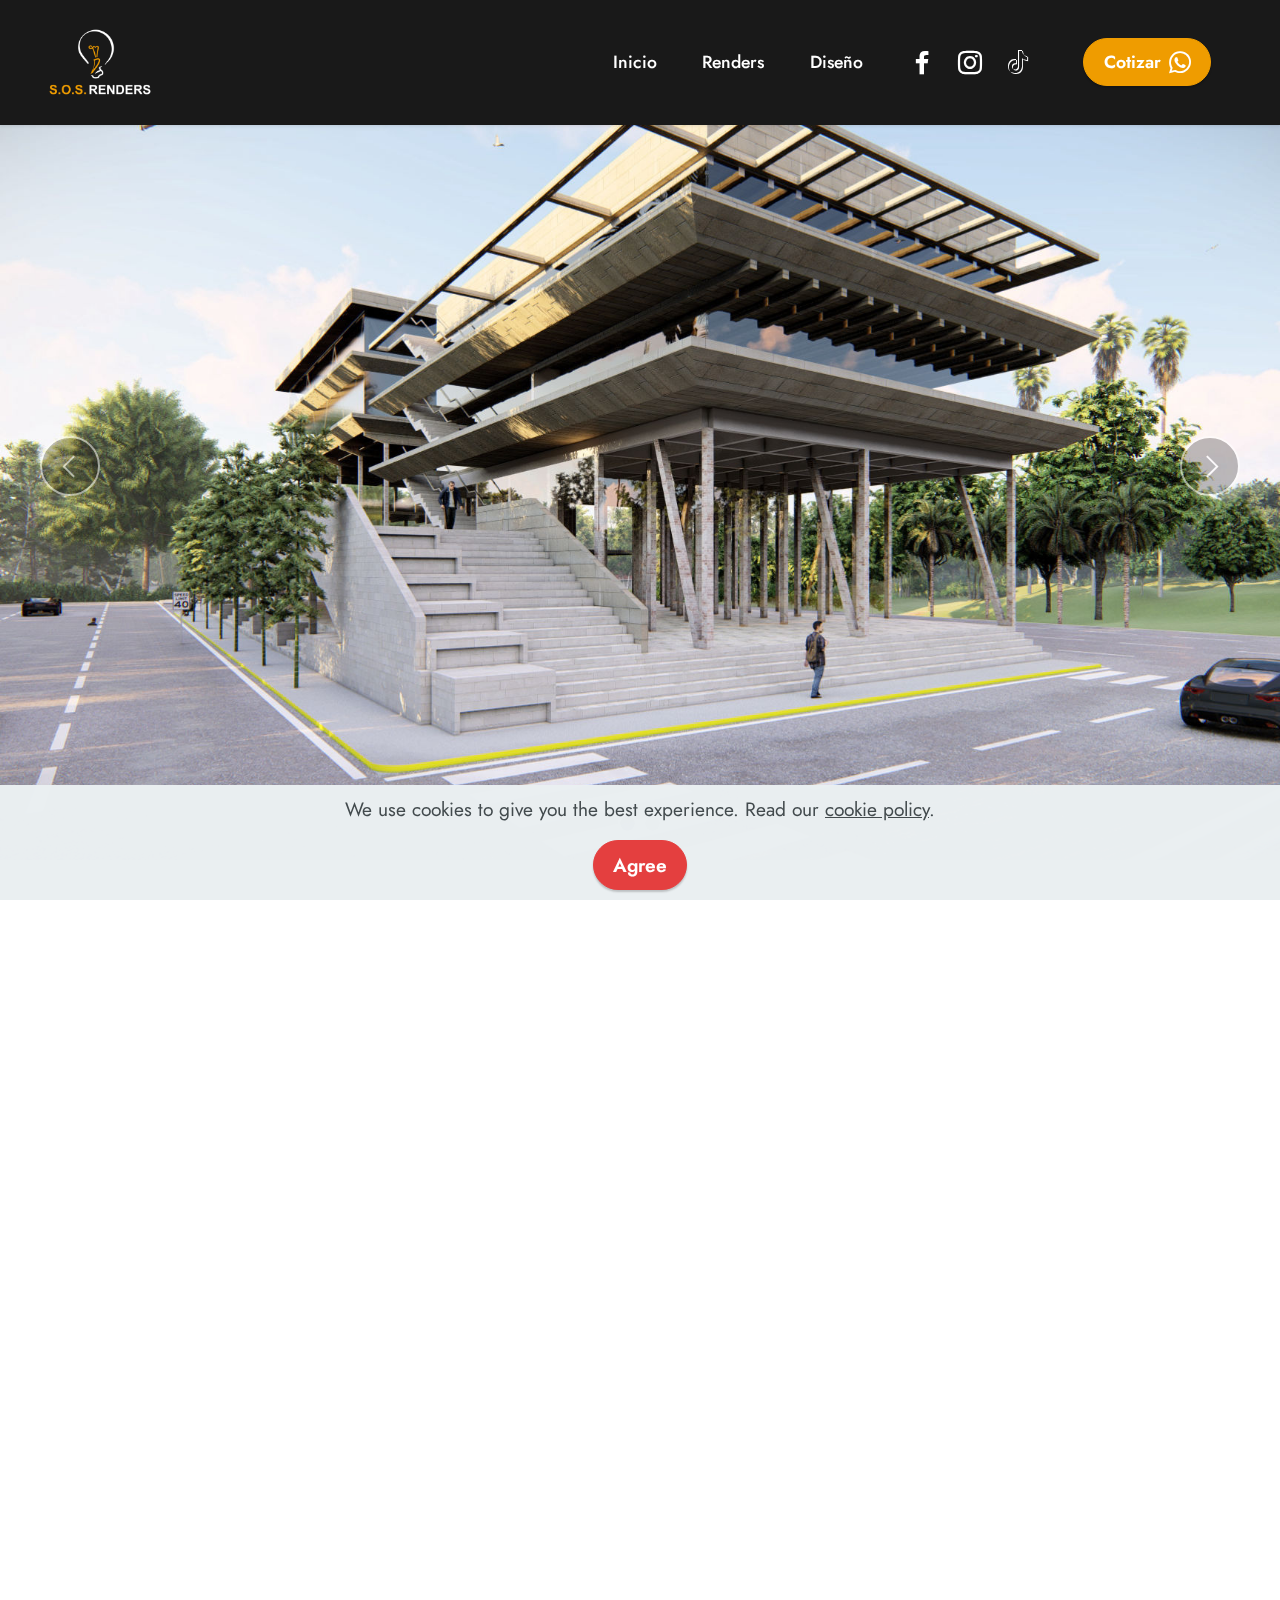
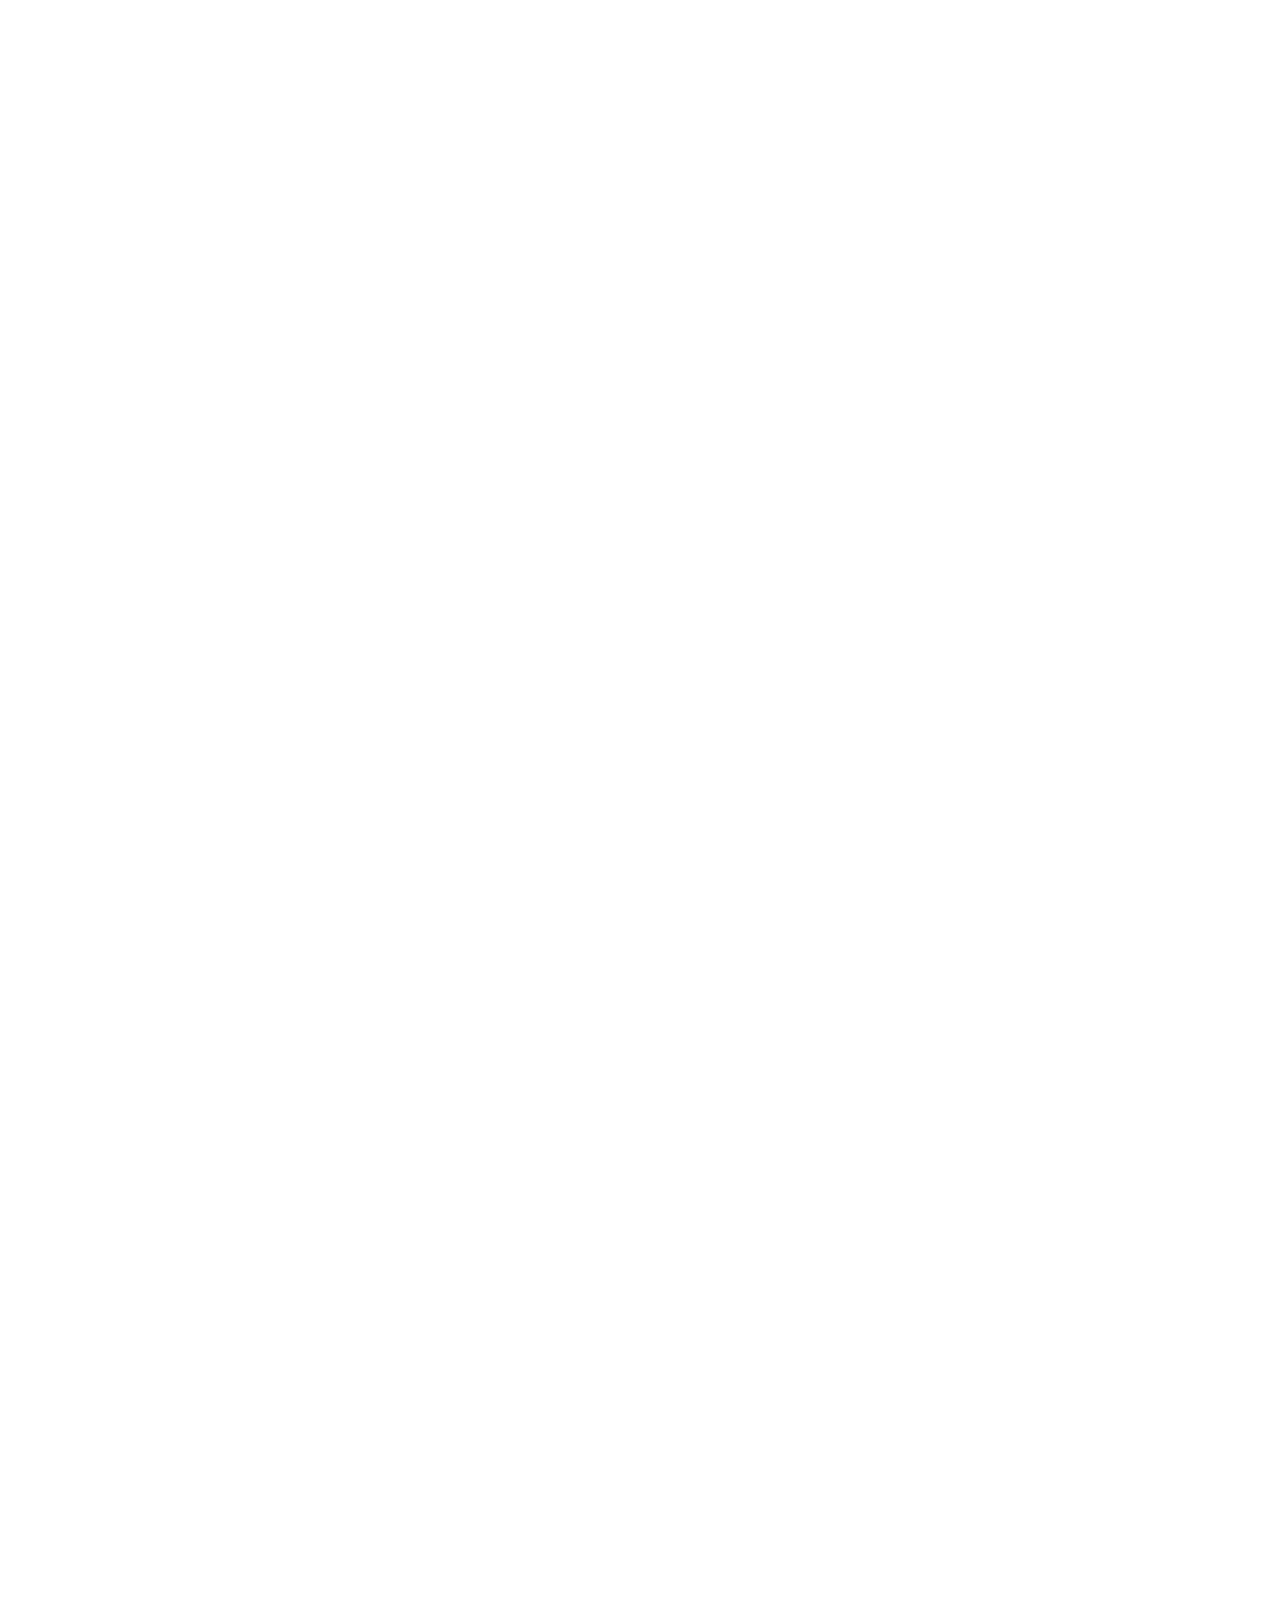
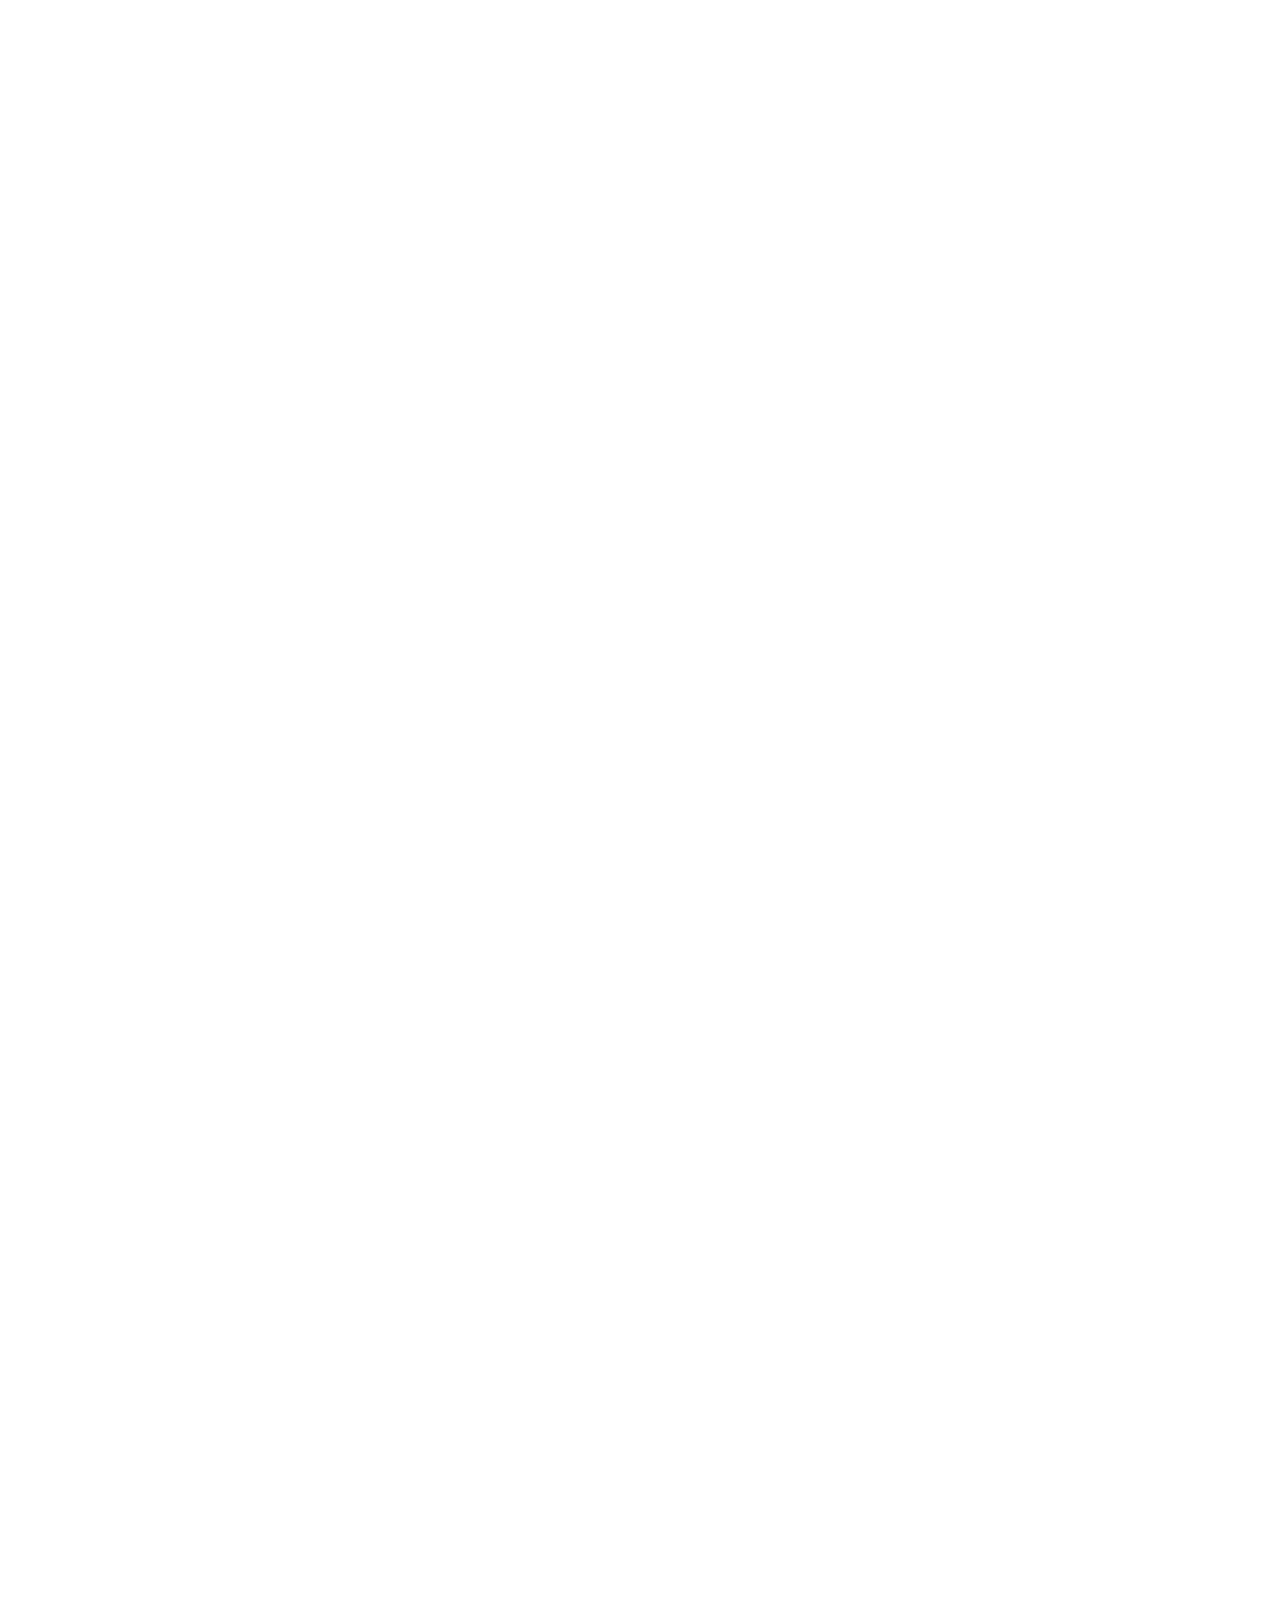
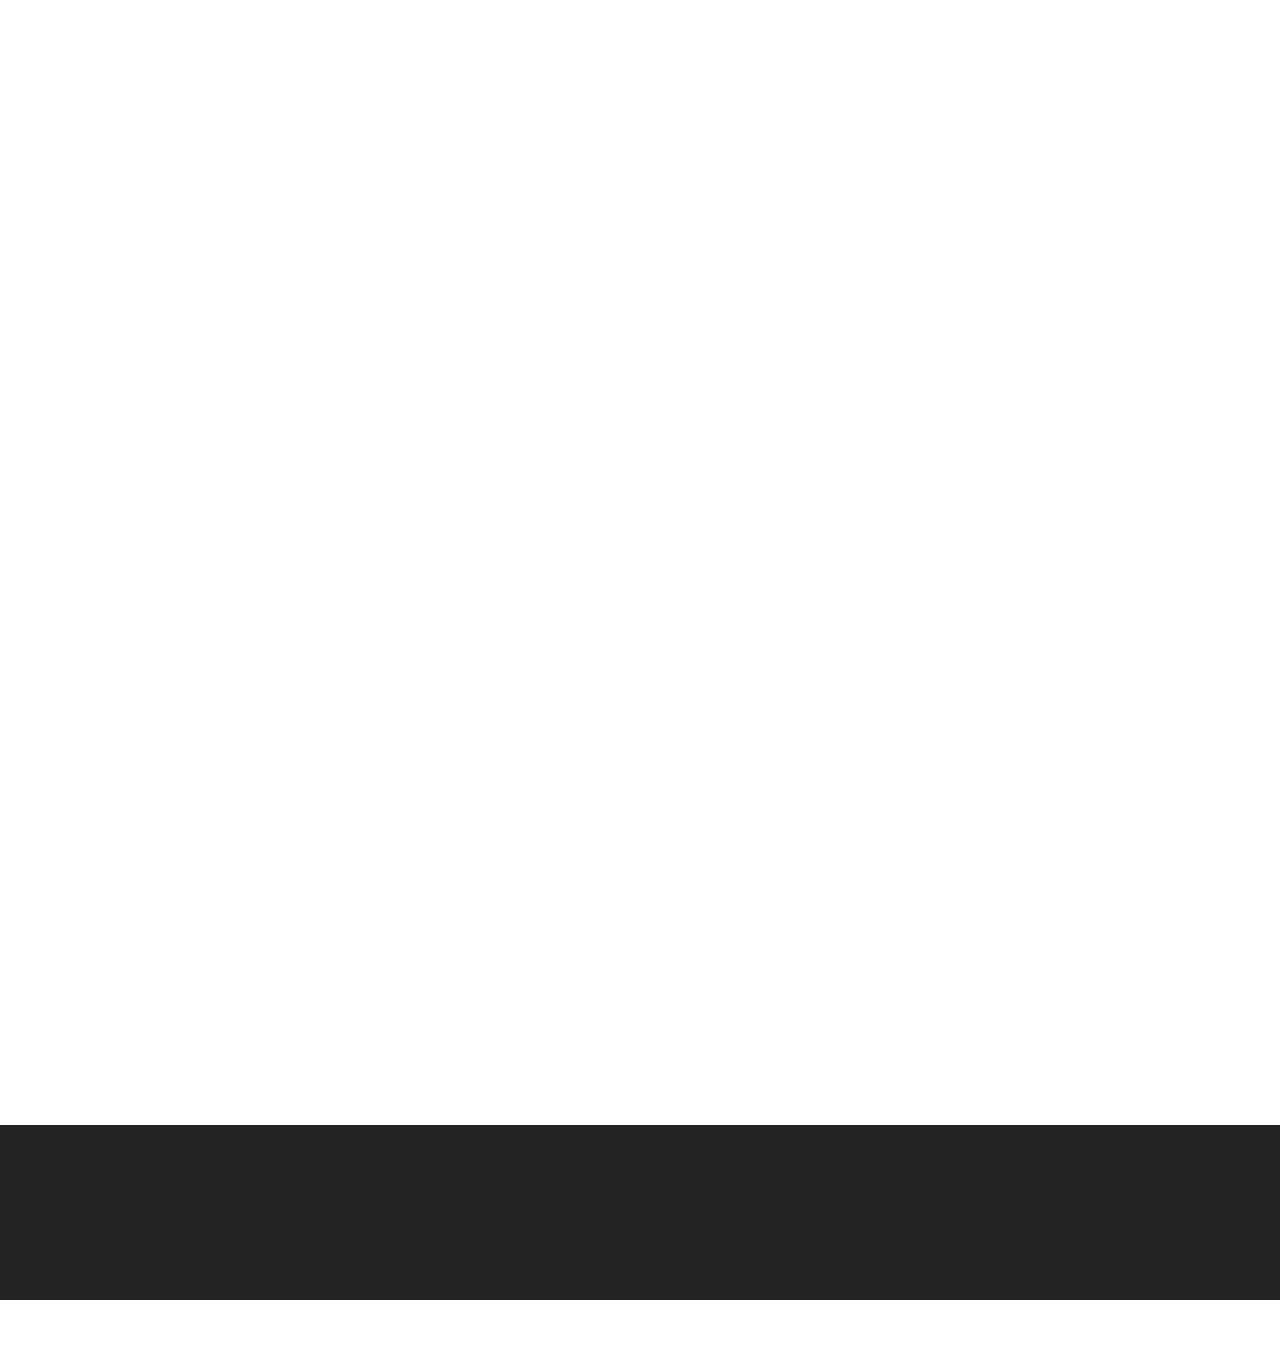
==== index.html @ daa69c92 "Add files via upload" ====
<!DOCTYPE html>
<html  >
<head>
  <!-- Site made with Mobirise Website Builder v5.5.8, https://mobirise.com -->
  <meta charset="UTF-8">
  <meta http-equiv="X-UA-Compatible" content="IE=edge">
  <meta name="generator" content="Mobirise v5.5.8, mobirise.com">
  <meta name="viewport" content="width=device-width, initial-scale=1, minimum-scale=1">
  <link rel="shortcut icon" href="assets/images/sin-ttulo-1-160x160.png" type="image/x-icon">
  <meta name="description" content="">
  
  
  <title>index</title>
  <link rel="stylesheet" href="assets/web/assets/mobirise-icons2/mobirise2.css">
  <link rel="stylesheet" href="assets/bootstrap/css/bootstrap.min.css">
  <link rel="stylesheet" href="assets/bootstrap/css/bootstrap-grid.min.css">
  <link rel="stylesheet" href="assets/bootstrap/css/bootstrap-reboot.min.css">
  <link rel="stylesheet" href="assets/animatecss/animate.css">
  <link rel="stylesheet" href="assets/dropdown/css/style.css">
  <link rel="stylesheet" href="assets/socicon/css/styles.css">
  <link rel="stylesheet" href="assets/theme/css/style.css">
  <link rel="preload" href="https://fonts.googleapis.com/css?family=Jost:100,200,300,400,500,600,700,800,900,100i,200i,300i,400i,500i,600i,700i,800i,900i&display=swap" as="style" onload="this.onload=null;this.rel='stylesheet'">
  <noscript><link rel="stylesheet" href="https://fonts.googleapis.com/css?family=Jost:100,200,300,400,500,600,700,800,900,100i,200i,300i,400i,500i,600i,700i,800i,900i&display=swap"></noscript>
  <link rel="preload" as="style" href="assets/mobirise/css/mbr-additional.css"><link rel="stylesheet" href="assets/mobirise/css/mbr-additional.css" type="text/css">
  
  
  
  
</head>
<body>
  
  <section data-bs-version="5.1" class="menu menu1 cid-sUmx8os6KP" once="menu" id="menu1-0">
    

    <nav class="navbar navbar-dropdown navbar-fixed-top navbar-expand-lg">
        <div class="container-fluid">
            <div class="navbar-brand">
                <span class="navbar-logo">
                    <a href="home.html#top">
                        <img src="assets/images/sin-ttulo-1-160x160.png" alt="Mobirise" style="height: 6.5rem;">
                    </a>
                </span>
                
            </div>
            <button class="navbar-toggler" type="button" data-toggle="collapse" data-bs-toggle="collapse" data-target="#navbarSupportedContent" data-bs-target="#navbarSupportedContent" aria-controls="navbarNavAltMarkup" aria-expanded="false" aria-label="Toggle navigation">
                <div class="hamburger">
                    <span></span>
                    <span></span>
                    <span></span>
                    <span></span>
                </div>
            </button>
            <div class="collapse navbar-collapse" id="navbarSupportedContent">
                <ul class="navbar-nav nav-dropdown" data-app-modern-menu="true"><li class="nav-item"><a class="nav-link link text-info text-primary display-4" href="index.html">Inicio</a></li>
                    <li class="nav-item"><a class="nav-link link text-info text-primary display-4" href="renders.html">Renders</a></li>
                    <li class="nav-item"><a class="nav-link link text-info display-4" href="contacto.html">Diseño</a>
                    </li></ul>
                <div class="icons-menu">
                    <a class="iconfont-wrapper" href="https://www.facebook.com/profile.php?id=61563871834291" target="_blank">
                        <span class="p-2 mbr-iconfont socicon-facebook socicon" style="color: rgb(255, 255, 255); fill: rgb(255, 255, 255);"></span>
                    </a>
                    <a class="iconfont-wrapper" href="https://www.instagram.com/" target="_blank">
                        <span class="p-2 mbr-iconfont socicon-instagram socicon" style="color: rgb(255, 255, 255); fill: rgb(255, 255, 255);"></span>
                    </a>
                    <a class="iconfont-wrapper" href="https://www.tiktok.com/@s.o.s.renders" target="_blank">
                        <span class="p-2 mbr-iconfont socicon-tiktok socicon" style="color: rgb(255, 255, 255); fill: rgb(255, 255, 255);"></span>
                    </a>
                    
                </div>
                <div class="navbar-buttons mbr-section-btn"><a class="btn btn-warning display-4" href="https://mobiri.se"><span class="socicon socicon-whatsapp mbr-iconfont mbr-iconfont-btn"></span>Cotizar</a></div>
            </div>
        </div>
    </nav>
</section>

<section data-bs-version="5.1" class="slider1 cid-sUmxfckxHf" id="slider1-1">
    
    <div class="carousel slide" id="uopHItJdbQ" data-interval="5000" data-bs-interval="5000">
        <ol class="carousel-indicators">
            <li data-slide-to="0" data-bs-slide-to="0" class="active" data-target="#uopHItJdbQ" data-bs-target="#uopHItJdbQ"></li>
            <li data-slide-to="1" data-bs-slide-to="1" data-target="#uopHItJdbQ" data-bs-target="#uopHItJdbQ"></li>
            
        </ol>
        <div class="carousel-inner">
            
            
            <div class="carousel-item slider-image item active">
                <div class="item-wrapper">
                    <img class="d-block w-100" src="assets/images/01-1920x1080.jpg" data-slide-to="0" data-bs-slide-to="0">
                    
                    
                </div>
            </div><div class="carousel-item slider-image item">
                <div class="item-wrapper">
                    <img class="d-block w-100" src="assets/images/02-1920x1080.jpg" data-slide-to="1" data-bs-slide-to="1">
                    
                    
                </div>
            </div>
        </div>
        <a class="carousel-control carousel-control-prev" role="button" data-slide="prev" data-bs-slide="prev" href="#uopHItJdbQ">
            <span class="mobi-mbri mobi-mbri-arrow-prev" aria-hidden="true"></span>
            <span class="sr-only visually-hidden">Previous</span>
        </a>
        <a class="carousel-control carousel-control-next" role="button" data-slide="next" data-bs-slide="next" href="#uopHItJdbQ">
            <span class="mobi-mbri mobi-mbri-arrow-next" aria-hidden="true"></span>
            <span class="sr-only visually-hidden">Next</span>
        </a>
    </div>
</section>

<section data-bs-version="5.1" class="content1 cid-sUAO5a68LU" id="content1-2">
    
    
    <div class="container">
        <div class="mbr-section-head">
            <h4 class="mbr-section-title mbr-fonts-style align-center mb-0 display-2"><strong>Cuidamos hasta el último detalle</strong></h4>
            <h5 class="mbr-section-subtitle mbr-fonts-style align-center mb-0 mt-2 display-5">Calidad - Rapidez - 24 horas</h5>
        </div>
        <div class="row mt-4">
            <div class="item features-image сol-12 col-md-6 col-lg-6 active">
                <div class="item-wrapper">
                    <div class="item-img">
                        <img src="assets/images/render-19.webp" alt="" title="" data-slide-to="0" data-bs-slide-to="0">
                    </div>
                    
                    
                </div>
            </div><div class="item features-image сol-12 col-md-6 col-lg-6 active">
                <div class="item-wrapper">
                    <div class="item-img">
                        <img src="assets/images/render-34.webp" alt="" title="" data-slide-to="1" data-bs-slide-to="1">
                    </div>
                    
                    
                </div>
            </div><div class="item features-image сol-12 col-md-6 col-lg-6">
                <div class="item-wrapper">
                    <div class="item-img">
                        <img src="assets/images/render-46.webp" alt="" title="" data-slide-to="2" data-bs-slide-to="2">
                    </div>
                    
                    
                </div>
            </div><div class="item features-image сol-12 col-md-6 col-lg-6">
                <div class="item-wrapper">
                    <div class="item-img">
                        <img src="assets/images/render-20.webp" alt="" title="" data-slide-to="3" data-bs-slide-to="3">
                    </div>
                    
                    
                </div>
            </div>
            


        </div>
    </div>
</section>

<section data-bs-version="5.1" class="slider2 cid-ukNxp1Ov95" id="slider2-14">
    

    
    <div class="container-fluid">
        <div class="row justify-content-center">
            <div class="col-12 col-md-10 col-lg-12">
                <div class="carousel slide" id="uopHIuWTAS" data-interval="5000" data-bs-interval="5000">
                    
                    <ol class="carousel-indicators">
                        <li data-slide-to="0" data-bs-slide-to="0" class="active" data-target="#uopHIuWTAS" data-bs-target="#uopHIuWTAS"></li><li data-slide-to="1" data-bs-slide-to="1" class="active" data-target="#uopHIuWTAS" data-bs-target="#uopHIuWTAS"></li><li data-slide-to="2" data-bs-slide-to="2" class="active" data-target="#uopHIuWTAS" data-bs-target="#uopHIuWTAS"></li>
                        
                        
                    </ol>
                    <div class="carousel-inner">
                        
                        
                        <div class="carousel-item slider-image item active">
                            <div class="item-wrapper">
                                <img class="d-block w-100" src="assets/images/render-48.webp" data-slide-to="3" data-bs-slide-to="4">
                                
                            </div>
                        </div><div class="carousel-item slider-image item active">
                            <div class="item-wrapper">
                                <img class="d-block w-100" src="assets/images/render-47.webp" data-slide-to="1" data-bs-slide-to="2">
                                
                            </div>
                        </div><div class="carousel-item slider-image item active">
                            <div class="item-wrapper">
                                <img class="d-block w-100" src="assets/images/render-67.webp" data-slide-to="2" data-bs-slide-to="3">
                                
                            </div>
                        </div>
                    </div>
                    <a class="carousel-control carousel-control-prev" role="button" data-slide="prev" data-bs-slide="prev" href="#uopHIuWTAS">
                        <span class="mobi-mbri mobi-mbri-arrow-prev" aria-hidden="true"></span>
                        <span class="sr-only visually-hidden">Previous</span>
                    </a>
                    <a class="carousel-control carousel-control-next" role="button" data-slide="next" data-bs-slide="next" href="#uopHIuWTAS">
                        <span class="mobi-mbri mobi-mbri-arrow-next" aria-hidden="true"></span>
                        <span class="sr-only visually-hidden">Next</span>
                    </a>
                </div>
            </div>
        </div>
    </div>
</section>

<section data-bs-version="5.1" class="slider2 cid-uojsQ8sJJE" id="slider2-16">
    

    
    <div class="container-fluid">
        <div class="row justify-content-center">
            <div class="col-12 col-md-10 col-lg-12">
                <div class="carousel slide" id="uopHIvMJOJ" data-interval="5000" data-bs-interval="5000">
                    
                    <ol class="carousel-indicators">
                        <li data-slide-to="0" data-bs-slide-to="0" class="active" data-target="#uopHIvMJOJ" data-bs-target="#uopHIvMJOJ"></li><li data-slide-to="1" data-bs-slide-to="1" class="" data-target="#uopHIvMJOJ" data-bs-target="#uopHIvMJOJ"></li><li data-slide-to="2" data-bs-slide-to="2" class="" data-target="#uopHIvMJOJ" data-bs-target="#uopHIvMJOJ"></li><li data-slide-to="3" data-bs-slide-to="3" class="" data-target="#uopHIvMJOJ" data-bs-target="#uopHIvMJOJ"></li>
                        
                        
                    </ol>
                    <div class="carousel-inner">
                        
                        
                        <div class="carousel-item slider-image item active">
                            <div class="item-wrapper">
                                <img class="d-block w-100" src="assets/images/b1.jpg" data-slide-to="1" data-bs-slide-to="1">
                                
                            </div>
                        </div><div class="carousel-item slider-image item">
                            <div class="item-wrapper">
                                <img class="d-block w-100" src="assets/images/b2.jpg" data-slide-to="2" data-bs-slide-to="2">
                                
                            </div>
                        </div><div class="carousel-item slider-image item">
                            <div class="item-wrapper">
                                <img class="d-block w-100" src="assets/images/c1.jpg" data-slide-to="3" data-bs-slide-to="3">
                                
                            </div>
                        </div><div class="carousel-item slider-image item">
                            <div class="item-wrapper">
                                <img class="d-block w-100" src="assets/images/c2.jpg" data-slide-to="4" data-bs-slide-to="4">
                                
                            </div>
                        </div>
                    </div>
                    <a class="carousel-control carousel-control-prev" role="button" data-slide="prev" data-bs-slide="prev" href="#uopHIvMJOJ">
                        <span class="mobi-mbri mobi-mbri-arrow-prev" aria-hidden="true"></span>
                        <span class="sr-only visually-hidden">Previous</span>
                    </a>
                    <a class="carousel-control carousel-control-next" role="button" data-slide="next" data-bs-slide="next" href="#uopHIvMJOJ">
                        <span class="mobi-mbri mobi-mbri-arrow-next" aria-hidden="true"></span>
                        <span class="sr-only visually-hidden">Next</span>
                    </a>
                </div>
            </div>
        </div>
    </div>
</section>

<section data-bs-version="5.1" class="slider2 cid-uopEajTNIg" id="slider2-18">
    

    
    <div class="container-fluid">
        <div class="row justify-content-center">
            <div class="col-12 col-md-10 col-lg-12">
                <div class="carousel slide" id="uopHIwhgK0" data-interval="5000" data-bs-interval="5000">
                    
                    <ol class="carousel-indicators">
                        <li data-slide-to="0" data-bs-slide-to="0" class="active" data-target="#uopHIwhgK0" data-bs-target="#uopHIwhgK0"></li><li data-slide-to="1" data-bs-slide-to="1" class="" data-target="#uopHIwhgK0" data-bs-target="#uopHIwhgK0"></li><li data-slide-to="2" data-bs-slide-to="2" class="" data-target="#uopHIwhgK0" data-bs-target="#uopHIwhgK0"></li><li data-slide-to="3" data-bs-slide-to="3" class="" data-target="#uopHIwhgK0" data-bs-target="#uopHIwhgK0"></li><li data-slide-to="4" data-bs-slide-to="4" class="" data-target="#uopHIwhgK0" data-bs-target="#uopHIwhgK0"></li>
                        
                        
                    </ol>
                    <div class="carousel-inner">
                        <div class="carousel-item slider-image item active">
                            <div class="item-wrapper">
                                <img class="d-block w-100" src="assets/images/d1.jpg" data-slide-to="1" data-bs-slide-to="1">
                                
                            </div>
                        </div><div class="carousel-item slider-image item">
                            <div class="item-wrapper">
                                <img class="d-block w-100" src="assets/images/d2.jpg" data-slide-to="2" data-bs-slide-to="2">
                                
                            </div>
                        </div><div class="carousel-item slider-image item">
                            <div class="item-wrapper">
                                <img class="d-block w-100" src="assets/images/d3.jpg" data-slide-to="3" data-bs-slide-to="3">
                                
                            </div>
                        </div><div class="carousel-item slider-image item">
                            <div class="item-wrapper">
                                <img class="d-block w-100" src="assets/images/d4.jpg" data-slide-to="4" data-bs-slide-to="4">
                                
                            </div>
                        </div><div class="carousel-item slider-image item">
                            <div class="item-wrapper">
                                <img class="d-block w-100" src="assets/images/d5.jpg" data-slide-to="5" data-bs-slide-to="5">
                                
                            </div>
                        </div>
                        
                        
                    </div>
                    <a class="carousel-control carousel-control-prev" role="button" data-slide="prev" data-bs-slide="prev" href="#uopHIwhgK0">
                        <span class="mobi-mbri mobi-mbri-arrow-prev" aria-hidden="true"></span>
                        <span class="sr-only visually-hidden">Previous</span>
                    </a>
                    <a class="carousel-control carousel-control-next" role="button" data-slide="next" data-bs-slide="next" href="#uopHIwhgK0">
                        <span class="mobi-mbri mobi-mbri-arrow-next" aria-hidden="true"></span>
                        <span class="sr-only visually-hidden">Next</span>
                    </a>
                </div>
            </div>
        </div>
    </div>
</section>

<section data-bs-version="5.1" class="slider2 cid-uopEBBzWa4" id="slider2-19">
    

    
    <div class="container-fluid">
        <div class="row justify-content-center">
            <div class="col-12 col-md-10 col-lg-12">
                <div class="carousel slide" id="uopHIwNSYi" data-interval="5000" data-bs-interval="5000">
                    
                    <ol class="carousel-indicators">
                        <li data-slide-to="0" data-bs-slide-to="0" class="active" data-target="#uopHIwNSYi" data-bs-target="#uopHIwNSYi"></li><li data-slide-to="1" data-bs-slide-to="1" class="" data-target="#uopHIwNSYi" data-bs-target="#uopHIwNSYi"></li><li data-slide-to="2" data-bs-slide-to="2" class="" data-target="#uopHIwNSYi" data-bs-target="#uopHIwNSYi"></li><li data-slide-to="3" data-bs-slide-to="3" class="" data-target="#uopHIwNSYi" data-bs-target="#uopHIwNSYi"></li><li data-slide-to="4" data-bs-slide-to="4" class="" data-target="#uopHIwNSYi" data-bs-target="#uopHIwNSYi"></li>
                        
                        
                    </ol>
                    <div class="carousel-inner">
                        <div class="carousel-item slider-image item active">
                            <div class="item-wrapper">
                                <img class="d-block w-100" src="assets/images/e1.jpg" data-slide-to="1" data-bs-slide-to="1">
                                
                            </div>
                        </div><div class="carousel-item slider-image item">
                            <div class="item-wrapper">
                                <img class="d-block w-100" src="assets/images/e2.jpg" data-slide-to="2" data-bs-slide-to="2">
                                
                            </div>
                        </div><div class="carousel-item slider-image item">
                            <div class="item-wrapper">
                                <img class="d-block w-100" src="assets/images/e3.jpg" data-slide-to="3" data-bs-slide-to="3">
                                
                            </div>
                        </div><div class="carousel-item slider-image item">
                            <div class="item-wrapper">
                                <img class="d-block w-100" src="assets/images/e4.jpg" data-slide-to="4" data-bs-slide-to="4">
                                
                            </div>
                        </div><div class="carousel-item slider-image item">
                            <div class="item-wrapper">
                                <img class="d-block w-100" src="assets/images/e5.jpg" data-slide-to="5" data-bs-slide-to="5">
                                
                            </div>
                        </div>
                        
                        
                    </div>
                    <a class="carousel-control carousel-control-prev" role="button" data-slide="prev" data-bs-slide="prev" href="#uopHIwNSYi">
                        <span class="mobi-mbri mobi-mbri-arrow-prev" aria-hidden="true"></span>
                        <span class="sr-only visually-hidden">Previous</span>
                    </a>
                    <a class="carousel-control carousel-control-next" role="button" data-slide="next" data-bs-slide="next" href="#uopHIwNSYi">
                        <span class="mobi-mbri mobi-mbri-arrow-next" aria-hidden="true"></span>
                        <span class="sr-only visually-hidden">Next</span>
                    </a>
                </div>
            </div>
        </div>
    </div>
</section>

<section data-bs-version="5.1" class="slider2 cid-uopFp3KBgN" id="slider2-1a">
    

    
    <div class="container-fluid">
        <div class="row justify-content-center">
            <div class="col-12 col-md-10 col-lg-12">
                <div class="carousel slide" id="uopHIxdAyp" data-interval="5000" data-bs-interval="5000">
                    
                    <ol class="carousel-indicators">
                        <li data-slide-to="0" data-bs-slide-to="0" class="active" data-target="#uopHIxdAyp" data-bs-target="#uopHIxdAyp"></li><li data-slide-to="1" data-bs-slide-to="1" class="" data-target="#uopHIxdAyp" data-bs-target="#uopHIxdAyp"></li><li data-slide-to="2" data-bs-slide-to="2" class="" data-target="#uopHIxdAyp" data-bs-target="#uopHIxdAyp"></li><li data-slide-to="3" data-bs-slide-to="3" class="" data-target="#uopHIxdAyp" data-bs-target="#uopHIxdAyp"></li>
                        
                        
                    </ol>
                    <div class="carousel-inner">
                        <div class="carousel-item slider-image item active">
                            <div class="item-wrapper">
                                <img class="d-block w-100" src="assets/images/01.jpg" data-slide-to="1" data-bs-slide-to="1">
                                
                            </div>
                        </div><div class="carousel-item slider-image item">
                            <div class="item-wrapper">
                                <img class="d-block w-100" src="assets/images/02.jpg" data-slide-to="2" data-bs-slide-to="2">
                                
                            </div>
                        </div><div class="carousel-item slider-image item">
                            <div class="item-wrapper">
                                <img class="d-block w-100" src="assets/images/03.jpg" data-slide-to="3" data-bs-slide-to="3">
                                
                            </div>
                        </div><div class="carousel-item slider-image item">
                            <div class="item-wrapper">
                                <img class="d-block w-100" src="assets/images/04.jpg" data-slide-to="4" data-bs-slide-to="4">
                                
                            </div>
                        </div>
                        
                        
                    </div>
                    <a class="carousel-control carousel-control-prev" role="button" data-slide="prev" data-bs-slide="prev" href="#uopHIxdAyp">
                        <span class="mobi-mbri mobi-mbri-arrow-prev" aria-hidden="true"></span>
                        <span class="sr-only visually-hidden">Previous</span>
                    </a>
                    <a class="carousel-control carousel-control-next" role="button" data-slide="next" data-bs-slide="next" href="#uopHIxdAyp">
                        <span class="mobi-mbri mobi-mbri-arrow-next" aria-hidden="true"></span>
                        <span class="sr-only visually-hidden">Next</span>
                    </a>
                </div>
            </div>
        </div>
    </div>
</section>

<section data-bs-version="5.1" class="slider2 cid-uopFzrHqOZ" id="slider2-1b">
    

    
    <div class="container-fluid">
        <div class="row justify-content-center">
            <div class="col-12 col-md-10 col-lg-12">
                <div class="carousel slide" id="uopHIxDoFT" data-interval="5000" data-bs-interval="5000">
                    
                    <ol class="carousel-indicators">
                        <li data-slide-to="0" data-bs-slide-to="0" class="active" data-target="#uopHIxDoFT" data-bs-target="#uopHIxDoFT"></li><li data-slide-to="1" data-bs-slide-to="1" class="" data-target="#uopHIxDoFT" data-bs-target="#uopHIxDoFT"></li><li data-slide-to="2" data-bs-slide-to="2" class="" data-target="#uopHIxDoFT" data-bs-target="#uopHIxDoFT"></li><li data-slide-to="3" data-bs-slide-to="3" class="" data-target="#uopHIxDoFT" data-bs-target="#uopHIxDoFT"></li><li data-slide-to="4" data-bs-slide-to="4" class="" data-target="#uopHIxDoFT" data-bs-target="#uopHIxDoFT"></li><li data-slide-to="5" data-bs-slide-to="5" class="" data-target="#uopHIxDoFT" data-bs-target="#uopHIxDoFT"></li><li data-slide-to="6" data-bs-slide-to="6" class="" data-target="#uopHIxDoFT" data-bs-target="#uopHIxDoFT"></li>
                        
                        
                    </ol>
                    <div class="carousel-inner">
                        <div class="carousel-item slider-image item active">
                            <div class="item-wrapper">
                                <img class="d-block w-100" src="assets/images/01-1.jpg" data-slide-to="1" data-bs-slide-to="1">
                                
                            </div>
                        </div><div class="carousel-item slider-image item">
                            <div class="item-wrapper">
                                <img class="d-block w-100" src="assets/images/02-1.jpg" data-slide-to="2" data-bs-slide-to="2">
                                
                            </div>
                        </div><div class="carousel-item slider-image item">
                            <div class="item-wrapper">
                                <img class="d-block w-100" src="assets/images/03-1.jpg" data-slide-to="3" data-bs-slide-to="3">
                                
                            </div>
                        </div><div class="carousel-item slider-image item">
                            <div class="item-wrapper">
                                <img class="d-block w-100" src="assets/images/04-1.jpg" data-slide-to="4" data-bs-slide-to="4">
                                
                            </div>
                        </div><div class="carousel-item slider-image item">
                            <div class="item-wrapper">
                                <img class="d-block w-100" src="assets/images/05.jpg" data-slide-to="5" data-bs-slide-to="5">
                                
                            </div>
                        </div><div class="carousel-item slider-image item">
                            <div class="item-wrapper">
                                <img class="d-block w-100" src="assets/images/06.jpg" data-slide-to="6" data-bs-slide-to="6">
                                
                            </div>
                        </div><div class="carousel-item slider-image item">
                            <div class="item-wrapper">
                                <img class="d-block w-100" src="assets/images/07.jpg" data-slide-to="7" data-bs-slide-to="7">
                                
                            </div>
                        </div>
                        
                        
                    </div>
                    <a class="carousel-control carousel-control-prev" role="button" data-slide="prev" data-bs-slide="prev" href="#uopHIxDoFT">
                        <span class="mobi-mbri mobi-mbri-arrow-prev" aria-hidden="true"></span>
                        <span class="sr-only visually-hidden">Previous</span>
                    </a>
                    <a class="carousel-control carousel-control-next" role="button" data-slide="next" data-bs-slide="next" href="#uopHIxDoFT">
                        <span class="mobi-mbri mobi-mbri-arrow-next" aria-hidden="true"></span>
                        <span class="sr-only visually-hidden">Next</span>
                    </a>
                </div>
            </div>
        </div>
    </div>
</section>

<section data-bs-version="5.1" class="header9 cid-sUASNoG92d" id="header9-4">

    

    

    <div class="text-center container">
        <div class="row justify-content-center">
            <div class="col-md-12 col-lg-9">
                
                <h1 class="mbr-section-title mbr-fonts-style mb-3 display-2"><strong>¡Contáctanos!</strong></h1>
                
                <div class="mbr-section-btn mt-3"><a class="btn btn-secondary display-4" href="https://wa.me/50258535072"><span class="socicon socicon-whatsapp mbr-iconfont mbr-iconfont-btn"></span>Whatsapp</a>
                    <a class="btn btn-success display-4" href="tel:+50258535072"><span class="mobi-mbri mobi-mbri-phone mbr-iconfont mbr-iconfont-btn"></span>Llamada</a></div>
            </div>
        </div>
    </div>
</section>

<section data-bs-version="5.1" class="footer3 cid-uogKEIExOR" once="footers" id="footer3-15">

    

    

    <div class="container">
        <div class="media-container-row align-center mbr-white">
            <div class="row row-links">
                <ul class="foot-menu">
                    
                    
                    
                    
                    
                <li class="foot-menu-item mbr-fonts-style display-7">
                        <a class="text-white" href="#" target="_blank">About us</a>
                    </li><li class="foot-menu-item mbr-fonts-style display-7">
                        <a class="text-white" href="#" target="_blank">Services</a>
                    </li><li class="foot-menu-item mbr-fonts-style display-7">
                        <a class="text-white" href="#" target="_blank">Contact Us</a>
                    </li><li class="foot-menu-item mbr-fonts-style display-7">
                        <a class="text-white" href="#" target="_blank">Careers</a>
                    </li><li class="foot-menu-item mbr-fonts-style display-7">
                        <a class="text-white" href="#" target="_blank">Work</a>
                    </li></ul>
            </div>
            <div class="row social-row">
                <div class="social-list align-right pb-2">
                    
                    
                    
                    
                    
                    
                <div class="soc-item">
                        <a href="https://www.instagram.com/" target="_blank">
                            <span class="mbr-iconfont mbr-iconfont-social socicon-instagram socicon"></span>
                        </a>
                    </div><div class="soc-item">
                        <a href="https://www.facebook.com/profile.php?id=61563871834291" target="_blank">
                            <span class="mbr-iconfont mbr-iconfont-social socicon-facebook socicon"></span>
                        </a>
                    </div><div class="soc-item">
                        <a href="https://www.tiktok.com/@s.o.s.renders" target="_blank">
                            <span class="mbr-iconfont mbr-iconfont-social socicon-tiktok socicon"></span>
                        </a>
                    </div></div>
            </div>
            <div class="row row-copirayt">
                <p class="mbr-text mb-0 mbr-fonts-style mbr-white align-center display-7">S.O.S. Renders 2024</p>
            </div>
        </div>
    </div>
</section><section style="background-color: #fff; font-family: -apple-system, BlinkMacSystemFont, 'Segoe UI', 'Roboto', 'Helvetica Neue', Arial, sans-serif; color:#aaa; font-size:12px; padding: 0; align-items: center; display: flex;"><a href="https://mobirise.site/i" style="flex: 1 1; height: 3rem; padding-left: 1rem;"></a><p style="flex: 0 0 auto; margin:0; padding-right:1rem;">Page <a href="https://mobirise.site/f" style="color:#aaa;">was designed</a> with Mobirise</p></section><script src="assets/bootstrap/js/bootstrap.bundle.min.js"></script>  <script src="assets/web/assets/cookies-alert-plugin/cookies-alert-core.js"></script>  <script src="assets/web/assets/cookies-alert-plugin/cookies-alert-script.js"></script>  <script src="assets/smoothscroll/smooth-scroll.js"></script>  <script src="assets/ytplayer/index.js"></script>  <script src="assets/dropdown/js/navbar-dropdown.js"></script>  <script src="assets/theme/js/script.js"></script>  
  
  
<input name="cookieData" type="hidden" data-cookie-customDialogSelector='null' data-cookie-colorText='#424a4d' data-cookie-colorBg='rgba(234, 239, 241, 0.99)' data-cookie-textButton='Agree' data-cookie-colorButton='' data-cookie-colorLink='#424a4d' data-cookie-underlineLink='true' data-cookie-text="We use cookies to give you the best experience. Read our <a href='privacy.html'>cookie policy</a>.">
    <input name="animation" type="hidden">
  </body>
</html>
---- assets/web/assets/mobirise-icons2/mobirise2.css ----
@font-face {
  font-family: 'Moririse2';
  font-display: swap;
  src:  url('mobirise2.eot?f2bix4');
  src:  url('mobirise2.eot?f2bix4#iefix') format('embedded-opentype'),
    url('mobirise2.ttf?f2bix4') format('truetype'),
    url('mobirise2.woff?f2bix4') format('woff'),
    url('mobirise2.svg?f2bix4#mobirise2') format('svg');
  font-weight: normal;
  font-style: normal;
}

[class^="mobi-"], [class*=" mobi-"] {
  /* use !important to prevent issues with browser extensions that change fonts */
  font-family: 'Moririse2' !important;
  speak: none;
  font-style: normal;
  font-weight: normal;
  font-variant: normal;
  text-transform: none;
  line-height: 1;

  /* Better Font Rendering =========== */
  -webkit-font-smoothing: antialiased;
  -moz-osx-font-smoothing: grayscale;
}

.mobi-mbri-add-submenu:before {
  content: "\e900";
}
.mobi-mbri-alert:before {
  content: "\e901";
}
.mobi-mbri-align-center:before {
  content: "\e902";
}
.mobi-mbri-align-justify:before {
  content: "\e903";
}
.mobi-mbri-align-left:before {
  content: "\e904";
}
.mobi-mbri-align-right:before {
  content: "\e905";
}
.mobi-mbri-android:before {
  content: "\e906";
}
.mobi-mbri-apple:before {
  content: "\e907";
}
.mobi-mbri-arrow-down:before {
  content: "\e908";
}
.mobi-mbri-arrow-next:before {
  content: "\e909";
}
.mobi-mbri-arrow-prev:before {
  content: "\e90a";
}
.mobi-mbri-arrow-up:before {
  content: "\e90b";
}
.mobi-mbri-bold:before {
  content: "\e90c";
}
.mobi-mbri-bookmark:before {
  content: "\e90d";
}
.mobi-mbri-bootstrap:before {
  content: "\e90e";
}
.mobi-mbri-briefcase:before {
  content: "\e90f";
}
.mobi-mbri-browse:before {
  content: "\e910";
}
.mobi-mbri-bulleted-list:before {
  content: "\e911";
}
.mobi-mbri-calendar:before {
  content: "\e912";
}
.mobi-mbri-camera:before {
  content: "\e913";
}
.mobi-mbri-cart-add:before {
  content: "\e914";
}
.mobi-mbri-cart-full:before {
  content: "\e915";
}
.mobi-mbri-cash:before {
  content: "\e916";
}
.mobi-mbri-change-style:before {
  content: "\e917";
}
.mobi-mbri-chat:before {
  content: "\e918";
}
.mobi-mbri-clock:before {
  content: "\e919";
}
.mobi-mbri-close:before {
  content: "\e91a";
}
.mobi-mbri-cloud:before {
  content: "\e91b";
}
.mobi-mbri-code:before {
  content: "\e91c";
}
.mobi-mbri-contact-form:before {
  content: "\e91d";
}
.mobi-mbri-credit-card:before {
  content: "\e91e";
}
.mobi-mbri-cursor-click:before {
  content: "\e91f";
}
.mobi-mbri-cust-feedback:before {
  content: "\e920";
}
.mobi-mbri-database:before {
  content: "\e921";
}
.mobi-mbri-delivery:before {
  content: "\e922";
}
.mobi-mbri-desktop:before {
  content: "\e923";
}
.mobi-mbri-devices:before {
  content: "\e924";
}
.mobi-mbri-down:before {
  content: "\e925";
}
.mobi-mbri-download-2:before {
  content: "\e926";
}
.mobi-mbri-download:before {
  content: "\e927";
}
.mobi-mbri-drag-n-drop-2:before {
  content: "\e928";
}
.mobi-mbri-drag-n-drop:before {
  content: "\e929";
}
.mobi-mbri-edit-2:before {
  content: "\e92a";
}
.mobi-mbri-edit:before {
  content: "\e92b";
}
.mobi-mbri-error:before {
  content: "\e92c";
}
.mobi-mbri-extension:before {
  content: "\e92d";
}
.mobi-mbri-features:before {
  content: "\e92e";
}
.mobi-mbri-file:before {
  content: "\e92f";
}
.mobi-mbri-flag:before {
  content: "\e930";
}
.mobi-mbri-folder:before {
  content: "\e931";
}
.mobi-mbri-gift:before {
  content: "\e932";
}
.mobi-mbri-github:before {
  content: "\e933";
}
.mobi-mbri-globe-2:before {
  content: "\e934";
}
.mobi-mbri-globe:before {
  content: "\e935";
}
.mobi-mbri-growing-chart:before {
  content: "\e936";
}
.mobi-mbri-hearth:before {
  content: "\e937";
}
.mobi-mbri-help:before {
  content: "\e938";
}
.mobi-mbri-home:before {
  content: "\e939";
}
.mobi-mbri-hot-cup:before {
  content: "\e93a";
}
.mobi-mbri-idea:before {
  content: "\e93b";
}
.mobi-mbri-image-gallery:before {
  content: "\e93c";
}
.mobi-mbri-image-slider:before {
  content: "\e93d";
}
.mobi-mbri-info:before {
  content: "\e93e";
}
.mobi-mbri-italic:before {
  content: "\e93f";
}
.mobi-mbri-key:before {
  content: "\e940";
}
.mobi-mbri-laptop:before {
  content: "\e941";
}
.mobi-mbri-layers:before {
  content: "\e942";
}
.mobi-mbri-left-right:before {
  content: "\e943";
}
.mobi-mbri-left:before {
  content: "\e944";
}
.mobi-mbri-letter:before {
  content: "\e945";
}
.mobi-mbri-like:before {
  content: "\e946";
}
.mobi-mbri-link:before {
  content: "\e947";
}
.mobi-mbri-lock:before {
  content: "\e948";
}
.mobi-mbri-login:before {
  content: "\e949";
}
.mobi-mbri-logout:before {
  content: "\e94a";
}
.mobi-mbri-magic-stick:before {
  content: "\e94b";
}
.mobi-mbri-map-pin:before {
  content: "\e94c";
}
.mobi-mbri-menu:before {
  content: "\e94d";
}
.mobi-mbri-mobile-2:before {
  content: "\e94e";
}
.mobi-mbri-mobile-horizontal:before {
  content: "\e94f";
}
.mobi-mbri-mobile:before {
  content: "\e950";
}
.mobi-mbri-mobirise:before {
  content: "\e951";
}
.mobi-mbri-more-horizontal:before {
  content: "\e952";
}
.mobi-mbri-more-vertical:before {
  content: "\e953";
}
.mobi-mbri-music:before {
  content: "\e954";
}
.mobi-mbri-new-file:before {
  content: "\e955";
}
.mobi-mbri-numbered-list:before {
  content: "\e956";
}
.mobi-mbri-opened-folder:before {
  content: "\e957";
}
.mobi-mbri-pages:before {
  content: "\e958";
}
.mobi-mbri-paper-plane:before {
  content: "\e959";
}
.mobi-mbri-paperclip:before {
  content: "\e95a";
}
.mobi-mbri-phone:before {
  content: "\e95b";
}
.mobi-mbri-photo:before {
  content: "\e95c";
}
.mobi-mbri-photos:before {
  content: "\e95d";
}
.mobi-mbri-pin:before {
  content: "\e95e";
}
.mobi-mbri-play:before {
  content: "\e95f";
}
.mobi-mbri-plus:before {
  content: "\e960";
}
.mobi-mbri-preview:before {
  content: "\e961";
}
.mobi-mbri-print:before {
  content: "\e962";
}
.mobi-mbri-protect:before {
  content: "\e963";
}
.mobi-mbri-question:before {
  content: "\e964";
}
.mobi-mbri-quote-left:before {
  content: "\e965";
}
.mobi-mbri-quote-right:before {
  content: "\e966";
}
.mobi-mbri-redo:before {
  content: "\e967";
}
.mobi-mbri-refresh:before {
  content: "\e968";
}
.mobi-mbri-responsive-2:before {
  content: "\e969";
}
.mobi-mbri-responsive:before {
  content: "\e96a";
}
.mobi-mbri-right:before {
  content: "\e96b";
}
.mobi-mbri-rocket:before {
  content: "\e96c";
}
.mobi-mbri-sad-face:before {
  content: "\e96d";
}
.mobi-mbri-sale:before {
  content: "\e96e";
}
.mobi-mbri-save:before {
  content: "\e96f";
}
.mobi-mbri-search:before {
  content: "\e970";
}
.mobi-mbri-setting-2:before {
  content: "\e971";
}
.mobi-mbri-setting-3:before {
  content: "\e972";
}
.mobi-mbri-setting:before {
  content: "\e973";
}
.mobi-mbri-share:before {
  content: "\e974";
}
.mobi-mbri-shopping-bag:before {
  content: "\e975";
}
.mobi-mbri-shopping-basket:before {
  content: "\e976";
}
.mobi-mbri-shopping-cart:before {
  content: "\e977";
}
.mobi-mbri-sites:before {
  content: "\e978";
}
.mobi-mbri-smile-face:before {
  content: "\e979";
}
.mobi-mbri-speed:before {
  content: "\e97a";
}
.mobi-mbri-star:before {
  content: "\e97b";
}
.mobi-mbri-success:before {
  content: "\e97c";
}
.mobi-mbri-sun:before {
  content: "\e97d";
}
.mobi-mbri-sun2:before {
  content: "\e97e";
}
.mobi-mbri-tablet-vertical:before {
  content: "\e97f";
}
.mobi-mbri-tablet:before {
  content: "\e980";
}
.mobi-mbri-target:before {
  content: "\e981";
}
.mobi-mbri-timer:before {
  content: "\e982";
}
.mobi-mbri-to-ftp:before {
  content: "\e983";
}
.mobi-mbri-to-local-drive:before {
  content: "\e984";
}
.mobi-mbri-touch-swipe:before {
  content: "\e985";
}
.mobi-mbri-touch:before {
  content: "\e986";
}
.mobi-mbri-trash:before {
  content: "\e987";
}
.mobi-mbri-underline:before {
  content: "\e988";
}
.mobi-mbri-undo:before {
  content: "\e989";
}
.mobi-mbri-unlink:before {
  content: "\e98a";
}
.mobi-mbri-unlock:before {
  content: "\e98b";
}
.mobi-mbri-up-down:before {
  content: "\e98c";
}
.mobi-mbri-up:before {
  content: "\e98d";
}
.mobi-mbri-update:before {
  content: "\e98e";
}
.mobi-mbri-upload-2:before {
  content: "\e98f";
}
.mobi-mbri-upload:before {
  content: "\e990";
}
.mobi-mbri-user-2:before {
  content: "\e991";
}
.mobi-mbri-user:before {
  content: "\e992";
}
.mobi-mbri-users:before {
  content: "\e993";
}
.mobi-mbri-video-play:before {
  content: "\e994";
}
.mobi-mbri-video:before {
  content: "\e995";
}
.mobi-mbri-watch:before {
  content: "\e996";
}
.mobi-mbri-website-theme-2:before {
  content: "\e997";
}
.mobi-mbri-website-theme:before {
  content: "\e998";
}
.mobi-mbri-wifi:before {
  content: "\e999";
}
.mobi-mbri-windows:before {
  content: "\e99a";
}
.mobi-mbri-zoom-in:before {
  content: "\e99b";
}
.mobi-mbri-zoom-out:before {
  content: "\e99c";
}
---- assets/dropdown/css/style.css ----
.navbar-dropdown {
  left: 0;
  padding: 0;
  position: absolute;
  right: 0;
  top: 0;
  transition: all 0.45s ease;
  z-index: 1030;
  background: #282828; }
  .navbar-dropdown .navbar-logo {
    margin-right: 0.8rem;
    transition: margin 0.3s ease-in-out;
    vertical-align: middle; }
    .navbar-dropdown .navbar-logo img {
      height: 3.125rem;
      transition: all 0.3s ease-in-out; }
    .navbar-dropdown .navbar-logo.mbr-iconfont {
      font-size: 3.125rem;
      line-height: 3.125rem; }
  .navbar-dropdown .navbar-caption {
    font-weight: 700;
    white-space: normal;
    vertical-align: -4px;
    line-height: 3.125rem !important; }
    .navbar-dropdown .navbar-caption, .navbar-dropdown .navbar-caption:hover {
      color: inherit;
      text-decoration: none; }
  .navbar-dropdown .mbr-iconfont + .navbar-caption {
    vertical-align: -1px; }
  .navbar-dropdown.navbar-fixed-top {
    position: fixed; }
  .navbar-dropdown .navbar-brand span {
    vertical-align: -4px; }
  .navbar-dropdown.bg-color.transparent {
    background: none; }
  .navbar-dropdown.navbar-short .navbar-brand {
    padding: 0.625rem 0; }
    .navbar-dropdown.navbar-short .navbar-brand span {
      vertical-align: -1px; }
  .navbar-dropdown.navbar-short .navbar-caption {
    line-height: 2.375rem !important;
    vertical-align: -2px; }
  .navbar-dropdown.navbar-short .navbar-logo {
    margin-right: 0.5rem; }
    .navbar-dropdown.navbar-short .navbar-logo img {
      height: 2.375rem; }
    .navbar-dropdown.navbar-short .navbar-logo.mbr-iconfont {
      font-size: 2.375rem;
      line-height: 2.375rem; }
  .navbar-dropdown.navbar-short .mbr-table-cell {
    height: 3.625rem; }
  .navbar-dropdown .navbar-close {
    left: 0.6875rem;
    position: fixed;
    top: 0.75rem;
    z-index: 1000; }
  .navbar-dropdown .hamburger-icon {
    content: "";
    display: inline-block;
    vertical-align: middle;
    width: 16px;
    -webkit-box-shadow: 0 -6px 0 1px #282828,0 0 0 1px #282828,0 6px 0 1px #282828;
    -moz-box-shadow: 0 -6px 0 1px #282828,0 0 0 1px #282828,0 6px 0 1px #282828;
    box-shadow: 0 -6px 0 1px #282828,0 0 0 1px #282828,0 6px 0 1px #282828; }

.dropdown-menu .dropdown-toggle[data-toggle="dropdown-submenu"]::after {
  border-bottom: 0.35em solid transparent;
  border-left: 0.35em solid;
  border-right: 0;
  border-top: 0.35em solid transparent;
  margin-left: 0.3rem; }

.dropdown-menu .dropdown-item:focus {
  outline: 0; }

.nav-dropdown {
  font-size: 0.75rem;
  font-weight: 500;
  height: auto !important; }
  .nav-dropdown .nav-btn {
    padding-left: 1rem; }
  .nav-dropdown .link {
    margin: .667em 1.667em;
    font-weight: 500;
    padding: 0;
    transition: color .2s ease-in-out; }
    .nav-dropdown .link.dropdown-toggle {
      margin-right: 2.583em; }
      .nav-dropdown .link.dropdown-toggle::after {
        margin-left: .25rem;
        border-top: 0.35em solid;
        border-right: 0.35em solid transparent;
        border-left: 0.35em solid transparent;
        border-bottom: 0; }
      .nav-dropdown .link.dropdown-toggle[aria-expanded="true"] {
        margin: 0;
        padding: 0.667em 3.263em  0.667em 1.667em; }
  .nav-dropdown .link::after,
  .nav-dropdown .dropdown-item::after {
    color: inherit; }
  .nav-dropdown .btn {
    font-size: 0.75rem;
    font-weight: 700;
    letter-spacing: 0;
    margin-bottom: 0;
    padding-left: 1.25rem;
    padding-right: 1.25rem; }
  .nav-dropdown .dropdown-menu {
    border-radius: 0;
    border: 0;
    left: 0;
    margin: 0;
    padding-bottom: 1.25rem;
    padding-top: 1.25rem;
    position: relative; }
  .nav-dropdown .dropdown-submenu {
    margin-left: 0.125rem;
    top: 0; }
  .nav-dropdown .dropdown-item {
    font-weight: 500;
    line-height: 2;
    padding: 0.3846em 4.615em 0.3846em 1.5385em;
    position: relative;
    transition: color .2s ease-in-out, background-color .2s ease-in-out; }
    .nav-dropdown .dropdown-item::after {
      margin-top: -0.3077em;
      position: absolute;
      right: 1.1538em;
      top: 50%; }
    .nav-dropdown .dropdown-item:focus, .nav-dropdown .dropdown-item:hover {
      background: none; }

@media (max-width: 767px) {
  .nav-dropdown.navbar-toggleable-sm {
    bottom: 0;
    display: none;
    left: 0;
    overflow-x: hidden;
    position: fixed;
    top: 0;
    transform: translateX(-100%);
    -ms-transform: translateX(-100%);
    -webkit-transform: translateX(-100%);
    width: 18.75rem;
    z-index: 999; } }
.nav-dropdown.navbar-toggleable-xl {
  bottom: 0;
  display: none;
  left: 0;
  overflow-x: hidden;
  position: fixed;
  top: 0;
  transform: translateX(-100%);
  -ms-transform: translateX(-100%);
  -webkit-transform: translateX(-100%);
  width: 18.75rem;
  z-index: 999; }

.nav-dropdown-sm {
  display: block !important;
  overflow-x: hidden;
  overflow: auto;
  padding-top: 3.875rem; }
  .nav-dropdown-sm::after {
    content: "";
    display: block;
    height: 3rem;
    width: 100%; }
  .nav-dropdown-sm.collapse.in ~ .navbar-close {
    display: block !important; }
  .nav-dropdown-sm.collapsing, .nav-dropdown-sm.collapse.in {
    transform: translateX(0);
    -ms-transform: translateX(0);
    -webkit-transform: translateX(0);
    transition: all 0.25s ease-out;
    -webkit-transition: all 0.25s ease-out;
    background: #282828; }
  .nav-dropdown-sm.collapsing[aria-expanded="false"] {
    transform: translateX(-100%);
    -ms-transform: translateX(-100%);
    -webkit-transform: translateX(-100%); }
  .nav-dropdown-sm .nav-item {
    display: block;
    margin-left: 0 !important;
    padding-left: 0; }
  .nav-dropdown-sm .link,
  .nav-dropdown-sm .dropdown-item {
    border-top: 1px dotted rgba(255, 255, 255, 0.1);
    font-size: 0.8125rem;
    line-height: 1.6;
    margin: 0 !important;
    padding: 0.875rem 2.4rem 0.875rem 1.5625rem !important;
    position: relative;
    white-space: normal; }
    .nav-dropdown-sm .link:focus, .nav-dropdown-sm .link:hover,
    .nav-dropdown-sm .dropdown-item:focus,
    .nav-dropdown-sm .dropdown-item:hover {
      background: rgba(0, 0, 0, 0.2) !important;
      color: #c0a375; }
  .nav-dropdown-sm .nav-btn {
    position: relative;
    padding: 1.5625rem 1.5625rem 0 1.5625rem; }
    .nav-dropdown-sm .nav-btn::before {
      border-top: 1px dotted rgba(255, 255, 255, 0.1);
      content: "";
      left: 0;
      position: absolute;
      top: 0;
      width: 100%; }
    .nav-dropdown-sm .nav-btn + .nav-btn {
      padding-top: 0.625rem; }
      .nav-dropdown-sm .nav-btn + .nav-btn::before {
        display: none; }
  .nav-dropdown-sm .btn {
    padding: 0.625rem 0; }
  .nav-dropdown-sm .dropdown-toggle[data-toggle="dropdown-submenu"]::after {
    margin-left: .25rem;
    border-top: 0.35em solid;
    border-right: 0.35em solid transparent;
    border-left: 0.35em solid transparent;
    border-bottom: 0; }
  .nav-dropdown-sm .dropdown-toggle[data-toggle="dropdown-submenu"][aria-expanded="true"]::after {
    border-top: 0;
    border-right: 0.35em solid transparent;
    border-left: 0.35em solid transparent;
    border-bottom: 0.35em solid; }
  .nav-dropdown-sm .dropdown-menu {
    margin: 0;
    padding: 0;
    position: relative;
    top: 0;
    left: 0;
    width: 100%;
    border: 0;
    float: none;
    border-radius: 0;
    background: none; }
  .nav-dropdown-sm .dropdown-submenu {
    left: 100%;
    margin-left: 0.125rem;
    margin-top: -1.25rem;
    top: 0; }

.navbar-toggleable-sm .nav-dropdown .dropdown-menu {
  position: absolute; }

.navbar-toggleable-sm .nav-dropdown .dropdown-submenu {
  left: 100%;
  margin-left: 0.125rem;
  margin-top: -1.25rem;
  top: 0; }

.navbar-toggleable-sm.opened .nav-dropdown .dropdown-menu {
  position: relative; }

.navbar-toggleable-sm.opened .nav-dropdown .dropdown-submenu {
  left: 0;
  margin-left: 00rem;
  margin-top: 0rem;
  top: 0; }

.is-builder .nav-dropdown.collapsing {
  transition: none !important; }
---- assets/socicon/css/styles.css ----
@charset "UTF-8";

@font-face {
  font-family: 'Socicon';
  src:  url('../fonts/socicon.eot');
  src:  url('../fonts/socicon.eot?#iefix') format('embedded-opentype'),
    url('../fonts/socicon.woff2') format('woff2'),
    url('../fonts/socicon.ttf') format('truetype'),
    url('../fonts/socicon.woff') format('woff'),
    url('../fonts/socicon.svg#socicon') format('svg');
  font-weight: normal;
  font-style: normal;
  font-display: swap;
}

[data-icon]:before {
  font-family: "socicon" !important;
  content: attr(data-icon);
  font-style: normal !important;
  font-weight: normal !important;
  font-variant: normal !important;
  text-transform: none !important;
  speak: none;
  line-height: 1;
  -webkit-font-smoothing: antialiased;
  -moz-osx-font-smoothing: grayscale;
}

[class^="socicon-"], [class*=" socicon-"] {
  /* use !important to prevent issues with browser extensions that change fonts */
  font-family: 'Socicon' !important;
  speak: none;
  font-style: normal;
  font-weight: normal;
  font-variant: normal;
  text-transform: none;
  line-height: 1;

  /* Better Font Rendering =========== */
  -webkit-font-smoothing: antialiased;
  -moz-osx-font-smoothing: grayscale;
}

.socicon-eitaa:before {
  content: "\e97c";
}
.socicon-soroush:before {
  content: "\e97d";
}
.socicon-bale:before {
  content: "\e97e";
}
.socicon-zazzle:before {
  content: "\e97b";
}
.socicon-society6:before {
  content: "\e97a";
}
.socicon-redbubble:before {
  content: "\e979";
}
.socicon-avvo:before {
  content: "\e978";
}
.socicon-stitcher:before {
  content: "\e977";
}
.socicon-googlehangouts:before {
  content: "\e974";
}
.socicon-dlive:before {
  content: "\e975";
}
.socicon-vsco:before {
  content: "\e976";
}
.socicon-flipboard:before {
  content: "\e973";
}
.socicon-ubuntu:before {
  content: "\e958";
}
.socicon-artstation:before {
  content: "\e959";
}
.socicon-invision:before {
  content: "\e95a";
}
.socicon-torial:before {
  content: "\e95b";
}
.socicon-collectorz:before {
  content: "\e95c";
}
.socicon-seenthis:before {
  content: "\e95d";
}
.socicon-googleplaymusic:before {
  content: "\e95e";
}
.socicon-debian:before {
  content: "\e95f";
}
.socicon-filmfreeway:before {
  content: "\e960";
}
.socicon-gnome:before {
  content: "\e961";
}
.socicon-itchio:before {
  content: "\e962";
}
.socicon-jamendo:before {
  content: "\e963";
}
.socicon-mix:before {
  content: "\e964";
}
.socicon-sharepoint:before {
  content: "\e965";
}
.socicon-tinder:before {
  content: "\e966";
}
.socicon-windguru:before {
  content: "\e967";
}
.socicon-cdbaby:before {
  content: "\e968";
}
.socicon-elementaryos:before {
  content: "\e969";
}
.socicon-stage32:before {
  content: "\e96a";
}
.socicon-tiktok:before {
  content: "\e96b";
}
.socicon-gitter:before {
  content: "\e96c";
}
.socicon-letterboxd:before {
  content: "\e96d";
}
.socicon-threema:before {
  content: "\e96e";
}
.socicon-splice:before {
  content: "\e96f";
}
.socicon-metapop:before {
  content: "\e970";
}
.socicon-naver:before {
  content: "\e971";
}
.socicon-remote:before {
  content: "\e972";
}
.socicon-internet:before {
  content: "\e957";
}
.socicon-moddb:before {
  content: "\e94b";
}
.socicon-indiedb:before {
  content: "\e94c";
}
.socicon-traxsource:before {
  content: "\e94d";
}
.socicon-gamefor:before {
  content: "\e94e";
}
.socicon-pixiv:before {
  content: "\e94f";
}
.socicon-myanimelist:before {
  content: "\e950";
}
.socicon-blackberry:before {
  content: "\e951";
}
.socicon-wickr:before {
  content: "\e952";
}
.socicon-spip:before {
  content: "\e953";
}
.socicon-napster:before {
  content: "\e954";
}
.socicon-beatport:before {
  content: "\e955";
}
.socicon-hackerone:before {
  content: "\e956";
}
.socicon-hackernews:before {
  content: "\e946";
}
.socicon-smashwords:before {
  content: "\e947";
}
.socicon-kobo:before {
  content: "\e948";
}
.socicon-bookbub:before {
  content: "\e949";
}
.socicon-mailru:before {
  content: "\e94a";
}
.socicon-gitlab:before {
  content: "\e945";
}
.socicon-instructables:before {
  content: "\e944";
}
.socicon-portfolio:before {
  content: "\e943";
}
.socicon-codered:before {
  content: "\e940";
}
.socicon-origin:before {
  content: "\e941";
}
.socicon-nextdoor:before {
  content: "\e942";
}
.socicon-udemy:before {
  content: "\e93f";
}
.socicon-livemaster:before {
  content: "\e93e";
}
.socicon-crunchbase:before {
  content: "\e93b";
}
.socicon-homefy:before {
  content: "\e93c";
}
.socicon-calendly:before {
  content: "\e93d";
}
.socicon-realtor:before {
  content: "\e90f";
}
.socicon-tidal:before {
  content: "\e910";
}
.socicon-qobuz:before {
  content: "\e911";
}
.socicon-natgeo:before {
  content: "\e912";
}
.socicon-mastodon:before {
  content: "\e913";
}
.socicon-unsplash:before {
  content: "\e914";
}
.socicon-homeadvisor:before {
  content: "\e915";
}
.socicon-angieslist:before {
  content: "\e916";
}
.socicon-codepen:before {
  content: "\e917";
}
.socicon-slack:before {
  content: "\e918";
}
.socicon-openaigym:before {
  content: "\e919";
}
.socicon-logmein:before {
  content: "\e91a";
}
.socicon-fiverr:before {
  content: "\e91b";
}
.socicon-gotomeeting:before {
  content: "\e91c";
}
.socicon-aliexpress:before {
  content: "\e91d";
}
.socicon-guru:before {
  content: "\e91e";
}
.socicon-appstore:before {
  content: "\e91f";
}
.socicon-homes:before {
  content: "\e920";
}
.socicon-zoom:before {
  content: "\e921";
}
.socicon-alibaba:before {
  content: "\e922";
}
.socicon-craigslist:before {
  content: "\e923";
}
.socicon-wix:before {
  content: "\e924";
}
.socicon-redfin:before {
  content: "\e925";
}
.socicon-googlecalendar:before {
  content: "\e926";
}
.socicon-shopify:before {
  content: "\e927";
}
.socicon-freelancer:before {
  content: "\e928";
}
.socicon-seedrs:before {
  content: "\e929";
}
.socicon-bing:before {
  content: "\e92a";
}
.socicon-doodle:before {
  content: "\e92b";
}
.socicon-bonanza:before {
  content: "\e92c";
}
.socicon-squarespace:before {
  content: "\e92d";
}
.socicon-toptal:before {
  content: "\e92e";
}
.socicon-gust:before {
  content: "\e92f";
}
.socicon-ask:before {
  content: "\e930";
}
.socicon-trulia:before {
  content: "\e931";
}
.socicon-loomly:before {
  content: "\e932";
}
.socicon-ghost:before {
  content: "\e933";
}
.socicon-upwork:before {
  content: "\e934";
}
.socicon-fundable:before {
  content: "\e935";
}
.socicon-booking:before {
  content: "\e936";
}
.socicon-googlemaps:before {
  content: "\e937";
}
.socicon-zillow:before {
  content: "\e938";
}
.socicon-niconico:before {
  content: "\e939";
}
.socicon-toneden:before {
  content: "\e93a";
}
.socicon-augment:before {
  content: "\e908";
}
.socicon-bitbucket:before {
  content: "\e909";
}
.socicon-fyuse:before {
  content: "\e90a";
}
.socicon-yt-gaming:before {
  content: "\e90b";
}
.socicon-sketchfab:before {
  content: "\e90c";
}
.socicon-mobcrush:before {
  content: "\e90d";
}
.socicon-microsoft:before {
  content: "\e90e";
}
.socicon-pandora:before {
  content: "\e907";
}
.socicon-messenger:before {
  content: "\e906";
}
.socicon-gamewisp:before {
  content: "\e905";
}
.socicon-bloglovin:before {
  content: "\e904";
}
.socicon-tunein:before {
  content: "\e903";
}
.socicon-gamejolt:before {
  content: "\e901";
}
.socicon-trello:before {
  content: "\e902";
}
.socicon-spreadshirt:before {
  content: "\e900";
}
.socicon-500px:before {
  content: "\e000";
}
.socicon-8tracks:before {
  content: "\e001";
}
.socicon-airbnb:before {
  content: "\e002";
}
.socicon-alliance:before {
  content: "\e003";
}
.socicon-amazon:before {
  content: "\e004";
}
.socicon-amplement:before {
  content: "\e005";
}
.socicon-android:before {
  content: "\e006";
}
.socicon-angellist:before {
  content: "\e007";
}
.socicon-apple:before {
  content: "\e008";
}
.socicon-appnet:before {
  content: "\e009";
}
.socicon-baidu:before {
  content: "\e00a";
}
.socicon-bandcamp:before {
  content: "\e00b";
}
.socicon-battlenet:before {
  content: "\e00c";
}
.socicon-mixer:before {
  content: "\e00d";
}
.socicon-bebee:before {
  content: "\e00e";
}
.socicon-bebo:before {
  content: "\e00f";
}
.socicon-behance:before {
  content: "\e010";
}
.socicon-blizzard:before {
  content: "\e011";
}
.socicon-blogger:before {
  content: "\e012";
}
.socicon-buffer:before {
  content: "\e013";
}
.socicon-chrome:before {
  content: "\e014";
}
.socicon-coderwall:before {
  content: "\e015";
}
.socicon-curse:before {
  content: "\e016";
}
.socicon-dailymotion:before {
  content: "\e017";
}
.socicon-deezer:before {
  content: "\e018";
}
.socicon-delicious:before {
  content: "\e019";
}
.socicon-deviantart:before {
  content: "\e01a";
}
.socicon-diablo:before {
  content: "\e01b";
}
.socicon-digg:before {
  content: "\e01c";
}
.socicon-discord:before {
  content: "\e01d";
}
.socicon-disqus:before {
  content: "\e01e";
}
.socicon-douban:before {
  content: "\e01f";
}
.socicon-draugiem:before {
  content: "\e020";
}
.socicon-dribbble:before {
  content: "\e021";
}
.socicon-drupal:before {
  content: "\e022";
}
.socicon-ebay:before {
  content: "\e023";
}
.socicon-ello:before {
  content: "\e024";
}
.socicon-endomodo:before {
  content: "\e025";
}
.socicon-envato:before {
  content: "\e026";
}
.socicon-etsy:before {
  content: "\e027";
}
.socicon-facebook:before {
  content: "\e028";
}
.socicon-feedburner:before {
  content: "\e029";
}
.socicon-filmweb:before {
  content: "\e02a";
}
.socicon-firefox:before {
  content: "\e02b";
}
.socicon-flattr:before {
  content: "\e02c";
}
.socicon-flickr:before {
  content: "\e02d";
}
.socicon-formulr:before {
  content: "\e02e";
}
.socicon-forrst:before {
  content: "\e02f";
}
.socicon-foursquare:before {
  content: "\e030";
}
.socicon-friendfeed:before {
  content: "\e031";
}
.socicon-github:before {
  content: "\e032";
}
.socicon-goodreads:before {
  content: "\e033";
}
.socicon-google:before {
  content: "\e034";
}
.socicon-googlescholar:before {
  content: "\e035";
}
.socicon-googlegroups:before {
  content: "\e036";
}
.socicon-googlephotos:before {
  content: "\e037";
}
.socicon-googleplus:before {
  content: "\e038";
}
.socicon-grooveshark:before {
  content: "\e039";
}
.socicon-hackerrank:before {
  content: "\e03a";
}
.socicon-hearthstone:before {
  content: "\e03b";
}
.socicon-hellocoton:before {
  content: "\e03c";
}
.socicon-heroes:before {
  content: "\e03d";
}
.socicon-smashcast:before {
  content: "\e03e";
}
.socicon-horde:before {
  content: "\e03f";
}
.socicon-houzz:before {
  content: "\e040";
}
.socicon-icq:before {
  content: "\e041";
}
.socicon-identica:before {
  content: "\e042";
}
.socicon-imdb:before {
  content: "\e043";
}
.socicon-instagram:before {
  content: "\e044";
}
.socicon-issuu:before {
  content: "\e045";
}
.socicon-istock:before {
  content: "\e046";
}
.socicon-itunes:before {
  content: "\e047";
}
.socicon-keybase:before {
  content: "\e048";
}
.socicon-lanyrd:before {
  content: "\e049";
}
.socicon-lastfm:before {
  content: "\e04a";
}
.socicon-line:before {
  content: "\e04b";
}
.socicon-linkedin:before {
  content: "\e04c";
}
.socicon-livejournal:before {
  content: "\e04d";
}
.socicon-lyft:before {
  content: "\e04e";
}
.socicon-macos:before {
  content: "\e04f";
}
.socicon-mail:before {
  content: "\e050";
}
.socicon-medium:before {
  content: "\e051";
}
.socicon-meetup:before {
  content: "\e052";
}
.socicon-mixcloud:before {
  content: "\e053";
}
.socicon-modelmayhem:before {
  content: "\e054";
}
.socicon-mumble:before {
  content: "\e055";
}
.socicon-myspace:before {
  content: "\e056";
}
.socicon-newsvine:before {
  content: "\e057";
}
.socicon-nintendo:before {
  content: "\e058";
}
.socicon-npm:before {
  content: "\e059";
}
.socicon-odnoklassniki:before {
  content: "\e05a";
}
.socicon-openid:before {
  content: "\e05b";
}
.socicon-opera:before {
  content: "\e05c";
}
.socicon-outlook:before {
  content: "\e05d";
}
.socicon-overwatch:before {
  content: "\e05e";
}
.socicon-patreon:before {
  content: "\e05f";
}
.socicon-paypal:before {
  content: "\e060";
}
.socicon-periscope:before {
  content: "\e061";
}
.socicon-persona:before {
  content: "\e062";
}
.socicon-pinterest:before {
  content: "\e063";
}
.socicon-play:before {
  content: "\e064";
}
.socicon-player:before {
  content: "\e065";
}
.socicon-playstation:before {
  content: "\e066";
}
.socicon-pocket:before {
  content: "\e067";
}
.socicon-qq:before {
  content: "\e068";
}
.socicon-quora:before {
  content: "\e069";
}
.socicon-raidcall:before {
  content: "\e06a";
}
.socicon-ravelry:before {
  content: "\e06b";
}
.socicon-reddit:before {
  content: "\e06c";
}
.socicon-renren:before {
  content: "\e06d";
}
.socicon-researchgate:before {
  content: "\e06e";
}
.socicon-residentadvisor:before {
  content: "\e06f";
}
.socicon-reverbnation:before {
  content: "\e070";
}
.socicon-rss:before {
  content: "\e071";
}
.socicon-sharethis:before {
  content: "\e072";
}
.socicon-skype:before {
  content: "\e073";
}
.socicon-slideshare:before {
  content: "\e074";
}
.socicon-smugmug:before {
  content: "\e075";
}
.socicon-snapchat:before {
  content: "\e076";
}
.socicon-songkick:before {
  content: "\e077";
}
.socicon-soundcloud:before {
  content: "\e078";
}
.socicon-spotify:before {
  content: "\e079";
}
.socicon-stackexchange:before {
  content: "\e07a";
}
.socicon-stackoverflow:before {
  content: "\e07b";
}
.socicon-starcraft:before {
  content: "\e07c";
}
.socicon-stayfriends:before {
  content: "\e07d";
}
.socicon-steam:before {
  content: "\e07e";
}
.socicon-storehouse:before {
  content: "\e07f";
}
.socicon-strava:before {
  content: "\e080";
}
.socicon-streamjar:before {
  content: "\e081";
}
.socicon-stumbleupon:before {
  content: "\e082";
}
.socicon-swarm:before {
  content: "\e083";
}
.socicon-teamspeak:before {
  content: "\e084";
}
.socicon-teamviewer:before {
  content: "\e085";
}
.socicon-technorati:before {
  content: "\e086";
}
.socicon-telegram:before {
  content: "\e087";
}
.socicon-tripadvisor:before {
  content: "\e088";
}
.socicon-tripit:before {
  content: "\e089";
}
.socicon-triplej:before {
  content: "\e08a";
}
.socicon-tumblr:before {
  content: "\e08b";
}
.socicon-twitch:before {
  content: "\e08c";
}
.socicon-twitter:before {
  content: "\e08d";
}
.socicon-uber:before {
  content: "\e08e";
}
.socicon-ventrilo:before {
  content: "\e08f";
}
.socicon-viadeo:before {
  content: "\e090";
}
.socicon-viber:before {
  content: "\e091";
}
.socicon-viewbug:before {
  content: "\e092";
}
.socicon-vimeo:before {
  content: "\e093";
}
.socicon-vine:before {
  content: "\e094";
}
.socicon-vkontakte:before {
  content: "\e095";
}
.socicon-warcraft:before {
  content: "\e096";
}
.socicon-wechat:before {
  content: "\e097";
}
.socicon-weibo:before {
  content: "\e098";
}
.socicon-whatsapp:before {
  content: "\e099";
}
.socicon-wikipedia:before {
  content: "\e09a";
}
.socicon-windows:before {
  content: "\e09b";
}
.socicon-wordpress:before {
  content: "\e09c";
}
.socicon-wykop:before {
  content: "\e09d";
}
.socicon-xbox:before {
  content: "\e09e";
}
.socicon-xing:before {
  content: "\e09f";
}
.socicon-yahoo:before {
  content: "\e0a0";
}
.socicon-yammer:before {
  content: "\e0a1";
}
.socicon-yandex:before {
  content: "\e0a2";
}
.socicon-yelp:before {
  content: "\e0a3";
}
.socicon-younow:before {
  content: "\e0a4";
}
.socicon-youtube:before {
  content: "\e0a5";
}
.socicon-zapier:before {
  content: "\e0a6";
}
.socicon-zerply:before {
  content: "\e0a7";
}
.socicon-zomato:before {
  content: "\e0a8";
}
.socicon-zynga:before {
  content: "\e0a9";
}
---- assets/theme/css/style.css ----
@charset "UTF-8";
section {
  background-color: #ffffff;
}

body {
  font-style: normal;
  line-height: 1.5;
  font-weight: 400;
  color: #232323;
  position: relative;
}

button {
  background-color: transparent;
  border-color: transparent;
}

section,
.container,
.container-fluid {
  position: relative;
  word-wrap: break-word;
}

a.mbr-iconfont:hover {
  text-decoration: none;
}

.article .lead p,
.article .lead ul,
.article .lead ol,
.article .lead pre,
.article .lead blockquote {
  margin-bottom: 0;
}

a {
  font-style: normal;
  font-weight: 400;
  cursor: pointer;
}
a, a:hover {
  text-decoration: none;
}

.mbr-section-title {
  font-style: normal;
  line-height: 1.3;
}

.mbr-section-subtitle {
  line-height: 1.3;
}

.mbr-text {
  font-style: normal;
  line-height: 1.7;
}

h1,
h2,
h3,
h4,
h5,
h6,
.display-1,
.display-2,
.display-4,
.display-5,
.display-7,
span,
p,
a {
  line-height: 1;
  word-break: break-word;
  word-wrap: break-word;
  font-weight: 400;
}

b,
strong {
  font-weight: bold;
}

input:-webkit-autofill, input:-webkit-autofill:hover, input:-webkit-autofill:focus, input:-webkit-autofill:active {
  transition-delay: 9999s;
  -webkit-transition-property: background-color, color;
  transition-property: background-color, color;
}

textarea[type=hidden] {
  display: none;
}

section {
  background-position: 50% 50%;
  background-repeat: no-repeat;
  background-size: cover;
}
section .mbr-background-video,
section .mbr-background-video-preview {
  position: absolute;
  bottom: 0;
  left: 0;
  right: 0;
  top: 0;
}

.hidden {
  visibility: hidden;
}

.mbr-z-index20 {
  z-index: 20;
}

/*! Base colors */
.mbr-white {
  color: #ffffff;
}

.mbr-black {
  color: #111111;
}

.mbr-bg-white {
  background-color: #ffffff;
}

.mbr-bg-black {
  background-color: #000000;
}

/*! Text-aligns */
.align-left {
  text-align: left;
}

.align-center {
  text-align: center;
}

.align-right {
  text-align: right;
}

/*! Font-weight  */
.mbr-light {
  font-weight: 300;
}

.mbr-regular {
  font-weight: 400;
}

.mbr-semibold {
  font-weight: 500;
}

.mbr-bold {
  font-weight: 700;
}

/*! Media  */
.media-content {
  flex-basis: 100%;
}

.media-container-row {
  display: flex;
  flex-direction: row;
  flex-wrap: wrap;
  justify-content: center;
  align-content: center;
  align-items: start;
}
.media-container-row .media-size-item {
  width: 400px;
}

.media-container-column {
  display: flex;
  flex-direction: column;
  flex-wrap: wrap;
  justify-content: center;
  align-content: center;
  align-items: stretch;
}
.media-container-column > * {
  width: 100%;
}

@media (min-width: 992px) {
  .media-container-row {
    flex-wrap: nowrap;
  }
}
figure {
  margin-bottom: 0;
  overflow: hidden;
}

figure[mbr-media-size] {
  transition: width 0.1s;
}

img,
iframe {
  display: block;
  width: 100%;
}

.card {
  background-color: transparent;
  border: none;
}

.card-box {
  width: 100%;
}

.card-img {
  text-align: center;
  flex-shrink: 0;
  -webkit-flex-shrink: 0;
}

.media {
  max-width: 100%;
  margin: 0 auto;
}

.mbr-figure {
  align-self: center;
}

.media-container > div {
  max-width: 100%;
}

.mbr-figure img,
.card-img img {
  width: 100%;
}

@media (max-width: 991px) {
  .media-size-item {
    width: auto !important;
  }

  .media {
    width: auto;
  }

  .mbr-figure {
    width: 100% !important;
  }
}
/*! Buttons */
.mbr-section-btn {
  margin-left: -0.6rem;
  margin-right: -0.6rem;
  font-size: 0;
}

.btn {
  font-weight: 600;
  border-width: 1px;
  font-style: normal;
  margin: 0.6rem 0.6rem;
  white-space: normal;
  transition: all 0.2s ease-in-out;
  display: inline-flex;
  align-items: center;
  justify-content: center;
  word-break: break-word;
}

.btn-sm {
  font-weight: 600;
  letter-spacing: 0px;
  transition: all 0.3s ease-in-out;
}

.btn-md {
  font-weight: 600;
  letter-spacing: 0px;
  transition: all 0.3s ease-in-out;
}

.btn-lg {
  font-weight: 600;
  letter-spacing: 0px;
  transition: all 0.3s ease-in-out;
}

.btn-form {
  margin: 0;
}
.btn-form:hover {
  cursor: pointer;
}

nav .mbr-section-btn {
  margin-left: 0rem;
  margin-right: 0rem;
}

/*! Btn icon margin */
.btn .mbr-iconfont,
.btn.btn-sm .mbr-iconfont {
  order: 1;
  cursor: pointer;
  margin-left: 0.5rem;
  vertical-align: sub;
}

.btn.btn-md .mbr-iconfont,
.btn.btn-md .mbr-iconfont {
  margin-left: 0.8rem;
}

.mbr-regular {
  font-weight: 400;
}

.mbr-semibold {
  font-weight: 500;
}

.mbr-bold {
  font-weight: 700;
}

[type=submit] {
  -webkit-appearance: none;
}

/*! Full-screen */
.mbr-fullscreen .mbr-overlay {
  min-height: 100vh;
}

.mbr-fullscreen {
  display: flex;
  display: -moz-flex;
  display: -ms-flex;
  display: -o-flex;
  align-items: center;
  min-height: 100vh;
  padding-top: 3rem;
  padding-bottom: 3rem;
}

/*! Map */
.map {
  height: 25rem;
  position: relative;
}
.map iframe {
  width: 100%;
  height: 100%;
}

/*! Scroll to top arrow */
.mbr-arrow-up {
  bottom: 25px;
  right: 90px;
  position: fixed;
  text-align: right;
  z-index: 5000;
  color: #ffffff;
  font-size: 22px;
}

.mbr-arrow-up a {
  background: rgba(0, 0, 0, 0.2);
  border-radius: 50%;
  color: #fff;
  display: inline-block;
  height: 60px;
  width: 60px;
  border: 2px solid #fff;
  outline-style: none !important;
  position: relative;
  text-decoration: none;
  transition: all 0.3s ease-in-out;
  cursor: pointer;
  text-align: center;
}
.mbr-arrow-up a:hover {
  background-color: rgba(0, 0, 0, 0.4);
}
.mbr-arrow-up a i {
  line-height: 60px;
}

.mbr-arrow-up-icon {
  display: block;
  color: #fff;
}

.mbr-arrow-up-icon::before {
  content: "›";
  display: inline-block;
  font-family: serif;
  font-size: 22px;
  line-height: 1;
  font-style: normal;
  position: relative;
  top: 6px;
  left: -4px;
  transform: rotate(-90deg);
}

/*! Arrow Down */
.mbr-arrow {
  position: absolute;
  bottom: 45px;
  left: 50%;
  width: 60px;
  height: 60px;
  cursor: pointer;
  background-color: rgba(80, 80, 80, 0.5);
  border-radius: 50%;
  transform: translateX(-50%);
}
@media (max-width: 767px) {
  .mbr-arrow {
    display: none;
  }
}
.mbr-arrow > a {
  display: inline-block;
  text-decoration: none;
  outline-style: none;
  -webkit-animation: arrowdown 1.7s ease-in-out infinite;
          animation: arrowdown 1.7s ease-in-out infinite;
  color: #ffffff;
}
.mbr-arrow > a > i {
  position: absolute;
  top: -2px;
  left: 15px;
  font-size: 2rem;
}

#scrollToTop a i::before {
  content: "";
  position: absolute;
  display: block;
  border-bottom: 2.5px solid #fff;
  border-left: 2.5px solid #fff;
  width: 27.8%;
  height: 27.8%;
  left: 50%;
  top: 51%;
  transform: translateY(-30%) translateX(-50%) rotate(135deg);
}

@keyframes arrowdown {
  0% {
    transform: translateY(0px);
  }
  50% {
    transform: translateY(-5px);
  }
  100% {
    transform: translateY(0px);
  }
}
@-webkit-keyframes arrowdown {
  0% {
    transform: translateY(0px);
  }
  50% {
    transform: translateY(-5px);
  }
  100% {
    transform: translateY(0px);
  }
}
@media (max-width: 500px) {
  .mbr-arrow-up {
    left: 0;
    right: 0;
    text-align: center;
  }
}
/*Gradients animation*/
@keyframes gradient-animation {
  from {
    background-position: 0% 100%;
    -webkit-animation-timing-function: ease-in-out;
            animation-timing-function: ease-in-out;
  }
  to {
    background-position: 100% 0%;
    -webkit-animation-timing-function: ease-in-out;
            animation-timing-function: ease-in-out;
  }
}
@-webkit-keyframes gradient-animation {
  from {
    background-position: 0% 100%;
    -webkit-animation-timing-function: ease-in-out;
            animation-timing-function: ease-in-out;
  }
  to {
    background-position: 100% 0%;
    -webkit-animation-timing-function: ease-in-out;
            animation-timing-function: ease-in-out;
  }
}
.bg-gradient {
  background-size: 200% 200%;
  animation: gradient-animation 5s infinite alternate;
  -webkit-animation: gradient-animation 5s infinite alternate;
}

.menu .navbar-brand {
  display: -webkit-flex;
}
.menu .navbar-brand span {
  display: flex;
  display: -webkit-flex;
}
.menu .navbar-brand .navbar-caption-wrap {
  display: -webkit-flex;
}
.menu .navbar-brand .navbar-logo img {
  display: -webkit-flex;
  width: auto;
}
@media (min-width: 768px) and (max-width: 991px) {
  .menu .navbar-toggleable-sm .navbar-nav {
    display: -ms-flexbox;
  }
}
@media (max-width: 991px) {
  .menu .navbar-collapse {
    max-height: 93.5vh;
  }
  .menu .navbar-collapse.show {
    overflow: auto;
  }
}
@media (min-width: 992px) {
  .menu .navbar-nav.nav-dropdown {
    display: -webkit-flex;
  }
  .menu .navbar-toggleable-sm .navbar-collapse {
    display: -webkit-flex !important;
  }
  .menu .collapsed .navbar-collapse {
    max-height: 93.5vh;
  }
  .menu .collapsed .navbar-collapse.show {
    overflow: auto;
  }
}
@media (max-width: 767px) {
  .menu .navbar-collapse {
    max-height: 80vh;
  }
}

.nav-link .mbr-iconfont {
  margin-right: 0.5rem;
}

.navbar {
  display: -webkit-flex;
  -webkit-flex-wrap: wrap;
  -webkit-align-items: center;
  -webkit-justify-content: space-between;
}

.navbar-collapse {
  -webkit-flex-basis: 100%;
  -webkit-flex-grow: 1;
  -webkit-align-items: center;
}

.nav-dropdown .link {
  padding: 0.667em 1.667em !important;
  margin: 0 !important;
}

.nav {
  display: -webkit-flex;
  -webkit-flex-wrap: wrap;
}

.row {
  display: -webkit-flex;
  -webkit-flex-wrap: wrap;
}

.justify-content-center {
  -webkit-justify-content: center;
}

.form-inline {
  display: -webkit-flex;
}

.card-wrapper {
  -webkit-flex: 1;
}

.carousel-control {
  z-index: 10;
  display: -webkit-flex;
}

.carousel-controls {
  display: -webkit-flex;
}

.media {
  display: -webkit-flex;
}

.form-group:focus {
  outline: none;
}

.jq-selectbox__select {
  padding: 7px 0;
  position: relative;
}

.jq-selectbox__dropdown {
  overflow: hidden;
  border-radius: 10px;
  position: absolute;
  top: 100%;
  left: 0 !important;
  width: 100% !important;
}

.jq-selectbox__trigger-arrow {
  right: 0;
  transform: translateY(-50%);
}

.jq-selectbox li {
  padding: 1.07em 0.5em;
}

input[type=range] {
  padding-left: 0 !important;
  padding-right: 0 !important;
}

.modal-dialog,
.modal-content {
  height: 100%;
}

.modal-dialog .carousel-inner {
  height: calc(100vh - 1.75rem);
}
@media (max-width: 575px) {
  .modal-dialog .carousel-inner {
    height: calc(100vh - 1rem);
  }
}

.carousel-item {
  text-align: center;
}

.carousel-item img {
  margin: auto;
}

.navbar-toggler {
  align-self: flex-start;
  padding: 0.25rem 0.75rem;
  font-size: 1.25rem;
  line-height: 1;
  background: transparent;
  border: 1px solid transparent;
  border-radius: 0.25rem;
}

.navbar-toggler:focus,
.navbar-toggler:hover {
  text-decoration: none;
  box-shadow: none;
}

.navbar-toggler-icon {
  display: inline-block;
  width: 1.5em;
  height: 1.5em;
  vertical-align: middle;
  content: "";
  background: no-repeat center center;
  background-size: 100% 100%;
}

.navbar-toggler-left {
  position: absolute;
  left: 1rem;
}

.navbar-toggler-right {
  position: absolute;
  right: 1rem;
}

.card-img {
  width: auto;
}

.menu .navbar.collapsed:not(.beta-menu) {
  flex-direction: column;
}

.carousel-item.active,
.carousel-item-next,
.carousel-item-prev {
  display: flex;
}

.note-air-layout .dropup .dropdown-menu,
.note-air-layout .navbar-fixed-bottom .dropdown .dropdown-menu {
  bottom: initial !important;
}

html,
body {
  height: auto;
  min-height: 100vh;
}

.dropup .dropdown-toggle::after {
  display: none;
}

.form-asterisk {
  font-family: initial;
  position: absolute;
  top: -2px;
  font-weight: normal;
}

.form-control-label {
  position: relative;
  cursor: pointer;
  margin-bottom: 0.357em;
  padding: 0;
}

.alert {
  color: #ffffff;
  border-radius: 0;
  border: 0;
  font-size: 1.1rem;
  line-height: 1.5;
  margin-bottom: 1.875rem;
  padding: 1.25rem;
  position: relative;
  text-align: center;
}
.alert.alert-form::after {
  background-color: inherit;
  bottom: -7px;
  content: "";
  display: block;
  height: 14px;
  left: 50%;
  margin-left: -7px;
  position: absolute;
  transform: rotate(45deg);
  width: 14px;
}

.form-control {
  background-color: #ffffff;
  background-clip: border-box;
  color: #232323;
  line-height: 1rem !important;
  height: auto;
  padding: 0.6rem 1.2rem;
  transition: border-color 0.25s ease 0s;
  border: 1px solid transparent !important;
  border-radius: 4px;
  box-shadow: rgba(0, 0, 0, 0.07) 0px 1px 1px 0px, rgba(0, 0, 0, 0.07) 0px 1px 3px 0px, rgba(0, 0, 0, 0.03) 0px 0px 0px 1px;
}
.form-active .form-control:invalid {
  border-color: red;
}

form .row {
  margin-left: -0.6rem;
  margin-right: -0.6rem;
}
form .row [class*=col] {
  padding-left: 0.6rem;
  padding-right: 0.6rem;
}

form .mbr-section-btn {
  margin: 0;
  padding-left: 0.6rem;
  padding-right: 0.6rem;
}

form .btn {
  display: flex;
  padding: 0.6rem 1.2rem;
  margin: 0;
}

form .form-check-input {
  margin-top: 0.5;
}

textarea.form-control {
  line-height: 1.5rem !important;
}

.form-group {
  margin-bottom: 1.2rem;
}

.form-control,
form .btn {
  min-height: 48px;
}

.gdpr-block label span.textGDPR input[name=gdpr] {
  top: 7px;
}

.form-control:focus {
  box-shadow: none;
}

:focus {
  outline: none;
}

.mbr-overlay {
  background-color: #000;
  bottom: 0;
  left: 0;
  opacity: 0.5;
  position: absolute;
  right: 0;
  top: 0;
  z-index: 0;
  pointer-events: none;
}

blockquote {
  font-style: italic;
  padding: 3rem;
  font-size: 1.09rem;
  position: relative;
  border-left: 3px solid;
}

ul,
ol,
pre,
blockquote {
  margin-bottom: 2.3125rem;
}

.mt-4 {
  margin-top: 2rem !important;
}

.mb-4 {
  margin-bottom: 2rem !important;
}

@media (min-width: 992px) {
  .container {
    padding-left: 16px;
    padding-right: 16px;
  }

  .row {
    margin-left: -16px;
    margin-right: -16px;
  }
  .row > [class*=col] {
    padding-left: 16px;
    padding-right: 16px;
  }
}
@media (min-width: 768px) {
  .container-fluid {
    padding-left: 32px;
    padding-right: 32px;
  }
}
@media (min-width: 768px) and (max-width: 991px) {
  .mbr-container {
    padding-left: 32px;
    padding-right: 32px;
  }
}
@media (max-width: 767px) {
  .mbr-container {
    padding-left: 16px;
    padding-right: 16px;
  }
}
.card-wrapper,
.item-wrapper {
  overflow: hidden;
}

.app-video-wrapper > img {
  opacity: 1;
}

.item {
  position: relative;
}

.dropdown-menu .dropdown-menu {
  left: 100%;
}

.dropdown-item + .dropdown-menu {
  display: none;
}

.dropdown-item:hover + .dropdown-menu,
.dropdown-menu:hover {
  display: block;
}

@media (min-aspect-ratio: 16/9) {
  .mbr-video-foreground {
    height: 300% !important;
    top: -100% !important;
  }
}
@media (max-aspect-ratio: 16/9) {
  .mbr-video-foreground {
    width: 300% !important;
    left: -100% !important;
  }
}.engine {
	position: absolute;
	text-indent: -2400px;
	text-align: center;
	padding: 0;
	top: 0;
	left: -2400px;
}
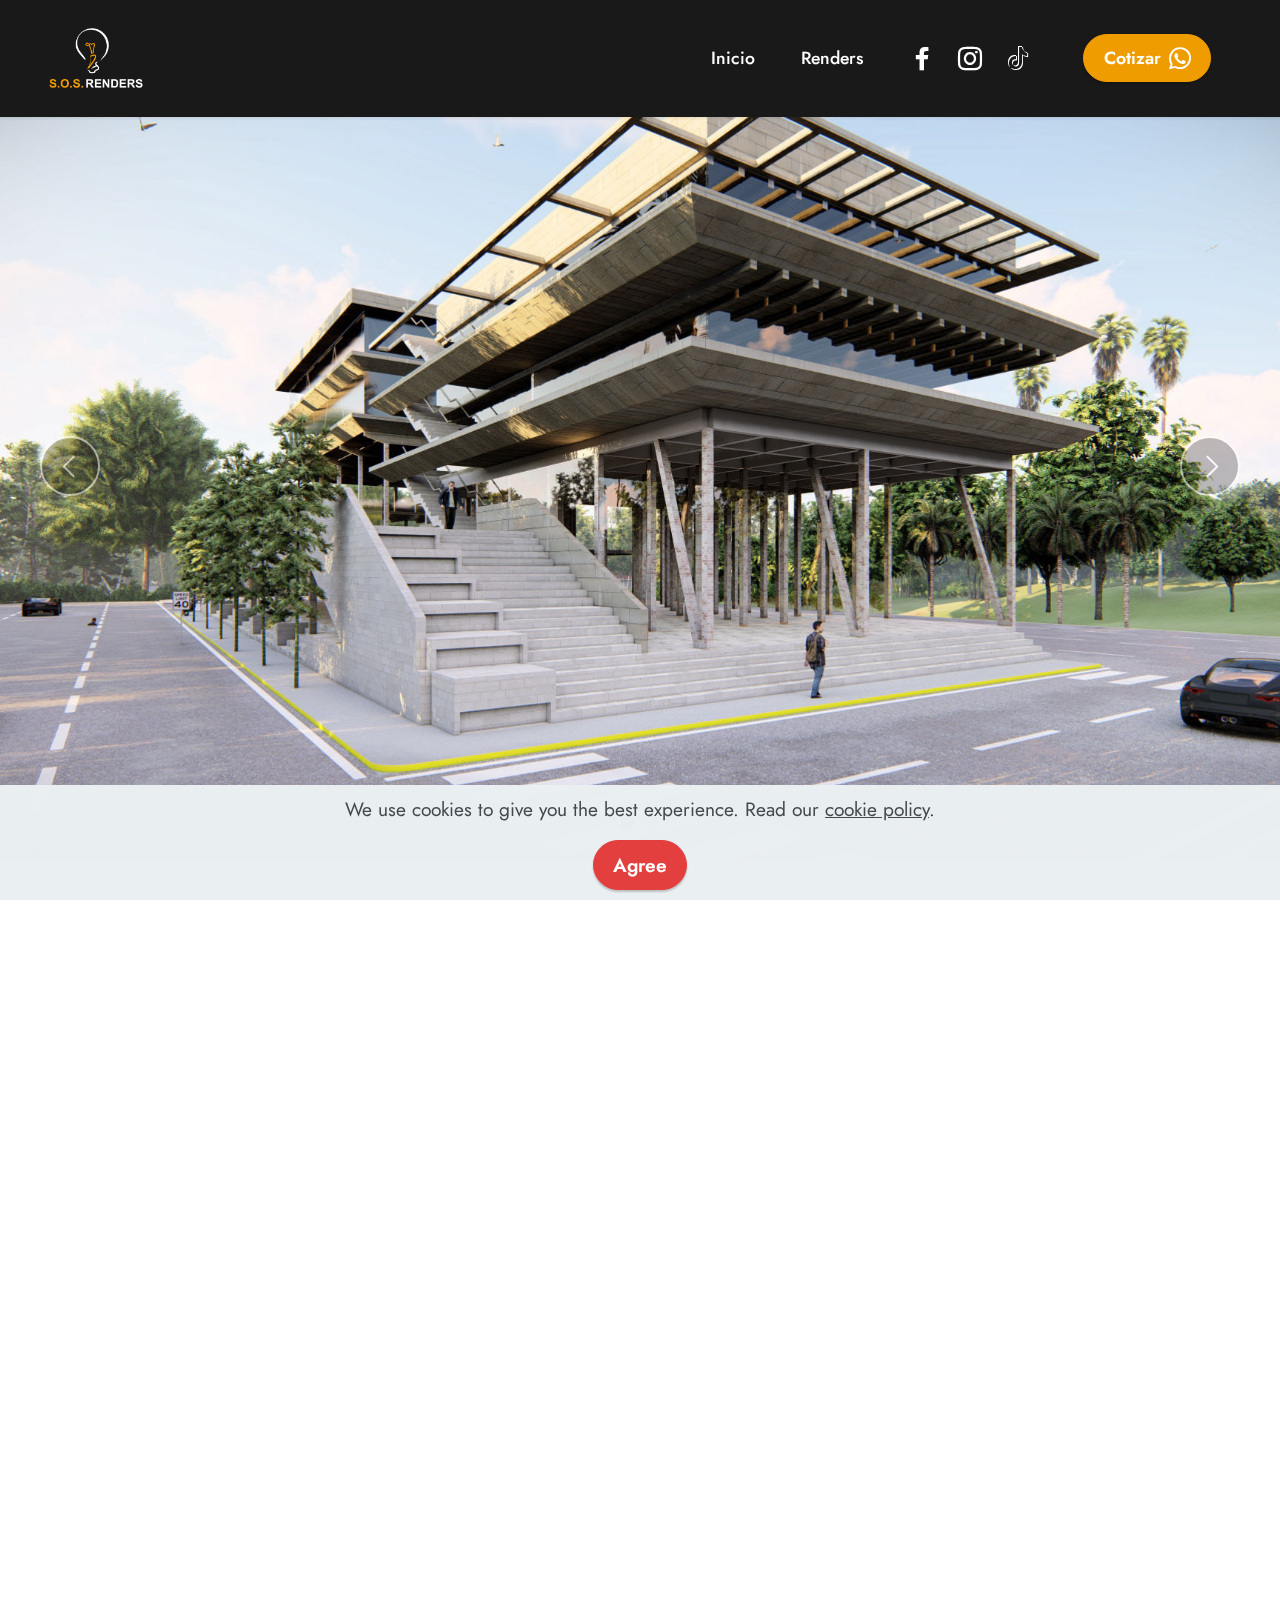
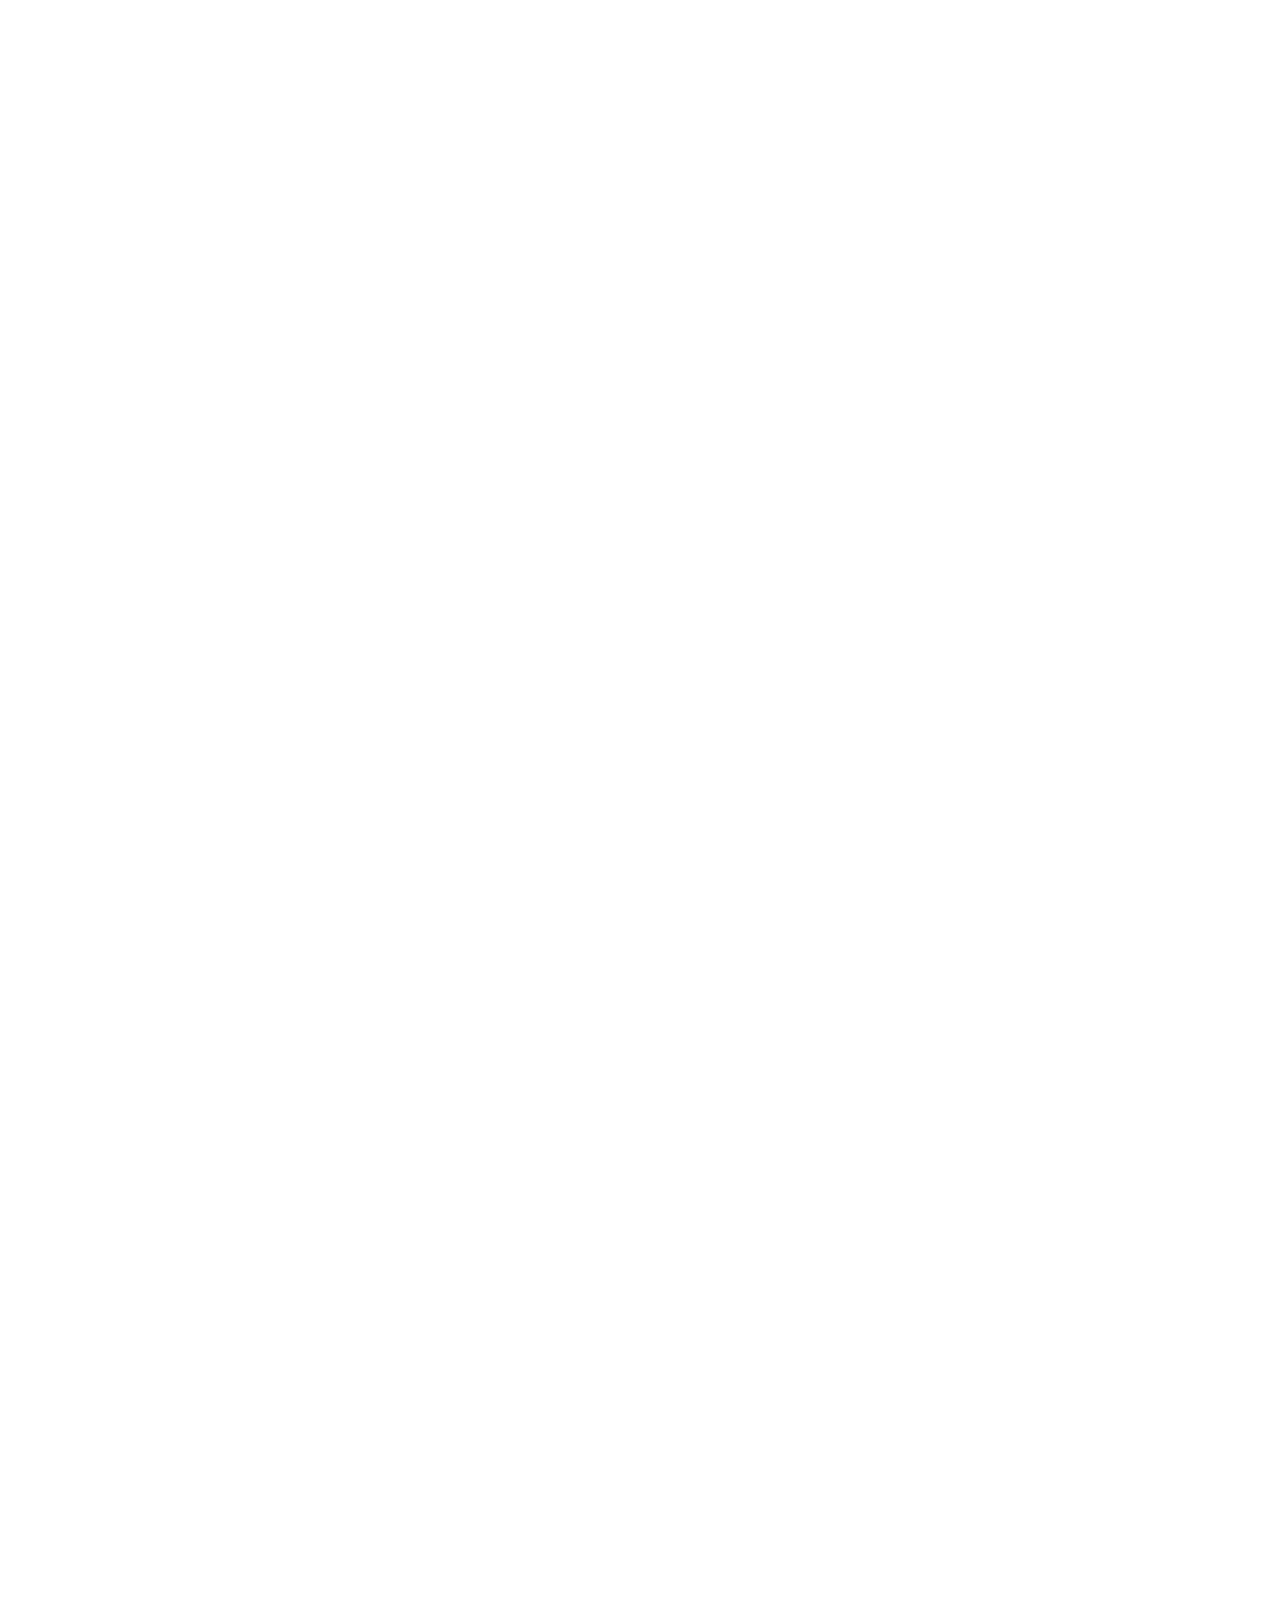
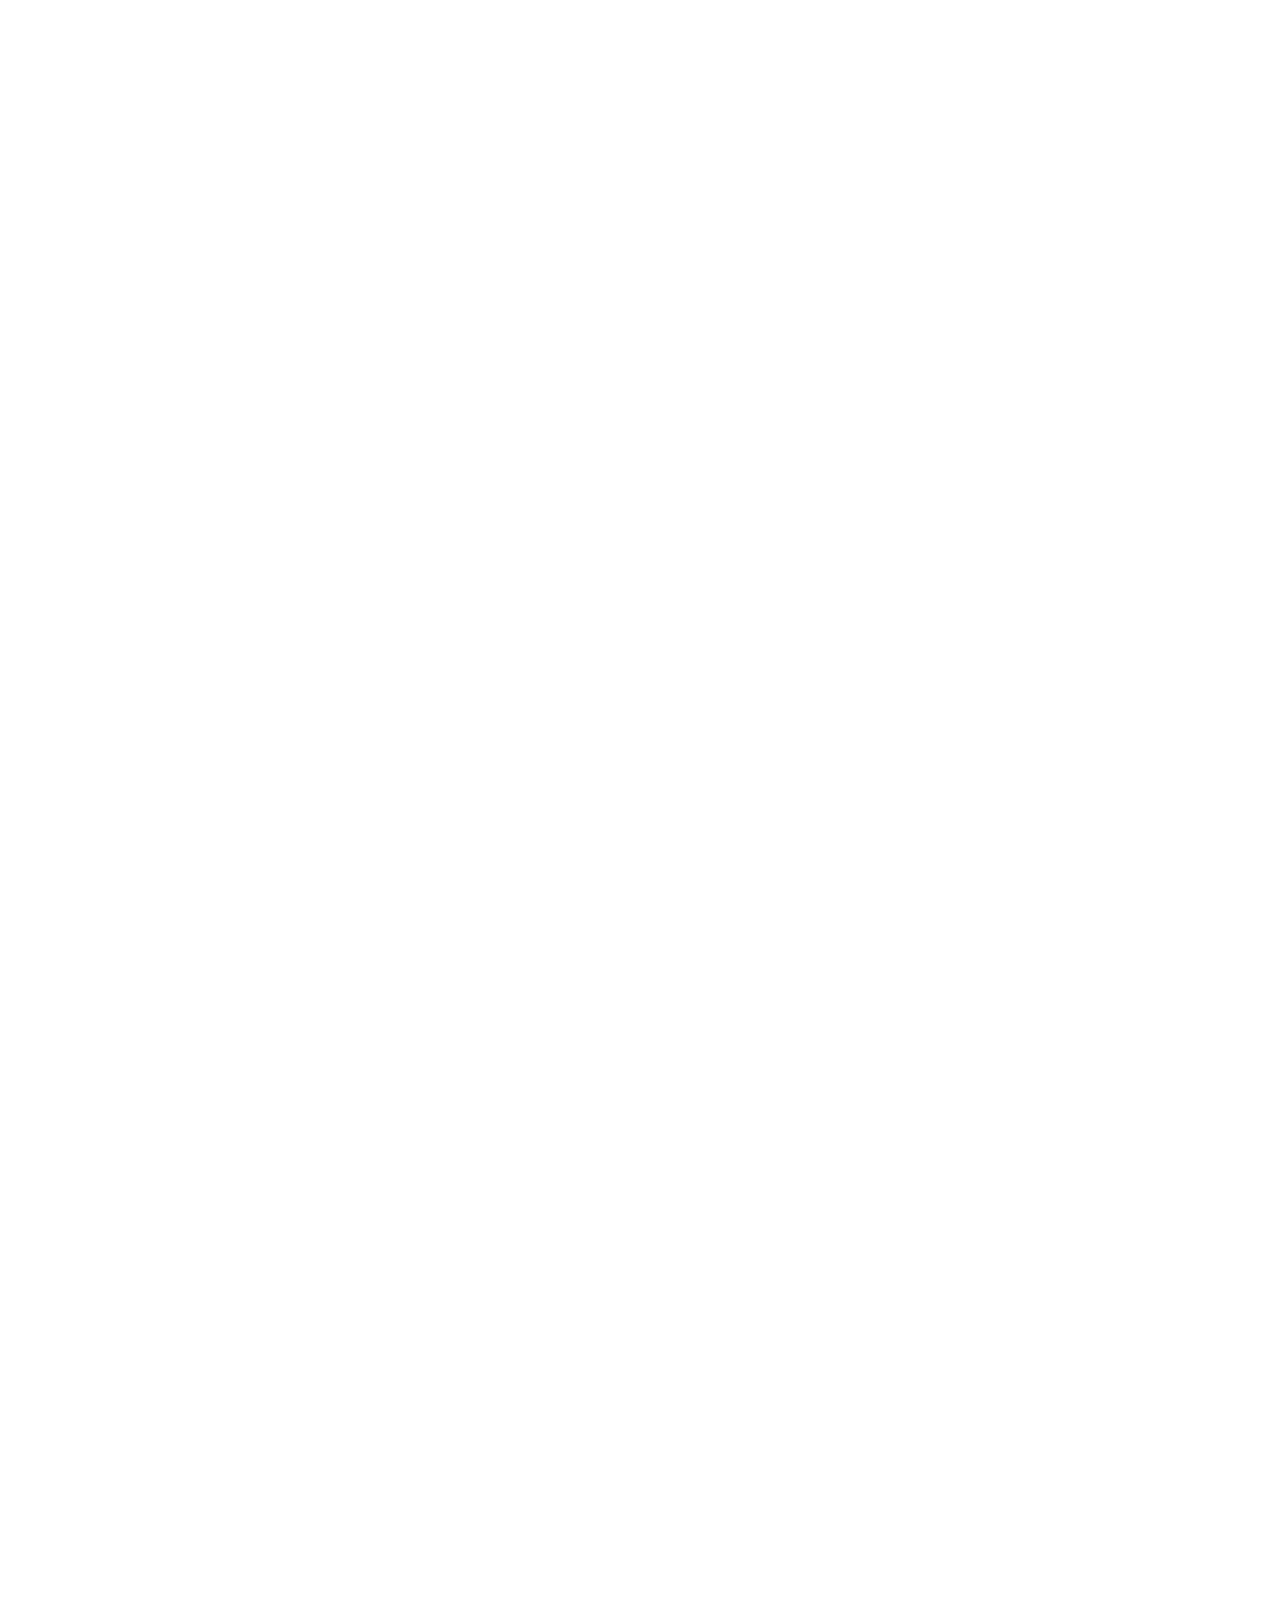
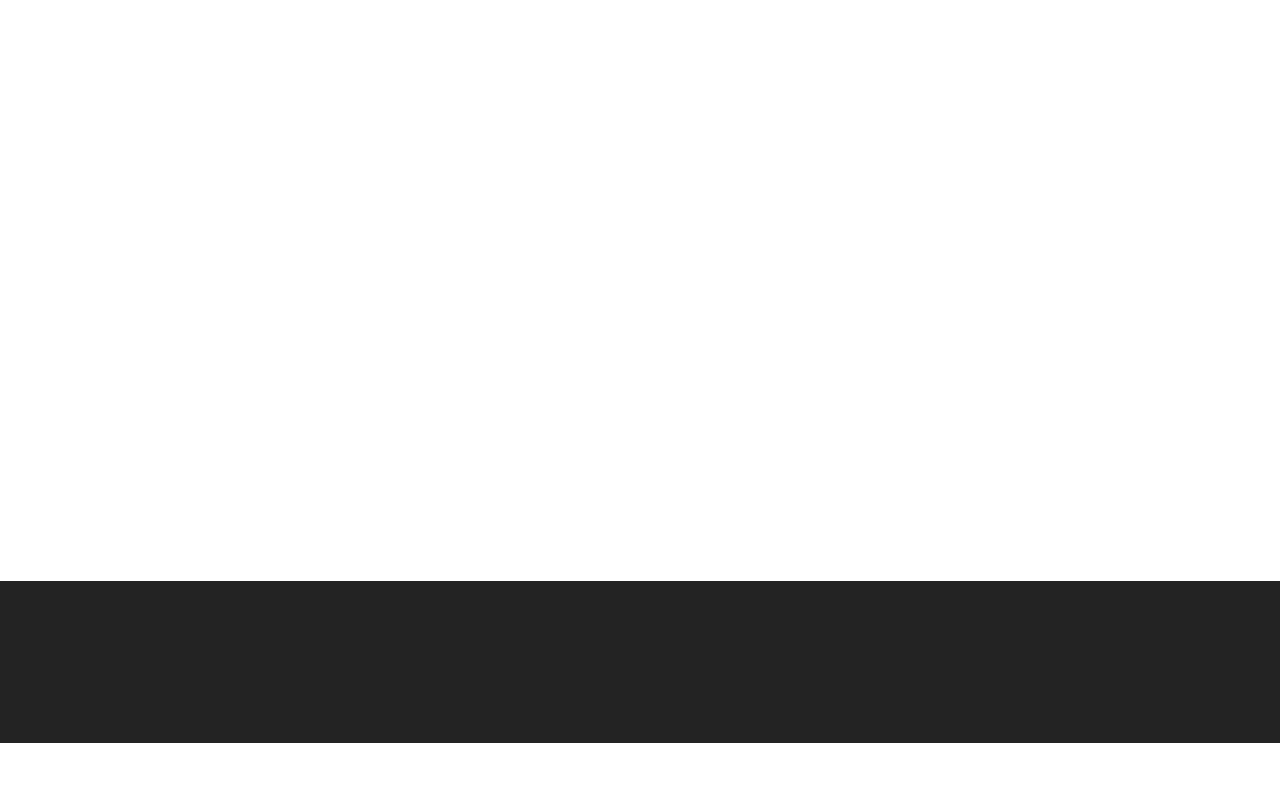
==== commit faf814c8: "Add files via upload" ====
--- a/index.html
+++ b/index.html
@@ -36,8 +36,8 @@
         <div class="container-fluid">
             <div class="navbar-brand">
                 <span class="navbar-logo">
-                    <a href="home.html#top">
-                        <img src="assets/images/sin-ttulo-1-160x160.png" alt="Mobirise" style="height: 6.5rem;">
+                    <a href="index.html">
+                        <img src="assets/images/sin-ttulo-1-160x160.png" alt="Mobirise" style="height: 6rem;">
                     </a>
                 </span>
                 
@@ -52,9 +52,7 @@
             </button>
             <div class="collapse navbar-collapse" id="navbarSupportedContent">
                 <ul class="navbar-nav nav-dropdown" data-app-modern-menu="true"><li class="nav-item"><a class="nav-link link text-info text-primary display-4" href="index.html">Inicio</a></li>
-                    <li class="nav-item"><a class="nav-link link text-info text-primary display-4" href="renders.html">Renders</a></li>
-                    <li class="nav-item"><a class="nav-link link text-info display-4" href="contacto.html">Diseño</a>
-                    </li></ul>
+                    <li class="nav-item"><a class="nav-link link text-info text-primary display-4" href="renders.html">Renders</a></li></ul>
                 <div class="icons-menu">
                     <a class="iconfont-wrapper" href="https://www.facebook.com/profile.php?id=61563871834291" target="_blank">
                         <span class="p-2 mbr-iconfont socicon-facebook socicon" style="color: rgb(255, 255, 255); fill: rgb(255, 255, 255);"></span>
@@ -75,10 +73,10 @@
 
 <section data-bs-version="5.1" class="slider1 cid-sUmxfckxHf" id="slider1-1">
     
-    <div class="carousel slide" id="uopHItJdbQ" data-interval="5000" data-bs-interval="5000">
+    <div class="carousel slide" id="uosqPzPPzb" data-interval="5000" data-bs-interval="5000">
         <ol class="carousel-indicators">
-            <li data-slide-to="0" data-bs-slide-to="0" class="active" data-target="#uopHItJdbQ" data-bs-target="#uopHItJdbQ"></li>
-            <li data-slide-to="1" data-bs-slide-to="1" data-target="#uopHItJdbQ" data-bs-target="#uopHItJdbQ"></li>
+            <li data-slide-to="0" data-bs-slide-to="0" class="active" data-target="#uosqPzPPzb" data-bs-target="#uosqPzPPzb"></li>
+            <li data-slide-to="1" data-bs-slide-to="1" data-target="#uosqPzPPzb" data-bs-target="#uosqPzPPzb"></li>
             
         </ol>
         <div class="carousel-inner">
@@ -98,11 +96,11 @@
                 </div>
             </div>
         </div>
-        <a class="carousel-control carousel-control-prev" role="button" data-slide="prev" data-bs-slide="prev" href="#uopHItJdbQ">
+        <a class="carousel-control carousel-control-prev" role="button" data-slide="prev" data-bs-slide="prev" href="#uosqPzPPzb">
             <span class="mobi-mbri mobi-mbri-arrow-prev" aria-hidden="true"></span>
             <span class="sr-only visually-hidden">Previous</span>
         </a>
-        <a class="carousel-control carousel-control-next" role="button" data-slide="next" data-bs-slide="next" href="#uopHItJdbQ">
+        <a class="carousel-control carousel-control-next" role="button" data-slide="next" data-bs-slide="next" href="#uosqPzPPzb">
             <span class="mobi-mbri mobi-mbri-arrow-next" aria-hidden="true"></span>
             <span class="sr-only visually-hidden">Next</span>
         </a>
@@ -165,10 +163,10 @@
     <div class="container-fluid">
         <div class="row justify-content-center">
             <div class="col-12 col-md-10 col-lg-12">
-                <div class="carousel slide" id="uopHIuWTAS" data-interval="5000" data-bs-interval="5000">
+                <div class="carousel slide" id="uosqPAGbkB" data-interval="5000" data-bs-interval="5000">
                     
                     <ol class="carousel-indicators">
-                        <li data-slide-to="0" data-bs-slide-to="0" class="active" data-target="#uopHIuWTAS" data-bs-target="#uopHIuWTAS"></li><li data-slide-to="1" data-bs-slide-to="1" class="active" data-target="#uopHIuWTAS" data-bs-target="#uopHIuWTAS"></li><li data-slide-to="2" data-bs-slide-to="2" class="active" data-target="#uopHIuWTAS" data-bs-target="#uopHIuWTAS"></li>
+                        <li data-slide-to="0" data-bs-slide-to="0" class="active" data-target="#uosqPAGbkB" data-bs-target="#uosqPAGbkB"></li><li data-slide-to="1" data-bs-slide-to="1" class="active" data-target="#uosqPAGbkB" data-bs-target="#uosqPAGbkB"></li><li data-slide-to="2" data-bs-slide-to="2" class="active" data-target="#uosqPAGbkB" data-bs-target="#uosqPAGbkB"></li>
                         
                         
                     </ol>
@@ -192,11 +190,11 @@
                             </div>
                         </div>
                     </div>
-                    <a class="carousel-control carousel-control-prev" role="button" data-slide="prev" data-bs-slide="prev" href="#uopHIuWTAS">
+                    <a class="carousel-control carousel-control-prev" role="button" data-slide="prev" data-bs-slide="prev" href="#uosqPAGbkB">
                         <span class="mobi-mbri mobi-mbri-arrow-prev" aria-hidden="true"></span>
                         <span class="sr-only visually-hidden">Previous</span>
                     </a>
-                    <a class="carousel-control carousel-control-next" role="button" data-slide="next" data-bs-slide="next" href="#uopHIuWTAS">
+                    <a class="carousel-control carousel-control-next" role="button" data-slide="next" data-bs-slide="next" href="#uosqPAGbkB">
                         <span class="mobi-mbri mobi-mbri-arrow-next" aria-hidden="true"></span>
                         <span class="sr-only visually-hidden">Next</span>
                     </a>
@@ -213,10 +211,10 @@
     <div class="container-fluid">
         <div class="row justify-content-center">
             <div class="col-12 col-md-10 col-lg-12">
-                <div class="carousel slide" id="uopHIvMJOJ" data-interval="5000" data-bs-interval="5000">
+                <div class="carousel slide" id="uosqPB3Rro" data-interval="5000" data-bs-interval="5000">
                     
                     <ol class="carousel-indicators">
-                        <li data-slide-to="0" data-bs-slide-to="0" class="active" data-target="#uopHIvMJOJ" data-bs-target="#uopHIvMJOJ"></li><li data-slide-to="1" data-bs-slide-to="1" class="" data-target="#uopHIvMJOJ" data-bs-target="#uopHIvMJOJ"></li><li data-slide-to="2" data-bs-slide-to="2" class="" data-target="#uopHIvMJOJ" data-bs-target="#uopHIvMJOJ"></li><li data-slide-to="3" data-bs-slide-to="3" class="" data-target="#uopHIvMJOJ" data-bs-target="#uopHIvMJOJ"></li>
+                        <li data-slide-to="0" data-bs-slide-to="0" class="active" data-target="#uosqPB3Rro" data-bs-target="#uosqPB3Rro"></li><li data-slide-to="1" data-bs-slide-to="1" class="" data-target="#uosqPB3Rro" data-bs-target="#uosqPB3Rro"></li><li data-slide-to="2" data-bs-slide-to="2" class="" data-target="#uosqPB3Rro" data-bs-target="#uosqPB3Rro"></li><li data-slide-to="3" data-bs-slide-to="3" class="" data-target="#uosqPB3Rro" data-bs-target="#uosqPB3Rro"></li>
                         
                         
                     </ol>
@@ -245,11 +243,11 @@
                             </div>
                         </div>
                     </div>
-                    <a class="carousel-control carousel-control-prev" role="button" data-slide="prev" data-bs-slide="prev" href="#uopHIvMJOJ">
+                    <a class="carousel-control carousel-control-prev" role="button" data-slide="prev" data-bs-slide="prev" href="#uosqPB3Rro">
                         <span class="mobi-mbri mobi-mbri-arrow-prev" aria-hidden="true"></span>
                         <span class="sr-only visually-hidden">Previous</span>
                     </a>
-                    <a class="carousel-control carousel-control-next" role="button" data-slide="next" data-bs-slide="next" href="#uopHIvMJOJ">
+                    <a class="carousel-control carousel-control-next" role="button" data-slide="next" data-bs-slide="next" href="#uosqPB3Rro">
                         <span class="mobi-mbri mobi-mbri-arrow-next" aria-hidden="true"></span>
                         <span class="sr-only visually-hidden">Next</span>
                     </a>
@@ -266,10 +264,10 @@
     <div class="container-fluid">
         <div class="row justify-content-center">
             <div class="col-12 col-md-10 col-lg-12">
-                <div class="carousel slide" id="uopHIwhgK0" data-interval="5000" data-bs-interval="5000">
+                <div class="carousel slide" id="uosqPBwGHV" data-interval="5000" data-bs-interval="5000">
                     
                     <ol class="carousel-indicators">
-                        <li data-slide-to="0" data-bs-slide-to="0" class="active" data-target="#uopHIwhgK0" data-bs-target="#uopHIwhgK0"></li><li data-slide-to="1" data-bs-slide-to="1" class="" data-target="#uopHIwhgK0" data-bs-target="#uopHIwhgK0"></li><li data-slide-to="2" data-bs-slide-to="2" class="" data-target="#uopHIwhgK0" data-bs-target="#uopHIwhgK0"></li><li data-slide-to="3" data-bs-slide-to="3" class="" data-target="#uopHIwhgK0" data-bs-target="#uopHIwhgK0"></li><li data-slide-to="4" data-bs-slide-to="4" class="" data-target="#uopHIwhgK0" data-bs-target="#uopHIwhgK0"></li>
+                        <li data-slide-to="0" data-bs-slide-to="0" class="active" data-target="#uosqPBwGHV" data-bs-target="#uosqPBwGHV"></li><li data-slide-to="1" data-bs-slide-to="1" class="" data-target="#uosqPBwGHV" data-bs-target="#uosqPBwGHV"></li><li data-slide-to="2" data-bs-slide-to="2" class="" data-target="#uosqPBwGHV" data-bs-target="#uosqPBwGHV"></li><li data-slide-to="3" data-bs-slide-to="3" class="" data-target="#uosqPBwGHV" data-bs-target="#uosqPBwGHV"></li><li data-slide-to="4" data-bs-slide-to="4" class="" data-target="#uosqPBwGHV" data-bs-target="#uosqPBwGHV"></li>
                         
                         
                     </ol>
@@ -303,11 +301,11 @@
                         
                         
                     </div>
-                    <a class="carousel-control carousel-control-prev" role="button" data-slide="prev" data-bs-slide="prev" href="#uopHIwhgK0">
+                    <a class="carousel-control carousel-control-prev" role="button" data-slide="prev" data-bs-slide="prev" href="#uosqPBwGHV">
                         <span class="mobi-mbri mobi-mbri-arrow-prev" aria-hidden="true"></span>
                         <span class="sr-only visually-hidden">Previous</span>
                     </a>
-                    <a class="carousel-control carousel-control-next" role="button" data-slide="next" data-bs-slide="next" href="#uopHIwhgK0">
+                    <a class="carousel-control carousel-control-next" role="button" data-slide="next" data-bs-slide="next" href="#uosqPBwGHV">
                         <span class="mobi-mbri mobi-mbri-arrow-next" aria-hidden="true"></span>
                         <span class="sr-only visually-hidden">Next</span>
                     </a>
@@ -324,10 +322,10 @@
     <div class="container-fluid">
         <div class="row justify-content-center">
             <div class="col-12 col-md-10 col-lg-12">
-                <div class="carousel slide" id="uopHIwNSYi" data-interval="5000" data-bs-interval="5000">
+                <div class="carousel slide" id="uosqPBUzlz" data-interval="5000" data-bs-interval="5000">
                     
                     <ol class="carousel-indicators">
-                        <li data-slide-to="0" data-bs-slide-to="0" class="active" data-target="#uopHIwNSYi" data-bs-target="#uopHIwNSYi"></li><li data-slide-to="1" data-bs-slide-to="1" class="" data-target="#uopHIwNSYi" data-bs-target="#uopHIwNSYi"></li><li data-slide-to="2" data-bs-slide-to="2" class="" data-target="#uopHIwNSYi" data-bs-target="#uopHIwNSYi"></li><li data-slide-to="3" data-bs-slide-to="3" class="" data-target="#uopHIwNSYi" data-bs-target="#uopHIwNSYi"></li><li data-slide-to="4" data-bs-slide-to="4" class="" data-target="#uopHIwNSYi" data-bs-target="#uopHIwNSYi"></li>
+                        <li data-slide-to="0" data-bs-slide-to="0" class="active" data-target="#uosqPBUzlz" data-bs-target="#uosqPBUzlz"></li><li data-slide-to="1" data-bs-slide-to="1" class="" data-target="#uosqPBUzlz" data-bs-target="#uosqPBUzlz"></li><li data-slide-to="2" data-bs-slide-to="2" class="" data-target="#uosqPBUzlz" data-bs-target="#uosqPBUzlz"></li><li data-slide-to="3" data-bs-slide-to="3" class="" data-target="#uosqPBUzlz" data-bs-target="#uosqPBUzlz"></li><li data-slide-to="4" data-bs-slide-to="4" class="" data-target="#uosqPBUzlz" data-bs-target="#uosqPBUzlz"></li>
                         
                         
                     </ol>
@@ -361,11 +359,11 @@
                         
                         
                     </div>
-                    <a class="carousel-control carousel-control-prev" role="button" data-slide="prev" data-bs-slide="prev" href="#uopHIwNSYi">
+                    <a class="carousel-control carousel-control-prev" role="button" data-slide="prev" data-bs-slide="prev" href="#uosqPBUzlz">
                         <span class="mobi-mbri mobi-mbri-arrow-prev" aria-hidden="true"></span>
                         <span class="sr-only visually-hidden">Previous</span>
                     </a>
-                    <a class="carousel-control carousel-control-next" role="button" data-slide="next" data-bs-slide="next" href="#uopHIwNSYi">
+                    <a class="carousel-control carousel-control-next" role="button" data-slide="next" data-bs-slide="next" href="#uosqPBUzlz">
                         <span class="mobi-mbri mobi-mbri-arrow-next" aria-hidden="true"></span>
                         <span class="sr-only visually-hidden">Next</span>
                     </a>
@@ -382,10 +380,10 @@
     <div class="container-fluid">
         <div class="row justify-content-center">
             <div class="col-12 col-md-10 col-lg-12">
-                <div class="carousel slide" id="uopHIxdAyp" data-interval="5000" data-bs-interval="5000">
+                <div class="carousel slide" id="uosqPCiazO" data-interval="5000" data-bs-interval="5000">
                     
                     <ol class="carousel-indicators">
-                        <li data-slide-to="0" data-bs-slide-to="0" class="active" data-target="#uopHIxdAyp" data-bs-target="#uopHIxdAyp"></li><li data-slide-to="1" data-bs-slide-to="1" class="" data-target="#uopHIxdAyp" data-bs-target="#uopHIxdAyp"></li><li data-slide-to="2" data-bs-slide-to="2" class="" data-target="#uopHIxdAyp" data-bs-target="#uopHIxdAyp"></li><li data-slide-to="3" data-bs-slide-to="3" class="" data-target="#uopHIxdAyp" data-bs-target="#uopHIxdAyp"></li>
+                        <li data-slide-to="0" data-bs-slide-to="0" class="active" data-target="#uosqPCiazO" data-bs-target="#uosqPCiazO"></li><li data-slide-to="1" data-bs-slide-to="1" class="" data-target="#uosqPCiazO" data-bs-target="#uosqPCiazO"></li><li data-slide-to="2" data-bs-slide-to="2" class="" data-target="#uosqPCiazO" data-bs-target="#uosqPCiazO"></li><li data-slide-to="3" data-bs-slide-to="3" class="" data-target="#uosqPCiazO" data-bs-target="#uosqPCiazO"></li>
                         
                         
                     </ol>
@@ -414,11 +412,11 @@
                         
                         
                     </div>
-                    <a class="carousel-control carousel-control-prev" role="button" data-slide="prev" data-bs-slide="prev" href="#uopHIxdAyp">
+                    <a class="carousel-control carousel-control-prev" role="button" data-slide="prev" data-bs-slide="prev" href="#uosqPCiazO">
                         <span class="mobi-mbri mobi-mbri-arrow-prev" aria-hidden="true"></span>
                         <span class="sr-only visually-hidden">Previous</span>
                     </a>
-                    <a class="carousel-control carousel-control-next" role="button" data-slide="next" data-bs-slide="next" href="#uopHIxdAyp">
+                    <a class="carousel-control carousel-control-next" role="button" data-slide="next" data-bs-slide="next" href="#uosqPCiazO">
                         <span class="mobi-mbri mobi-mbri-arrow-next" aria-hidden="true"></span>
                         <span class="sr-only visually-hidden">Next</span>
                     </a>
@@ -435,10 +433,10 @@
     <div class="container-fluid">
         <div class="row justify-content-center">
             <div class="col-12 col-md-10 col-lg-12">
-                <div class="carousel slide" id="uopHIxDoFT" data-interval="5000" data-bs-interval="5000">
+                <div class="carousel slide" id="uosqPCIQcu" data-interval="5000" data-bs-interval="5000">
                     
                     <ol class="carousel-indicators">
-                        <li data-slide-to="0" data-bs-slide-to="0" class="active" data-target="#uopHIxDoFT" data-bs-target="#uopHIxDoFT"></li><li data-slide-to="1" data-bs-slide-to="1" class="" data-target="#uopHIxDoFT" data-bs-target="#uopHIxDoFT"></li><li data-slide-to="2" data-bs-slide-to="2" class="" data-target="#uopHIxDoFT" data-bs-target="#uopHIxDoFT"></li><li data-slide-to="3" data-bs-slide-to="3" class="" data-target="#uopHIxDoFT" data-bs-target="#uopHIxDoFT"></li><li data-slide-to="4" data-bs-slide-to="4" class="" data-target="#uopHIxDoFT" data-bs-target="#uopHIxDoFT"></li><li data-slide-to="5" data-bs-slide-to="5" class="" data-target="#uopHIxDoFT" data-bs-target="#uopHIxDoFT"></li><li data-slide-to="6" data-bs-slide-to="6" class="" data-target="#uopHIxDoFT" data-bs-target="#uopHIxDoFT"></li>
+                        <li data-slide-to="0" data-bs-slide-to="0" class="active" data-target="#uosqPCIQcu" data-bs-target="#uosqPCIQcu"></li><li data-slide-to="1" data-bs-slide-to="1" class="" data-target="#uosqPCIQcu" data-bs-target="#uosqPCIQcu"></li><li data-slide-to="2" data-bs-slide-to="2" class="" data-target="#uosqPCIQcu" data-bs-target="#uosqPCIQcu"></li><li data-slide-to="3" data-bs-slide-to="3" class="" data-target="#uosqPCIQcu" data-bs-target="#uosqPCIQcu"></li><li data-slide-to="4" data-bs-slide-to="4" class="" data-target="#uosqPCIQcu" data-bs-target="#uosqPCIQcu"></li><li data-slide-to="5" data-bs-slide-to="5" class="" data-target="#uosqPCIQcu" data-bs-target="#uosqPCIQcu"></li><li data-slide-to="6" data-bs-slide-to="6" class="" data-target="#uosqPCIQcu" data-bs-target="#uosqPCIQcu"></li>
                         
                         
                     </ol>
@@ -482,11 +480,11 @@
                         
                         
                     </div>
-                    <a class="carousel-control carousel-control-prev" role="button" data-slide="prev" data-bs-slide="prev" href="#uopHIxDoFT">
+                    <a class="carousel-control carousel-control-prev" role="button" data-slide="prev" data-bs-slide="prev" href="#uosqPCIQcu">
                         <span class="mobi-mbri mobi-mbri-arrow-prev" aria-hidden="true"></span>
                         <span class="sr-only visually-hidden">Previous</span>
                     </a>
-                    <a class="carousel-control carousel-control-next" role="button" data-slide="next" data-bs-slide="next" href="#uopHIxDoFT">
+                    <a class="carousel-control carousel-control-next" role="button" data-slide="next" data-bs-slide="next" href="#uosqPCIQcu">
                         <span class="mobi-mbri mobi-mbri-arrow-next" aria-hidden="true"></span>
                         <span class="sr-only visually-hidden">Next</span>
                     </a>
@@ -523,25 +521,7 @@
 
     <div class="container">
         <div class="media-container-row align-center mbr-white">
-            <div class="row row-links">
-                <ul class="foot-menu">
-                    
-                    
-                    
-                    
-                    
-                <li class="foot-menu-item mbr-fonts-style display-7">
-                        <a class="text-white" href="#" target="_blank">About us</a>
-                    </li><li class="foot-menu-item mbr-fonts-style display-7">
-                        <a class="text-white" href="#" target="_blank">Services</a>
-                    </li><li class="foot-menu-item mbr-fonts-style display-7">
-                        <a class="text-white" href="#" target="_blank">Contact Us</a>
-                    </li><li class="foot-menu-item mbr-fonts-style display-7">
-                        <a class="text-white" href="#" target="_blank">Careers</a>
-                    </li><li class="foot-menu-item mbr-fonts-style display-7">
-                        <a class="text-white" href="#" target="_blank">Work</a>
-                    </li></ul>
-            </div>
+            
             <div class="row social-row">
                 <div class="social-list align-right pb-2">
                     
@@ -569,7 +549,7 @@
             </div>
         </div>
     </div>
-</section><section style="background-color: #fff; font-family: -apple-system, BlinkMacSystemFont, 'Segoe UI', 'Roboto', 'Helvetica Neue', Arial, sans-serif; color:#aaa; font-size:12px; padding: 0; align-items: center; display: flex;"><a href="https://mobirise.site/i" style="flex: 1 1; height: 3rem; padding-left: 1rem;"></a><p style="flex: 0 0 auto; margin:0; padding-right:1rem;">Page <a href="https://mobirise.site/f" style="color:#aaa;">was designed</a> with Mobirise</p></section><script src="assets/bootstrap/js/bootstrap.bundle.min.js"></script>  <script src="assets/web/assets/cookies-alert-plugin/cookies-alert-core.js"></script>  <script src="assets/web/assets/cookies-alert-plugin/cookies-alert-script.js"></script>  <script src="assets/smoothscroll/smooth-scroll.js"></script>  <script src="assets/ytplayer/index.js"></script>  <script src="assets/dropdown/js/navbar-dropdown.js"></script>  <script src="assets/theme/js/script.js"></script>  
+</section><section style="background-color: #fff; font-family: -apple-system, BlinkMacSystemFont, 'Segoe UI', 'Roboto', 'Helvetica Neue', Arial, sans-serif; color:#aaa; font-size:12px; padding: 0; align-items: center; display: flex;"><a href="https://mobirise.site/b" style="flex: 1 1; height: 3rem; padding-left: 1rem;"></a><p style="flex: 0 0 auto; margin:0; padding-right:1rem;"><a href="https://mobirise.site/r" style="color:#aaa;">This site</a> was made with Mobirise template</p></section><script src="assets/bootstrap/js/bootstrap.bundle.min.js"></script>  <script src="assets/web/assets/cookies-alert-plugin/cookies-alert-core.js"></script>  <script src="assets/web/assets/cookies-alert-plugin/cookies-alert-script.js"></script>  <script src="assets/smoothscroll/smooth-scroll.js"></script>  <script src="assets/ytplayer/index.js"></script>  <script src="assets/dropdown/js/navbar-dropdown.js"></script>  <script src="assets/theme/js/script.js"></script>  
   
   
 <input name="cookieData" type="hidden" data-cookie-customDialogSelector='null' data-cookie-colorText='#424a4d' data-cookie-colorBg='rgba(234, 239, 241, 0.99)' data-cookie-textButton='Agree' data-cookie-colorButton='' data-cookie-colorLink='#424a4d' data-cookie-underlineLink='true' data-cookie-text="We use cookies to give you the best experience. Read our <a href='privacy.html'>cookie policy</a>.">
--- a/assets/mobirise/css/mbr-additional.css
+++ b/assets/mobirise/css/mbr-additional.css
@@ -703,862 +703,6 @@
 }
 a {
   transition: color 0.6s;
-}
-.cid-sUmx8os6KP {
-  z-index: 1000;
-  width: 100%;
-  position: relative;
-  min-height: 60px;
-}
-.cid-sUmx8os6KP nav.navbar {
-  position: fixed;
-}
-.cid-sUmx8os6KP .dropdown-item:before {
-  font-family: Moririse2 !important;
-  content: "\e966";
-  display: inline-block;
-  width: 0;
-  position: absolute;
-  left: 1rem;
-  top: 0.5rem;
-  margin-right: 0.5rem;
-  line-height: 1;
-  font-size: inherit;
-  vertical-align: middle;
-  text-align: center;
-  overflow: hidden;
-  transform: scale(0, 1);
-  transition: all 0.25s ease-in-out;
-}
-.cid-sUmx8os6KP .dropdown-menu {
-  padding: 0;
-  border-radius: 4px;
-  box-shadow: 0 1px 3px 0 rgba(0, 0, 0, 0.1);
-}
-.cid-sUmx8os6KP .dropdown-item {
-  border-bottom: 1px solid #e6e6e6;
-}
-.cid-sUmx8os6KP .dropdown-item:hover,
-.cid-sUmx8os6KP .dropdown-item:focus {
-  background: #e43f3f !important;
-  color: white !important;
-}
-.cid-sUmx8os6KP .dropdown-item:hover span {
-  color: white;
-}
-.cid-sUmx8os6KP .dropdown-item:first-child {
-  border-top-left-radius: 4px;
-  border-top-right-radius: 4px;
-}
-.cid-sUmx8os6KP .dropdown-item:last-child {
-  border-bottom: none;
-  border-bottom-left-radius: 4px;
-  border-bottom-right-radius: 4px;
-}
-.cid-sUmx8os6KP .nav-dropdown .link {
-  padding: 0 0.3em !important;
-  margin: 0.667em 1em !important;
-}
-.cid-sUmx8os6KP .nav-dropdown .link.dropdown-toggle::after {
-  margin-left: 0.5rem;
-  margin-top: 0.2rem;
-}
-.cid-sUmx8os6KP .nav-link {
-  position: relative;
-}
-.cid-sUmx8os6KP .container {
-  display: flex;
-  margin: auto;
-}
-@media (min-width: 992px) {
-  .cid-sUmx8os6KP .container {
-    flex-wrap: nowrap;
-  }
-}
-.cid-sUmx8os6KP .iconfont-wrapper {
-  color: #000000 !important;
-  font-size: 1.5rem;
-  padding-right: 0.5rem;
-}
-.cid-sUmx8os6KP .dropdown-menu,
-.cid-sUmx8os6KP .navbar.opened {
-  background: #191919 !important;
-}
-.cid-sUmx8os6KP .nav-item:focus,
-.cid-sUmx8os6KP .nav-link:focus {
-  outline: none;
-}
-.cid-sUmx8os6KP .dropdown .dropdown-menu .dropdown-item {
-  width: auto;
-  transition: all 0.25s ease-in-out;
-}
-.cid-sUmx8os6KP .dropdown .dropdown-menu .dropdown-item::after {
-  right: 0.5rem;
-}
-.cid-sUmx8os6KP .dropdown .dropdown-menu .dropdown-item .mbr-iconfont {
-  margin-right: 0.5rem;
-  vertical-align: sub;
-}
-.cid-sUmx8os6KP .dropdown .dropdown-menu .dropdown-item .mbr-iconfont:before {
-  display: inline-block;
-  transform: scale(1, 1);
-  transition: all 0.25s ease-in-out;
-}
-.cid-sUmx8os6KP .collapsed .dropdown-menu .dropdown-item:before {
-  display: none;
-}
-.cid-sUmx8os6KP .collapsed .dropdown .dropdown-menu .dropdown-item {
-  padding: 0.235em 1.5em 0.235em 1.5em !important;
-  transition: none;
-  margin: 0 !important;
-}
-.cid-sUmx8os6KP .navbar {
-  min-height: 70px;
-  transition: all 0.3s;
-  border-bottom: 1px solid transparent;
-  box-shadow: 0 1px 3px 0 rgba(0, 0, 0, 0.1);
-  background: #191919;
-}
-.cid-sUmx8os6KP .navbar.opened {
-  transition: all 0.3s;
-}
-.cid-sUmx8os6KP .navbar .dropdown-item {
-  padding: 0.5rem 1.8rem;
-}
-.cid-sUmx8os6KP .navbar .navbar-logo img {
-  width: auto;
-}
-.cid-sUmx8os6KP .navbar .navbar-collapse {
-  justify-content: flex-end;
-  z-index: 1;
-}
-.cid-sUmx8os6KP .navbar.collapsed {
-  justify-content: center;
-}
-.cid-sUmx8os6KP .navbar.collapsed .nav-item .nav-link::before {
-  display: none;
-}
-.cid-sUmx8os6KP .navbar.collapsed.opened .dropdown-menu {
-  top: 0;
-}
-@media (min-width: 992px) {
-  .cid-sUmx8os6KP .navbar.collapsed.opened:not(.navbar-short) .navbar-collapse {
-    max-height: calc(98.5vh - 6.5rem);
-  }
-}
-.cid-sUmx8os6KP .navbar.collapsed .dropdown-menu .dropdown-submenu {
-  left: 0 !important;
-}
-.cid-sUmx8os6KP .navbar.collapsed .dropdown-menu .dropdown-item:after {
-  right: auto;
-}
-.cid-sUmx8os6KP .navbar.collapsed .dropdown-menu .dropdown-toggle[data-toggle="dropdown-submenu"]:after {
-  margin-left: 0.5rem;
-  margin-top: 0.2rem;
-  border-top: 0.35em solid;
-  border-right: 0.35em solid transparent;
-  border-left: 0.35em solid transparent;
-  border-bottom: 0;
-  top: 41%;
-}
-.cid-sUmx8os6KP .navbar.collapsed ul.navbar-nav li {
-  margin: auto;
-}
-.cid-sUmx8os6KP .navbar.collapsed .dropdown-menu .dropdown-item {
-  padding: 0.25rem 1.5rem;
-  text-align: center;
-}
-.cid-sUmx8os6KP .navbar.collapsed .icons-menu {
-  padding-left: 0;
-  padding-right: 0;
-  padding-top: 0.5rem;
-  padding-bottom: 0.5rem;
-}
-@media (max-width: 991px) {
-  .cid-sUmx8os6KP .navbar .nav-item .nav-link::before {
-    display: none;
-  }
-  .cid-sUmx8os6KP .navbar.opened .dropdown-menu {
-    top: 0;
-  }
-  .cid-sUmx8os6KP .navbar .dropdown-menu .dropdown-submenu {
-    left: 0 !important;
-  }
-  .cid-sUmx8os6KP .navbar .dropdown-menu .dropdown-item:after {
-    right: auto;
-  }
-  .cid-sUmx8os6KP .navbar .dropdown-menu .dropdown-toggle[data-toggle="dropdown-submenu"]:after {
-    margin-left: 0.5rem;
-    margin-top: 0.2rem;
-    border-top: 0.35em solid;
-    border-right: 0.35em solid transparent;
-    border-left: 0.35em solid transparent;
-    border-bottom: 0;
-    top: 40%;
-  }
-  .cid-sUmx8os6KP .navbar .navbar-logo img {
-    height: 3rem !important;
-  }
-  .cid-sUmx8os6KP .navbar ul.navbar-nav li {
-    margin: auto;
-  }
-  .cid-sUmx8os6KP .navbar .dropdown-menu .dropdown-item {
-    padding: 0.25rem 1.5rem !important;
-    text-align: center;
-  }
-  .cid-sUmx8os6KP .navbar .navbar-brand {
-    flex-shrink: initial;
-    flex-basis: auto;
-    word-break: break-word;
-    padding-right: 2rem;
-  }
-  .cid-sUmx8os6KP .navbar .navbar-toggler {
-    flex-basis: auto;
-  }
-  .cid-sUmx8os6KP .navbar .icons-menu {
-    padding-left: 0;
-    padding-top: 0.5rem;
-    padding-bottom: 0.5rem;
-  }
-}
-.cid-sUmx8os6KP .navbar.navbar-short {
-  min-height: 60px;
-}
-.cid-sUmx8os6KP .navbar.navbar-short .navbar-logo img {
-  height: 2.5rem !important;
-}
-.cid-sUmx8os6KP .navbar.navbar-short .navbar-brand {
-  min-height: 60px;
-  padding: 0;
-}
-.cid-sUmx8os6KP .navbar-brand {
-  min-height: 70px;
-  flex-shrink: 0;
-  align-items: center;
-  margin-right: 0;
-  padding: 10px 0;
-  transition: all 0.3s;
-  word-break: break-word;
-  z-index: 1;
-}
-.cid-sUmx8os6KP .navbar-brand .navbar-caption {
-  line-height: inherit !important;
-}
-.cid-sUmx8os6KP .navbar-brand .navbar-logo a {
-  outline: none;
-}
-.cid-sUmx8os6KP .dropdown-item.active,
-.cid-sUmx8os6KP .dropdown-item:active {
-  background-color: transparent;
-}
-.cid-sUmx8os6KP .navbar-expand-lg .navbar-nav .nav-link {
-  padding: 0;
-}
-.cid-sUmx8os6KP .nav-dropdown .link.dropdown-toggle {
-  margin-right: 1.667em;
-}
-.cid-sUmx8os6KP .nav-dropdown .link.dropdown-toggle[aria-expanded="true"] {
-  margin-right: 0;
-  padding: 0.667em 1.667em;
-}
-.cid-sUmx8os6KP .navbar.navbar-expand-lg .dropdown .dropdown-menu {
-  background: #191919;
-}
-.cid-sUmx8os6KP .navbar.navbar-expand-lg .dropdown .dropdown-menu .dropdown-submenu {
-  margin: 0;
-  left: 100%;
-}
-.cid-sUmx8os6KP .navbar .dropdown.open > .dropdown-menu {
-  display: block;
-}
-.cid-sUmx8os6KP ul.navbar-nav {
-  flex-wrap: wrap;
-}
-.cid-sUmx8os6KP .navbar-buttons {
-  text-align: center;
-  min-width: 170px;
-}
-.cid-sUmx8os6KP button.navbar-toggler {
-  outline: none;
-  width: 31px;
-  height: 20px;
-  cursor: pointer;
-  transition: all 0.2s;
-  position: relative;
-  align-self: center;
-}
-.cid-sUmx8os6KP button.navbar-toggler .hamburger span {
-  position: absolute;
-  right: 0;
-  width: 30px;
-  height: 2px;
-  border-right: 5px;
-  background-color: #000000;
-}
-.cid-sUmx8os6KP button.navbar-toggler .hamburger span:nth-child(1) {
-  top: 0;
-  transition: all 0.2s;
-}
-.cid-sUmx8os6KP button.navbar-toggler .hamburger span:nth-child(2) {
-  top: 8px;
-  transition: all 0.15s;
-}
-.cid-sUmx8os6KP button.navbar-toggler .hamburger span:nth-child(3) {
-  top: 8px;
-  transition: all 0.15s;
-}
-.cid-sUmx8os6KP button.navbar-toggler .hamburger span:nth-child(4) {
-  top: 16px;
-  transition: all 0.2s;
-}
-.cid-sUmx8os6KP nav.opened .hamburger span:nth-child(1) {
-  top: 8px;
-  width: 0;
-  opacity: 0;
-  right: 50%;
-  transition: all 0.2s;
-}
-.cid-sUmx8os6KP nav.opened .hamburger span:nth-child(2) {
-  transform: rotate(45deg);
-  transition: all 0.25s;
-}
-.cid-sUmx8os6KP nav.opened .hamburger span:nth-child(3) {
-  transform: rotate(-45deg);
-  transition: all 0.25s;
-}
-.cid-sUmx8os6KP nav.opened .hamburger span:nth-child(4) {
-  top: 8px;
-  width: 0;
-  opacity: 0;
-  right: 50%;
-  transition: all 0.2s;
-}
-.cid-sUmx8os6KP .navbar-dropdown {
-  padding: 0 1rem;
-  position: fixed;
-}
-.cid-sUmx8os6KP a.nav-link {
-  display: flex;
-  align-items: center;
-  justify-content: center;
-}
-.cid-sUmx8os6KP .icons-menu {
-  flex-wrap: nowrap;
-  display: flex;
-  justify-content: center;
-  padding-left: 1rem;
-  padding-right: 1rem;
-  padding-top: 0.3rem;
-  text-align: center;
-}
-@media screen and (-ms-high-contrast: active), (-ms-high-contrast: none) {
-  .cid-sUmx8os6KP .navbar {
-    height: 70px;
-  }
-  .cid-sUmx8os6KP .navbar.opened {
-    height: auto;
-  }
-  .cid-sUmx8os6KP .nav-item .nav-link:hover::before {
-    width: 175%;
-    max-width: calc(100% + 2rem);
-    left: -1rem;
-  }
-}
-.cid-sUmxfckxHf {
-  padding-top: 0rem;
-  padding-bottom: 0rem;
-  background-color: #fafafa;
-}
-.cid-sUmxfckxHf .carousel {
-  height: 800px;
-}
-.cid-sUmxfckxHf .carousel img {
-  width: 100%;
-  height: 100%;
-  object-fit: cover;
-}
-.cid-sUmxfckxHf .carousel-item,
-.cid-sUmxfckxHf .carousel-inner {
-  height: 100%;
-}
-.cid-sUmxfckxHf .carousel-caption {
-  bottom: 40px;
-}
-.cid-sUmxfckxHf .mobi-mbri-arrow-next {
-  margin-left: 5px;
-}
-.cid-sUmxfckxHf .mobi-mbri-arrow-prev {
-  margin-right: 5px;
-}
-.cid-sUmxfckxHf .carousel-control:hover {
-  background: #1b1b1b;
-  color: #fff;
-  opacity: 1;
-}
-.cid-sUmxfckxHf .item-wrapper {
-  width: 100%;
-}
-@media (max-width: 767px) {
-  .cid-sUmxfckxHf .container .carousel-control {
-    margin-bottom: 0;
-  }
-  .cid-sUmxfckxHf .content-slider-wrap {
-    width: 100% !important;
-  }
-}
-.cid-sUmxfckxHf .container .carousel-indicators {
-  margin-bottom: 3px;
-}
-.cid-sUmxfckxHf .carousel-control {
-  top: 50%;
-  width: 60px;
-  height: 60px;
-  margin-top: -1.5rem;
-  font-size: 22px;
-  background-color: rgba(0, 0, 0, 0.5);
-  border: 2px solid #fff;
-  border-radius: 50%;
-  transition: all 0.3s;
-}
-.cid-sUmxfckxHf .carousel-control.carousel-control-prev {
-  left: 0;
-  margin-left: 2.5rem;
-}
-.cid-sUmxfckxHf .carousel-control.carousel-control-next {
-  right: 0;
-  margin-right: 2.5rem;
-}
-@media (max-width: 767px) {
-  .cid-sUmxfckxHf .carousel-control {
-    top: auto;
-    bottom: 1rem;
-  }
-}
-.cid-sUmxfckxHf .carousel-indicators {
-  position: absolute;
-  bottom: 0;
-  margin-bottom: 1.5rem !important;
-}
-.cid-sUmxfckxHf .carousel-indicators li {
-  max-width: 15px;
-  height: 15px;
-  width: 15px;
-  max-height: 15px;
-  margin: 3px;
-  background-color: rgba(0, 0, 0, 0.5);
-  border: 2px solid #fff;
-  border-radius: 50%;
-  opacity: 0.5;
-  transition: all 0.3s;
-}
-.cid-sUmxfckxHf .carousel-indicators li.active,
-.cid-sUmxfckxHf .carousel-indicators li:hover {
-  opacity: 0.9;
-}
-.cid-sUmxfckxHf .carousel-indicators li::after,
-.cid-sUmxfckxHf .carousel-indicators li::before {
-  content: none;
-}
-.cid-sUmxfckxHf .carousel-indicators.ie-fix {
-  left: 50%;
-  display: block;
-  width: 60%;
-  margin-left: -30%;
-  text-align: center;
-}
-@media (max-width: 768px) {
-  .cid-sUmxfckxHf .carousel-indicators {
-    display: none !important;
-  }
-}
-.cid-sUAO5a68LU {
-  padding-top: 6rem;
-  padding-bottom: 6rem;
-  background-color: #ffffff;
-}
-.cid-sUAO5a68LU img,
-.cid-sUAO5a68LU .item-img {
-  width: 100%;
-  height: 100%;
-  object-fit: cover;
-}
-.cid-sUAO5a68LU .item:focus,
-.cid-sUAO5a68LU span:focus {
-  outline: none;
-}
-.cid-sUAO5a68LU .item {
-  cursor: pointer;
-  margin-bottom: 2rem;
-}
-.cid-sUAO5a68LU .item-wrapper {
-  position: relative;
-  border-radius: 4px;
-  background: #ffffff;
-  height: 100%;
-  display: flex;
-  flex-flow: column nowrap;
-}
-@media (min-width: 992px) {
-  .cid-sUAO5a68LU .item-wrapper .item-content {
-    padding: 2rem;
-  }
-}
-@media (max-width: 991px) {
-  .cid-sUAO5a68LU .item-wrapper .item-content {
-    padding: 1rem;
-  }
-}
-.cid-sUAO5a68LU .mbr-section-btn {
-  margin-top: auto !important;
-}
-.cid-sUAO5a68LU .mbr-section-title {
-  color: #232323;
-}
-.cid-sUAO5a68LU .mbr-text,
-.cid-sUAO5a68LU .mbr-section-btn {
-  text-align: left;
-}
-.cid-sUAO5a68LU .item-title {
-  text-align: left;
-  color: #000000;
-}
-.cid-sUAO5a68LU .item-subtitle {
-  text-align: left;
-  color: #232323;
-}
-.cid-ukNxp1Ov95 {
-  padding-top: 0rem;
-  padding-bottom: 0rem;
-  background-color: #ffffff;
-}
-@media (min-width: 992px) {
-  .cid-ukNxp1Ov95 .carousel {
-    min-height: 500px;
-  }
-  .cid-ukNxp1Ov95 .carousel img {
-    max-height: 500px;
-    object-fit: contain;
-  }
-}
-@media (max-width: 991px) and (min-width: 768px) {
-  .cid-ukNxp1Ov95 .carousel {
-    min-height: 325px;
-  }
-  .cid-ukNxp1Ov95 .carousel img {
-    max-height: 325px;
-    object-fit: contain;
-  }
-}
-@media (max-width: 767px) {
-  .cid-ukNxp1Ov95 .carousel {
-    min-height: 275px;
-  }
-  .cid-ukNxp1Ov95 .carousel img {
-    max-height: 275px;
-    object-fit: contain;
-  }
-  .cid-ukNxp1Ov95 .container .carousel-control {
-    margin-bottom: 0;
-  }
-  .cid-ukNxp1Ov95 .content-slider-wrap {
-    width: 100% !important;
-  }
-}
-.cid-ukNxp1Ov95 .carousel,
-.cid-ukNxp1Ov95 .carousel-inner {
-  display: flex;
-  align-items: center;
-}
-.cid-ukNxp1Ov95 .item-wrapper {
-  width: 100%;
-}
-.cid-ukNxp1Ov95 .carousel-caption {
-  bottom: 40px;
-}
-.cid-ukNxp1Ov95 .carousel-control:hover {
-  background: #1b1b1b;
-  color: #fff;
-  opacity: 1;
-}
-.cid-ukNxp1Ov95 .mobi-mbri-arrow-next {
-  margin-left: 5px;
-}
-.cid-ukNxp1Ov95 .mobi-mbri-arrow-prev {
-  margin-right: 5px;
-}
-.cid-ukNxp1Ov95 .container .carousel-indicators {
-  margin-bottom: 3px;
-}
-.cid-ukNxp1Ov95 .carousel-control {
-  top: 50%;
-  width: 60px;
-  height: 60px;
-  margin-top: -1.5rem;
-  font-size: 22px;
-  background-color: rgba(0, 0, 0, 0.5);
-  border: 2px solid #fff;
-  border-radius: 50%;
-  transition: all 0.3s;
-}
-.cid-ukNxp1Ov95 .carousel-control.carousel-control-prev {
-  left: 0;
-  margin-left: 2.5rem;
-}
-.cid-ukNxp1Ov95 .carousel-control.carousel-control-next {
-  right: 0;
-  margin-right: 2.5rem;
-}
-@media (max-width: 767px) {
-  .cid-ukNxp1Ov95 .carousel-control {
-    top: auto;
-    bottom: 1rem;
-  }
-}
-.cid-ukNxp1Ov95 .carousel-indicators {
-  position: absolute;
-  bottom: 0;
-  margin-bottom: 1.5rem !important;
-}
-.cid-ukNxp1Ov95 .carousel-indicators li {
-  max-width: 15px;
-  height: 15px;
-  width: 15px;
-  max-height: 15px;
-  margin: 3px;
-  background-color: rgba(0, 0, 0, 0.5);
-  border: 2px solid #fff;
-  border-radius: 50%;
-  opacity: 0.5;
-  transition: all 0.3s;
-}
-.cid-ukNxp1Ov95 .carousel-indicators li.active,
-.cid-ukNxp1Ov95 .carousel-indicators li:hover {
-  opacity: 0.9;
-}
-.cid-ukNxp1Ov95 .carousel-indicators li::after,
-.cid-ukNxp1Ov95 .carousel-indicators li::before {
-  content: none;
-}
-.cid-ukNxp1Ov95 .carousel-indicators.ie-fix {
-  left: 50%;
-  display: block;
-  width: 60%;
-  margin-left: -30%;
-  text-align: center;
-}
-@media (max-width: 768px) {
-  .cid-ukNxp1Ov95 .carousel-indicators {
-    display: none !important;
-  }
-}
-.cid-uojsQ8sJJE {
-  padding-top: 0rem;
-  padding-bottom: 0rem;
-  background-color: #ffffff;
-}
-@media (min-width: 992px) {
-  .cid-uojsQ8sJJE .carousel {
-    min-height: 500px;
-  }
-  .cid-uojsQ8sJJE .carousel img {
-    max-height: 500px;
-    object-fit: contain;
-  }
-}
-@media (max-width: 991px) and (min-width: 768px) {
-  .cid-uojsQ8sJJE .carousel {
-    min-height: 325px;
-  }
-  .cid-uojsQ8sJJE .carousel img {
-    max-height: 325px;
-    object-fit: contain;
-  }
-}
-@media (max-width: 767px) {
-  .cid-uojsQ8sJJE .carousel {
-    min-height: 275px;
-  }
-  .cid-uojsQ8sJJE .carousel img {
-    max-height: 275px;
-    object-fit: contain;
-  }
-  .cid-uojsQ8sJJE .container .carousel-control {
-    margin-bottom: 0;
-  }
-  .cid-uojsQ8sJJE .content-slider-wrap {
-    width: 100% !important;
-  }
-}
-.cid-uojsQ8sJJE .carousel,
-.cid-uojsQ8sJJE .carousel-inner {
-  display: flex;
-  align-items: center;
-}
-.cid-uojsQ8sJJE .item-wrapper {
-  width: 100%;
-}
-.cid-uojsQ8sJJE .carousel-caption {
-  bottom: 40px;
-}
-.cid-uojsQ8sJJE .carousel-control:hover {
-  background: #1b1b1b;
-  color: #fff;
-  opacity: 1;
-}
-.cid-uojsQ8sJJE .mobi-mbri-arrow-next {
-  margin-left: 5px;
-}
-.cid-uojsQ8sJJE .mobi-mbri-arrow-prev {
-  margin-right: 5px;
-}
-.cid-uojsQ8sJJE .container .carousel-indicators {
-  margin-bottom: 3px;
-}
-.cid-uojsQ8sJJE .carousel-control {
-  top: 50%;
-  width: 60px;
-  height: 60px;
-  margin-top: -1.5rem;
-  font-size: 22px;
-  background-color: rgba(0, 0, 0, 0.5);
-  border: 2px solid #fff;
-  border-radius: 50%;
-  transition: all 0.3s;
-}
-.cid-uojsQ8sJJE .carousel-control.carousel-control-prev {
-  left: 0;
-  margin-left: 2.5rem;
-}
-.cid-uojsQ8sJJE .carousel-control.carousel-control-next {
-  right: 0;
-  margin-right: 2.5rem;
-}
-@media (max-width: 767px) {
-  .cid-uojsQ8sJJE .carousel-control {
-    top: auto;
-    bottom: 1rem;
-  }
-}
-.cid-uojsQ8sJJE .carousel-indicators {
-  position: absolute;
-  bottom: 0;
-  margin-bottom: 1.5rem !important;
-}
-.cid-uojsQ8sJJE .carousel-indicators li {
-  max-width: 15px;
-  height: 15px;
-  width: 15px;
-  max-height: 15px;
-  margin: 3px;
-  background-color: rgba(0, 0, 0, 0.5);
-  border: 2px solid #fff;
-  border-radius: 50%;
-  opacity: 0.5;
-  transition: all 0.3s;
-}
-.cid-uojsQ8sJJE .carousel-indicators li.active,
-.cid-uojsQ8sJJE .carousel-indicators li:hover {
-  opacity: 0.9;
-}
-.cid-uojsQ8sJJE .carousel-indicators li::after,
-.cid-uojsQ8sJJE .carousel-indicators li::before {
-  content: none;
-}
-.cid-uojsQ8sJJE .carousel-indicators.ie-fix {
-  left: 50%;
-  display: block;
-  width: 60%;
-  margin-left: -30%;
-  text-align: center;
-}
-@media (max-width: 768px) {
-  .cid-uojsQ8sJJE .carousel-indicators {
-    display: none !important;
-  }
-}
-.cid-sUASNoG92d {
-  padding-top: 6rem;
-  padding-bottom: 6rem;
-  background-color: #ffffff;
-}
-.cid-sUASNoG92d .image-wrap img {
-  width: 100%;
-}
-@media (min-width: 992px) {
-  .cid-sUASNoG92d .image-wrap img {
-    display: block;
-    margin: auto;
-    width: 100%;
-  }
-}
-.cid-uogKEIExOR {
-  padding-top: 2rem;
-  padding-bottom: 2rem;
-  background-color: #232323;
-}
-.cid-uogKEIExOR .row-links {
-  width: 100%;
-  justify-content: center;
-}
-.cid-uogKEIExOR .social-row {
-  width: 100%;
-  justify-content: center;
-}
-.cid-uogKEIExOR .media-container-row {
-  flex-direction: column;
-  justify-content: center;
-  align-items: center;
-}
-.cid-uogKEIExOR .media-container-row .foot-menu {
-  list-style: none;
-  display: flex;
-  justify-content: center;
-  flex-wrap: wrap;
-  padding: 0;
-  margin-bottom: 0;
-}
-.cid-uogKEIExOR .media-container-row .foot-menu li {
-  padding: 0 1rem 1rem 1rem;
-}
-.cid-uogKEIExOR .media-container-row .foot-menu li p {
-  margin: 0;
-}
-.cid-uogKEIExOR .media-container-row .social-list {
-  width: auto;
-  padding-left: 0;
-  margin-bottom: 0;
-  list-style: none;
-  display: flex;
-  flex-wrap: wrap;
-  justify-content: flex-end;
-}
-.cid-uogKEIExOR .media-container-row .social-list .mbr-iconfont-social {
-  font-size: 1.5rem;
-  color: #ffffff;
-}
-.cid-uogKEIExOR .media-container-row .social-list .soc-item {
-  margin: 0 .5rem;
-}
-.cid-uogKEIExOR .media-container-row .social-list a {
-  margin: 0;
-  opacity: .5;
-  transition: .2s linear;
-}
-.cid-uogKEIExOR .media-container-row .social-list a:hover {
-  opacity: 1;
-}
-@media (max-width: 767px) {
-  .cid-uogKEIExOR .media-container-row .social-list {
-    -webkit-justify-content: center;
-    justify-content: center;
-  }
-}
-.cid-uogKEIExOR .media-container-row .row-copirayt {
-  word-break: break-word;
-  width: 100%;
-}
-.cid-uogKEIExOR .media-container-row .row-copirayt p {
-  width: 100%;
 }
 .cid-sUBnYfzAFf {
   padding-top: 6rem;
@@ -1993,8 +1137,8 @@
   }
 }
 .cid-uogKEIExOR {
-  padding-top: 2rem;
-  padding-bottom: 2rem;
+  padding-top: 3rem;
+  padding-bottom: 3rem;
   background-color: #232323;
 }
 .cid-uogKEIExOR .row-links {
@@ -2682,30 +1826,9 @@
     left: -1rem;
   }
 }
-.cid-sUBzWqAZp8 {
-  padding-top: 6rem;
-  padding-bottom: 6rem;
-  background-image: url("../../../assets/images/best-questions-to-ask-when-buying-a-car-e49cae79.png");
-}
-.cid-sUBzWqAZp8 .mbr-overlay {
-  background-color: #ffffff;
-  opacity: 0.4;
-}
-.cid-sUBzWqAZp8 form .mbr-section-btn {
-  text-align: center;
-  width: 100%;
-}
-.cid-sUBzWqAZp8 form .mbr-section-btn .btn {
-  display: inline-flex;
-}
-@media (max-width: 991px) {
-  .cid-sUBzWqAZp8 form .mbr-section-btn .btn {
-    width: 100%;
-  }
-}
 .cid-uogKEIExOR {
-  padding-top: 2rem;
-  padding-bottom: 2rem;
+  padding-top: 3rem;
+  padding-bottom: 3rem;
   background-color: #232323;
 }
 .cid-uogKEIExOR .row-links {
@@ -2772,3 +1895,1359 @@
 .cid-uogKEIExOR .media-container-row .row-copirayt p {
   width: 100%;
 }
+.cid-sUmx8os6KP {
+  z-index: 1000;
+  width: 100%;
+  position: relative;
+  min-height: 60px;
+}
+.cid-sUmx8os6KP nav.navbar {
+  position: fixed;
+}
+.cid-sUmx8os6KP .dropdown-item:before {
+  font-family: Moririse2 !important;
+  content: "\e966";
+  display: inline-block;
+  width: 0;
+  position: absolute;
+  left: 1rem;
+  top: 0.5rem;
+  margin-right: 0.5rem;
+  line-height: 1;
+  font-size: inherit;
+  vertical-align: middle;
+  text-align: center;
+  overflow: hidden;
+  transform: scale(0, 1);
+  transition: all 0.25s ease-in-out;
+}
+.cid-sUmx8os6KP .dropdown-menu {
+  padding: 0;
+  border-radius: 4px;
+  box-shadow: 0 1px 3px 0 rgba(0, 0, 0, 0.1);
+}
+.cid-sUmx8os6KP .dropdown-item {
+  border-bottom: 1px solid #e6e6e6;
+}
+.cid-sUmx8os6KP .dropdown-item:hover,
+.cid-sUmx8os6KP .dropdown-item:focus {
+  background: #e43f3f !important;
+  color: white !important;
+}
+.cid-sUmx8os6KP .dropdown-item:hover span {
+  color: white;
+}
+.cid-sUmx8os6KP .dropdown-item:first-child {
+  border-top-left-radius: 4px;
+  border-top-right-radius: 4px;
+}
+.cid-sUmx8os6KP .dropdown-item:last-child {
+  border-bottom: none;
+  border-bottom-left-radius: 4px;
+  border-bottom-right-radius: 4px;
+}
+.cid-sUmx8os6KP .nav-dropdown .link {
+  padding: 0 0.3em !important;
+  margin: 0.667em 1em !important;
+}
+.cid-sUmx8os6KP .nav-dropdown .link.dropdown-toggle::after {
+  margin-left: 0.5rem;
+  margin-top: 0.2rem;
+}
+.cid-sUmx8os6KP .nav-link {
+  position: relative;
+}
+.cid-sUmx8os6KP .container {
+  display: flex;
+  margin: auto;
+}
+@media (min-width: 992px) {
+  .cid-sUmx8os6KP .container {
+    flex-wrap: nowrap;
+  }
+}
+.cid-sUmx8os6KP .iconfont-wrapper {
+  color: #000000 !important;
+  font-size: 1.5rem;
+  padding-right: 0.5rem;
+}
+.cid-sUmx8os6KP .dropdown-menu,
+.cid-sUmx8os6KP .navbar.opened {
+  background: #191919 !important;
+}
+.cid-sUmx8os6KP .nav-item:focus,
+.cid-sUmx8os6KP .nav-link:focus {
+  outline: none;
+}
+.cid-sUmx8os6KP .dropdown .dropdown-menu .dropdown-item {
+  width: auto;
+  transition: all 0.25s ease-in-out;
+}
+.cid-sUmx8os6KP .dropdown .dropdown-menu .dropdown-item::after {
+  right: 0.5rem;
+}
+.cid-sUmx8os6KP .dropdown .dropdown-menu .dropdown-item .mbr-iconfont {
+  margin-right: 0.5rem;
+  vertical-align: sub;
+}
+.cid-sUmx8os6KP .dropdown .dropdown-menu .dropdown-item .mbr-iconfont:before {
+  display: inline-block;
+  transform: scale(1, 1);
+  transition: all 0.25s ease-in-out;
+}
+.cid-sUmx8os6KP .collapsed .dropdown-menu .dropdown-item:before {
+  display: none;
+}
+.cid-sUmx8os6KP .collapsed .dropdown .dropdown-menu .dropdown-item {
+  padding: 0.235em 1.5em 0.235em 1.5em !important;
+  transition: none;
+  margin: 0 !important;
+}
+.cid-sUmx8os6KP .navbar {
+  min-height: 70px;
+  transition: all 0.3s;
+  border-bottom: 1px solid transparent;
+  box-shadow: 0 1px 3px 0 rgba(0, 0, 0, 0.1);
+  background: #191919;
+}
+.cid-sUmx8os6KP .navbar.opened {
+  transition: all 0.3s;
+}
+.cid-sUmx8os6KP .navbar .dropdown-item {
+  padding: 0.5rem 1.8rem;
+}
+.cid-sUmx8os6KP .navbar .navbar-logo img {
+  width: auto;
+}
+.cid-sUmx8os6KP .navbar .navbar-collapse {
+  justify-content: flex-end;
+  z-index: 1;
+}
+.cid-sUmx8os6KP .navbar.collapsed {
+  justify-content: center;
+}
+.cid-sUmx8os6KP .navbar.collapsed .nav-item .nav-link::before {
+  display: none;
+}
+.cid-sUmx8os6KP .navbar.collapsed.opened .dropdown-menu {
+  top: 0;
+}
+@media (min-width: 992px) {
+  .cid-sUmx8os6KP .navbar.collapsed.opened:not(.navbar-short) .navbar-collapse {
+    max-height: calc(98.5vh - 6.5rem);
+  }
+}
+.cid-sUmx8os6KP .navbar.collapsed .dropdown-menu .dropdown-submenu {
+  left: 0 !important;
+}
+.cid-sUmx8os6KP .navbar.collapsed .dropdown-menu .dropdown-item:after {
+  right: auto;
+}
+.cid-sUmx8os6KP .navbar.collapsed .dropdown-menu .dropdown-toggle[data-toggle="dropdown-submenu"]:after {
+  margin-left: 0.5rem;
+  margin-top: 0.2rem;
+  border-top: 0.35em solid;
+  border-right: 0.35em solid transparent;
+  border-left: 0.35em solid transparent;
+  border-bottom: 0;
+  top: 41%;
+}
+.cid-sUmx8os6KP .navbar.collapsed ul.navbar-nav li {
+  margin: auto;
+}
+.cid-sUmx8os6KP .navbar.collapsed .dropdown-menu .dropdown-item {
+  padding: 0.25rem 1.5rem;
+  text-align: center;
+}
+.cid-sUmx8os6KP .navbar.collapsed .icons-menu {
+  padding-left: 0;
+  padding-right: 0;
+  padding-top: 0.5rem;
+  padding-bottom: 0.5rem;
+}
+@media (max-width: 991px) {
+  .cid-sUmx8os6KP .navbar .nav-item .nav-link::before {
+    display: none;
+  }
+  .cid-sUmx8os6KP .navbar.opened .dropdown-menu {
+    top: 0;
+  }
+  .cid-sUmx8os6KP .navbar .dropdown-menu .dropdown-submenu {
+    left: 0 !important;
+  }
+  .cid-sUmx8os6KP .navbar .dropdown-menu .dropdown-item:after {
+    right: auto;
+  }
+  .cid-sUmx8os6KP .navbar .dropdown-menu .dropdown-toggle[data-toggle="dropdown-submenu"]:after {
+    margin-left: 0.5rem;
+    margin-top: 0.2rem;
+    border-top: 0.35em solid;
+    border-right: 0.35em solid transparent;
+    border-left: 0.35em solid transparent;
+    border-bottom: 0;
+    top: 40%;
+  }
+  .cid-sUmx8os6KP .navbar .navbar-logo img {
+    height: 3rem !important;
+  }
+  .cid-sUmx8os6KP .navbar ul.navbar-nav li {
+    margin: auto;
+  }
+  .cid-sUmx8os6KP .navbar .dropdown-menu .dropdown-item {
+    padding: 0.25rem 1.5rem !important;
+    text-align: center;
+  }
+  .cid-sUmx8os6KP .navbar .navbar-brand {
+    flex-shrink: initial;
+    flex-basis: auto;
+    word-break: break-word;
+    padding-right: 2rem;
+  }
+  .cid-sUmx8os6KP .navbar .navbar-toggler {
+    flex-basis: auto;
+  }
+  .cid-sUmx8os6KP .navbar .icons-menu {
+    padding-left: 0;
+    padding-top: 0.5rem;
+    padding-bottom: 0.5rem;
+  }
+}
+.cid-sUmx8os6KP .navbar.navbar-short {
+  min-height: 60px;
+}
+.cid-sUmx8os6KP .navbar.navbar-short .navbar-logo img {
+  height: 2.5rem !important;
+}
+.cid-sUmx8os6KP .navbar.navbar-short .navbar-brand {
+  min-height: 60px;
+  padding: 0;
+}
+.cid-sUmx8os6KP .navbar-brand {
+  min-height: 70px;
+  flex-shrink: 0;
+  align-items: center;
+  margin-right: 0;
+  padding: 10px 0;
+  transition: all 0.3s;
+  word-break: break-word;
+  z-index: 1;
+}
+.cid-sUmx8os6KP .navbar-brand .navbar-caption {
+  line-height: inherit !important;
+}
+.cid-sUmx8os6KP .navbar-brand .navbar-logo a {
+  outline: none;
+}
+.cid-sUmx8os6KP .dropdown-item.active,
+.cid-sUmx8os6KP .dropdown-item:active {
+  background-color: transparent;
+}
+.cid-sUmx8os6KP .navbar-expand-lg .navbar-nav .nav-link {
+  padding: 0;
+}
+.cid-sUmx8os6KP .nav-dropdown .link.dropdown-toggle {
+  margin-right: 1.667em;
+}
+.cid-sUmx8os6KP .nav-dropdown .link.dropdown-toggle[aria-expanded="true"] {
+  margin-right: 0;
+  padding: 0.667em 1.667em;
+}
+.cid-sUmx8os6KP .navbar.navbar-expand-lg .dropdown .dropdown-menu {
+  background: #191919;
+}
+.cid-sUmx8os6KP .navbar.navbar-expand-lg .dropdown .dropdown-menu .dropdown-submenu {
+  margin: 0;
+  left: 100%;
+}
+.cid-sUmx8os6KP .navbar .dropdown.open > .dropdown-menu {
+  display: block;
+}
+.cid-sUmx8os6KP ul.navbar-nav {
+  flex-wrap: wrap;
+}
+.cid-sUmx8os6KP .navbar-buttons {
+  text-align: center;
+  min-width: 170px;
+}
+.cid-sUmx8os6KP button.navbar-toggler {
+  outline: none;
+  width: 31px;
+  height: 20px;
+  cursor: pointer;
+  transition: all 0.2s;
+  position: relative;
+  align-self: center;
+}
+.cid-sUmx8os6KP button.navbar-toggler .hamburger span {
+  position: absolute;
+  right: 0;
+  width: 30px;
+  height: 2px;
+  border-right: 5px;
+  background-color: #000000;
+}
+.cid-sUmx8os6KP button.navbar-toggler .hamburger span:nth-child(1) {
+  top: 0;
+  transition: all 0.2s;
+}
+.cid-sUmx8os6KP button.navbar-toggler .hamburger span:nth-child(2) {
+  top: 8px;
+  transition: all 0.15s;
+}
+.cid-sUmx8os6KP button.navbar-toggler .hamburger span:nth-child(3) {
+  top: 8px;
+  transition: all 0.15s;
+}
+.cid-sUmx8os6KP button.navbar-toggler .hamburger span:nth-child(4) {
+  top: 16px;
+  transition: all 0.2s;
+}
+.cid-sUmx8os6KP nav.opened .hamburger span:nth-child(1) {
+  top: 8px;
+  width: 0;
+  opacity: 0;
+  right: 50%;
+  transition: all 0.2s;
+}
+.cid-sUmx8os6KP nav.opened .hamburger span:nth-child(2) {
+  transform: rotate(45deg);
+  transition: all 0.25s;
+}
+.cid-sUmx8os6KP nav.opened .hamburger span:nth-child(3) {
+  transform: rotate(-45deg);
+  transition: all 0.25s;
+}
+.cid-sUmx8os6KP nav.opened .hamburger span:nth-child(4) {
+  top: 8px;
+  width: 0;
+  opacity: 0;
+  right: 50%;
+  transition: all 0.2s;
+}
+.cid-sUmx8os6KP .navbar-dropdown {
+  padding: 0 1rem;
+  position: fixed;
+}
+.cid-sUmx8os6KP a.nav-link {
+  display: flex;
+  align-items: center;
+  justify-content: center;
+}
+.cid-sUmx8os6KP .icons-menu {
+  flex-wrap: nowrap;
+  display: flex;
+  justify-content: center;
+  padding-left: 1rem;
+  padding-right: 1rem;
+  padding-top: 0.3rem;
+  text-align: center;
+}
+@media screen and (-ms-high-contrast: active), (-ms-high-contrast: none) {
+  .cid-sUmx8os6KP .navbar {
+    height: 70px;
+  }
+  .cid-sUmx8os6KP .navbar.opened {
+    height: auto;
+  }
+  .cid-sUmx8os6KP .nav-item .nav-link:hover::before {
+    width: 175%;
+    max-width: calc(100% + 2rem);
+    left: -1rem;
+  }
+}
+.cid-sUmxfckxHf {
+  padding-top: 0rem;
+  padding-bottom: 0rem;
+  background-color: #fafafa;
+}
+.cid-sUmxfckxHf .carousel {
+  height: 800px;
+}
+.cid-sUmxfckxHf .carousel img {
+  width: 100%;
+  height: 100%;
+  object-fit: cover;
+}
+.cid-sUmxfckxHf .carousel-item,
+.cid-sUmxfckxHf .carousel-inner {
+  height: 100%;
+}
+.cid-sUmxfckxHf .carousel-caption {
+  bottom: 40px;
+}
+.cid-sUmxfckxHf .mobi-mbri-arrow-next {
+  margin-left: 5px;
+}
+.cid-sUmxfckxHf .mobi-mbri-arrow-prev {
+  margin-right: 5px;
+}
+.cid-sUmxfckxHf .carousel-control:hover {
+  background: #1b1b1b;
+  color: #fff;
+  opacity: 1;
+}
+.cid-sUmxfckxHf .item-wrapper {
+  width: 100%;
+}
+@media (max-width: 767px) {
+  .cid-sUmxfckxHf .container .carousel-control {
+    margin-bottom: 0;
+  }
+  .cid-sUmxfckxHf .content-slider-wrap {
+    width: 100% !important;
+  }
+}
+.cid-sUmxfckxHf .container .carousel-indicators {
+  margin-bottom: 3px;
+}
+.cid-sUmxfckxHf .carousel-control {
+  top: 50%;
+  width: 60px;
+  height: 60px;
+  margin-top: -1.5rem;
+  font-size: 22px;
+  background-color: rgba(0, 0, 0, 0.5);
+  border: 2px solid #fff;
+  border-radius: 50%;
+  transition: all 0.3s;
+}
+.cid-sUmxfckxHf .carousel-control.carousel-control-prev {
+  left: 0;
+  margin-left: 2.5rem;
+}
+.cid-sUmxfckxHf .carousel-control.carousel-control-next {
+  right: 0;
+  margin-right: 2.5rem;
+}
+@media (max-width: 767px) {
+  .cid-sUmxfckxHf .carousel-control {
+    top: auto;
+    bottom: 1rem;
+  }
+}
+.cid-sUmxfckxHf .carousel-indicators {
+  position: absolute;
+  bottom: 0;
+  margin-bottom: 1.5rem !important;
+}
+.cid-sUmxfckxHf .carousel-indicators li {
+  max-width: 15px;
+  height: 15px;
+  width: 15px;
+  max-height: 15px;
+  margin: 3px;
+  background-color: rgba(0, 0, 0, 0.5);
+  border: 2px solid #fff;
+  border-radius: 50%;
+  opacity: 0.5;
+  transition: all 0.3s;
+}
+.cid-sUmxfckxHf .carousel-indicators li.active,
+.cid-sUmxfckxHf .carousel-indicators li:hover {
+  opacity: 0.9;
+}
+.cid-sUmxfckxHf .carousel-indicators li::after,
+.cid-sUmxfckxHf .carousel-indicators li::before {
+  content: none;
+}
+.cid-sUmxfckxHf .carousel-indicators.ie-fix {
+  left: 50%;
+  display: block;
+  width: 60%;
+  margin-left: -30%;
+  text-align: center;
+}
+@media (max-width: 768px) {
+  .cid-sUmxfckxHf .carousel-indicators {
+    display: none !important;
+  }
+}
+.cid-sUAO5a68LU {
+  padding-top: 6rem;
+  padding-bottom: 6rem;
+  background-color: #ffffff;
+}
+.cid-sUAO5a68LU img,
+.cid-sUAO5a68LU .item-img {
+  width: 100%;
+  height: 100%;
+  object-fit: cover;
+}
+.cid-sUAO5a68LU .item:focus,
+.cid-sUAO5a68LU span:focus {
+  outline: none;
+}
+.cid-sUAO5a68LU .item {
+  cursor: pointer;
+  margin-bottom: 2rem;
+}
+.cid-sUAO5a68LU .item-wrapper {
+  position: relative;
+  border-radius: 4px;
+  background: #ffffff;
+  height: 100%;
+  display: flex;
+  flex-flow: column nowrap;
+}
+@media (min-width: 992px) {
+  .cid-sUAO5a68LU .item-wrapper .item-content {
+    padding: 2rem;
+  }
+}
+@media (max-width: 991px) {
+  .cid-sUAO5a68LU .item-wrapper .item-content {
+    padding: 1rem;
+  }
+}
+.cid-sUAO5a68LU .mbr-section-btn {
+  margin-top: auto !important;
+}
+.cid-sUAO5a68LU .mbr-section-title {
+  color: #232323;
+}
+.cid-sUAO5a68LU .mbr-text,
+.cid-sUAO5a68LU .mbr-section-btn {
+  text-align: left;
+}
+.cid-sUAO5a68LU .item-title {
+  text-align: left;
+  color: #000000;
+}
+.cid-sUAO5a68LU .item-subtitle {
+  text-align: left;
+  color: #232323;
+}
+.cid-ukNxp1Ov95 {
+  padding-top: 1rem;
+  padding-bottom: 1rem;
+  background-color: #ffffff;
+}
+@media (min-width: 992px) {
+  .cid-ukNxp1Ov95 .carousel {
+    min-height: 500px;
+  }
+  .cid-ukNxp1Ov95 .carousel img {
+    max-height: 500px;
+    object-fit: contain;
+  }
+}
+@media (max-width: 991px) and (min-width: 768px) {
+  .cid-ukNxp1Ov95 .carousel {
+    min-height: 325px;
+  }
+  .cid-ukNxp1Ov95 .carousel img {
+    max-height: 325px;
+    object-fit: contain;
+  }
+}
+@media (max-width: 767px) {
+  .cid-ukNxp1Ov95 .carousel {
+    min-height: 275px;
+  }
+  .cid-ukNxp1Ov95 .carousel img {
+    max-height: 275px;
+    object-fit: contain;
+  }
+  .cid-ukNxp1Ov95 .container .carousel-control {
+    margin-bottom: 0;
+  }
+  .cid-ukNxp1Ov95 .content-slider-wrap {
+    width: 100% !important;
+  }
+}
+.cid-ukNxp1Ov95 .carousel,
+.cid-ukNxp1Ov95 .carousel-inner {
+  display: flex;
+  align-items: center;
+}
+.cid-ukNxp1Ov95 .item-wrapper {
+  width: 100%;
+}
+.cid-ukNxp1Ov95 .carousel-caption {
+  bottom: 40px;
+}
+.cid-ukNxp1Ov95 .carousel-control:hover {
+  background: #1b1b1b;
+  color: #fff;
+  opacity: 1;
+}
+.cid-ukNxp1Ov95 .mobi-mbri-arrow-next {
+  margin-left: 5px;
+}
+.cid-ukNxp1Ov95 .mobi-mbri-arrow-prev {
+  margin-right: 5px;
+}
+.cid-ukNxp1Ov95 .container .carousel-indicators {
+  margin-bottom: 3px;
+}
+.cid-ukNxp1Ov95 .carousel-control {
+  top: 50%;
+  width: 60px;
+  height: 60px;
+  margin-top: -1.5rem;
+  font-size: 22px;
+  background-color: rgba(0, 0, 0, 0.5);
+  border: 2px solid #fff;
+  border-radius: 50%;
+  transition: all 0.3s;
+}
+.cid-ukNxp1Ov95 .carousel-control.carousel-control-prev {
+  left: 0;
+  margin-left: 2.5rem;
+}
+.cid-ukNxp1Ov95 .carousel-control.carousel-control-next {
+  right: 0;
+  margin-right: 2.5rem;
+}
+@media (max-width: 767px) {
+  .cid-ukNxp1Ov95 .carousel-control {
+    top: auto;
+    bottom: 1rem;
+  }
+}
+.cid-ukNxp1Ov95 .carousel-indicators {
+  position: absolute;
+  bottom: 0;
+  margin-bottom: 1.5rem !important;
+}
+.cid-ukNxp1Ov95 .carousel-indicators li {
+  max-width: 15px;
+  height: 15px;
+  width: 15px;
+  max-height: 15px;
+  margin: 3px;
+  background-color: rgba(0, 0, 0, 0.5);
+  border: 2px solid #fff;
+  border-radius: 50%;
+  opacity: 0.5;
+  transition: all 0.3s;
+}
+.cid-ukNxp1Ov95 .carousel-indicators li.active,
+.cid-ukNxp1Ov95 .carousel-indicators li:hover {
+  opacity: 0.9;
+}
+.cid-ukNxp1Ov95 .carousel-indicators li::after,
+.cid-ukNxp1Ov95 .carousel-indicators li::before {
+  content: none;
+}
+.cid-ukNxp1Ov95 .carousel-indicators.ie-fix {
+  left: 50%;
+  display: block;
+  width: 60%;
+  margin-left: -30%;
+  text-align: center;
+}
+@media (max-width: 768px) {
+  .cid-ukNxp1Ov95 .carousel-indicators {
+    display: none !important;
+  }
+}
+.cid-uojsQ8sJJE {
+  padding-top: 1rem;
+  padding-bottom: 1rem;
+  background-color: #ffffff;
+}
+@media (min-width: 992px) {
+  .cid-uojsQ8sJJE .carousel {
+    min-height: 500px;
+  }
+  .cid-uojsQ8sJJE .carousel img {
+    max-height: 500px;
+    object-fit: contain;
+  }
+}
+@media (max-width: 991px) and (min-width: 768px) {
+  .cid-uojsQ8sJJE .carousel {
+    min-height: 325px;
+  }
+  .cid-uojsQ8sJJE .carousel img {
+    max-height: 325px;
+    object-fit: contain;
+  }
+}
+@media (max-width: 767px) {
+  .cid-uojsQ8sJJE .carousel {
+    min-height: 275px;
+  }
+  .cid-uojsQ8sJJE .carousel img {
+    max-height: 275px;
+    object-fit: contain;
+  }
+  .cid-uojsQ8sJJE .container .carousel-control {
+    margin-bottom: 0;
+  }
+  .cid-uojsQ8sJJE .content-slider-wrap {
+    width: 100% !important;
+  }
+}
+.cid-uojsQ8sJJE .carousel,
+.cid-uojsQ8sJJE .carousel-inner {
+  display: flex;
+  align-items: center;
+}
+.cid-uojsQ8sJJE .item-wrapper {
+  width: 100%;
+}
+.cid-uojsQ8sJJE .carousel-caption {
+  bottom: 40px;
+}
+.cid-uojsQ8sJJE .carousel-control:hover {
+  background: #1b1b1b;
+  color: #fff;
+  opacity: 1;
+}
+.cid-uojsQ8sJJE .mobi-mbri-arrow-next {
+  margin-left: 5px;
+}
+.cid-uojsQ8sJJE .mobi-mbri-arrow-prev {
+  margin-right: 5px;
+}
+.cid-uojsQ8sJJE .container .carousel-indicators {
+  margin-bottom: 3px;
+}
+.cid-uojsQ8sJJE .carousel-control {
+  top: 50%;
+  width: 60px;
+  height: 60px;
+  margin-top: -1.5rem;
+  font-size: 22px;
+  background-color: rgba(0, 0, 0, 0.5);
+  border: 2px solid #fff;
+  border-radius: 50%;
+  transition: all 0.3s;
+}
+.cid-uojsQ8sJJE .carousel-control.carousel-control-prev {
+  left: 0;
+  margin-left: 2.5rem;
+}
+.cid-uojsQ8sJJE .carousel-control.carousel-control-next {
+  right: 0;
+  margin-right: 2.5rem;
+}
+@media (max-width: 767px) {
+  .cid-uojsQ8sJJE .carousel-control {
+    top: auto;
+    bottom: 1rem;
+  }
+}
+.cid-uojsQ8sJJE .carousel-indicators {
+  position: absolute;
+  bottom: 0;
+  margin-bottom: 1.5rem !important;
+}
+.cid-uojsQ8sJJE .carousel-indicators li {
+  max-width: 15px;
+  height: 15px;
+  width: 15px;
+  max-height: 15px;
+  margin: 3px;
+  background-color: rgba(0, 0, 0, 0.5);
+  border: 2px solid #fff;
+  border-radius: 50%;
+  opacity: 0.5;
+  transition: all 0.3s;
+}
+.cid-uojsQ8sJJE .carousel-indicators li.active,
+.cid-uojsQ8sJJE .carousel-indicators li:hover {
+  opacity: 0.9;
+}
+.cid-uojsQ8sJJE .carousel-indicators li::after,
+.cid-uojsQ8sJJE .carousel-indicators li::before {
+  content: none;
+}
+.cid-uojsQ8sJJE .carousel-indicators.ie-fix {
+  left: 50%;
+  display: block;
+  width: 60%;
+  margin-left: -30%;
+  text-align: center;
+}
+@media (max-width: 768px) {
+  .cid-uojsQ8sJJE .carousel-indicators {
+    display: none !important;
+  }
+}
+.cid-uopEajTNIg {
+  padding-top: 1rem;
+  padding-bottom: 1rem;
+  background-color: #ffffff;
+}
+@media (min-width: 992px) {
+  .cid-uopEajTNIg .carousel {
+    min-height: 500px;
+  }
+  .cid-uopEajTNIg .carousel img {
+    max-height: 500px;
+    object-fit: contain;
+  }
+}
+@media (max-width: 991px) and (min-width: 768px) {
+  .cid-uopEajTNIg .carousel {
+    min-height: 325px;
+  }
+  .cid-uopEajTNIg .carousel img {
+    max-height: 325px;
+    object-fit: contain;
+  }
+}
+@media (max-width: 767px) {
+  .cid-uopEajTNIg .carousel {
+    min-height: 275px;
+  }
+  .cid-uopEajTNIg .carousel img {
+    max-height: 275px;
+    object-fit: contain;
+  }
+  .cid-uopEajTNIg .container .carousel-control {
+    margin-bottom: 0;
+  }
+  .cid-uopEajTNIg .content-slider-wrap {
+    width: 100% !important;
+  }
+}
+.cid-uopEajTNIg .carousel,
+.cid-uopEajTNIg .carousel-inner {
+  display: flex;
+  align-items: center;
+}
+.cid-uopEajTNIg .item-wrapper {
+  width: 100%;
+}
+.cid-uopEajTNIg .carousel-caption {
+  bottom: 40px;
+}
+.cid-uopEajTNIg .carousel-control:hover {
+  background: #1b1b1b;
+  color: #fff;
+  opacity: 1;
+}
+.cid-uopEajTNIg .mobi-mbri-arrow-next {
+  margin-left: 5px;
+}
+.cid-uopEajTNIg .mobi-mbri-arrow-prev {
+  margin-right: 5px;
+}
+.cid-uopEajTNIg .container .carousel-indicators {
+  margin-bottom: 3px;
+}
+.cid-uopEajTNIg .carousel-control {
+  top: 50%;
+  width: 60px;
+  height: 60px;
+  margin-top: -1.5rem;
+  font-size: 22px;
+  background-color: rgba(0, 0, 0, 0.5);
+  border: 2px solid #fff;
+  border-radius: 50%;
+  transition: all 0.3s;
+}
+.cid-uopEajTNIg .carousel-control.carousel-control-prev {
+  left: 0;
+  margin-left: 2.5rem;
+}
+.cid-uopEajTNIg .carousel-control.carousel-control-next {
+  right: 0;
+  margin-right: 2.5rem;
+}
+@media (max-width: 767px) {
+  .cid-uopEajTNIg .carousel-control {
+    top: auto;
+    bottom: 1rem;
+  }
+}
+.cid-uopEajTNIg .carousel-indicators {
+  position: absolute;
+  bottom: 0;
+  margin-bottom: 1.5rem !important;
+}
+.cid-uopEajTNIg .carousel-indicators li {
+  max-width: 15px;
+  height: 15px;
+  width: 15px;
+  max-height: 15px;
+  margin: 3px;
+  background-color: rgba(0, 0, 0, 0.5);
+  border: 2px solid #fff;
+  border-radius: 50%;
+  opacity: 0.5;
+  transition: all 0.3s;
+}
+.cid-uopEajTNIg .carousel-indicators li.active,
+.cid-uopEajTNIg .carousel-indicators li:hover {
+  opacity: 0.9;
+}
+.cid-uopEajTNIg .carousel-indicators li::after,
+.cid-uopEajTNIg .carousel-indicators li::before {
+  content: none;
+}
+.cid-uopEajTNIg .carousel-indicators.ie-fix {
+  left: 50%;
+  display: block;
+  width: 60%;
+  margin-left: -30%;
+  text-align: center;
+}
+@media (max-width: 768px) {
+  .cid-uopEajTNIg .carousel-indicators {
+    display: none !important;
+  }
+}
+.cid-uopEBBzWa4 {
+  padding-top: 1rem;
+  padding-bottom: 1rem;
+  background-color: #ffffff;
+}
+@media (min-width: 992px) {
+  .cid-uopEBBzWa4 .carousel {
+    min-height: 500px;
+  }
+  .cid-uopEBBzWa4 .carousel img {
+    max-height: 500px;
+    object-fit: contain;
+  }
+}
+@media (max-width: 991px) and (min-width: 768px) {
+  .cid-uopEBBzWa4 .carousel {
+    min-height: 325px;
+  }
+  .cid-uopEBBzWa4 .carousel img {
+    max-height: 325px;
+    object-fit: contain;
+  }
+}
+@media (max-width: 767px) {
+  .cid-uopEBBzWa4 .carousel {
+    min-height: 275px;
+  }
+  .cid-uopEBBzWa4 .carousel img {
+    max-height: 275px;
+    object-fit: contain;
+  }
+  .cid-uopEBBzWa4 .container .carousel-control {
+    margin-bottom: 0;
+  }
+  .cid-uopEBBzWa4 .content-slider-wrap {
+    width: 100% !important;
+  }
+}
+.cid-uopEBBzWa4 .carousel,
+.cid-uopEBBzWa4 .carousel-inner {
+  display: flex;
+  align-items: center;
+}
+.cid-uopEBBzWa4 .item-wrapper {
+  width: 100%;
+}
+.cid-uopEBBzWa4 .carousel-caption {
+  bottom: 40px;
+}
+.cid-uopEBBzWa4 .carousel-control:hover {
+  background: #1b1b1b;
+  color: #fff;
+  opacity: 1;
+}
+.cid-uopEBBzWa4 .mobi-mbri-arrow-next {
+  margin-left: 5px;
+}
+.cid-uopEBBzWa4 .mobi-mbri-arrow-prev {
+  margin-right: 5px;
+}
+.cid-uopEBBzWa4 .container .carousel-indicators {
+  margin-bottom: 3px;
+}
+.cid-uopEBBzWa4 .carousel-control {
+  top: 50%;
+  width: 60px;
+  height: 60px;
+  margin-top: -1.5rem;
+  font-size: 22px;
+  background-color: rgba(0, 0, 0, 0.5);
+  border: 2px solid #fff;
+  border-radius: 50%;
+  transition: all 0.3s;
+}
+.cid-uopEBBzWa4 .carousel-control.carousel-control-prev {
+  left: 0;
+  margin-left: 2.5rem;
+}
+.cid-uopEBBzWa4 .carousel-control.carousel-control-next {
+  right: 0;
+  margin-right: 2.5rem;
+}
+@media (max-width: 767px) {
+  .cid-uopEBBzWa4 .carousel-control {
+    top: auto;
+    bottom: 1rem;
+  }
+}
+.cid-uopEBBzWa4 .carousel-indicators {
+  position: absolute;
+  bottom: 0;
+  margin-bottom: 1.5rem !important;
+}
+.cid-uopEBBzWa4 .carousel-indicators li {
+  max-width: 15px;
+  height: 15px;
+  width: 15px;
+  max-height: 15px;
+  margin: 3px;
+  background-color: rgba(0, 0, 0, 0.5);
+  border: 2px solid #fff;
+  border-radius: 50%;
+  opacity: 0.5;
+  transition: all 0.3s;
+}
+.cid-uopEBBzWa4 .carousel-indicators li.active,
+.cid-uopEBBzWa4 .carousel-indicators li:hover {
+  opacity: 0.9;
+}
+.cid-uopEBBzWa4 .carousel-indicators li::after,
+.cid-uopEBBzWa4 .carousel-indicators li::before {
+  content: none;
+}
+.cid-uopEBBzWa4 .carousel-indicators.ie-fix {
+  left: 50%;
+  display: block;
+  width: 60%;
+  margin-left: -30%;
+  text-align: center;
+}
+@media (max-width: 768px) {
+  .cid-uopEBBzWa4 .carousel-indicators {
+    display: none !important;
+  }
+}
+.cid-uopFp3KBgN {
+  padding-top: 1rem;
+  padding-bottom: 1rem;
+  background-color: #ffffff;
+}
+@media (min-width: 992px) {
+  .cid-uopFp3KBgN .carousel {
+    min-height: 500px;
+  }
+  .cid-uopFp3KBgN .carousel img {
+    max-height: 500px;
+    object-fit: contain;
+  }
+}
+@media (max-width: 991px) and (min-width: 768px) {
+  .cid-uopFp3KBgN .carousel {
+    min-height: 325px;
+  }
+  .cid-uopFp3KBgN .carousel img {
+    max-height: 325px;
+    object-fit: contain;
+  }
+}
+@media (max-width: 767px) {
+  .cid-uopFp3KBgN .carousel {
+    min-height: 275px;
+  }
+  .cid-uopFp3KBgN .carousel img {
+    max-height: 275px;
+    object-fit: contain;
+  }
+  .cid-uopFp3KBgN .container .carousel-control {
+    margin-bottom: 0;
+  }
+  .cid-uopFp3KBgN .content-slider-wrap {
+    width: 100% !important;
+  }
+}
+.cid-uopFp3KBgN .carousel,
+.cid-uopFp3KBgN .carousel-inner {
+  display: flex;
+  align-items: center;
+}
+.cid-uopFp3KBgN .item-wrapper {
+  width: 100%;
+}
+.cid-uopFp3KBgN .carousel-caption {
+  bottom: 40px;
+}
+.cid-uopFp3KBgN .carousel-control:hover {
+  background: #1b1b1b;
+  color: #fff;
+  opacity: 1;
+}
+.cid-uopFp3KBgN .mobi-mbri-arrow-next {
+  margin-left: 5px;
+}
+.cid-uopFp3KBgN .mobi-mbri-arrow-prev {
+  margin-right: 5px;
+}
+.cid-uopFp3KBgN .container .carousel-indicators {
+  margin-bottom: 3px;
+}
+.cid-uopFp3KBgN .carousel-control {
+  top: 50%;
+  width: 60px;
+  height: 60px;
+  margin-top: -1.5rem;
+  font-size: 22px;
+  background-color: rgba(0, 0, 0, 0.5);
+  border: 2px solid #fff;
+  border-radius: 50%;
+  transition: all 0.3s;
+}
+.cid-uopFp3KBgN .carousel-control.carousel-control-prev {
+  left: 0;
+  margin-left: 2.5rem;
+}
+.cid-uopFp3KBgN .carousel-control.carousel-control-next {
+  right: 0;
+  margin-right: 2.5rem;
+}
+@media (max-width: 767px) {
+  .cid-uopFp3KBgN .carousel-control {
+    top: auto;
+    bottom: 1rem;
+  }
+}
+.cid-uopFp3KBgN .carousel-indicators {
+  position: absolute;
+  bottom: 0;
+  margin-bottom: 1.5rem !important;
+}
+.cid-uopFp3KBgN .carousel-indicators li {
+  max-width: 15px;
+  height: 15px;
+  width: 15px;
+  max-height: 15px;
+  margin: 3px;
+  background-color: rgba(0, 0, 0, 0.5);
+  border: 2px solid #fff;
+  border-radius: 50%;
+  opacity: 0.5;
+  transition: all 0.3s;
+}
+.cid-uopFp3KBgN .carousel-indicators li.active,
+.cid-uopFp3KBgN .carousel-indicators li:hover {
+  opacity: 0.9;
+}
+.cid-uopFp3KBgN .carousel-indicators li::after,
+.cid-uopFp3KBgN .carousel-indicators li::before {
+  content: none;
+}
+.cid-uopFp3KBgN .carousel-indicators.ie-fix {
+  left: 50%;
+  display: block;
+  width: 60%;
+  margin-left: -30%;
+  text-align: center;
+}
+@media (max-width: 768px) {
+  .cid-uopFp3KBgN .carousel-indicators {
+    display: none !important;
+  }
+}
+.cid-uopFzrHqOZ {
+  padding-top: 1rem;
+  padding-bottom: 1rem;
+  background-color: #ffffff;
+}
+@media (min-width: 992px) {
+  .cid-uopFzrHqOZ .carousel {
+    min-height: 500px;
+  }
+  .cid-uopFzrHqOZ .carousel img {
+    max-height: 500px;
+    object-fit: contain;
+  }
+}
+@media (max-width: 991px) and (min-width: 768px) {
+  .cid-uopFzrHqOZ .carousel {
+    min-height: 325px;
+  }
+  .cid-uopFzrHqOZ .carousel img {
+    max-height: 325px;
+    object-fit: contain;
+  }
+}
+@media (max-width: 767px) {
+  .cid-uopFzrHqOZ .carousel {
+    min-height: 275px;
+  }
+  .cid-uopFzrHqOZ .carousel img {
+    max-height: 275px;
+    object-fit: contain;
+  }
+  .cid-uopFzrHqOZ .container .carousel-control {
+    margin-bottom: 0;
+  }
+  .cid-uopFzrHqOZ .content-slider-wrap {
+    width: 100% !important;
+  }
+}
+.cid-uopFzrHqOZ .carousel,
+.cid-uopFzrHqOZ .carousel-inner {
+  display: flex;
+  align-items: center;
+}
+.cid-uopFzrHqOZ .item-wrapper {
+  width: 100%;
+}
+.cid-uopFzrHqOZ .carousel-caption {
+  bottom: 40px;
+}
+.cid-uopFzrHqOZ .carousel-control:hover {
+  background: #1b1b1b;
+  color: #fff;
+  opacity: 1;
+}
+.cid-uopFzrHqOZ .mobi-mbri-arrow-next {
+  margin-left: 5px;
+}
+.cid-uopFzrHqOZ .mobi-mbri-arrow-prev {
+  margin-right: 5px;
+}
+.cid-uopFzrHqOZ .container .carousel-indicators {
+  margin-bottom: 3px;
+}
+.cid-uopFzrHqOZ .carousel-control {
+  top: 50%;
+  width: 60px;
+  height: 60px;
+  margin-top: -1.5rem;
+  font-size: 22px;
+  background-color: rgba(0, 0, 0, 0.5);
+  border: 2px solid #fff;
+  border-radius: 50%;
+  transition: all 0.3s;
+}
+.cid-uopFzrHqOZ .carousel-control.carousel-control-prev {
+  left: 0;
+  margin-left: 2.5rem;
+}
+.cid-uopFzrHqOZ .carousel-control.carousel-control-next {
+  right: 0;
+  margin-right: 2.5rem;
+}
+@media (max-width: 767px) {
+  .cid-uopFzrHqOZ .carousel-control {
+    top: auto;
+    bottom: 1rem;
+  }
+}
+.cid-uopFzrHqOZ .carousel-indicators {
+  position: absolute;
+  bottom: 0;
+  margin-bottom: 1.5rem !important;
+}
+.cid-uopFzrHqOZ .carousel-indicators li {
+  max-width: 15px;
+  height: 15px;
+  width: 15px;
+  max-height: 15px;
+  margin: 3px;
+  background-color: rgba(0, 0, 0, 0.5);
+  border: 2px solid #fff;
+  border-radius: 50%;
+  opacity: 0.5;
+  transition: all 0.3s;
+}
+.cid-uopFzrHqOZ .carousel-indicators li.active,
+.cid-uopFzrHqOZ .carousel-indicators li:hover {
+  opacity: 0.9;
+}
+.cid-uopFzrHqOZ .carousel-indicators li::after,
+.cid-uopFzrHqOZ .carousel-indicators li::before {
+  content: none;
+}
+.cid-uopFzrHqOZ .carousel-indicators.ie-fix {
+  left: 50%;
+  display: block;
+  width: 60%;
+  margin-left: -30%;
+  text-align: center;
+}
+@media (max-width: 768px) {
+  .cid-uopFzrHqOZ .carousel-indicators {
+    display: none !important;
+  }
+}
+.cid-sUASNoG92d {
+  padding-top: 6rem;
+  padding-bottom: 6rem;
+  background-color: #ffffff;
+}
+.cid-sUASNoG92d .image-wrap img {
+  width: 100%;
+}
+@media (min-width: 992px) {
+  .cid-sUASNoG92d .image-wrap img {
+    display: block;
+    margin: auto;
+    width: 100%;
+  }
+}
+.cid-uogKEIExOR {
+  padding-top: 3rem;
+  padding-bottom: 3rem;
+  background-color: #232323;
+}
+.cid-uogKEIExOR .row-links {
+  width: 100%;
+  justify-content: center;
+}
+.cid-uogKEIExOR .social-row {
+  width: 100%;
+  justify-content: center;
+}
+.cid-uogKEIExOR .media-container-row {
+  flex-direction: column;
+  justify-content: center;
+  align-items: center;
+}
+.cid-uogKEIExOR .media-container-row .foot-menu {
+  list-style: none;
+  display: flex;
+  justify-content: center;
+  flex-wrap: wrap;
+  padding: 0;
+  margin-bottom: 0;
+}
+.cid-uogKEIExOR .media-container-row .foot-menu li {
+  padding: 0 1rem 1rem 1rem;
+}
+.cid-uogKEIExOR .media-container-row .foot-menu li p {
+  margin: 0;
+}
+.cid-uogKEIExOR .media-container-row .social-list {
+  width: auto;
+  padding-left: 0;
+  margin-bottom: 0;
+  list-style: none;
+  display: flex;
+  flex-wrap: wrap;
+  justify-content: flex-end;
+}
+.cid-uogKEIExOR .media-container-row .social-list .mbr-iconfont-social {
+  font-size: 1.5rem;
+  color: #ffffff;
+}
+.cid-uogKEIExOR .media-container-row .social-list .soc-item {
+  margin: 0 .5rem;
+}
+.cid-uogKEIExOR .media-container-row .social-list a {
+  margin: 0;
+  opacity: .5;
+  transition: .2s linear;
+}
+.cid-uogKEIExOR .media-container-row .social-list a:hover {
+  opacity: 1;
+}
+@media (max-width: 767px) {
+  .cid-uogKEIExOR .media-container-row .social-list {
+    -webkit-justify-content: center;
+    justify-content: center;
+  }
+}
+.cid-uogKEIExOR .media-container-row .row-copirayt {
+  word-break: break-word;
+  width: 100%;
+}
+.cid-uogKEIExOR .media-container-row .row-copirayt p {
+  width: 100%;
+}
--- a/assets/mobirise/css/mbr-additional.css
+++ b/assets/mobirise/css/mbr-additional.css
@@ -703,862 +703,6 @@
 }
 a {
   transition: color 0.6s;
-}
-.cid-sUmx8os6KP {
-  z-index: 1000;
-  width: 100%;
-  position: relative;
-  min-height: 60px;
-}
-.cid-sUmx8os6KP nav.navbar {
-  position: fixed;
-}
-.cid-sUmx8os6KP .dropdown-item:before {
-  font-family: Moririse2 !important;
-  content: "\e966";
-  display: inline-block;
-  width: 0;
-  position: absolute;
-  left: 1rem;
-  top: 0.5rem;
-  margin-right: 0.5rem;
-  line-height: 1;
-  font-size: inherit;
-  vertical-align: middle;
-  text-align: center;
-  overflow: hidden;
-  transform: scale(0, 1);
-  transition: all 0.25s ease-in-out;
-}
-.cid-sUmx8os6KP .dropdown-menu {
-  padding: 0;
-  border-radius: 4px;
-  box-shadow: 0 1px 3px 0 rgba(0, 0, 0, 0.1);
-}
-.cid-sUmx8os6KP .dropdown-item {
-  border-bottom: 1px solid #e6e6e6;
-}
-.cid-sUmx8os6KP .dropdown-item:hover,
-.cid-sUmx8os6KP .dropdown-item:focus {
-  background: #e43f3f !important;
-  color: white !important;
-}
-.cid-sUmx8os6KP .dropdown-item:hover span {
-  color: white;
-}
-.cid-sUmx8os6KP .dropdown-item:first-child {
-  border-top-left-radius: 4px;
-  border-top-right-radius: 4px;
-}
-.cid-sUmx8os6KP .dropdown-item:last-child {
-  border-bottom: none;
-  border-bottom-left-radius: 4px;
-  border-bottom-right-radius: 4px;
-}
-.cid-sUmx8os6KP .nav-dropdown .link {
-  padding: 0 0.3em !important;
-  margin: 0.667em 1em !important;
-}
-.cid-sUmx8os6KP .nav-dropdown .link.dropdown-toggle::after {
-  margin-left: 0.5rem;
-  margin-top: 0.2rem;
-}
-.cid-sUmx8os6KP .nav-link {
-  position: relative;
-}
-.cid-sUmx8os6KP .container {
-  display: flex;
-  margin: auto;
-}
-@media (min-width: 992px) {
-  .cid-sUmx8os6KP .container {
-    flex-wrap: nowrap;
-  }
-}
-.cid-sUmx8os6KP .iconfont-wrapper {
-  color: #000000 !important;
-  font-size: 1.5rem;
-  padding-right: 0.5rem;
-}
-.cid-sUmx8os6KP .dropdown-menu,
-.cid-sUmx8os6KP .navbar.opened {
-  background: #191919 !important;
-}
-.cid-sUmx8os6KP .nav-item:focus,
-.cid-sUmx8os6KP .nav-link:focus {
-  outline: none;
-}
-.cid-sUmx8os6KP .dropdown .dropdown-menu .dropdown-item {
-  width: auto;
-  transition: all 0.25s ease-in-out;
-}
-.cid-sUmx8os6KP .dropdown .dropdown-menu .dropdown-item::after {
-  right: 0.5rem;
-}
-.cid-sUmx8os6KP .dropdown .dropdown-menu .dropdown-item .mbr-iconfont {
-  margin-right: 0.5rem;
-  vertical-align: sub;
-}
-.cid-sUmx8os6KP .dropdown .dropdown-menu .dropdown-item .mbr-iconfont:before {
-  display: inline-block;
-  transform: scale(1, 1);
-  transition: all 0.25s ease-in-out;
-}
-.cid-sUmx8os6KP .collapsed .dropdown-menu .dropdown-item:before {
-  display: none;
-}
-.cid-sUmx8os6KP .collapsed .dropdown .dropdown-menu .dropdown-item {
-  padding: 0.235em 1.5em 0.235em 1.5em !important;
-  transition: none;
-  margin: 0 !important;
-}
-.cid-sUmx8os6KP .navbar {
-  min-height: 70px;
-  transition: all 0.3s;
-  border-bottom: 1px solid transparent;
-  box-shadow: 0 1px 3px 0 rgba(0, 0, 0, 0.1);
-  background: #191919;
-}
-.cid-sUmx8os6KP .navbar.opened {
-  transition: all 0.3s;
-}
-.cid-sUmx8os6KP .navbar .dropdown-item {
-  padding: 0.5rem 1.8rem;
-}
-.cid-sUmx8os6KP .navbar .navbar-logo img {
-  width: auto;
-}
-.cid-sUmx8os6KP .navbar .navbar-collapse {
-  justify-content: flex-end;
-  z-index: 1;
-}
-.cid-sUmx8os6KP .navbar.collapsed {
-  justify-content: center;
-}
-.cid-sUmx8os6KP .navbar.collapsed .nav-item .nav-link::before {
-  display: none;
-}
-.cid-sUmx8os6KP .navbar.collapsed.opened .dropdown-menu {
-  top: 0;
-}
-@media (min-width: 992px) {
-  .cid-sUmx8os6KP .navbar.collapsed.opened:not(.navbar-short) .navbar-collapse {
-    max-height: calc(98.5vh - 6.5rem);
-  }
-}
-.cid-sUmx8os6KP .navbar.collapsed .dropdown-menu .dropdown-submenu {
-  left: 0 !important;
-}
-.cid-sUmx8os6KP .navbar.collapsed .dropdown-menu .dropdown-item:after {
-  right: auto;
-}
-.cid-sUmx8os6KP .navbar.collapsed .dropdown-menu .dropdown-toggle[data-toggle="dropdown-submenu"]:after {
-  margin-left: 0.5rem;
-  margin-top: 0.2rem;
-  border-top: 0.35em solid;
-  border-right: 0.35em solid transparent;
-  border-left: 0.35em solid transparent;
-  border-bottom: 0;
-  top: 41%;
-}
-.cid-sUmx8os6KP .navbar.collapsed ul.navbar-nav li {
-  margin: auto;
-}
-.cid-sUmx8os6KP .navbar.collapsed .dropdown-menu .dropdown-item {
-  padding: 0.25rem 1.5rem;
-  text-align: center;
-}
-.cid-sUmx8os6KP .navbar.collapsed .icons-menu {
-  padding-left: 0;
-  padding-right: 0;
-  padding-top: 0.5rem;
-  padding-bottom: 0.5rem;
-}
-@media (max-width: 991px) {
-  .cid-sUmx8os6KP .navbar .nav-item .nav-link::before {
-    display: none;
-  }
-  .cid-sUmx8os6KP .navbar.opened .dropdown-menu {
-    top: 0;
-  }
-  .cid-sUmx8os6KP .navbar .dropdown-menu .dropdown-submenu {
-    left: 0 !important;
-  }
-  .cid-sUmx8os6KP .navbar .dropdown-menu .dropdown-item:after {
-    right: auto;
-  }
-  .cid-sUmx8os6KP .navbar .dropdown-menu .dropdown-toggle[data-toggle="dropdown-submenu"]:after {
-    margin-left: 0.5rem;
-    margin-top: 0.2rem;
-    border-top: 0.35em solid;
-    border-right: 0.35em solid transparent;
-    border-left: 0.35em solid transparent;
-    border-bottom: 0;
-    top: 40%;
-  }
-  .cid-sUmx8os6KP .navbar .navbar-logo img {
-    height: 3rem !important;
-  }
-  .cid-sUmx8os6KP .navbar ul.navbar-nav li {
-    margin: auto;
-  }
-  .cid-sUmx8os6KP .navbar .dropdown-menu .dropdown-item {
-    padding: 0.25rem 1.5rem !important;
-    text-align: center;
-  }
-  .cid-sUmx8os6KP .navbar .navbar-brand {
-    flex-shrink: initial;
-    flex-basis: auto;
-    word-break: break-word;
-    padding-right: 2rem;
-  }
-  .cid-sUmx8os6KP .navbar .navbar-toggler {
-    flex-basis: auto;
-  }
-  .cid-sUmx8os6KP .navbar .icons-menu {
-    padding-left: 0;
-    padding-top: 0.5rem;
-    padding-bottom: 0.5rem;
-  }
-}
-.cid-sUmx8os6KP .navbar.navbar-short {
-  min-height: 60px;
-}
-.cid-sUmx8os6KP .navbar.navbar-short .navbar-logo img {
-  height: 2.5rem !important;
-}
-.cid-sUmx8os6KP .navbar.navbar-short .navbar-brand {
-  min-height: 60px;
-  padding: 0;
-}
-.cid-sUmx8os6KP .navbar-brand {
-  min-height: 70px;
-  flex-shrink: 0;
-  align-items: center;
-  margin-right: 0;
-  padding: 10px 0;
-  transition: all 0.3s;
-  word-break: break-word;
-  z-index: 1;
-}
-.cid-sUmx8os6KP .navbar-brand .navbar-caption {
-  line-height: inherit !important;
-}
-.cid-sUmx8os6KP .navbar-brand .navbar-logo a {
-  outline: none;
-}
-.cid-sUmx8os6KP .dropdown-item.active,
-.cid-sUmx8os6KP .dropdown-item:active {
-  background-color: transparent;
-}
-.cid-sUmx8os6KP .navbar-expand-lg .navbar-nav .nav-link {
-  padding: 0;
-}
-.cid-sUmx8os6KP .nav-dropdown .link.dropdown-toggle {
-  margin-right: 1.667em;
-}
-.cid-sUmx8os6KP .nav-dropdown .link.dropdown-toggle[aria-expanded="true"] {
-  margin-right: 0;
-  padding: 0.667em 1.667em;
-}
-.cid-sUmx8os6KP .navbar.navbar-expand-lg .dropdown .dropdown-menu {
-  background: #191919;
-}
-.cid-sUmx8os6KP .navbar.navbar-expand-lg .dropdown .dropdown-menu .dropdown-submenu {
-  margin: 0;
-  left: 100%;
-}
-.cid-sUmx8os6KP .navbar .dropdown.open > .dropdown-menu {
-  display: block;
-}
-.cid-sUmx8os6KP ul.navbar-nav {
-  flex-wrap: wrap;
-}
-.cid-sUmx8os6KP .navbar-buttons {
-  text-align: center;
-  min-width: 170px;
-}
-.cid-sUmx8os6KP button.navbar-toggler {
-  outline: none;
-  width: 31px;
-  height: 20px;
-  cursor: pointer;
-  transition: all 0.2s;
-  position: relative;
-  align-self: center;
-}
-.cid-sUmx8os6KP button.navbar-toggler .hamburger span {
-  position: absolute;
-  right: 0;
-  width: 30px;
-  height: 2px;
-  border-right: 5px;
-  background-color: #000000;
-}
-.cid-sUmx8os6KP button.navbar-toggler .hamburger span:nth-child(1) {
-  top: 0;
-  transition: all 0.2s;
-}
-.cid-sUmx8os6KP button.navbar-toggler .hamburger span:nth-child(2) {
-  top: 8px;
-  transition: all 0.15s;
-}
-.cid-sUmx8os6KP button.navbar-toggler .hamburger span:nth-child(3) {
-  top: 8px;
-  transition: all 0.15s;
-}
-.cid-sUmx8os6KP button.navbar-toggler .hamburger span:nth-child(4) {
-  top: 16px;
-  transition: all 0.2s;
-}
-.cid-sUmx8os6KP nav.opened .hamburger span:nth-child(1) {
-  top: 8px;
-  width: 0;
-  opacity: 0;
-  right: 50%;
-  transition: all 0.2s;
-}
-.cid-sUmx8os6KP nav.opened .hamburger span:nth-child(2) {
-  transform: rotate(45deg);
-  transition: all 0.25s;
-}
-.cid-sUmx8os6KP nav.opened .hamburger span:nth-child(3) {
-  transform: rotate(-45deg);
-  transition: all 0.25s;
-}
-.cid-sUmx8os6KP nav.opened .hamburger span:nth-child(4) {
-  top: 8px;
-  width: 0;
-  opacity: 0;
-  right: 50%;
-  transition: all 0.2s;
-}
-.cid-sUmx8os6KP .navbar-dropdown {
-  padding: 0 1rem;
-  position: fixed;
-}
-.cid-sUmx8os6KP a.nav-link {
-  display: flex;
-  align-items: center;
-  justify-content: center;
-}
-.cid-sUmx8os6KP .icons-menu {
-  flex-wrap: nowrap;
-  display: flex;
-  justify-content: center;
-  padding-left: 1rem;
-  padding-right: 1rem;
-  padding-top: 0.3rem;
-  text-align: center;
-}
-@media screen and (-ms-high-contrast: active), (-ms-high-contrast: none) {
-  .cid-sUmx8os6KP .navbar {
-    height: 70px;
-  }
-  .cid-sUmx8os6KP .navbar.opened {
-    height: auto;
-  }
-  .cid-sUmx8os6KP .nav-item .nav-link:hover::before {
-    width: 175%;
-    max-width: calc(100% + 2rem);
-    left: -1rem;
-  }
-}
-.cid-sUmxfckxHf {
-  padding-top: 0rem;
-  padding-bottom: 0rem;
-  background-color: #fafafa;
-}
-.cid-sUmxfckxHf .carousel {
-  height: 800px;
-}
-.cid-sUmxfckxHf .carousel img {
-  width: 100%;
-  height: 100%;
-  object-fit: cover;
-}
-.cid-sUmxfckxHf .carousel-item,
-.cid-sUmxfckxHf .carousel-inner {
-  height: 100%;
-}
-.cid-sUmxfckxHf .carousel-caption {
-  bottom: 40px;
-}
-.cid-sUmxfckxHf .mobi-mbri-arrow-next {
-  margin-left: 5px;
-}
-.cid-sUmxfckxHf .mobi-mbri-arrow-prev {
-  margin-right: 5px;
-}
-.cid-sUmxfckxHf .carousel-control:hover {
-  background: #1b1b1b;
-  color: #fff;
-  opacity: 1;
-}
-.cid-sUmxfckxHf .item-wrapper {
-  width: 100%;
-}
-@media (max-width: 767px) {
-  .cid-sUmxfckxHf .container .carousel-control {
-    margin-bottom: 0;
-  }
-  .cid-sUmxfckxHf .content-slider-wrap {
-    width: 100% !important;
-  }
-}
-.cid-sUmxfckxHf .container .carousel-indicators {
-  margin-bottom: 3px;
-}
-.cid-sUmxfckxHf .carousel-control {
-  top: 50%;
-  width: 60px;
-  height: 60px;
-  margin-top: -1.5rem;
-  font-size: 22px;
-  background-color: rgba(0, 0, 0, 0.5);
-  border: 2px solid #fff;
-  border-radius: 50%;
-  transition: all 0.3s;
-}
-.cid-sUmxfckxHf .carousel-control.carousel-control-prev {
-  left: 0;
-  margin-left: 2.5rem;
-}
-.cid-sUmxfckxHf .carousel-control.carousel-control-next {
-  right: 0;
-  margin-right: 2.5rem;
-}
-@media (max-width: 767px) {
-  .cid-sUmxfckxHf .carousel-control {
-    top: auto;
-    bottom: 1rem;
-  }
-}
-.cid-sUmxfckxHf .carousel-indicators {
-  position: absolute;
-  bottom: 0;
-  margin-bottom: 1.5rem !important;
-}
-.cid-sUmxfckxHf .carousel-indicators li {
-  max-width: 15px;
-  height: 15px;
-  width: 15px;
-  max-height: 15px;
-  margin: 3px;
-  background-color: rgba(0, 0, 0, 0.5);
-  border: 2px solid #fff;
-  border-radius: 50%;
-  opacity: 0.5;
-  transition: all 0.3s;
-}
-.cid-sUmxfckxHf .carousel-indicators li.active,
-.cid-sUmxfckxHf .carousel-indicators li:hover {
-  opacity: 0.9;
-}
-.cid-sUmxfckxHf .carousel-indicators li::after,
-.cid-sUmxfckxHf .carousel-indicators li::before {
-  content: none;
-}
-.cid-sUmxfckxHf .carousel-indicators.ie-fix {
-  left: 50%;
-  display: block;
-  width: 60%;
-  margin-left: -30%;
-  text-align: center;
-}
-@media (max-width: 768px) {
-  .cid-sUmxfckxHf .carousel-indicators {
-    display: none !important;
-  }
-}
-.cid-sUAO5a68LU {
-  padding-top: 6rem;
-  padding-bottom: 6rem;
-  background-color: #ffffff;
-}
-.cid-sUAO5a68LU img,
-.cid-sUAO5a68LU .item-img {
-  width: 100%;
-  height: 100%;
-  object-fit: cover;
-}
-.cid-sUAO5a68LU .item:focus,
-.cid-sUAO5a68LU span:focus {
-  outline: none;
-}
-.cid-sUAO5a68LU .item {
-  cursor: pointer;
-  margin-bottom: 2rem;
-}
-.cid-sUAO5a68LU .item-wrapper {
-  position: relative;
-  border-radius: 4px;
-  background: #ffffff;
-  height: 100%;
-  display: flex;
-  flex-flow: column nowrap;
-}
-@media (min-width: 992px) {
-  .cid-sUAO5a68LU .item-wrapper .item-content {
-    padding: 2rem;
-  }
-}
-@media (max-width: 991px) {
-  .cid-sUAO5a68LU .item-wrapper .item-content {
-    padding: 1rem;
-  }
-}
-.cid-sUAO5a68LU .mbr-section-btn {
-  margin-top: auto !important;
-}
-.cid-sUAO5a68LU .mbr-section-title {
-  color: #232323;
-}
-.cid-sUAO5a68LU .mbr-text,
-.cid-sUAO5a68LU .mbr-section-btn {
-  text-align: left;
-}
-.cid-sUAO5a68LU .item-title {
-  text-align: left;
-  color: #000000;
-}
-.cid-sUAO5a68LU .item-subtitle {
-  text-align: left;
-  color: #232323;
-}
-.cid-ukNxp1Ov95 {
-  padding-top: 0rem;
-  padding-bottom: 0rem;
-  background-color: #ffffff;
-}
-@media (min-width: 992px) {
-  .cid-ukNxp1Ov95 .carousel {
-    min-height: 500px;
-  }
-  .cid-ukNxp1Ov95 .carousel img {
-    max-height: 500px;
-    object-fit: contain;
-  }
-}
-@media (max-width: 991px) and (min-width: 768px) {
-  .cid-ukNxp1Ov95 .carousel {
-    min-height: 325px;
-  }
-  .cid-ukNxp1Ov95 .carousel img {
-    max-height: 325px;
-    object-fit: contain;
-  }
-}
-@media (max-width: 767px) {
-  .cid-ukNxp1Ov95 .carousel {
-    min-height: 275px;
-  }
-  .cid-ukNxp1Ov95 .carousel img {
-    max-height: 275px;
-    object-fit: contain;
-  }
-  .cid-ukNxp1Ov95 .container .carousel-control {
-    margin-bottom: 0;
-  }
-  .cid-ukNxp1Ov95 .content-slider-wrap {
-    width: 100% !important;
-  }
-}
-.cid-ukNxp1Ov95 .carousel,
-.cid-ukNxp1Ov95 .carousel-inner {
-  display: flex;
-  align-items: center;
-}
-.cid-ukNxp1Ov95 .item-wrapper {
-  width: 100%;
-}
-.cid-ukNxp1Ov95 .carousel-caption {
-  bottom: 40px;
-}
-.cid-ukNxp1Ov95 .carousel-control:hover {
-  background: #1b1b1b;
-  color: #fff;
-  opacity: 1;
-}
-.cid-ukNxp1Ov95 .mobi-mbri-arrow-next {
-  margin-left: 5px;
-}
-.cid-ukNxp1Ov95 .mobi-mbri-arrow-prev {
-  margin-right: 5px;
-}
-.cid-ukNxp1Ov95 .container .carousel-indicators {
-  margin-bottom: 3px;
-}
-.cid-ukNxp1Ov95 .carousel-control {
-  top: 50%;
-  width: 60px;
-  height: 60px;
-  margin-top: -1.5rem;
-  font-size: 22px;
-  background-color: rgba(0, 0, 0, 0.5);
-  border: 2px solid #fff;
-  border-radius: 50%;
-  transition: all 0.3s;
-}
-.cid-ukNxp1Ov95 .carousel-control.carousel-control-prev {
-  left: 0;
-  margin-left: 2.5rem;
-}
-.cid-ukNxp1Ov95 .carousel-control.carousel-control-next {
-  right: 0;
-  margin-right: 2.5rem;
-}
-@media (max-width: 767px) {
-  .cid-ukNxp1Ov95 .carousel-control {
-    top: auto;
-    bottom: 1rem;
-  }
-}
-.cid-ukNxp1Ov95 .carousel-indicators {
-  position: absolute;
-  bottom: 0;
-  margin-bottom: 1.5rem !important;
-}
-.cid-ukNxp1Ov95 .carousel-indicators li {
-  max-width: 15px;
-  height: 15px;
-  width: 15px;
-  max-height: 15px;
-  margin: 3px;
-  background-color: rgba(0, 0, 0, 0.5);
-  border: 2px solid #fff;
-  border-radius: 50%;
-  opacity: 0.5;
-  transition: all 0.3s;
-}
-.cid-ukNxp1Ov95 .carousel-indicators li.active,
-.cid-ukNxp1Ov95 .carousel-indicators li:hover {
-  opacity: 0.9;
-}
-.cid-ukNxp1Ov95 .carousel-indicators li::after,
-.cid-ukNxp1Ov95 .carousel-indicators li::before {
-  content: none;
-}
-.cid-ukNxp1Ov95 .carousel-indicators.ie-fix {
-  left: 50%;
-  display: block;
-  width: 60%;
-  margin-left: -30%;
-  text-align: center;
-}
-@media (max-width: 768px) {
-  .cid-ukNxp1Ov95 .carousel-indicators {
-    display: none !important;
-  }
-}
-.cid-uojsQ8sJJE {
-  padding-top: 0rem;
-  padding-bottom: 0rem;
-  background-color: #ffffff;
-}
-@media (min-width: 992px) {
-  .cid-uojsQ8sJJE .carousel {
-    min-height: 500px;
-  }
-  .cid-uojsQ8sJJE .carousel img {
-    max-height: 500px;
-    object-fit: contain;
-  }
-}
-@media (max-width: 991px) and (min-width: 768px) {
-  .cid-uojsQ8sJJE .carousel {
-    min-height: 325px;
-  }
-  .cid-uojsQ8sJJE .carousel img {
-    max-height: 325px;
-    object-fit: contain;
-  }
-}
-@media (max-width: 767px) {
-  .cid-uojsQ8sJJE .carousel {
-    min-height: 275px;
-  }
-  .cid-uojsQ8sJJE .carousel img {
-    max-height: 275px;
-    object-fit: contain;
-  }
-  .cid-uojsQ8sJJE .container .carousel-control {
-    margin-bottom: 0;
-  }
-  .cid-uojsQ8sJJE .content-slider-wrap {
-    width: 100% !important;
-  }
-}
-.cid-uojsQ8sJJE .carousel,
-.cid-uojsQ8sJJE .carousel-inner {
-  display: flex;
-  align-items: center;
-}
-.cid-uojsQ8sJJE .item-wrapper {
-  width: 100%;
-}
-.cid-uojsQ8sJJE .carousel-caption {
-  bottom: 40px;
-}
-.cid-uojsQ8sJJE .carousel-control:hover {
-  background: #1b1b1b;
-  color: #fff;
-  opacity: 1;
-}
-.cid-uojsQ8sJJE .mobi-mbri-arrow-next {
-  margin-left: 5px;
-}
-.cid-uojsQ8sJJE .mobi-mbri-arrow-prev {
-  margin-right: 5px;
-}
-.cid-uojsQ8sJJE .container .carousel-indicators {
-  margin-bottom: 3px;
-}
-.cid-uojsQ8sJJE .carousel-control {
-  top: 50%;
-  width: 60px;
-  height: 60px;
-  margin-top: -1.5rem;
-  font-size: 22px;
-  background-color: rgba(0, 0, 0, 0.5);
-  border: 2px solid #fff;
-  border-radius: 50%;
-  transition: all 0.3s;
-}
-.cid-uojsQ8sJJE .carousel-control.carousel-control-prev {
-  left: 0;
-  margin-left: 2.5rem;
-}
-.cid-uojsQ8sJJE .carousel-control.carousel-control-next {
-  right: 0;
-  margin-right: 2.5rem;
-}
-@media (max-width: 767px) {
-  .cid-uojsQ8sJJE .carousel-control {
-    top: auto;
-    bottom: 1rem;
-  }
-}
-.cid-uojsQ8sJJE .carousel-indicators {
-  position: absolute;
-  bottom: 0;
-  margin-bottom: 1.5rem !important;
-}
-.cid-uojsQ8sJJE .carousel-indicators li {
-  max-width: 15px;
-  height: 15px;
-  width: 15px;
-  max-height: 15px;
-  margin: 3px;
-  background-color: rgba(0, 0, 0, 0.5);
-  border: 2px solid #fff;
-  border-radius: 50%;
-  opacity: 0.5;
-  transition: all 0.3s;
-}
-.cid-uojsQ8sJJE .carousel-indicators li.active,
-.cid-uojsQ8sJJE .carousel-indicators li:hover {
-  opacity: 0.9;
-}
-.cid-uojsQ8sJJE .carousel-indicators li::after,
-.cid-uojsQ8sJJE .carousel-indicators li::before {
-  content: none;
-}
-.cid-uojsQ8sJJE .carousel-indicators.ie-fix {
-  left: 50%;
-  display: block;
-  width: 60%;
-  margin-left: -30%;
-  text-align: center;
-}
-@media (max-width: 768px) {
-  .cid-uojsQ8sJJE .carousel-indicators {
-    display: none !important;
-  }
-}
-.cid-sUASNoG92d {
-  padding-top: 6rem;
-  padding-bottom: 6rem;
-  background-color: #ffffff;
-}
-.cid-sUASNoG92d .image-wrap img {
-  width: 100%;
-}
-@media (min-width: 992px) {
-  .cid-sUASNoG92d .image-wrap img {
-    display: block;
-    margin: auto;
-    width: 100%;
-  }
-}
-.cid-uogKEIExOR {
-  padding-top: 2rem;
-  padding-bottom: 2rem;
-  background-color: #232323;
-}
-.cid-uogKEIExOR .row-links {
-  width: 100%;
-  justify-content: center;
-}
-.cid-uogKEIExOR .social-row {
-  width: 100%;
-  justify-content: center;
-}
-.cid-uogKEIExOR .media-container-row {
-  flex-direction: column;
-  justify-content: center;
-  align-items: center;
-}
-.cid-uogKEIExOR .media-container-row .foot-menu {
-  list-style: none;
-  display: flex;
-  justify-content: center;
-  flex-wrap: wrap;
-  padding: 0;
-  margin-bottom: 0;
-}
-.cid-uogKEIExOR .media-container-row .foot-menu li {
-  padding: 0 1rem 1rem 1rem;
-}
-.cid-uogKEIExOR .media-container-row .foot-menu li p {
-  margin: 0;
-}
-.cid-uogKEIExOR .media-container-row .social-list {
-  width: auto;
-  padding-left: 0;
-  margin-bottom: 0;
-  list-style: none;
-  display: flex;
-  flex-wrap: wrap;
-  justify-content: flex-end;
-}
-.cid-uogKEIExOR .media-container-row .social-list .mbr-iconfont-social {
-  font-size: 1.5rem;
-  color: #ffffff;
-}
-.cid-uogKEIExOR .media-container-row .social-list .soc-item {
-  margin: 0 .5rem;
-}
-.cid-uogKEIExOR .media-container-row .social-list a {
-  margin: 0;
-  opacity: .5;
-  transition: .2s linear;
-}
-.cid-uogKEIExOR .media-container-row .social-list a:hover {
-  opacity: 1;
-}
-@media (max-width: 767px) {
-  .cid-uogKEIExOR .media-container-row .social-list {
-    -webkit-justify-content: center;
-    justify-content: center;
-  }
-}
-.cid-uogKEIExOR .media-container-row .row-copirayt {
-  word-break: break-word;
-  width: 100%;
-}
-.cid-uogKEIExOR .media-container-row .row-copirayt p {
-  width: 100%;
 }
 .cid-sUBnYfzAFf {
   padding-top: 6rem;
@@ -1993,8 +1137,8 @@
   }
 }
 .cid-uogKEIExOR {
-  padding-top: 2rem;
-  padding-bottom: 2rem;
+  padding-top: 3rem;
+  padding-bottom: 3rem;
   background-color: #232323;
 }
 .cid-uogKEIExOR .row-links {
@@ -2682,30 +1826,9 @@
     left: -1rem;
   }
 }
-.cid-sUBzWqAZp8 {
-  padding-top: 6rem;
-  padding-bottom: 6rem;
-  background-image: url("../../../assets/images/best-questions-to-ask-when-buying-a-car-e49cae79.png");
-}
-.cid-sUBzWqAZp8 .mbr-overlay {
-  background-color: #ffffff;
-  opacity: 0.4;
-}
-.cid-sUBzWqAZp8 form .mbr-section-btn {
-  text-align: center;
-  width: 100%;
-}
-.cid-sUBzWqAZp8 form .mbr-section-btn .btn {
-  display: inline-flex;
-}
-@media (max-width: 991px) {
-  .cid-sUBzWqAZp8 form .mbr-section-btn .btn {
-    width: 100%;
-  }
-}
 .cid-uogKEIExOR {
-  padding-top: 2rem;
-  padding-bottom: 2rem;
+  padding-top: 3rem;
+  padding-bottom: 3rem;
   background-color: #232323;
 }
 .cid-uogKEIExOR .row-links {
@@ -2772,3 +1895,1359 @@
 .cid-uogKEIExOR .media-container-row .row-copirayt p {
   width: 100%;
 }
+.cid-sUmx8os6KP {
+  z-index: 1000;
+  width: 100%;
+  position: relative;
+  min-height: 60px;
+}
+.cid-sUmx8os6KP nav.navbar {
+  position: fixed;
+}
+.cid-sUmx8os6KP .dropdown-item:before {
+  font-family: Moririse2 !important;
+  content: "\e966";
+  display: inline-block;
+  width: 0;
+  position: absolute;
+  left: 1rem;
+  top: 0.5rem;
+  margin-right: 0.5rem;
+  line-height: 1;
+  font-size: inherit;
+  vertical-align: middle;
+  text-align: center;
+  overflow: hidden;
+  transform: scale(0, 1);
+  transition: all 0.25s ease-in-out;
+}
+.cid-sUmx8os6KP .dropdown-menu {
+  padding: 0;
+  border-radius: 4px;
+  box-shadow: 0 1px 3px 0 rgba(0, 0, 0, 0.1);
+}
+.cid-sUmx8os6KP .dropdown-item {
+  border-bottom: 1px solid #e6e6e6;
+}
+.cid-sUmx8os6KP .dropdown-item:hover,
+.cid-sUmx8os6KP .dropdown-item:focus {
+  background: #e43f3f !important;
+  color: white !important;
+}
+.cid-sUmx8os6KP .dropdown-item:hover span {
+  color: white;
+}
+.cid-sUmx8os6KP .dropdown-item:first-child {
+  border-top-left-radius: 4px;
+  border-top-right-radius: 4px;
+}
+.cid-sUmx8os6KP .dropdown-item:last-child {
+  border-bottom: none;
+  border-bottom-left-radius: 4px;
+  border-bottom-right-radius: 4px;
+}
+.cid-sUmx8os6KP .nav-dropdown .link {
+  padding: 0 0.3em !important;
+  margin: 0.667em 1em !important;
+}
+.cid-sUmx8os6KP .nav-dropdown .link.dropdown-toggle::after {
+  margin-left: 0.5rem;
+  margin-top: 0.2rem;
+}
+.cid-sUmx8os6KP .nav-link {
+  position: relative;
+}
+.cid-sUmx8os6KP .container {
+  display: flex;
+  margin: auto;
+}
+@media (min-width: 992px) {
+  .cid-sUmx8os6KP .container {
+    flex-wrap: nowrap;
+  }
+}
+.cid-sUmx8os6KP .iconfont-wrapper {
+  color: #000000 !important;
+  font-size: 1.5rem;
+  padding-right: 0.5rem;
+}
+.cid-sUmx8os6KP .dropdown-menu,
+.cid-sUmx8os6KP .navbar.opened {
+  background: #191919 !important;
+}
+.cid-sUmx8os6KP .nav-item:focus,
+.cid-sUmx8os6KP .nav-link:focus {
+  outline: none;
+}
+.cid-sUmx8os6KP .dropdown .dropdown-menu .dropdown-item {
+  width: auto;
+  transition: all 0.25s ease-in-out;
+}
+.cid-sUmx8os6KP .dropdown .dropdown-menu .dropdown-item::after {
+  right: 0.5rem;
+}
+.cid-sUmx8os6KP .dropdown .dropdown-menu .dropdown-item .mbr-iconfont {
+  margin-right: 0.5rem;
+  vertical-align: sub;
+}
+.cid-sUmx8os6KP .dropdown .dropdown-menu .dropdown-item .mbr-iconfont:before {
+  display: inline-block;
+  transform: scale(1, 1);
+  transition: all 0.25s ease-in-out;
+}
+.cid-sUmx8os6KP .collapsed .dropdown-menu .dropdown-item:before {
+  display: none;
+}
+.cid-sUmx8os6KP .collapsed .dropdown .dropdown-menu .dropdown-item {
+  padding: 0.235em 1.5em 0.235em 1.5em !important;
+  transition: none;
+  margin: 0 !important;
+}
+.cid-sUmx8os6KP .navbar {
+  min-height: 70px;
+  transition: all 0.3s;
+  border-bottom: 1px solid transparent;
+  box-shadow: 0 1px 3px 0 rgba(0, 0, 0, 0.1);
+  background: #191919;
+}
+.cid-sUmx8os6KP .navbar.opened {
+  transition: all 0.3s;
+}
+.cid-sUmx8os6KP .navbar .dropdown-item {
+  padding: 0.5rem 1.8rem;
+}
+.cid-sUmx8os6KP .navbar .navbar-logo img {
+  width: auto;
+}
+.cid-sUmx8os6KP .navbar .navbar-collapse {
+  justify-content: flex-end;
+  z-index: 1;
+}
+.cid-sUmx8os6KP .navbar.collapsed {
+  justify-content: center;
+}
+.cid-sUmx8os6KP .navbar.collapsed .nav-item .nav-link::before {
+  display: none;
+}
+.cid-sUmx8os6KP .navbar.collapsed.opened .dropdown-menu {
+  top: 0;
+}
+@media (min-width: 992px) {
+  .cid-sUmx8os6KP .navbar.collapsed.opened:not(.navbar-short) .navbar-collapse {
+    max-height: calc(98.5vh - 6.5rem);
+  }
+}
+.cid-sUmx8os6KP .navbar.collapsed .dropdown-menu .dropdown-submenu {
+  left: 0 !important;
+}
+.cid-sUmx8os6KP .navbar.collapsed .dropdown-menu .dropdown-item:after {
+  right: auto;
+}
+.cid-sUmx8os6KP .navbar.collapsed .dropdown-menu .dropdown-toggle[data-toggle="dropdown-submenu"]:after {
+  margin-left: 0.5rem;
+  margin-top: 0.2rem;
+  border-top: 0.35em solid;
+  border-right: 0.35em solid transparent;
+  border-left: 0.35em solid transparent;
+  border-bottom: 0;
+  top: 41%;
+}
+.cid-sUmx8os6KP .navbar.collapsed ul.navbar-nav li {
+  margin: auto;
+}
+.cid-sUmx8os6KP .navbar.collapsed .dropdown-menu .dropdown-item {
+  padding: 0.25rem 1.5rem;
+  text-align: center;
+}
+.cid-sUmx8os6KP .navbar.collapsed .icons-menu {
+  padding-left: 0;
+  padding-right: 0;
+  padding-top: 0.5rem;
+  padding-bottom: 0.5rem;
+}
+@media (max-width: 991px) {
+  .cid-sUmx8os6KP .navbar .nav-item .nav-link::before {
+    display: none;
+  }
+  .cid-sUmx8os6KP .navbar.opened .dropdown-menu {
+    top: 0;
+  }
+  .cid-sUmx8os6KP .navbar .dropdown-menu .dropdown-submenu {
+    left: 0 !important;
+  }
+  .cid-sUmx8os6KP .navbar .dropdown-menu .dropdown-item:after {
+    right: auto;
+  }
+  .cid-sUmx8os6KP .navbar .dropdown-menu .dropdown-toggle[data-toggle="dropdown-submenu"]:after {
+    margin-left: 0.5rem;
+    margin-top: 0.2rem;
+    border-top: 0.35em solid;
+    border-right: 0.35em solid transparent;
+    border-left: 0.35em solid transparent;
+    border-bottom: 0;
+    top: 40%;
+  }
+  .cid-sUmx8os6KP .navbar .navbar-logo img {
+    height: 3rem !important;
+  }
+  .cid-sUmx8os6KP .navbar ul.navbar-nav li {
+    margin: auto;
+  }
+  .cid-sUmx8os6KP .navbar .dropdown-menu .dropdown-item {
+    padding: 0.25rem 1.5rem !important;
+    text-align: center;
+  }
+  .cid-sUmx8os6KP .navbar .navbar-brand {
+    flex-shrink: initial;
+    flex-basis: auto;
+    word-break: break-word;
+    padding-right: 2rem;
+  }
+  .cid-sUmx8os6KP .navbar .navbar-toggler {
+    flex-basis: auto;
+  }
+  .cid-sUmx8os6KP .navbar .icons-menu {
+    padding-left: 0;
+    padding-top: 0.5rem;
+    padding-bottom: 0.5rem;
+  }
+}
+.cid-sUmx8os6KP .navbar.navbar-short {
+  min-height: 60px;
+}
+.cid-sUmx8os6KP .navbar.navbar-short .navbar-logo img {
+  height: 2.5rem !important;
+}
+.cid-sUmx8os6KP .navbar.navbar-short .navbar-brand {
+  min-height: 60px;
+  padding: 0;
+}
+.cid-sUmx8os6KP .navbar-brand {
+  min-height: 70px;
+  flex-shrink: 0;
+  align-items: center;
+  margin-right: 0;
+  padding: 10px 0;
+  transition: all 0.3s;
+  word-break: break-word;
+  z-index: 1;
+}
+.cid-sUmx8os6KP .navbar-brand .navbar-caption {
+  line-height: inherit !important;
+}
+.cid-sUmx8os6KP .navbar-brand .navbar-logo a {
+  outline: none;
+}
+.cid-sUmx8os6KP .dropdown-item.active,
+.cid-sUmx8os6KP .dropdown-item:active {
+  background-color: transparent;
+}
+.cid-sUmx8os6KP .navbar-expand-lg .navbar-nav .nav-link {
+  padding: 0;
+}
+.cid-sUmx8os6KP .nav-dropdown .link.dropdown-toggle {
+  margin-right: 1.667em;
+}
+.cid-sUmx8os6KP .nav-dropdown .link.dropdown-toggle[aria-expanded="true"] {
+  margin-right: 0;
+  padding: 0.667em 1.667em;
+}
+.cid-sUmx8os6KP .navbar.navbar-expand-lg .dropdown .dropdown-menu {
+  background: #191919;
+}
+.cid-sUmx8os6KP .navbar.navbar-expand-lg .dropdown .dropdown-menu .dropdown-submenu {
+  margin: 0;
+  left: 100%;
+}
+.cid-sUmx8os6KP .navbar .dropdown.open > .dropdown-menu {
+  display: block;
+}
+.cid-sUmx8os6KP ul.navbar-nav {
+  flex-wrap: wrap;
+}
+.cid-sUmx8os6KP .navbar-buttons {
+  text-align: center;
+  min-width: 170px;
+}
+.cid-sUmx8os6KP button.navbar-toggler {
+  outline: none;
+  width: 31px;
+  height: 20px;
+  cursor: pointer;
+  transition: all 0.2s;
+  position: relative;
+  align-self: center;
+}
+.cid-sUmx8os6KP button.navbar-toggler .hamburger span {
+  position: absolute;
+  right: 0;
+  width: 30px;
+  height: 2px;
+  border-right: 5px;
+  background-color: #000000;
+}
+.cid-sUmx8os6KP button.navbar-toggler .hamburger span:nth-child(1) {
+  top: 0;
+  transition: all 0.2s;
+}
+.cid-sUmx8os6KP button.navbar-toggler .hamburger span:nth-child(2) {
+  top: 8px;
+  transition: all 0.15s;
+}
+.cid-sUmx8os6KP button.navbar-toggler .hamburger span:nth-child(3) {
+  top: 8px;
+  transition: all 0.15s;
+}
+.cid-sUmx8os6KP button.navbar-toggler .hamburger span:nth-child(4) {
+  top: 16px;
+  transition: all 0.2s;
+}
+.cid-sUmx8os6KP nav.opened .hamburger span:nth-child(1) {
+  top: 8px;
+  width: 0;
+  opacity: 0;
+  right: 50%;
+  transition: all 0.2s;
+}
+.cid-sUmx8os6KP nav.opened .hamburger span:nth-child(2) {
+  transform: rotate(45deg);
+  transition: all 0.25s;
+}
+.cid-sUmx8os6KP nav.opened .hamburger span:nth-child(3) {
+  transform: rotate(-45deg);
+  transition: all 0.25s;
+}
+.cid-sUmx8os6KP nav.opened .hamburger span:nth-child(4) {
+  top: 8px;
+  width: 0;
+  opacity: 0;
+  right: 50%;
+  transition: all 0.2s;
+}
+.cid-sUmx8os6KP .navbar-dropdown {
+  padding: 0 1rem;
+  position: fixed;
+}
+.cid-sUmx8os6KP a.nav-link {
+  display: flex;
+  align-items: center;
+  justify-content: center;
+}
+.cid-sUmx8os6KP .icons-menu {
+  flex-wrap: nowrap;
+  display: flex;
+  justify-content: center;
+  padding-left: 1rem;
+  padding-right: 1rem;
+  padding-top: 0.3rem;
+  text-align: center;
+}
+@media screen and (-ms-high-contrast: active), (-ms-high-contrast: none) {
+  .cid-sUmx8os6KP .navbar {
+    height: 70px;
+  }
+  .cid-sUmx8os6KP .navbar.opened {
+    height: auto;
+  }
+  .cid-sUmx8os6KP .nav-item .nav-link:hover::before {
+    width: 175%;
+    max-width: calc(100% + 2rem);
+    left: -1rem;
+  }
+}
+.cid-sUmxfckxHf {
+  padding-top: 0rem;
+  padding-bottom: 0rem;
+  background-color: #fafafa;
+}
+.cid-sUmxfckxHf .carousel {
+  height: 800px;
+}
+.cid-sUmxfckxHf .carousel img {
+  width: 100%;
+  height: 100%;
+  object-fit: cover;
+}
+.cid-sUmxfckxHf .carousel-item,
+.cid-sUmxfckxHf .carousel-inner {
+  height: 100%;
+}
+.cid-sUmxfckxHf .carousel-caption {
+  bottom: 40px;
+}
+.cid-sUmxfckxHf .mobi-mbri-arrow-next {
+  margin-left: 5px;
+}
+.cid-sUmxfckxHf .mobi-mbri-arrow-prev {
+  margin-right: 5px;
+}
+.cid-sUmxfckxHf .carousel-control:hover {
+  background: #1b1b1b;
+  color: #fff;
+  opacity: 1;
+}
+.cid-sUmxfckxHf .item-wrapper {
+  width: 100%;
+}
+@media (max-width: 767px) {
+  .cid-sUmxfckxHf .container .carousel-control {
+    margin-bottom: 0;
+  }
+  .cid-sUmxfckxHf .content-slider-wrap {
+    width: 100% !important;
+  }
+}
+.cid-sUmxfckxHf .container .carousel-indicators {
+  margin-bottom: 3px;
+}
+.cid-sUmxfckxHf .carousel-control {
+  top: 50%;
+  width: 60px;
+  height: 60px;
+  margin-top: -1.5rem;
+  font-size: 22px;
+  background-color: rgba(0, 0, 0, 0.5);
+  border: 2px solid #fff;
+  border-radius: 50%;
+  transition: all 0.3s;
+}
+.cid-sUmxfckxHf .carousel-control.carousel-control-prev {
+  left: 0;
+  margin-left: 2.5rem;
+}
+.cid-sUmxfckxHf .carousel-control.carousel-control-next {
+  right: 0;
+  margin-right: 2.5rem;
+}
+@media (max-width: 767px) {
+  .cid-sUmxfckxHf .carousel-control {
+    top: auto;
+    bottom: 1rem;
+  }
+}
+.cid-sUmxfckxHf .carousel-indicators {
+  position: absolute;
+  bottom: 0;
+  margin-bottom: 1.5rem !important;
+}
+.cid-sUmxfckxHf .carousel-indicators li {
+  max-width: 15px;
+  height: 15px;
+  width: 15px;
+  max-height: 15px;
+  margin: 3px;
+  background-color: rgba(0, 0, 0, 0.5);
+  border: 2px solid #fff;
+  border-radius: 50%;
+  opacity: 0.5;
+  transition: all 0.3s;
+}
+.cid-sUmxfckxHf .carousel-indicators li.active,
+.cid-sUmxfckxHf .carousel-indicators li:hover {
+  opacity: 0.9;
+}
+.cid-sUmxfckxHf .carousel-indicators li::after,
+.cid-sUmxfckxHf .carousel-indicators li::before {
+  content: none;
+}
+.cid-sUmxfckxHf .carousel-indicators.ie-fix {
+  left: 50%;
+  display: block;
+  width: 60%;
+  margin-left: -30%;
+  text-align: center;
+}
+@media (max-width: 768px) {
+  .cid-sUmxfckxHf .carousel-indicators {
+    display: none !important;
+  }
+}
+.cid-sUAO5a68LU {
+  padding-top: 6rem;
+  padding-bottom: 6rem;
+  background-color: #ffffff;
+}
+.cid-sUAO5a68LU img,
+.cid-sUAO5a68LU .item-img {
+  width: 100%;
+  height: 100%;
+  object-fit: cover;
+}
+.cid-sUAO5a68LU .item:focus,
+.cid-sUAO5a68LU span:focus {
+  outline: none;
+}
+.cid-sUAO5a68LU .item {
+  cursor: pointer;
+  margin-bottom: 2rem;
+}
+.cid-sUAO5a68LU .item-wrapper {
+  position: relative;
+  border-radius: 4px;
+  background: #ffffff;
+  height: 100%;
+  display: flex;
+  flex-flow: column nowrap;
+}
+@media (min-width: 992px) {
+  .cid-sUAO5a68LU .item-wrapper .item-content {
+    padding: 2rem;
+  }
+}
+@media (max-width: 991px) {
+  .cid-sUAO5a68LU .item-wrapper .item-content {
+    padding: 1rem;
+  }
+}
+.cid-sUAO5a68LU .mbr-section-btn {
+  margin-top: auto !important;
+}
+.cid-sUAO5a68LU .mbr-section-title {
+  color: #232323;
+}
+.cid-sUAO5a68LU .mbr-text,
+.cid-sUAO5a68LU .mbr-section-btn {
+  text-align: left;
+}
+.cid-sUAO5a68LU .item-title {
+  text-align: left;
+  color: #000000;
+}
+.cid-sUAO5a68LU .item-subtitle {
+  text-align: left;
+  color: #232323;
+}
+.cid-ukNxp1Ov95 {
+  padding-top: 1rem;
+  padding-bottom: 1rem;
+  background-color: #ffffff;
+}
+@media (min-width: 992px) {
+  .cid-ukNxp1Ov95 .carousel {
+    min-height: 500px;
+  }
+  .cid-ukNxp1Ov95 .carousel img {
+    max-height: 500px;
+    object-fit: contain;
+  }
+}
+@media (max-width: 991px) and (min-width: 768px) {
+  .cid-ukNxp1Ov95 .carousel {
+    min-height: 325px;
+  }
+  .cid-ukNxp1Ov95 .carousel img {
+    max-height: 325px;
+    object-fit: contain;
+  }
+}
+@media (max-width: 767px) {
+  .cid-ukNxp1Ov95 .carousel {
+    min-height: 275px;
+  }
+  .cid-ukNxp1Ov95 .carousel img {
+    max-height: 275px;
+    object-fit: contain;
+  }
+  .cid-ukNxp1Ov95 .container .carousel-control {
+    margin-bottom: 0;
+  }
+  .cid-ukNxp1Ov95 .content-slider-wrap {
+    width: 100% !important;
+  }
+}
+.cid-ukNxp1Ov95 .carousel,
+.cid-ukNxp1Ov95 .carousel-inner {
+  display: flex;
+  align-items: center;
+}
+.cid-ukNxp1Ov95 .item-wrapper {
+  width: 100%;
+}
+.cid-ukNxp1Ov95 .carousel-caption {
+  bottom: 40px;
+}
+.cid-ukNxp1Ov95 .carousel-control:hover {
+  background: #1b1b1b;
+  color: #fff;
+  opacity: 1;
+}
+.cid-ukNxp1Ov95 .mobi-mbri-arrow-next {
+  margin-left: 5px;
+}
+.cid-ukNxp1Ov95 .mobi-mbri-arrow-prev {
+  margin-right: 5px;
+}
+.cid-ukNxp1Ov95 .container .carousel-indicators {
+  margin-bottom: 3px;
+}
+.cid-ukNxp1Ov95 .carousel-control {
+  top: 50%;
+  width: 60px;
+  height: 60px;
+  margin-top: -1.5rem;
+  font-size: 22px;
+  background-color: rgba(0, 0, 0, 0.5);
+  border: 2px solid #fff;
+  border-radius: 50%;
+  transition: all 0.3s;
+}
+.cid-ukNxp1Ov95 .carousel-control.carousel-control-prev {
+  left: 0;
+  margin-left: 2.5rem;
+}
+.cid-ukNxp1Ov95 .carousel-control.carousel-control-next {
+  right: 0;
+  margin-right: 2.5rem;
+}
+@media (max-width: 767px) {
+  .cid-ukNxp1Ov95 .carousel-control {
+    top: auto;
+    bottom: 1rem;
+  }
+}
+.cid-ukNxp1Ov95 .carousel-indicators {
+  position: absolute;
+  bottom: 0;
+  margin-bottom: 1.5rem !important;
+}
+.cid-ukNxp1Ov95 .carousel-indicators li {
+  max-width: 15px;
+  height: 15px;
+  width: 15px;
+  max-height: 15px;
+  margin: 3px;
+  background-color: rgba(0, 0, 0, 0.5);
+  border: 2px solid #fff;
+  border-radius: 50%;
+  opacity: 0.5;
+  transition: all 0.3s;
+}
+.cid-ukNxp1Ov95 .carousel-indicators li.active,
+.cid-ukNxp1Ov95 .carousel-indicators li:hover {
+  opacity: 0.9;
+}
+.cid-ukNxp1Ov95 .carousel-indicators li::after,
+.cid-ukNxp1Ov95 .carousel-indicators li::before {
+  content: none;
+}
+.cid-ukNxp1Ov95 .carousel-indicators.ie-fix {
+  left: 50%;
+  display: block;
+  width: 60%;
+  margin-left: -30%;
+  text-align: center;
+}
+@media (max-width: 768px) {
+  .cid-ukNxp1Ov95 .carousel-indicators {
+    display: none !important;
+  }
+}
+.cid-uojsQ8sJJE {
+  padding-top: 1rem;
+  padding-bottom: 1rem;
+  background-color: #ffffff;
+}
+@media (min-width: 992px) {
+  .cid-uojsQ8sJJE .carousel {
+    min-height: 500px;
+  }
+  .cid-uojsQ8sJJE .carousel img {
+    max-height: 500px;
+    object-fit: contain;
+  }
+}
+@media (max-width: 991px) and (min-width: 768px) {
+  .cid-uojsQ8sJJE .carousel {
+    min-height: 325px;
+  }
+  .cid-uojsQ8sJJE .carousel img {
+    max-height: 325px;
+    object-fit: contain;
+  }
+}
+@media (max-width: 767px) {
+  .cid-uojsQ8sJJE .carousel {
+    min-height: 275px;
+  }
+  .cid-uojsQ8sJJE .carousel img {
+    max-height: 275px;
+    object-fit: contain;
+  }
+  .cid-uojsQ8sJJE .container .carousel-control {
+    margin-bottom: 0;
+  }
+  .cid-uojsQ8sJJE .content-slider-wrap {
+    width: 100% !important;
+  }
+}
+.cid-uojsQ8sJJE .carousel,
+.cid-uojsQ8sJJE .carousel-inner {
+  display: flex;
+  align-items: center;
+}
+.cid-uojsQ8sJJE .item-wrapper {
+  width: 100%;
+}
+.cid-uojsQ8sJJE .carousel-caption {
+  bottom: 40px;
+}
+.cid-uojsQ8sJJE .carousel-control:hover {
+  background: #1b1b1b;
+  color: #fff;
+  opacity: 1;
+}
+.cid-uojsQ8sJJE .mobi-mbri-arrow-next {
+  margin-left: 5px;
+}
+.cid-uojsQ8sJJE .mobi-mbri-arrow-prev {
+  margin-right: 5px;
+}
+.cid-uojsQ8sJJE .container .carousel-indicators {
+  margin-bottom: 3px;
+}
+.cid-uojsQ8sJJE .carousel-control {
+  top: 50%;
+  width: 60px;
+  height: 60px;
+  margin-top: -1.5rem;
+  font-size: 22px;
+  background-color: rgba(0, 0, 0, 0.5);
+  border: 2px solid #fff;
+  border-radius: 50%;
+  transition: all 0.3s;
+}
+.cid-uojsQ8sJJE .carousel-control.carousel-control-prev {
+  left: 0;
+  margin-left: 2.5rem;
+}
+.cid-uojsQ8sJJE .carousel-control.carousel-control-next {
+  right: 0;
+  margin-right: 2.5rem;
+}
+@media (max-width: 767px) {
+  .cid-uojsQ8sJJE .carousel-control {
+    top: auto;
+    bottom: 1rem;
+  }
+}
+.cid-uojsQ8sJJE .carousel-indicators {
+  position: absolute;
+  bottom: 0;
+  margin-bottom: 1.5rem !important;
+}
+.cid-uojsQ8sJJE .carousel-indicators li {
+  max-width: 15px;
+  height: 15px;
+  width: 15px;
+  max-height: 15px;
+  margin: 3px;
+  background-color: rgba(0, 0, 0, 0.5);
+  border: 2px solid #fff;
+  border-radius: 50%;
+  opacity: 0.5;
+  transition: all 0.3s;
+}
+.cid-uojsQ8sJJE .carousel-indicators li.active,
+.cid-uojsQ8sJJE .carousel-indicators li:hover {
+  opacity: 0.9;
+}
+.cid-uojsQ8sJJE .carousel-indicators li::after,
+.cid-uojsQ8sJJE .carousel-indicators li::before {
+  content: none;
+}
+.cid-uojsQ8sJJE .carousel-indicators.ie-fix {
+  left: 50%;
+  display: block;
+  width: 60%;
+  margin-left: -30%;
+  text-align: center;
+}
+@media (max-width: 768px) {
+  .cid-uojsQ8sJJE .carousel-indicators {
+    display: none !important;
+  }
+}
+.cid-uopEajTNIg {
+  padding-top: 1rem;
+  padding-bottom: 1rem;
+  background-color: #ffffff;
+}
+@media (min-width: 992px) {
+  .cid-uopEajTNIg .carousel {
+    min-height: 500px;
+  }
+  .cid-uopEajTNIg .carousel img {
+    max-height: 500px;
+    object-fit: contain;
+  }
+}
+@media (max-width: 991px) and (min-width: 768px) {
+  .cid-uopEajTNIg .carousel {
+    min-height: 325px;
+  }
+  .cid-uopEajTNIg .carousel img {
+    max-height: 325px;
+    object-fit: contain;
+  }
+}
+@media (max-width: 767px) {
+  .cid-uopEajTNIg .carousel {
+    min-height: 275px;
+  }
+  .cid-uopEajTNIg .carousel img {
+    max-height: 275px;
+    object-fit: contain;
+  }
+  .cid-uopEajTNIg .container .carousel-control {
+    margin-bottom: 0;
+  }
+  .cid-uopEajTNIg .content-slider-wrap {
+    width: 100% !important;
+  }
+}
+.cid-uopEajTNIg .carousel,
+.cid-uopEajTNIg .carousel-inner {
+  display: flex;
+  align-items: center;
+}
+.cid-uopEajTNIg .item-wrapper {
+  width: 100%;
+}
+.cid-uopEajTNIg .carousel-caption {
+  bottom: 40px;
+}
+.cid-uopEajTNIg .carousel-control:hover {
+  background: #1b1b1b;
+  color: #fff;
+  opacity: 1;
+}
+.cid-uopEajTNIg .mobi-mbri-arrow-next {
+  margin-left: 5px;
+}
+.cid-uopEajTNIg .mobi-mbri-arrow-prev {
+  margin-right: 5px;
+}
+.cid-uopEajTNIg .container .carousel-indicators {
+  margin-bottom: 3px;
+}
+.cid-uopEajTNIg .carousel-control {
+  top: 50%;
+  width: 60px;
+  height: 60px;
+  margin-top: -1.5rem;
+  font-size: 22px;
+  background-color: rgba(0, 0, 0, 0.5);
+  border: 2px solid #fff;
+  border-radius: 50%;
+  transition: all 0.3s;
+}
+.cid-uopEajTNIg .carousel-control.carousel-control-prev {
+  left: 0;
+  margin-left: 2.5rem;
+}
+.cid-uopEajTNIg .carousel-control.carousel-control-next {
+  right: 0;
+  margin-right: 2.5rem;
+}
+@media (max-width: 767px) {
+  .cid-uopEajTNIg .carousel-control {
+    top: auto;
+    bottom: 1rem;
+  }
+}
+.cid-uopEajTNIg .carousel-indicators {
+  position: absolute;
+  bottom: 0;
+  margin-bottom: 1.5rem !important;
+}
+.cid-uopEajTNIg .carousel-indicators li {
+  max-width: 15px;
+  height: 15px;
+  width: 15px;
+  max-height: 15px;
+  margin: 3px;
+  background-color: rgba(0, 0, 0, 0.5);
+  border: 2px solid #fff;
+  border-radius: 50%;
+  opacity: 0.5;
+  transition: all 0.3s;
+}
+.cid-uopEajTNIg .carousel-indicators li.active,
+.cid-uopEajTNIg .carousel-indicators li:hover {
+  opacity: 0.9;
+}
+.cid-uopEajTNIg .carousel-indicators li::after,
+.cid-uopEajTNIg .carousel-indicators li::before {
+  content: none;
+}
+.cid-uopEajTNIg .carousel-indicators.ie-fix {
+  left: 50%;
+  display: block;
+  width: 60%;
+  margin-left: -30%;
+  text-align: center;
+}
+@media (max-width: 768px) {
+  .cid-uopEajTNIg .carousel-indicators {
+    display: none !important;
+  }
+}
+.cid-uopEBBzWa4 {
+  padding-top: 1rem;
+  padding-bottom: 1rem;
+  background-color: #ffffff;
+}
+@media (min-width: 992px) {
+  .cid-uopEBBzWa4 .carousel {
+    min-height: 500px;
+  }
+  .cid-uopEBBzWa4 .carousel img {
+    max-height: 500px;
+    object-fit: contain;
+  }
+}
+@media (max-width: 991px) and (min-width: 768px) {
+  .cid-uopEBBzWa4 .carousel {
+    min-height: 325px;
+  }
+  .cid-uopEBBzWa4 .carousel img {
+    max-height: 325px;
+    object-fit: contain;
+  }
+}
+@media (max-width: 767px) {
+  .cid-uopEBBzWa4 .carousel {
+    min-height: 275px;
+  }
+  .cid-uopEBBzWa4 .carousel img {
+    max-height: 275px;
+    object-fit: contain;
+  }
+  .cid-uopEBBzWa4 .container .carousel-control {
+    margin-bottom: 0;
+  }
+  .cid-uopEBBzWa4 .content-slider-wrap {
+    width: 100% !important;
+  }
+}
+.cid-uopEBBzWa4 .carousel,
+.cid-uopEBBzWa4 .carousel-inner {
+  display: flex;
+  align-items: center;
+}
+.cid-uopEBBzWa4 .item-wrapper {
+  width: 100%;
+}
+.cid-uopEBBzWa4 .carousel-caption {
+  bottom: 40px;
+}
+.cid-uopEBBzWa4 .carousel-control:hover {
+  background: #1b1b1b;
+  color: #fff;
+  opacity: 1;
+}
+.cid-uopEBBzWa4 .mobi-mbri-arrow-next {
+  margin-left: 5px;
+}
+.cid-uopEBBzWa4 .mobi-mbri-arrow-prev {
+  margin-right: 5px;
+}
+.cid-uopEBBzWa4 .container .carousel-indicators {
+  margin-bottom: 3px;
+}
+.cid-uopEBBzWa4 .carousel-control {
+  top: 50%;
+  width: 60px;
+  height: 60px;
+  margin-top: -1.5rem;
+  font-size: 22px;
+  background-color: rgba(0, 0, 0, 0.5);
+  border: 2px solid #fff;
+  border-radius: 50%;
+  transition: all 0.3s;
+}
+.cid-uopEBBzWa4 .carousel-control.carousel-control-prev {
+  left: 0;
+  margin-left: 2.5rem;
+}
+.cid-uopEBBzWa4 .carousel-control.carousel-control-next {
+  right: 0;
+  margin-right: 2.5rem;
+}
+@media (max-width: 767px) {
+  .cid-uopEBBzWa4 .carousel-control {
+    top: auto;
+    bottom: 1rem;
+  }
+}
+.cid-uopEBBzWa4 .carousel-indicators {
+  position: absolute;
+  bottom: 0;
+  margin-bottom: 1.5rem !important;
+}
+.cid-uopEBBzWa4 .carousel-indicators li {
+  max-width: 15px;
+  height: 15px;
+  width: 15px;
+  max-height: 15px;
+  margin: 3px;
+  background-color: rgba(0, 0, 0, 0.5);
+  border: 2px solid #fff;
+  border-radius: 50%;
+  opacity: 0.5;
+  transition: all 0.3s;
+}
+.cid-uopEBBzWa4 .carousel-indicators li.active,
+.cid-uopEBBzWa4 .carousel-indicators li:hover {
+  opacity: 0.9;
+}
+.cid-uopEBBzWa4 .carousel-indicators li::after,
+.cid-uopEBBzWa4 .carousel-indicators li::before {
+  content: none;
+}
+.cid-uopEBBzWa4 .carousel-indicators.ie-fix {
+  left: 50%;
+  display: block;
+  width: 60%;
+  margin-left: -30%;
+  text-align: center;
+}
+@media (max-width: 768px) {
+  .cid-uopEBBzWa4 .carousel-indicators {
+    display: none !important;
+  }
+}
+.cid-uopFp3KBgN {
+  padding-top: 1rem;
+  padding-bottom: 1rem;
+  background-color: #ffffff;
+}
+@media (min-width: 992px) {
+  .cid-uopFp3KBgN .carousel {
+    min-height: 500px;
+  }
+  .cid-uopFp3KBgN .carousel img {
+    max-height: 500px;
+    object-fit: contain;
+  }
+}
+@media (max-width: 991px) and (min-width: 768px) {
+  .cid-uopFp3KBgN .carousel {
+    min-height: 325px;
+  }
+  .cid-uopFp3KBgN .carousel img {
+    max-height: 325px;
+    object-fit: contain;
+  }
+}
+@media (max-width: 767px) {
+  .cid-uopFp3KBgN .carousel {
+    min-height: 275px;
+  }
+  .cid-uopFp3KBgN .carousel img {
+    max-height: 275px;
+    object-fit: contain;
+  }
+  .cid-uopFp3KBgN .container .carousel-control {
+    margin-bottom: 0;
+  }
+  .cid-uopFp3KBgN .content-slider-wrap {
+    width: 100% !important;
+  }
+}
+.cid-uopFp3KBgN .carousel,
+.cid-uopFp3KBgN .carousel-inner {
+  display: flex;
+  align-items: center;
+}
+.cid-uopFp3KBgN .item-wrapper {
+  width: 100%;
+}
+.cid-uopFp3KBgN .carousel-caption {
+  bottom: 40px;
+}
+.cid-uopFp3KBgN .carousel-control:hover {
+  background: #1b1b1b;
+  color: #fff;
+  opacity: 1;
+}
+.cid-uopFp3KBgN .mobi-mbri-arrow-next {
+  margin-left: 5px;
+}
+.cid-uopFp3KBgN .mobi-mbri-arrow-prev {
+  margin-right: 5px;
+}
+.cid-uopFp3KBgN .container .carousel-indicators {
+  margin-bottom: 3px;
+}
+.cid-uopFp3KBgN .carousel-control {
+  top: 50%;
+  width: 60px;
+  height: 60px;
+  margin-top: -1.5rem;
+  font-size: 22px;
+  background-color: rgba(0, 0, 0, 0.5);
+  border: 2px solid #fff;
+  border-radius: 50%;
+  transition: all 0.3s;
+}
+.cid-uopFp3KBgN .carousel-control.carousel-control-prev {
+  left: 0;
+  margin-left: 2.5rem;
+}
+.cid-uopFp3KBgN .carousel-control.carousel-control-next {
+  right: 0;
+  margin-right: 2.5rem;
+}
+@media (max-width: 767px) {
+  .cid-uopFp3KBgN .carousel-control {
+    top: auto;
+    bottom: 1rem;
+  }
+}
+.cid-uopFp3KBgN .carousel-indicators {
+  position: absolute;
+  bottom: 0;
+  margin-bottom: 1.5rem !important;
+}
+.cid-uopFp3KBgN .carousel-indicators li {
+  max-width: 15px;
+  height: 15px;
+  width: 15px;
+  max-height: 15px;
+  margin: 3px;
+  background-color: rgba(0, 0, 0, 0.5);
+  border: 2px solid #fff;
+  border-radius: 50%;
+  opacity: 0.5;
+  transition: all 0.3s;
+}
+.cid-uopFp3KBgN .carousel-indicators li.active,
+.cid-uopFp3KBgN .carousel-indicators li:hover {
+  opacity: 0.9;
+}
+.cid-uopFp3KBgN .carousel-indicators li::after,
+.cid-uopFp3KBgN .carousel-indicators li::before {
+  content: none;
+}
+.cid-uopFp3KBgN .carousel-indicators.ie-fix {
+  left: 50%;
+  display: block;
+  width: 60%;
+  margin-left: -30%;
+  text-align: center;
+}
+@media (max-width: 768px) {
+  .cid-uopFp3KBgN .carousel-indicators {
+    display: none !important;
+  }
+}
+.cid-uopFzrHqOZ {
+  padding-top: 1rem;
+  padding-bottom: 1rem;
+  background-color: #ffffff;
+}
+@media (min-width: 992px) {
+  .cid-uopFzrHqOZ .carousel {
+    min-height: 500px;
+  }
+  .cid-uopFzrHqOZ .carousel img {
+    max-height: 500px;
+    object-fit: contain;
+  }
+}
+@media (max-width: 991px) and (min-width: 768px) {
+  .cid-uopFzrHqOZ .carousel {
+    min-height: 325px;
+  }
+  .cid-uopFzrHqOZ .carousel img {
+    max-height: 325px;
+    object-fit: contain;
+  }
+}
+@media (max-width: 767px) {
+  .cid-uopFzrHqOZ .carousel {
+    min-height: 275px;
+  }
+  .cid-uopFzrHqOZ .carousel img {
+    max-height: 275px;
+    object-fit: contain;
+  }
+  .cid-uopFzrHqOZ .container .carousel-control {
+    margin-bottom: 0;
+  }
+  .cid-uopFzrHqOZ .content-slider-wrap {
+    width: 100% !important;
+  }
+}
+.cid-uopFzrHqOZ .carousel,
+.cid-uopFzrHqOZ .carousel-inner {
+  display: flex;
+  align-items: center;
+}
+.cid-uopFzrHqOZ .item-wrapper {
+  width: 100%;
+}
+.cid-uopFzrHqOZ .carousel-caption {
+  bottom: 40px;
+}
+.cid-uopFzrHqOZ .carousel-control:hover {
+  background: #1b1b1b;
+  color: #fff;
+  opacity: 1;
+}
+.cid-uopFzrHqOZ .mobi-mbri-arrow-next {
+  margin-left: 5px;
+}
+.cid-uopFzrHqOZ .mobi-mbri-arrow-prev {
+  margin-right: 5px;
+}
+.cid-uopFzrHqOZ .container .carousel-indicators {
+  margin-bottom: 3px;
+}
+.cid-uopFzrHqOZ .carousel-control {
+  top: 50%;
+  width: 60px;
+  height: 60px;
+  margin-top: -1.5rem;
+  font-size: 22px;
+  background-color: rgba(0, 0, 0, 0.5);
+  border: 2px solid #fff;
+  border-radius: 50%;
+  transition: all 0.3s;
+}
+.cid-uopFzrHqOZ .carousel-control.carousel-control-prev {
+  left: 0;
+  margin-left: 2.5rem;
+}
+.cid-uopFzrHqOZ .carousel-control.carousel-control-next {
+  right: 0;
+  margin-right: 2.5rem;
+}
+@media (max-width: 767px) {
+  .cid-uopFzrHqOZ .carousel-control {
+    top: auto;
+    bottom: 1rem;
+  }
+}
+.cid-uopFzrHqOZ .carousel-indicators {
+  position: absolute;
+  bottom: 0;
+  margin-bottom: 1.5rem !important;
+}
+.cid-uopFzrHqOZ .carousel-indicators li {
+  max-width: 15px;
+  height: 15px;
+  width: 15px;
+  max-height: 15px;
+  margin: 3px;
+  background-color: rgba(0, 0, 0, 0.5);
+  border: 2px solid #fff;
+  border-radius: 50%;
+  opacity: 0.5;
+  transition: all 0.3s;
+}
+.cid-uopFzrHqOZ .carousel-indicators li.active,
+.cid-uopFzrHqOZ .carousel-indicators li:hover {
+  opacity: 0.9;
+}
+.cid-uopFzrHqOZ .carousel-indicators li::after,
+.cid-uopFzrHqOZ .carousel-indicators li::before {
+  content: none;
+}
+.cid-uopFzrHqOZ .carousel-indicators.ie-fix {
+  left: 50%;
+  display: block;
+  width: 60%;
+  margin-left: -30%;
+  text-align: center;
+}
+@media (max-width: 768px) {
+  .cid-uopFzrHqOZ .carousel-indicators {
+    display: none !important;
+  }
+}
+.cid-sUASNoG92d {
+  padding-top: 6rem;
+  padding-bottom: 6rem;
+  background-color: #ffffff;
+}
+.cid-sUASNoG92d .image-wrap img {
+  width: 100%;
+}
+@media (min-width: 992px) {
+  .cid-sUASNoG92d .image-wrap img {
+    display: block;
+    margin: auto;
+    width: 100%;
+  }
+}
+.cid-uogKEIExOR {
+  padding-top: 3rem;
+  padding-bottom: 3rem;
+  background-color: #232323;
+}
+.cid-uogKEIExOR .row-links {
+  width: 100%;
+  justify-content: center;
+}
+.cid-uogKEIExOR .social-row {
+  width: 100%;
+  justify-content: center;
+}
+.cid-uogKEIExOR .media-container-row {
+  flex-direction: column;
+  justify-content: center;
+  align-items: center;
+}
+.cid-uogKEIExOR .media-container-row .foot-menu {
+  list-style: none;
+  display: flex;
+  justify-content: center;
+  flex-wrap: wrap;
+  padding: 0;
+  margin-bottom: 0;
+}
+.cid-uogKEIExOR .media-container-row .foot-menu li {
+  padding: 0 1rem 1rem 1rem;
+}
+.cid-uogKEIExOR .media-container-row .foot-menu li p {
+  margin: 0;
+}
+.cid-uogKEIExOR .media-container-row .social-list {
+  width: auto;
+  padding-left: 0;
+  margin-bottom: 0;
+  list-style: none;
+  display: flex;
+  flex-wrap: wrap;
+  justify-content: flex-end;
+}
+.cid-uogKEIExOR .media-container-row .social-list .mbr-iconfont-social {
+  font-size: 1.5rem;
+  color: #ffffff;
+}
+.cid-uogKEIExOR .media-container-row .social-list .soc-item {
+  margin: 0 .5rem;
+}
+.cid-uogKEIExOR .media-container-row .social-list a {
+  margin: 0;
+  opacity: .5;
+  transition: .2s linear;
+}
+.cid-uogKEIExOR .media-container-row .social-list a:hover {
+  opacity: 1;
+}
+@media (max-width: 767px) {
+  .cid-uogKEIExOR .media-container-row .social-list {
+    -webkit-justify-content: center;
+    justify-content: center;
+  }
+}
+.cid-uogKEIExOR .media-container-row .row-copirayt {
+  word-break: break-word;
+  width: 100%;
+}
+.cid-uogKEIExOR .media-container-row .row-copirayt p {
+  width: 100%;
+}
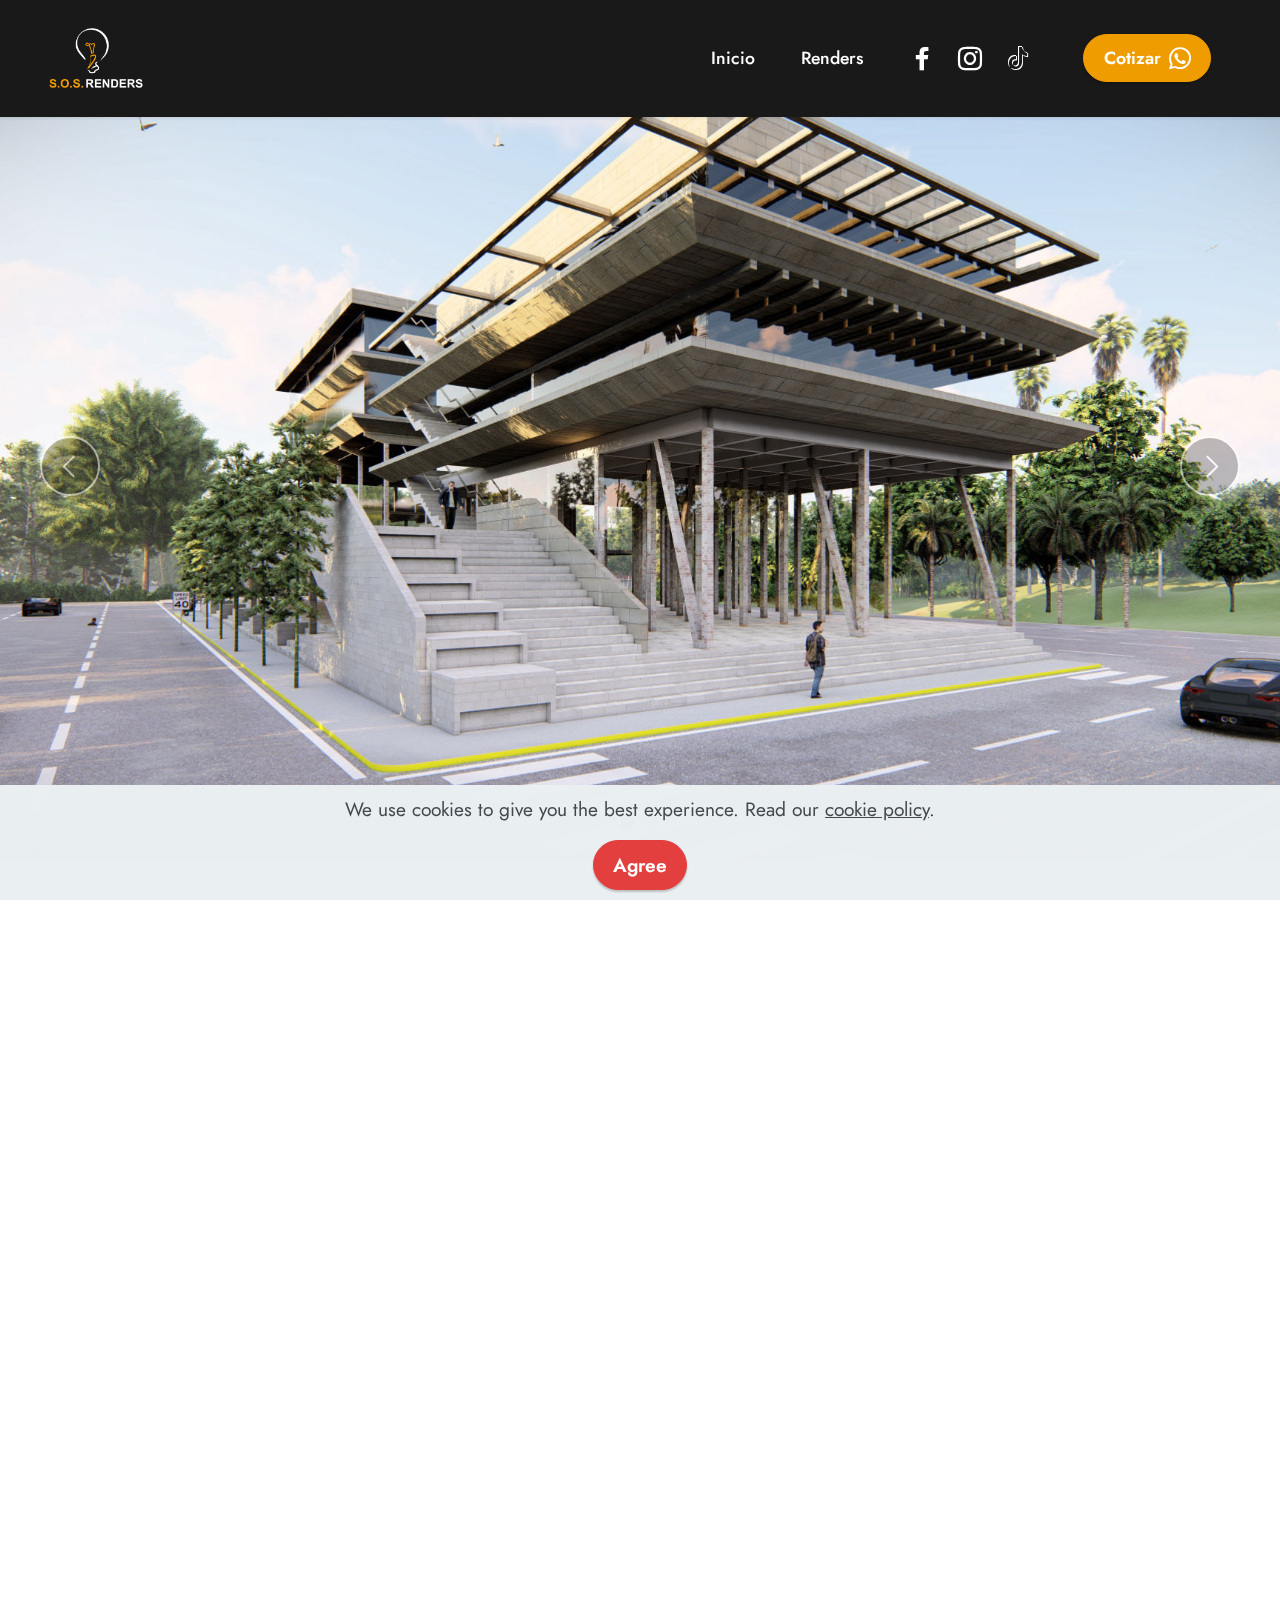
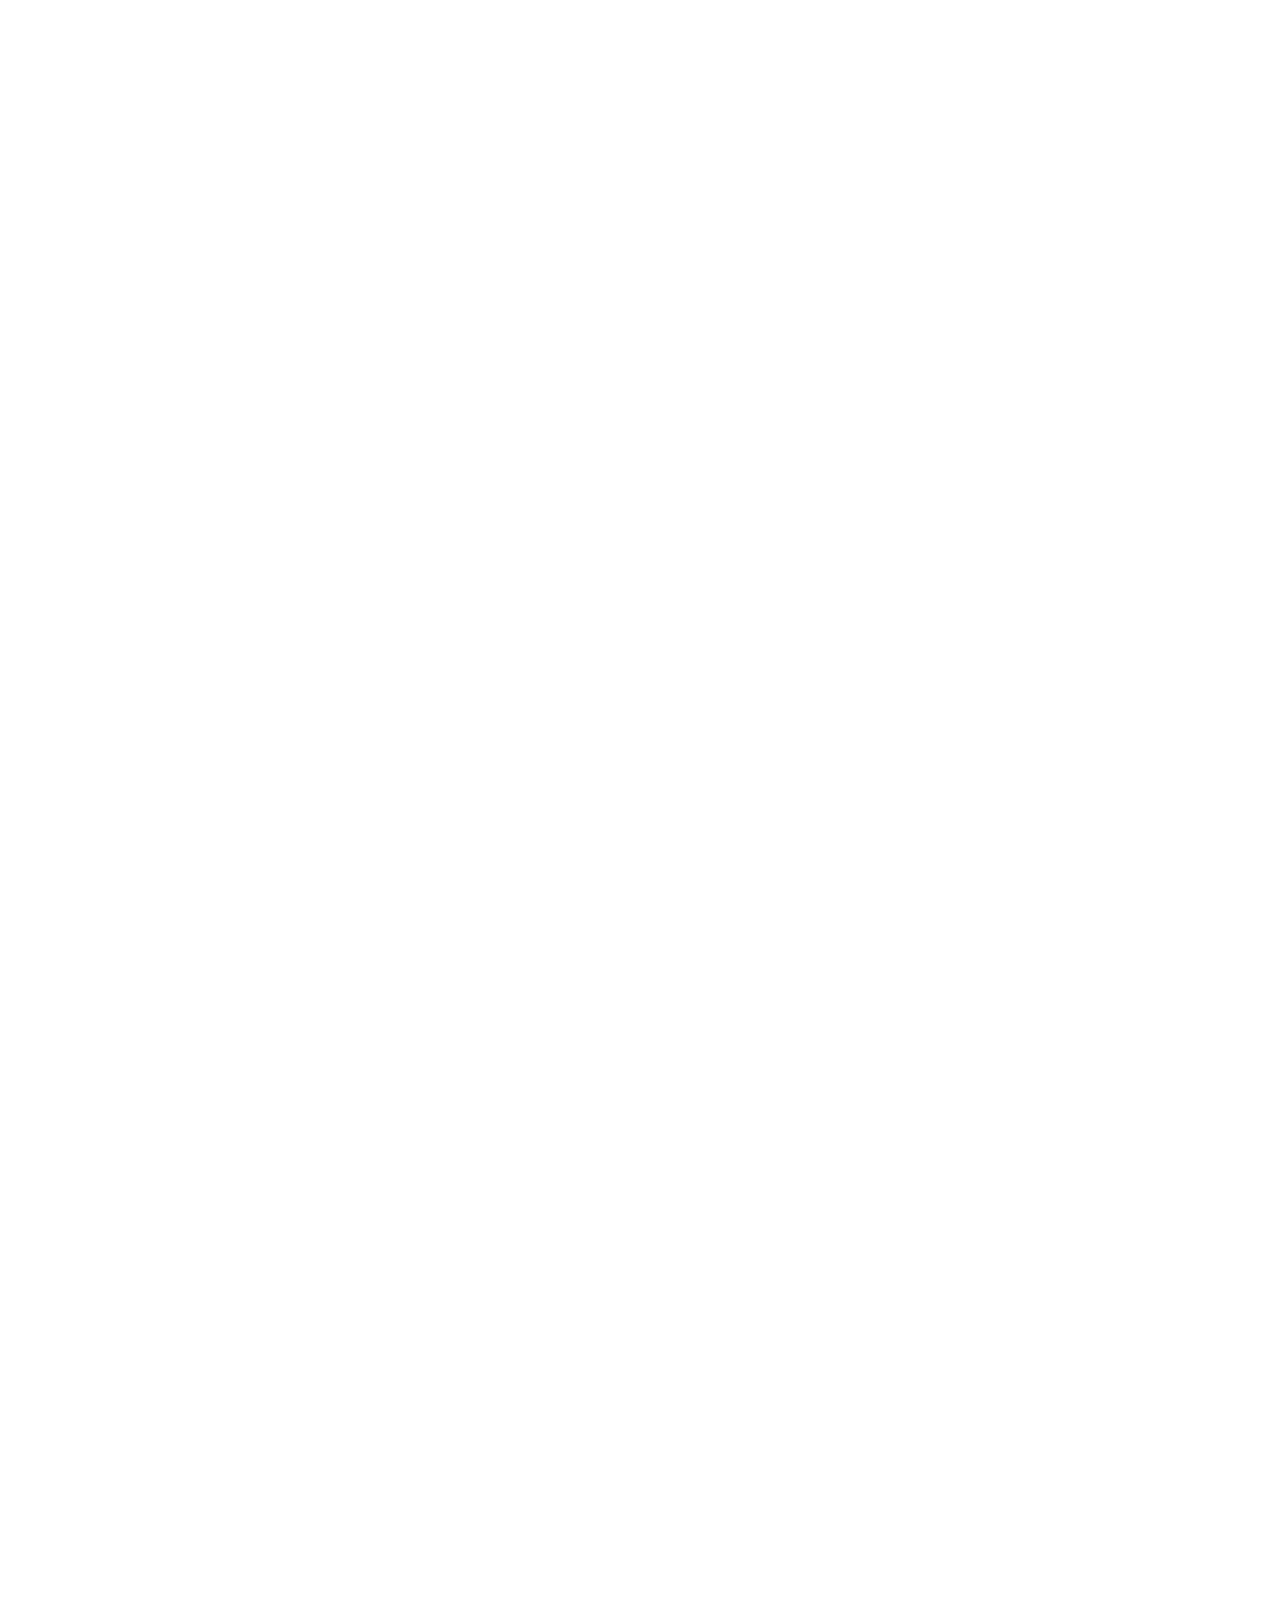
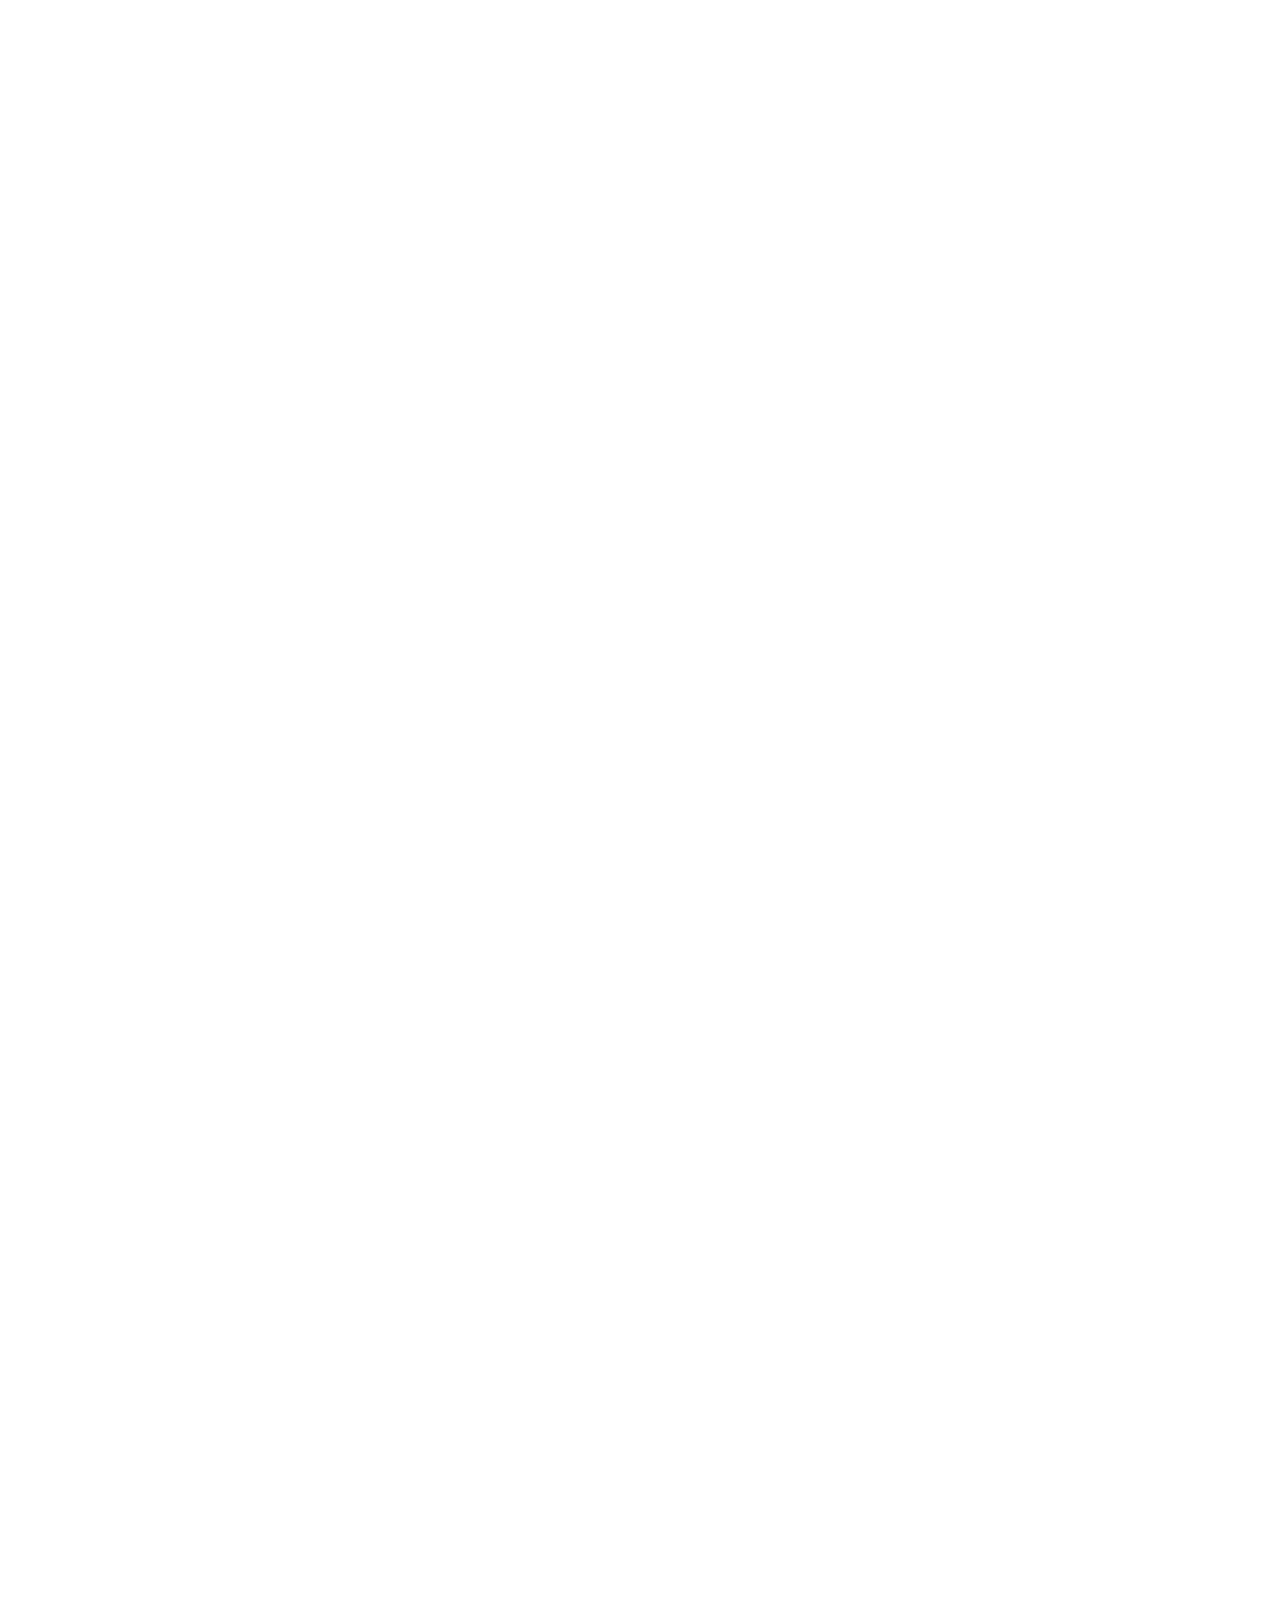
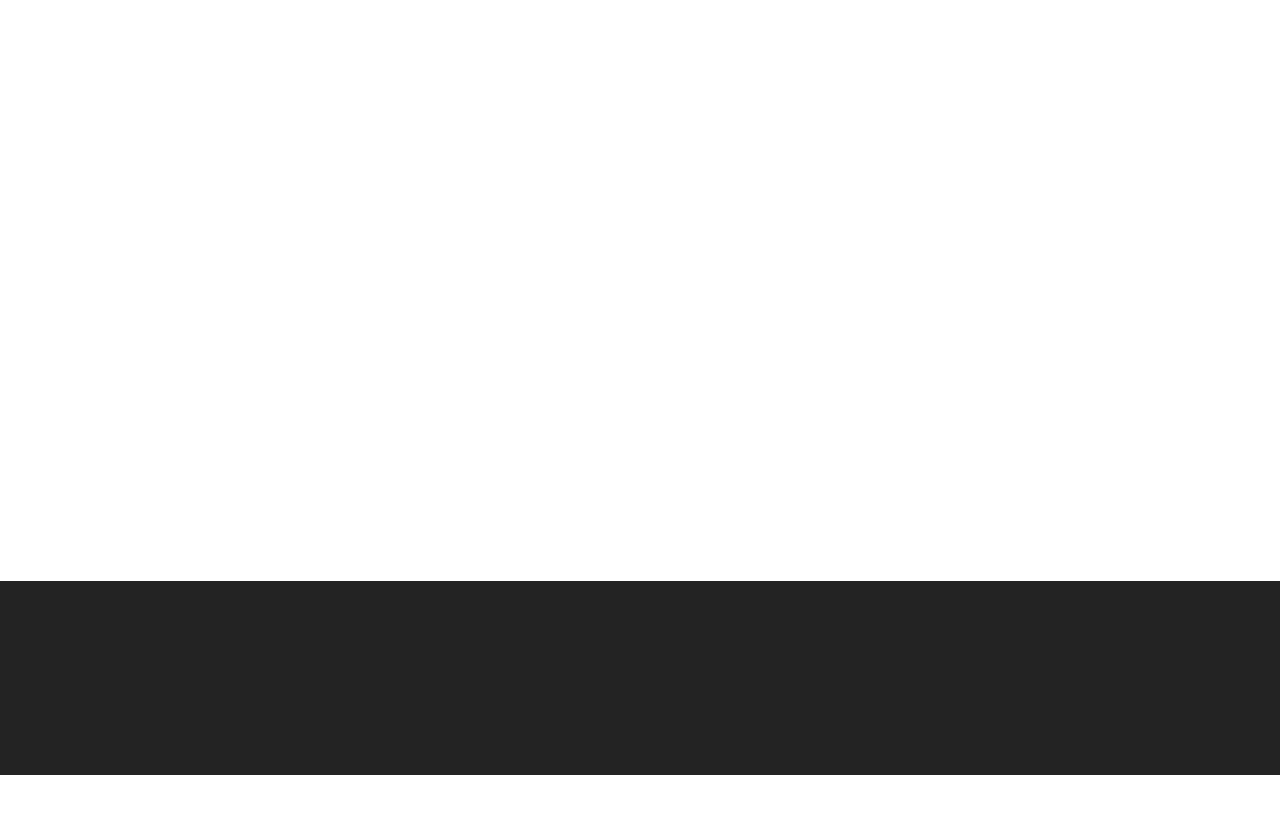
==== commit f2e89ab6: "Add files via upload" ====
--- a/index.html
+++ b/index.html
@@ -10,7 +10,7 @@
   <meta name="description" content="">
   
   
-  <title>index</title>
+  <title>S.O.S Renders</title>
   <link rel="stylesheet" href="assets/web/assets/mobirise-icons2/mobirise2.css">
   <link rel="stylesheet" href="assets/bootstrap/css/bootstrap.min.css">
   <link rel="stylesheet" href="assets/bootstrap/css/bootstrap-grid.min.css">
@@ -65,7 +65,7 @@
                     </a>
                     
                 </div>
-                <div class="navbar-buttons mbr-section-btn"><a class="btn btn-warning display-4" href="https://mobiri.se"><span class="socicon socicon-whatsapp mbr-iconfont mbr-iconfont-btn"></span>Cotizar</a></div>
+                <div class="navbar-buttons mbr-section-btn"><a class="btn btn-warning display-4" href="https://wa.me/50259518871"><span class="socicon socicon-whatsapp mbr-iconfont mbr-iconfont-btn"></span>Cotizar</a></div>
             </div>
         </div>
     </nav>
@@ -73,10 +73,10 @@
 
 <section data-bs-version="5.1" class="slider1 cid-sUmxfckxHf" id="slider1-1">
     
-    <div class="carousel slide" id="uosqPzPPzb" data-interval="5000" data-bs-interval="5000">
+    <div class="carousel slide" id="uoUZpKepnV" data-interval="5000" data-bs-interval="5000">
         <ol class="carousel-indicators">
-            <li data-slide-to="0" data-bs-slide-to="0" class="active" data-target="#uosqPzPPzb" data-bs-target="#uosqPzPPzb"></li>
-            <li data-slide-to="1" data-bs-slide-to="1" data-target="#uosqPzPPzb" data-bs-target="#uosqPzPPzb"></li>
+            <li data-slide-to="0" data-bs-slide-to="0" class="active" data-target="#uoUZpKepnV" data-bs-target="#uoUZpKepnV"></li>
+            <li data-slide-to="1" data-bs-slide-to="1" data-target="#uoUZpKepnV" data-bs-target="#uoUZpKepnV"></li>
             
         </ol>
         <div class="carousel-inner">
@@ -96,11 +96,11 @@
                 </div>
             </div>
         </div>
-        <a class="carousel-control carousel-control-prev" role="button" data-slide="prev" data-bs-slide="prev" href="#uosqPzPPzb">
+        <a class="carousel-control carousel-control-prev" role="button" data-slide="prev" data-bs-slide="prev" href="#uoUZpKepnV">
             <span class="mobi-mbri mobi-mbri-arrow-prev" aria-hidden="true"></span>
             <span class="sr-only visually-hidden">Previous</span>
         </a>
-        <a class="carousel-control carousel-control-next" role="button" data-slide="next" data-bs-slide="next" href="#uosqPzPPzb">
+        <a class="carousel-control carousel-control-next" role="button" data-slide="next" data-bs-slide="next" href="#uoUZpKepnV">
             <span class="mobi-mbri mobi-mbri-arrow-next" aria-hidden="true"></span>
             <span class="sr-only visually-hidden">Next</span>
         </a>
@@ -163,10 +163,10 @@
     <div class="container-fluid">
         <div class="row justify-content-center">
             <div class="col-12 col-md-10 col-lg-12">
-                <div class="carousel slide" id="uosqPAGbkB" data-interval="5000" data-bs-interval="5000">
+                <div class="carousel slide" id="uoUZpL0QZf" data-interval="5000" data-bs-interval="5000">
                     
                     <ol class="carousel-indicators">
-                        <li data-slide-to="0" data-bs-slide-to="0" class="active" data-target="#uosqPAGbkB" data-bs-target="#uosqPAGbkB"></li><li data-slide-to="1" data-bs-slide-to="1" class="active" data-target="#uosqPAGbkB" data-bs-target="#uosqPAGbkB"></li><li data-slide-to="2" data-bs-slide-to="2" class="active" data-target="#uosqPAGbkB" data-bs-target="#uosqPAGbkB"></li>
+                        <li data-slide-to="0" data-bs-slide-to="0" class="active" data-target="#uoUZpL0QZf" data-bs-target="#uoUZpL0QZf"></li><li data-slide-to="1" data-bs-slide-to="1" class="active" data-target="#uoUZpL0QZf" data-bs-target="#uoUZpL0QZf"></li><li data-slide-to="2" data-bs-slide-to="2" class="active" data-target="#uoUZpL0QZf" data-bs-target="#uoUZpL0QZf"></li>
                         
                         
                     </ol>
@@ -190,11 +190,11 @@
                             </div>
                         </div>
                     </div>
-                    <a class="carousel-control carousel-control-prev" role="button" data-slide="prev" data-bs-slide="prev" href="#uosqPAGbkB">
+                    <a class="carousel-control carousel-control-prev" role="button" data-slide="prev" data-bs-slide="prev" href="#uoUZpL0QZf">
                         <span class="mobi-mbri mobi-mbri-arrow-prev" aria-hidden="true"></span>
                         <span class="sr-only visually-hidden">Previous</span>
                     </a>
-                    <a class="carousel-control carousel-control-next" role="button" data-slide="next" data-bs-slide="next" href="#uosqPAGbkB">
+                    <a class="carousel-control carousel-control-next" role="button" data-slide="next" data-bs-slide="next" href="#uoUZpL0QZf">
                         <span class="mobi-mbri mobi-mbri-arrow-next" aria-hidden="true"></span>
                         <span class="sr-only visually-hidden">Next</span>
                     </a>
@@ -211,10 +211,10 @@
     <div class="container-fluid">
         <div class="row justify-content-center">
             <div class="col-12 col-md-10 col-lg-12">
-                <div class="carousel slide" id="uosqPB3Rro" data-interval="5000" data-bs-interval="5000">
+                <div class="carousel slide" id="uoUZpLour1" data-interval="5000" data-bs-interval="5000">
                     
                     <ol class="carousel-indicators">
-                        <li data-slide-to="0" data-bs-slide-to="0" class="active" data-target="#uosqPB3Rro" data-bs-target="#uosqPB3Rro"></li><li data-slide-to="1" data-bs-slide-to="1" class="" data-target="#uosqPB3Rro" data-bs-target="#uosqPB3Rro"></li><li data-slide-to="2" data-bs-slide-to="2" class="" data-target="#uosqPB3Rro" data-bs-target="#uosqPB3Rro"></li><li data-slide-to="3" data-bs-slide-to="3" class="" data-target="#uosqPB3Rro" data-bs-target="#uosqPB3Rro"></li>
+                        <li data-slide-to="0" data-bs-slide-to="0" class="active" data-target="#uoUZpLour1" data-bs-target="#uoUZpLour1"></li><li data-slide-to="1" data-bs-slide-to="1" class="" data-target="#uoUZpLour1" data-bs-target="#uoUZpLour1"></li><li data-slide-to="2" data-bs-slide-to="2" class="" data-target="#uoUZpLour1" data-bs-target="#uoUZpLour1"></li><li data-slide-to="3" data-bs-slide-to="3" class="" data-target="#uoUZpLour1" data-bs-target="#uoUZpLour1"></li>
                         
                         
                     </ol>
@@ -243,11 +243,11 @@
                             </div>
                         </div>
                     </div>
-                    <a class="carousel-control carousel-control-prev" role="button" data-slide="prev" data-bs-slide="prev" href="#uosqPB3Rro">
+                    <a class="carousel-control carousel-control-prev" role="button" data-slide="prev" data-bs-slide="prev" href="#uoUZpLour1">
                         <span class="mobi-mbri mobi-mbri-arrow-prev" aria-hidden="true"></span>
                         <span class="sr-only visually-hidden">Previous</span>
                     </a>
-                    <a class="carousel-control carousel-control-next" role="button" data-slide="next" data-bs-slide="next" href="#uosqPB3Rro">
+                    <a class="carousel-control carousel-control-next" role="button" data-slide="next" data-bs-slide="next" href="#uoUZpLour1">
                         <span class="mobi-mbri mobi-mbri-arrow-next" aria-hidden="true"></span>
                         <span class="sr-only visually-hidden">Next</span>
                     </a>
@@ -264,10 +264,10 @@
     <div class="container-fluid">
         <div class="row justify-content-center">
             <div class="col-12 col-md-10 col-lg-12">
-                <div class="carousel slide" id="uosqPBwGHV" data-interval="5000" data-bs-interval="5000">
+                <div class="carousel slide" id="uoUZpLNgv0" data-interval="5000" data-bs-interval="5000">
                     
                     <ol class="carousel-indicators">
-                        <li data-slide-to="0" data-bs-slide-to="0" class="active" data-target="#uosqPBwGHV" data-bs-target="#uosqPBwGHV"></li><li data-slide-to="1" data-bs-slide-to="1" class="" data-target="#uosqPBwGHV" data-bs-target="#uosqPBwGHV"></li><li data-slide-to="2" data-bs-slide-to="2" class="" data-target="#uosqPBwGHV" data-bs-target="#uosqPBwGHV"></li><li data-slide-to="3" data-bs-slide-to="3" class="" data-target="#uosqPBwGHV" data-bs-target="#uosqPBwGHV"></li><li data-slide-to="4" data-bs-slide-to="4" class="" data-target="#uosqPBwGHV" data-bs-target="#uosqPBwGHV"></li>
+                        <li data-slide-to="0" data-bs-slide-to="0" class="active" data-target="#uoUZpLNgv0" data-bs-target="#uoUZpLNgv0"></li><li data-slide-to="1" data-bs-slide-to="1" class="" data-target="#uoUZpLNgv0" data-bs-target="#uoUZpLNgv0"></li><li data-slide-to="2" data-bs-slide-to="2" class="" data-target="#uoUZpLNgv0" data-bs-target="#uoUZpLNgv0"></li><li data-slide-to="3" data-bs-slide-to="3" class="" data-target="#uoUZpLNgv0" data-bs-target="#uoUZpLNgv0"></li><li data-slide-to="4" data-bs-slide-to="4" class="" data-target="#uoUZpLNgv0" data-bs-target="#uoUZpLNgv0"></li>
                         
                         
                     </ol>
@@ -301,11 +301,11 @@
                         
                         
                     </div>
-                    <a class="carousel-control carousel-control-prev" role="button" data-slide="prev" data-bs-slide="prev" href="#uosqPBwGHV">
+                    <a class="carousel-control carousel-control-prev" role="button" data-slide="prev" data-bs-slide="prev" href="#uoUZpLNgv0">
                         <span class="mobi-mbri mobi-mbri-arrow-prev" aria-hidden="true"></span>
                         <span class="sr-only visually-hidden">Previous</span>
                     </a>
-                    <a class="carousel-control carousel-control-next" role="button" data-slide="next" data-bs-slide="next" href="#uosqPBwGHV">
+                    <a class="carousel-control carousel-control-next" role="button" data-slide="next" data-bs-slide="next" href="#uoUZpLNgv0">
                         <span class="mobi-mbri mobi-mbri-arrow-next" aria-hidden="true"></span>
                         <span class="sr-only visually-hidden">Next</span>
                     </a>
@@ -322,10 +322,10 @@
     <div class="container-fluid">
         <div class="row justify-content-center">
             <div class="col-12 col-md-10 col-lg-12">
-                <div class="carousel slide" id="uosqPBUzlz" data-interval="5000" data-bs-interval="5000">
+                <div class="carousel slide" id="uoUZpMbHJE" data-interval="5000" data-bs-interval="5000">
                     
                     <ol class="carousel-indicators">
-                        <li data-slide-to="0" data-bs-slide-to="0" class="active" data-target="#uosqPBUzlz" data-bs-target="#uosqPBUzlz"></li><li data-slide-to="1" data-bs-slide-to="1" class="" data-target="#uosqPBUzlz" data-bs-target="#uosqPBUzlz"></li><li data-slide-to="2" data-bs-slide-to="2" class="" data-target="#uosqPBUzlz" data-bs-target="#uosqPBUzlz"></li><li data-slide-to="3" data-bs-slide-to="3" class="" data-target="#uosqPBUzlz" data-bs-target="#uosqPBUzlz"></li><li data-slide-to="4" data-bs-slide-to="4" class="" data-target="#uosqPBUzlz" data-bs-target="#uosqPBUzlz"></li>
+                        <li data-slide-to="0" data-bs-slide-to="0" class="active" data-target="#uoUZpMbHJE" data-bs-target="#uoUZpMbHJE"></li><li data-slide-to="1" data-bs-slide-to="1" class="" data-target="#uoUZpMbHJE" data-bs-target="#uoUZpMbHJE"></li><li data-slide-to="2" data-bs-slide-to="2" class="" data-target="#uoUZpMbHJE" data-bs-target="#uoUZpMbHJE"></li><li data-slide-to="3" data-bs-slide-to="3" class="" data-target="#uoUZpMbHJE" data-bs-target="#uoUZpMbHJE"></li><li data-slide-to="4" data-bs-slide-to="4" class="" data-target="#uoUZpMbHJE" data-bs-target="#uoUZpMbHJE"></li>
                         
                         
                     </ol>
@@ -359,11 +359,11 @@
                         
                         
                     </div>
-                    <a class="carousel-control carousel-control-prev" role="button" data-slide="prev" data-bs-slide="prev" href="#uosqPBUzlz">
+                    <a class="carousel-control carousel-control-prev" role="button" data-slide="prev" data-bs-slide="prev" href="#uoUZpMbHJE">
                         <span class="mobi-mbri mobi-mbri-arrow-prev" aria-hidden="true"></span>
                         <span class="sr-only visually-hidden">Previous</span>
                     </a>
-                    <a class="carousel-control carousel-control-next" role="button" data-slide="next" data-bs-slide="next" href="#uosqPBUzlz">
+                    <a class="carousel-control carousel-control-next" role="button" data-slide="next" data-bs-slide="next" href="#uoUZpMbHJE">
                         <span class="mobi-mbri mobi-mbri-arrow-next" aria-hidden="true"></span>
                         <span class="sr-only visually-hidden">Next</span>
                     </a>
@@ -380,10 +380,10 @@
     <div class="container-fluid">
         <div class="row justify-content-center">
             <div class="col-12 col-md-10 col-lg-12">
-                <div class="carousel slide" id="uosqPCiazO" data-interval="5000" data-bs-interval="5000">
+                <div class="carousel slide" id="uoUZpMzm5G" data-interval="5000" data-bs-interval="5000">
                     
                     <ol class="carousel-indicators">
-                        <li data-slide-to="0" data-bs-slide-to="0" class="active" data-target="#uosqPCiazO" data-bs-target="#uosqPCiazO"></li><li data-slide-to="1" data-bs-slide-to="1" class="" data-target="#uosqPCiazO" data-bs-target="#uosqPCiazO"></li><li data-slide-to="2" data-bs-slide-to="2" class="" data-target="#uosqPCiazO" data-bs-target="#uosqPCiazO"></li><li data-slide-to="3" data-bs-slide-to="3" class="" data-target="#uosqPCiazO" data-bs-target="#uosqPCiazO"></li>
+                        <li data-slide-to="0" data-bs-slide-to="0" class="active" data-target="#uoUZpMzm5G" data-bs-target="#uoUZpMzm5G"></li><li data-slide-to="1" data-bs-slide-to="1" class="" data-target="#uoUZpMzm5G" data-bs-target="#uoUZpMzm5G"></li><li data-slide-to="2" data-bs-slide-to="2" class="" data-target="#uoUZpMzm5G" data-bs-target="#uoUZpMzm5G"></li><li data-slide-to="3" data-bs-slide-to="3" class="" data-target="#uoUZpMzm5G" data-bs-target="#uoUZpMzm5G"></li>
                         
                         
                     </ol>
@@ -412,11 +412,11 @@
                         
                         
                     </div>
-                    <a class="carousel-control carousel-control-prev" role="button" data-slide="prev" data-bs-slide="prev" href="#uosqPCiazO">
+                    <a class="carousel-control carousel-control-prev" role="button" data-slide="prev" data-bs-slide="prev" href="#uoUZpMzm5G">
                         <span class="mobi-mbri mobi-mbri-arrow-prev" aria-hidden="true"></span>
                         <span class="sr-only visually-hidden">Previous</span>
                     </a>
-                    <a class="carousel-control carousel-control-next" role="button" data-slide="next" data-bs-slide="next" href="#uosqPCiazO">
+                    <a class="carousel-control carousel-control-next" role="button" data-slide="next" data-bs-slide="next" href="#uoUZpMzm5G">
                         <span class="mobi-mbri mobi-mbri-arrow-next" aria-hidden="true"></span>
                         <span class="sr-only visually-hidden">Next</span>
                     </a>
@@ -433,10 +433,10 @@
     <div class="container-fluid">
         <div class="row justify-content-center">
             <div class="col-12 col-md-10 col-lg-12">
-                <div class="carousel slide" id="uosqPCIQcu" data-interval="5000" data-bs-interval="5000">
+                <div class="carousel slide" id="uoUZpMYOmR" data-interval="5000" data-bs-interval="5000">
                     
                     <ol class="carousel-indicators">
-                        <li data-slide-to="0" data-bs-slide-to="0" class="active" data-target="#uosqPCIQcu" data-bs-target="#uosqPCIQcu"></li><li data-slide-to="1" data-bs-slide-to="1" class="" data-target="#uosqPCIQcu" data-bs-target="#uosqPCIQcu"></li><li data-slide-to="2" data-bs-slide-to="2" class="" data-target="#uosqPCIQcu" data-bs-target="#uosqPCIQcu"></li><li data-slide-to="3" data-bs-slide-to="3" class="" data-target="#uosqPCIQcu" data-bs-target="#uosqPCIQcu"></li><li data-slide-to="4" data-bs-slide-to="4" class="" data-target="#uosqPCIQcu" data-bs-target="#uosqPCIQcu"></li><li data-slide-to="5" data-bs-slide-to="5" class="" data-target="#uosqPCIQcu" data-bs-target="#uosqPCIQcu"></li><li data-slide-to="6" data-bs-slide-to="6" class="" data-target="#uosqPCIQcu" data-bs-target="#uosqPCIQcu"></li>
+                        <li data-slide-to="0" data-bs-slide-to="0" class="active" data-target="#uoUZpMYOmR" data-bs-target="#uoUZpMYOmR"></li><li data-slide-to="1" data-bs-slide-to="1" class="" data-target="#uoUZpMYOmR" data-bs-target="#uoUZpMYOmR"></li><li data-slide-to="2" data-bs-slide-to="2" class="" data-target="#uoUZpMYOmR" data-bs-target="#uoUZpMYOmR"></li><li data-slide-to="3" data-bs-slide-to="3" class="" data-target="#uoUZpMYOmR" data-bs-target="#uoUZpMYOmR"></li><li data-slide-to="4" data-bs-slide-to="4" class="" data-target="#uoUZpMYOmR" data-bs-target="#uoUZpMYOmR"></li><li data-slide-to="5" data-bs-slide-to="5" class="" data-target="#uoUZpMYOmR" data-bs-target="#uoUZpMYOmR"></li><li data-slide-to="6" data-bs-slide-to="6" class="" data-target="#uoUZpMYOmR" data-bs-target="#uoUZpMYOmR"></li>
                         
                         
                     </ol>
@@ -480,11 +480,11 @@
                         
                         
                     </div>
-                    <a class="carousel-control carousel-control-prev" role="button" data-slide="prev" data-bs-slide="prev" href="#uosqPCIQcu">
+                    <a class="carousel-control carousel-control-prev" role="button" data-slide="prev" data-bs-slide="prev" href="#uoUZpMYOmR">
                         <span class="mobi-mbri mobi-mbri-arrow-prev" aria-hidden="true"></span>
                         <span class="sr-only visually-hidden">Previous</span>
                     </a>
-                    <a class="carousel-control carousel-control-next" role="button" data-slide="next" data-bs-slide="next" href="#uosqPCIQcu">
+                    <a class="carousel-control carousel-control-next" role="button" data-slide="next" data-bs-slide="next" href="#uoUZpMYOmR">
                         <span class="mobi-mbri mobi-mbri-arrow-next" aria-hidden="true"></span>
                         <span class="sr-only visually-hidden">Next</span>
                     </a>
@@ -506,8 +506,8 @@
                 
                 <h1 class="mbr-section-title mbr-fonts-style mb-3 display-2"><strong>¡Contáctanos!</strong></h1>
                 
-                <div class="mbr-section-btn mt-3"><a class="btn btn-secondary display-4" href="https://wa.me/50258535072"><span class="socicon socicon-whatsapp mbr-iconfont mbr-iconfont-btn"></span>Whatsapp</a>
-                    <a class="btn btn-success display-4" href="tel:+50258535072"><span class="mobi-mbri mobi-mbri-phone mbr-iconfont mbr-iconfont-btn"></span>Llamada</a></div>
+                <div class="mbr-section-btn mt-3"><a class="btn btn-secondary display-4" href="https://wa.me/50259518871"><span class="socicon socicon-whatsapp mbr-iconfont mbr-iconfont-btn"></span>Whatsapp</a>
+                    <a class="btn btn-success display-4" href="tel:+50259518871"><span class="mobi-mbri mobi-mbri-phone mbr-iconfont mbr-iconfont-btn"></span>Llamada</a></div>
             </div>
         </div>
     </div>
@@ -549,7 +549,7 @@
             </div>
         </div>
     </div>
-</section><section style="background-color: #fff; font-family: -apple-system, BlinkMacSystemFont, 'Segoe UI', 'Roboto', 'Helvetica Neue', Arial, sans-serif; color:#aaa; font-size:12px; padding: 0; align-items: center; display: flex;"><a href="https://mobirise.site/b" style="flex: 1 1; height: 3rem; padding-left: 1rem;"></a><p style="flex: 0 0 auto; margin:0; padding-right:1rem;"><a href="https://mobirise.site/r" style="color:#aaa;">This site</a> was made with Mobirise template</p></section><script src="assets/bootstrap/js/bootstrap.bundle.min.js"></script>  <script src="assets/web/assets/cookies-alert-plugin/cookies-alert-core.js"></script>  <script src="assets/web/assets/cookies-alert-plugin/cookies-alert-script.js"></script>  <script src="assets/smoothscroll/smooth-scroll.js"></script>  <script src="assets/ytplayer/index.js"></script>  <script src="assets/dropdown/js/navbar-dropdown.js"></script>  <script src="assets/theme/js/script.js"></script>  
+</section><section style="background-color: #fff; font-family: -apple-system, BlinkMacSystemFont, 'Segoe UI', 'Roboto', 'Helvetica Neue', Arial, sans-serif; color:#aaa; font-size:12px; padding: 0; align-items: center; display: flex;"><a href="https://mobirise.site/f" style="flex: 1 1; height: 3rem; padding-left: 1rem;"></a><p style="flex: 0 0 auto; margin:0; padding-right:1rem;"><a href="https://mobirise.site" style="color:#aaa;">Mobirise</a> site maker</p></section><script src="assets/bootstrap/js/bootstrap.bundle.min.js"></script>  <script src="assets/web/assets/cookies-alert-plugin/cookies-alert-core.js"></script>  <script src="assets/web/assets/cookies-alert-plugin/cookies-alert-script.js"></script>  <script src="assets/smoothscroll/smooth-scroll.js"></script>  <script src="assets/ytplayer/index.js"></script>  <script src="assets/dropdown/js/navbar-dropdown.js"></script>  <script src="assets/theme/js/script.js"></script>  
   
   
 <input name="cookieData" type="hidden" data-cookie-customDialogSelector='null' data-cookie-colorText='#424a4d' data-cookie-colorBg='rgba(234, 239, 241, 0.99)' data-cookie-textButton='Agree' data-cookie-colorButton='' data-cookie-colorLink='#424a4d' data-cookie-underlineLink='true' data-cookie-text="We use cookies to give you the best experience. Read our <a href='privacy.html'>cookie policy</a>.">
--- a/assets/mobirise/css/mbr-additional.css
+++ b/assets/mobirise/css/mbr-additional.css
@@ -833,7 +833,7 @@
   }
 }
 .cid-sUBfBvB2vi .iconfont-wrapper {
-  color: #000000 !important;
+  color: #ef9c00 !important;
   font-size: 1.5rem;
   padding-right: 0.5rem;
 }
@@ -900,7 +900,7 @@
 }
 @media (min-width: 992px) {
   .cid-sUBfBvB2vi .navbar.collapsed.opened:not(.navbar-short) .navbar-collapse {
-    max-height: calc(98.5vh - 6.5rem);
+    max-height: calc(98.5vh - 6rem);
   }
 }
 .cid-sUBfBvB2vi .navbar.collapsed .dropdown-menu .dropdown-submenu {
@@ -1050,7 +1050,7 @@
   width: 30px;
   height: 2px;
   border-right: 5px;
-  background-color: #000000;
+  background-color: #ffffff;
 }
 .cid-sUBfBvB2vi button.navbar-toggler .hamburger span:nth-child(1) {
   top: 0;
@@ -1137,8 +1137,8 @@
   }
 }
 .cid-uogKEIExOR {
-  padding-top: 3rem;
-  padding-bottom: 3rem;
+  padding-top: 4rem;
+  padding-bottom: 4rem;
   background-color: #232323;
 }
 .cid-uogKEIExOR .row-links {
@@ -1538,7 +1538,7 @@
   }
 }
 .cid-sUBul6d2cc .iconfont-wrapper {
-  color: #000000 !important;
+  color: #ef9c00 !important;
   font-size: 1.5rem;
   padding-right: 0.5rem;
 }
@@ -1605,7 +1605,7 @@
 }
 @media (min-width: 992px) {
   .cid-sUBul6d2cc .navbar.collapsed.opened:not(.navbar-short) .navbar-collapse {
-    max-height: calc(98.5vh - 6.5rem);
+    max-height: calc(98.5vh - 6rem);
   }
 }
 .cid-sUBul6d2cc .navbar.collapsed .dropdown-menu .dropdown-submenu {
@@ -1755,7 +1755,7 @@
   width: 30px;
   height: 2px;
   border-right: 5px;
-  background-color: #000000;
+  background-color: #ffffff;
 }
 .cid-sUBul6d2cc button.navbar-toggler .hamburger span:nth-child(1) {
   top: 0;
@@ -1827,8 +1827,8 @@
   }
 }
 .cid-uogKEIExOR {
-  padding-top: 3rem;
-  padding-bottom: 3rem;
+  padding-top: 4rem;
+  padding-bottom: 4rem;
   background-color: #232323;
 }
 .cid-uogKEIExOR .row-links {
@@ -1967,7 +1967,7 @@
   }
 }
 .cid-sUmx8os6KP .iconfont-wrapper {
-  color: #000000 !important;
+  color: #ef9c00 !important;
   font-size: 1.5rem;
   padding-right: 0.5rem;
 }
@@ -2034,7 +2034,7 @@
 }
 @media (min-width: 992px) {
   .cid-sUmx8os6KP .navbar.collapsed.opened:not(.navbar-short) .navbar-collapse {
-    max-height: calc(98.5vh - 6.5rem);
+    max-height: calc(98.5vh - 6rem);
   }
 }
 .cid-sUmx8os6KP .navbar.collapsed .dropdown-menu .dropdown-submenu {
@@ -2184,7 +2184,7 @@
   width: 30px;
   height: 2px;
   border-right: 5px;
-  background-color: #000000;
+  background-color: #ffffff;
 }
 .cid-sUmx8os6KP button.navbar-toggler .hamburger span:nth-child(1) {
   top: 0;
@@ -3183,8 +3183,8 @@
   }
 }
 .cid-uogKEIExOR {
-  padding-top: 3rem;
-  padding-bottom: 3rem;
+  padding-top: 4rem;
+  padding-bottom: 4rem;
   background-color: #232323;
 }
 .cid-uogKEIExOR .row-links {
--- a/assets/mobirise/css/mbr-additional.css
+++ b/assets/mobirise/css/mbr-additional.css
@@ -833,7 +833,7 @@
   }
 }
 .cid-sUBfBvB2vi .iconfont-wrapper {
-  color: #000000 !important;
+  color: #ef9c00 !important;
   font-size: 1.5rem;
   padding-right: 0.5rem;
 }
@@ -900,7 +900,7 @@
 }
 @media (min-width: 992px) {
   .cid-sUBfBvB2vi .navbar.collapsed.opened:not(.navbar-short) .navbar-collapse {
-    max-height: calc(98.5vh - 6.5rem);
+    max-height: calc(98.5vh - 6rem);
   }
 }
 .cid-sUBfBvB2vi .navbar.collapsed .dropdown-menu .dropdown-submenu {
@@ -1050,7 +1050,7 @@
   width: 30px;
   height: 2px;
   border-right: 5px;
-  background-color: #000000;
+  background-color: #ffffff;
 }
 .cid-sUBfBvB2vi button.navbar-toggler .hamburger span:nth-child(1) {
   top: 0;
@@ -1137,8 +1137,8 @@
   }
 }
 .cid-uogKEIExOR {
-  padding-top: 3rem;
-  padding-bottom: 3rem;
+  padding-top: 4rem;
+  padding-bottom: 4rem;
   background-color: #232323;
 }
 .cid-uogKEIExOR .row-links {
@@ -1538,7 +1538,7 @@
   }
 }
 .cid-sUBul6d2cc .iconfont-wrapper {
-  color: #000000 !important;
+  color: #ef9c00 !important;
   font-size: 1.5rem;
   padding-right: 0.5rem;
 }
@@ -1605,7 +1605,7 @@
 }
 @media (min-width: 992px) {
   .cid-sUBul6d2cc .navbar.collapsed.opened:not(.navbar-short) .navbar-collapse {
-    max-height: calc(98.5vh - 6.5rem);
+    max-height: calc(98.5vh - 6rem);
   }
 }
 .cid-sUBul6d2cc .navbar.collapsed .dropdown-menu .dropdown-submenu {
@@ -1755,7 +1755,7 @@
   width: 30px;
   height: 2px;
   border-right: 5px;
-  background-color: #000000;
+  background-color: #ffffff;
 }
 .cid-sUBul6d2cc button.navbar-toggler .hamburger span:nth-child(1) {
   top: 0;
@@ -1827,8 +1827,8 @@
   }
 }
 .cid-uogKEIExOR {
-  padding-top: 3rem;
-  padding-bottom: 3rem;
+  padding-top: 4rem;
+  padding-bottom: 4rem;
   background-color: #232323;
 }
 .cid-uogKEIExOR .row-links {
@@ -1967,7 +1967,7 @@
   }
 }
 .cid-sUmx8os6KP .iconfont-wrapper {
-  color: #000000 !important;
+  color: #ef9c00 !important;
   font-size: 1.5rem;
   padding-right: 0.5rem;
 }
@@ -2034,7 +2034,7 @@
 }
 @media (min-width: 992px) {
   .cid-sUmx8os6KP .navbar.collapsed.opened:not(.navbar-short) .navbar-collapse {
-    max-height: calc(98.5vh - 6.5rem);
+    max-height: calc(98.5vh - 6rem);
   }
 }
 .cid-sUmx8os6KP .navbar.collapsed .dropdown-menu .dropdown-submenu {
@@ -2184,7 +2184,7 @@
   width: 30px;
   height: 2px;
   border-right: 5px;
-  background-color: #000000;
+  background-color: #ffffff;
 }
 .cid-sUmx8os6KP button.navbar-toggler .hamburger span:nth-child(1) {
   top: 0;
@@ -3183,8 +3183,8 @@
   }
 }
 .cid-uogKEIExOR {
-  padding-top: 3rem;
-  padding-bottom: 3rem;
+  padding-top: 4rem;
+  padding-bottom: 4rem;
   background-color: #232323;
 }
 .cid-uogKEIExOR .row-links {
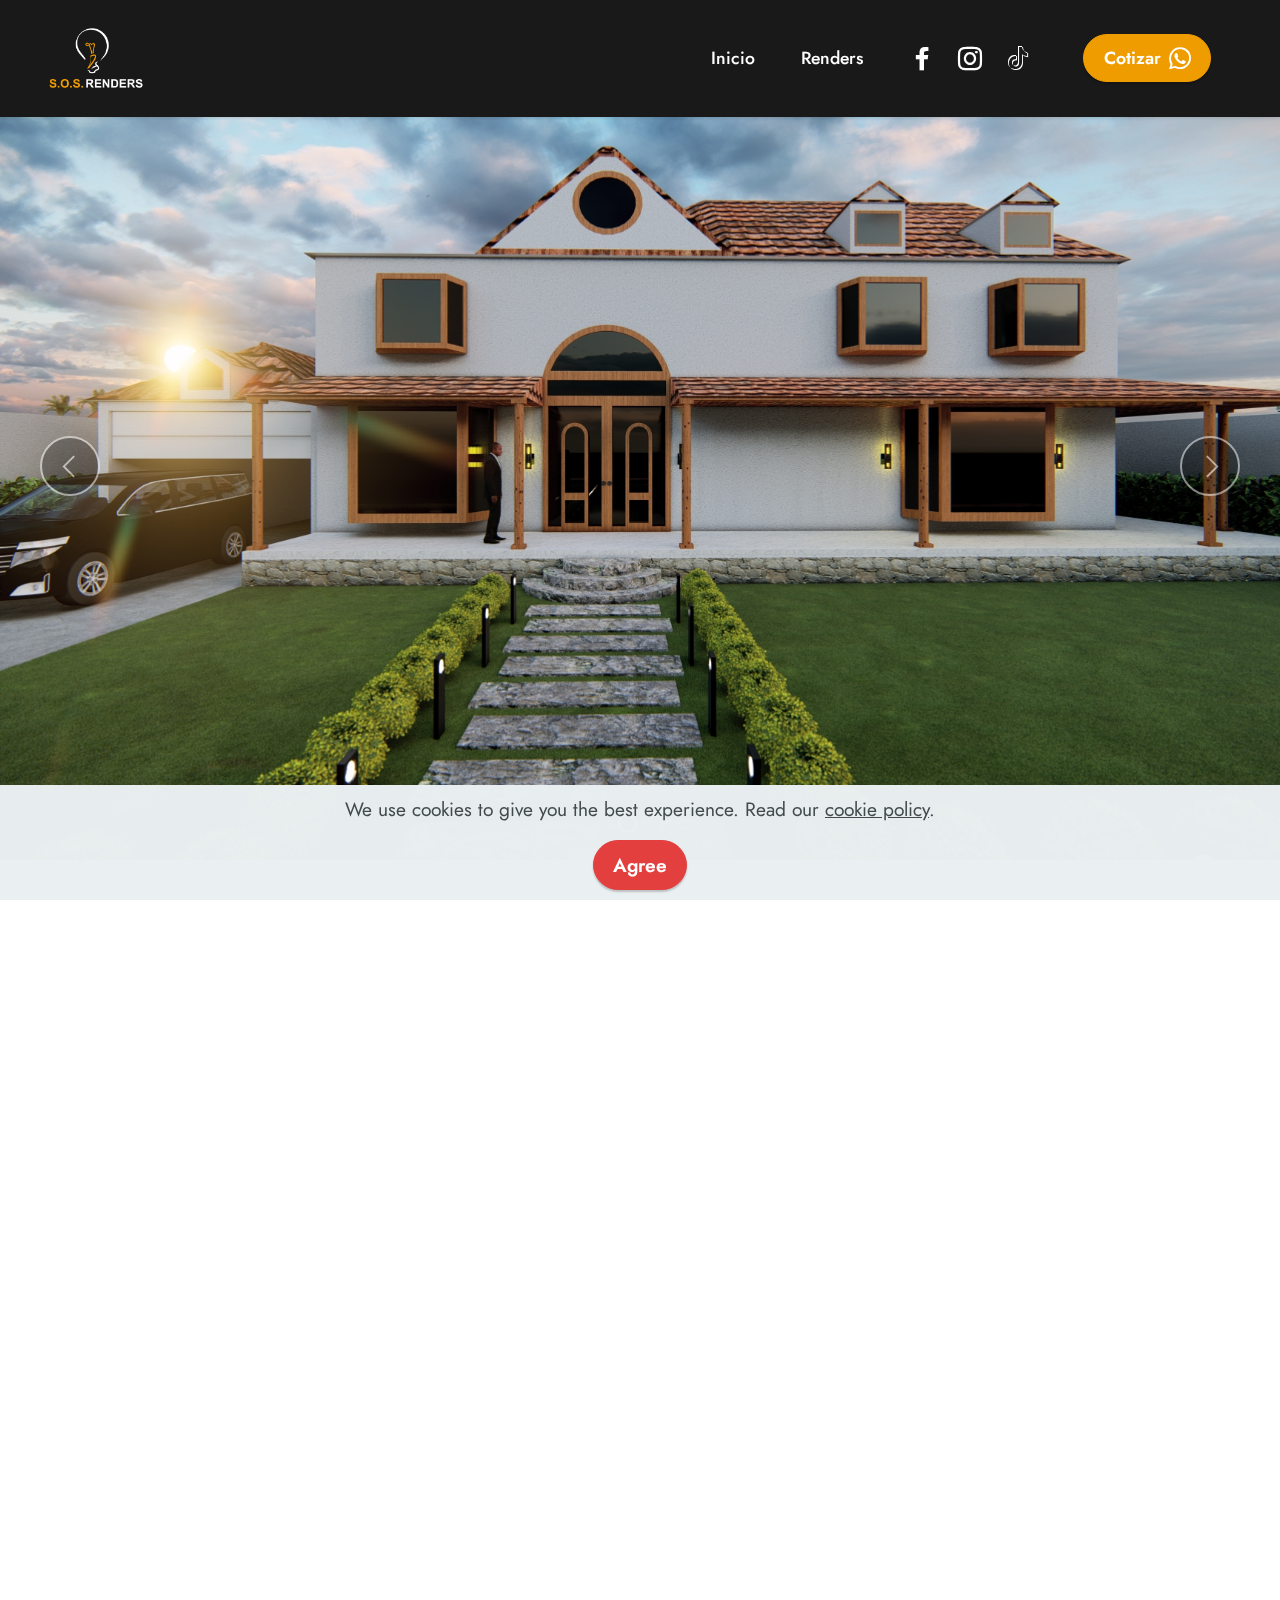
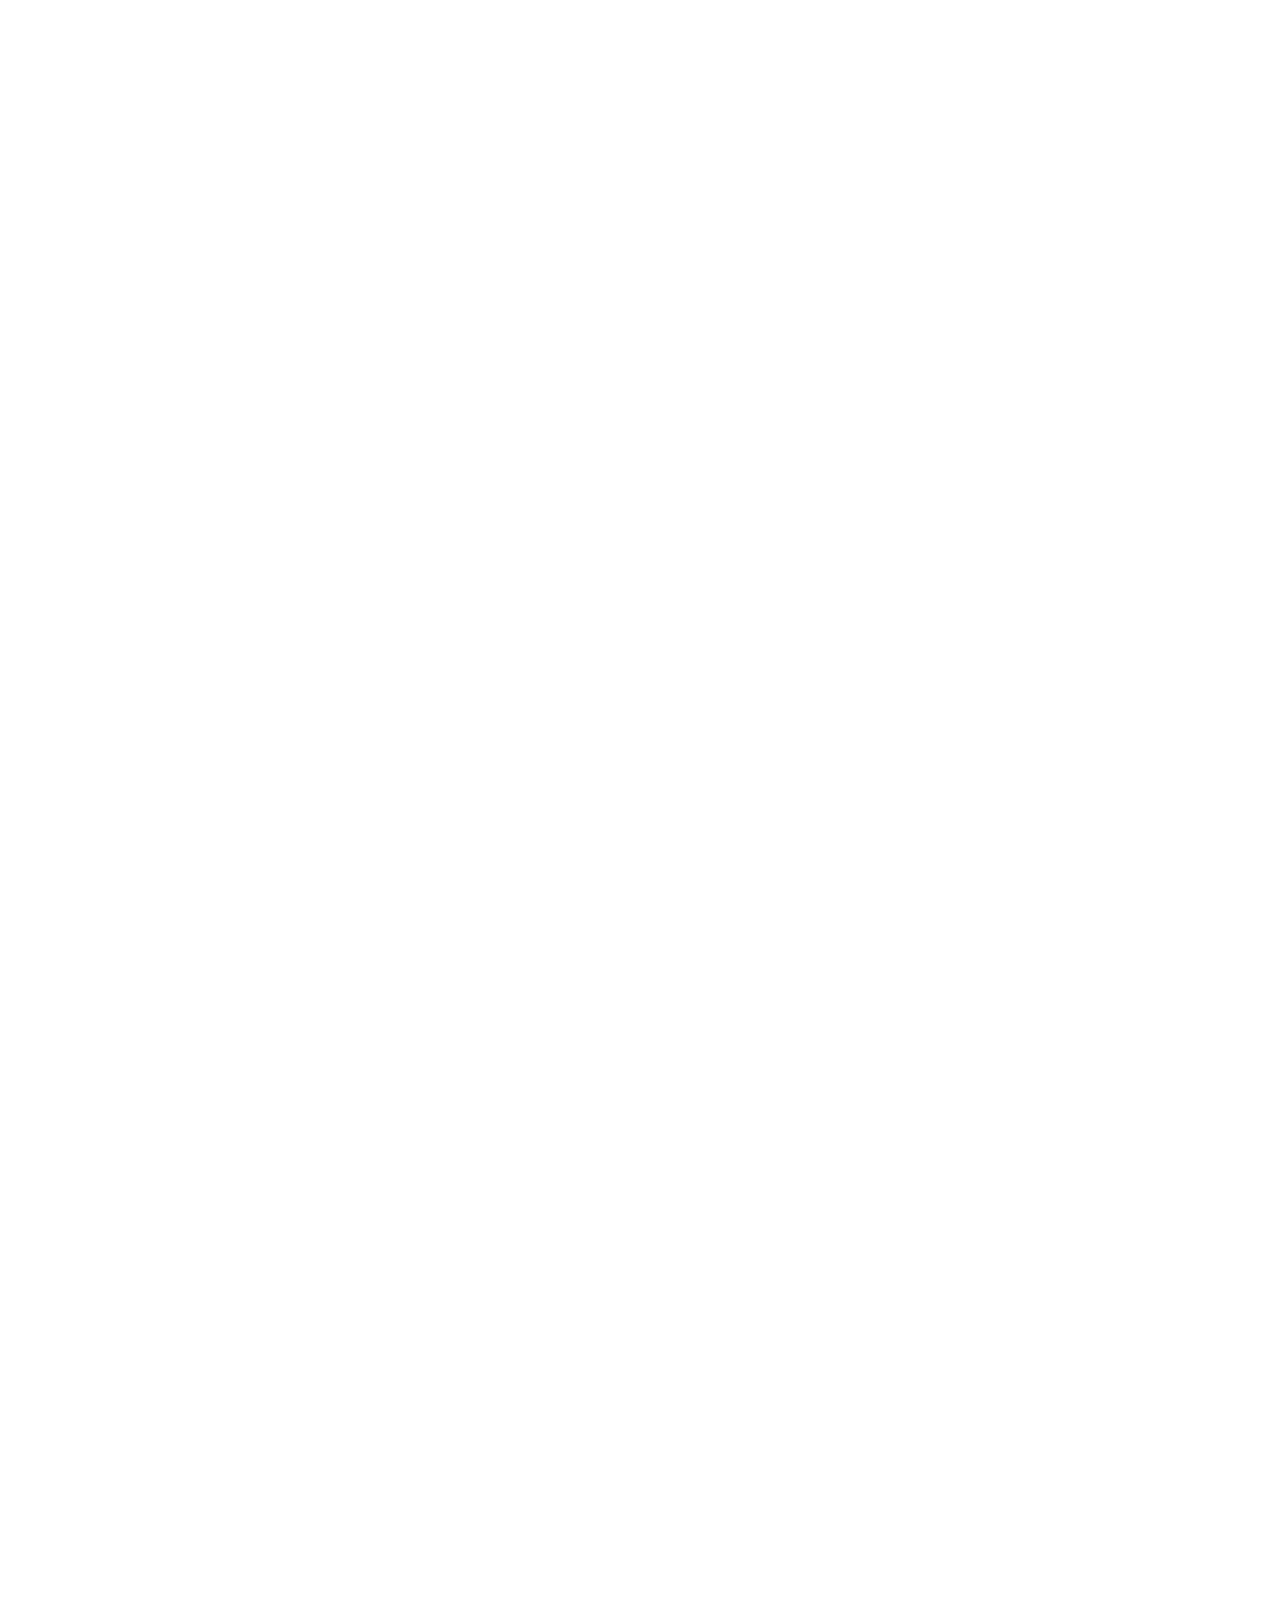
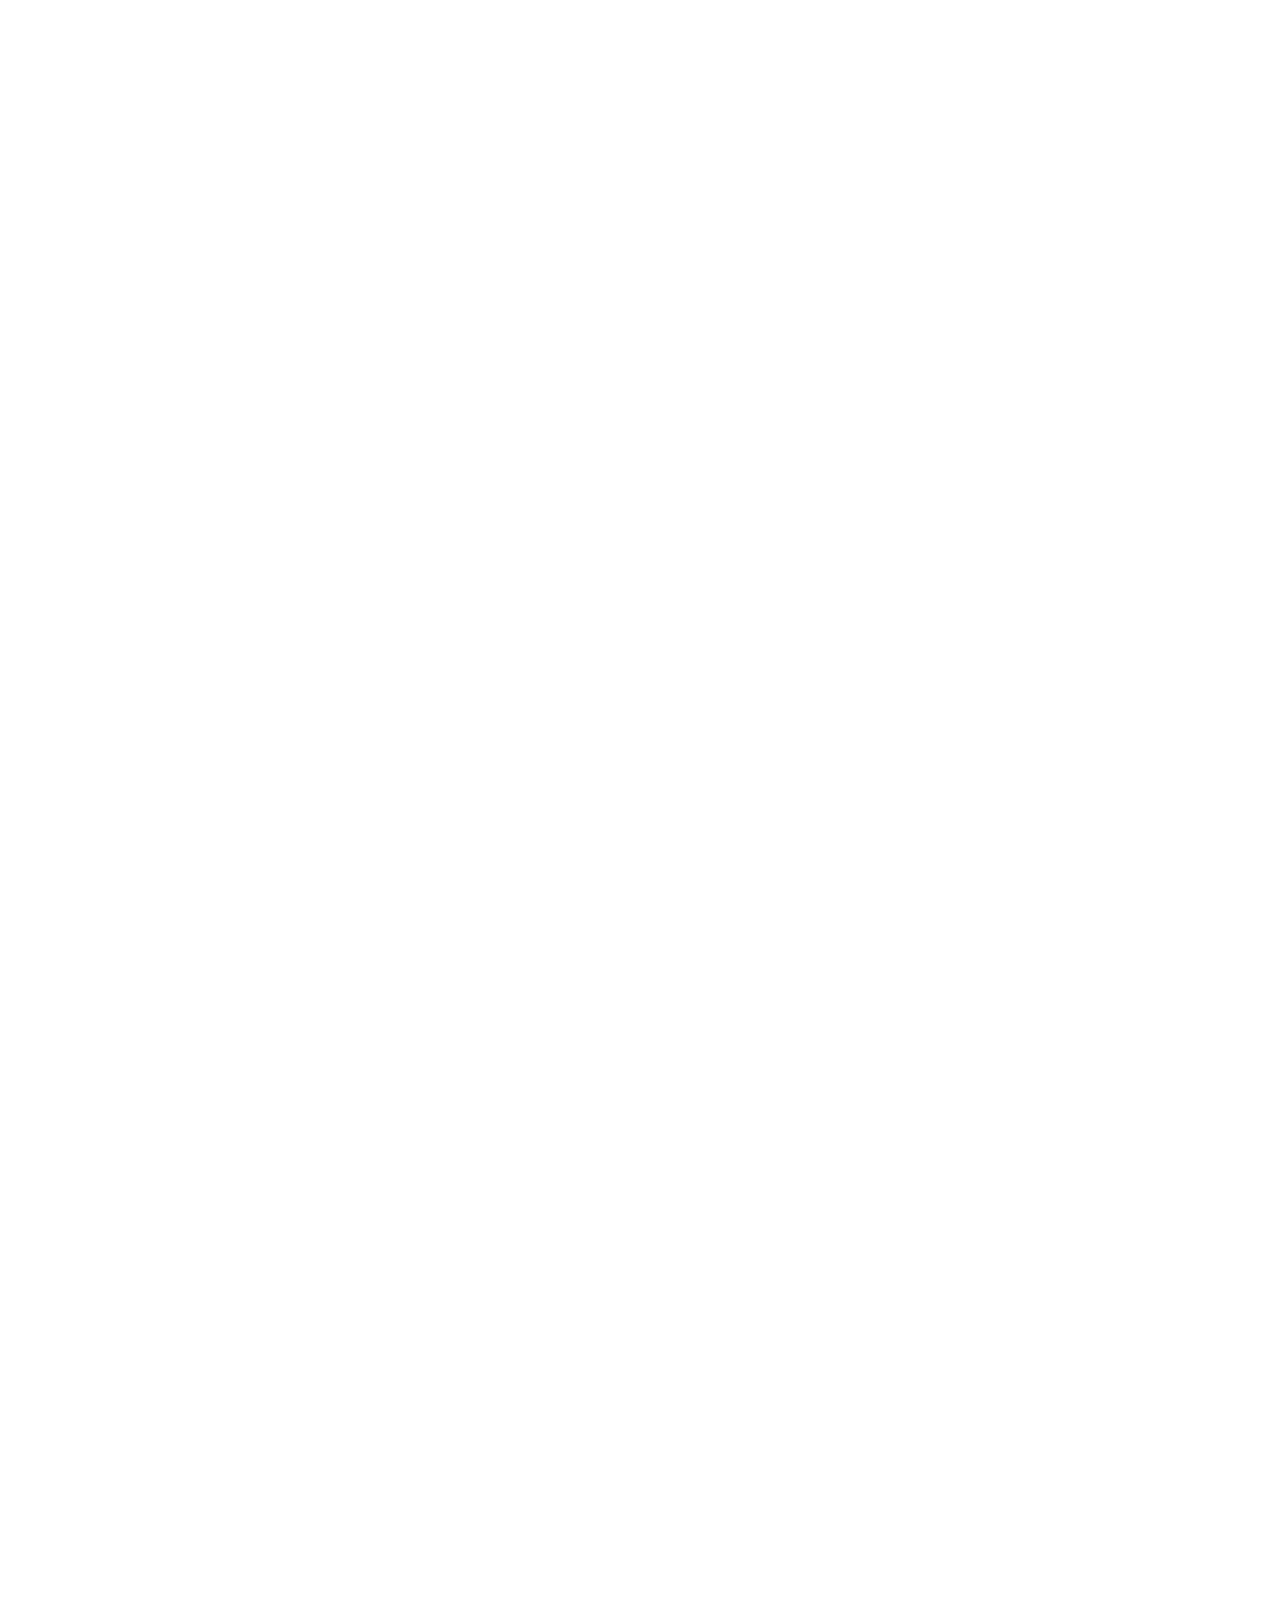
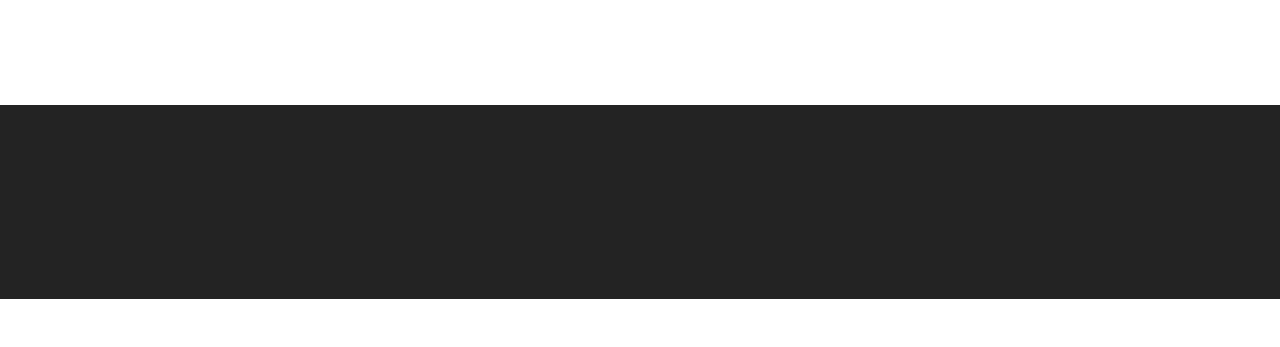
==== commit ed6ebf31: "Add files via upload" ====
--- a/index.html
+++ b/index.html
@@ -73,10 +73,10 @@
 
 <section data-bs-version="5.1" class="slider1 cid-sUmxfckxHf" id="slider1-1">
     
-    <div class="carousel slide" id="uoUZpKepnV" data-interval="5000" data-bs-interval="5000">
+    <div class="carousel slide" id="uoVBdCiNod" data-interval="5000" data-bs-interval="5000">
         <ol class="carousel-indicators">
-            <li data-slide-to="0" data-bs-slide-to="0" class="active" data-target="#uoUZpKepnV" data-bs-target="#uoUZpKepnV"></li>
-            <li data-slide-to="1" data-bs-slide-to="1" data-target="#uoUZpKepnV" data-bs-target="#uoUZpKepnV"></li>
+            <li data-slide-to="0" data-bs-slide-to="0" class="active" data-target="#uoVBdCiNod" data-bs-target="#uoVBdCiNod"></li>
+            <li data-slide-to="1" data-bs-slide-to="1" data-target="#uoVBdCiNod" data-bs-target="#uoVBdCiNod"></li>
             
         </ol>
         <div class="carousel-inner">
@@ -84,37 +84,328 @@
             
             <div class="carousel-item slider-image item active">
                 <div class="item-wrapper">
-                    <img class="d-block w-100" src="assets/images/01-1920x1080.jpg" data-slide-to="0" data-bs-slide-to="0">
+                    <img class="d-block w-100" src="assets/images/01-1.jpg" data-slide-to="0" data-bs-slide-to="0">
                     
                     
                 </div>
             </div><div class="carousel-item slider-image item">
                 <div class="item-wrapper">
-                    <img class="d-block w-100" src="assets/images/02-1920x1080.jpg" data-slide-to="1" data-bs-slide-to="1">
-                    
-                    
-                </div>
-            </div>
-        </div>
-        <a class="carousel-control carousel-control-prev" role="button" data-slide="prev" data-bs-slide="prev" href="#uoUZpKepnV">
+                    <img class="d-block w-100" src="assets/images/03-1.jpg" data-slide-to="2" data-bs-slide-to="3">
+                    
+                    
+                </div>
+            </div>
+        </div>
+        <a class="carousel-control carousel-control-prev" role="button" data-slide="prev" data-bs-slide="prev" href="#uoVBdCiNod">
             <span class="mobi-mbri mobi-mbri-arrow-prev" aria-hidden="true"></span>
             <span class="sr-only visually-hidden">Previous</span>
         </a>
-        <a class="carousel-control carousel-control-next" role="button" data-slide="next" data-bs-slide="next" href="#uoUZpKepnV">
+        <a class="carousel-control carousel-control-next" role="button" data-slide="next" data-bs-slide="next" href="#uoVBdCiNod">
             <span class="mobi-mbri mobi-mbri-arrow-next" aria-hidden="true"></span>
             <span class="sr-only visually-hidden">Next</span>
         </a>
     </div>
 </section>
 
+<section data-bs-version="5.1" class="content4 cid-uoVAbpQ6WX" id="content4-1c">
+    
+    
+    <div class="container">
+        <div class="row justify-content-center">
+            <div class="title col-md-12 col-lg-10">
+                <h3 class="mbr-section-title mbr-fonts-style align-center mb-4 display-2"><strong>Cuidamos hasta el último detalle</strong></h3>
+                <h4 class="mbr-section-subtitle align-center mbr-fonts-style mb-4 display-5">Calidad - Rapidez - 24 horas</h4>
+                
+            </div>
+        </div>
+    </div>
+</section>
+
+<section data-bs-version="5.1" class="slider2 cid-ukNxp1Ov95" id="slider2-14">
+    
+
+    
+    <div class="container-fluid">
+        <div class="row justify-content-center">
+            <div class="col-12 col-md-10 col-lg-12">
+                <div class="carousel slide" id="uoVBdD51El" data-interval="5000" data-bs-interval="5000">
+                    
+                    <ol class="carousel-indicators">
+                        <li data-slide-to="0" data-bs-slide-to="0" class="active" data-target="#uoVBdD51El" data-bs-target="#uoVBdD51El"></li><li data-slide-to="1" data-bs-slide-to="1" class="active" data-target="#uoVBdD51El" data-bs-target="#uoVBdD51El"></li><li data-slide-to="2" data-bs-slide-to="2" class="active" data-target="#uoVBdD51El" data-bs-target="#uoVBdD51El"></li>
+                        
+                        
+                    </ol>
+                    <div class="carousel-inner">
+                        
+                        
+                        <div class="carousel-item slider-image item active">
+                            <div class="item-wrapper">
+                                <img class="d-block w-100" src="assets/images/render-48.webp" data-slide-to="3" data-bs-slide-to="4">
+                                
+                            </div>
+                        </div><div class="carousel-item slider-image item active">
+                            <div class="item-wrapper">
+                                <img class="d-block w-100" src="assets/images/render-47.webp" data-slide-to="1" data-bs-slide-to="2">
+                                
+                            </div>
+                        </div><div class="carousel-item slider-image item active">
+                            <div class="item-wrapper">
+                                <img class="d-block w-100" src="assets/images/render-67.webp" data-slide-to="2" data-bs-slide-to="3">
+                                
+                            </div>
+                        </div>
+                    </div>
+                    <a class="carousel-control carousel-control-prev" role="button" data-slide="prev" data-bs-slide="prev" href="#uoVBdD51El">
+                        <span class="mobi-mbri mobi-mbri-arrow-prev" aria-hidden="true"></span>
+                        <span class="sr-only visually-hidden">Previous</span>
+                    </a>
+                    <a class="carousel-control carousel-control-next" role="button" data-slide="next" data-bs-slide="next" href="#uoVBdD51El">
+                        <span class="mobi-mbri mobi-mbri-arrow-next" aria-hidden="true"></span>
+                        <span class="sr-only visually-hidden">Next</span>
+                    </a>
+                </div>
+            </div>
+        </div>
+    </div>
+</section>
+
+<section data-bs-version="5.1" class="slider2 cid-uopFp3KBgN" id="slider2-1a">
+    
+
+    
+    <div class="container-fluid">
+        <div class="row justify-content-center">
+            <div class="col-12 col-md-10 col-lg-12">
+                <div class="carousel slide" id="uoVBdDsWYz" data-interval="5000" data-bs-interval="5000">
+                    
+                    <ol class="carousel-indicators">
+                        <li data-slide-to="0" data-bs-slide-to="0" class="active" data-target="#uoVBdDsWYz" data-bs-target="#uoVBdDsWYz"></li><li data-slide-to="1" data-bs-slide-to="1" class="" data-target="#uoVBdDsWYz" data-bs-target="#uoVBdDsWYz"></li><li data-slide-to="2" data-bs-slide-to="2" class="" data-target="#uoVBdDsWYz" data-bs-target="#uoVBdDsWYz"></li><li data-slide-to="3" data-bs-slide-to="3" class="" data-target="#uoVBdDsWYz" data-bs-target="#uoVBdDsWYz"></li>
+                        
+                        
+                    </ol>
+                    <div class="carousel-inner">
+                        <div class="carousel-item slider-image item active">
+                            <div class="item-wrapper">
+                                <img class="d-block w-100" src="assets/images/01.jpg" data-slide-to="1" data-bs-slide-to="1">
+                                
+                            </div>
+                        </div><div class="carousel-item slider-image item">
+                            <div class="item-wrapper">
+                                <img class="d-block w-100" src="assets/images/02.jpg" data-slide-to="2" data-bs-slide-to="2">
+                                
+                            </div>
+                        </div><div class="carousel-item slider-image item">
+                            <div class="item-wrapper">
+                                <img class="d-block w-100" src="assets/images/03.jpg" data-slide-to="3" data-bs-slide-to="3">
+                                
+                            </div>
+                        </div><div class="carousel-item slider-image item">
+                            <div class="item-wrapper">
+                                <img class="d-block w-100" src="assets/images/04.jpg" data-slide-to="4" data-bs-slide-to="4">
+                                
+                            </div>
+                        </div>
+                        
+                        
+                    </div>
+                    <a class="carousel-control carousel-control-prev" role="button" data-slide="prev" data-bs-slide="prev" href="#uoVBdDsWYz">
+                        <span class="mobi-mbri mobi-mbri-arrow-prev" aria-hidden="true"></span>
+                        <span class="sr-only visually-hidden">Previous</span>
+                    </a>
+                    <a class="carousel-control carousel-control-next" role="button" data-slide="next" data-bs-slide="next" href="#uoVBdDsWYz">
+                        <span class="mobi-mbri mobi-mbri-arrow-next" aria-hidden="true"></span>
+                        <span class="sr-only visually-hidden">Next</span>
+                    </a>
+                </div>
+            </div>
+        </div>
+    </div>
+</section>
+
+<section data-bs-version="5.1" class="slider2 cid-uojsQ8sJJE" id="slider2-16">
+    
+
+    
+    <div class="container-fluid">
+        <div class="row justify-content-center">
+            <div class="col-12 col-md-10 col-lg-12">
+                <div class="carousel slide" id="uoVBdE75I2" data-interval="5000" data-bs-interval="5000">
+                    
+                    <ol class="carousel-indicators">
+                        <li data-slide-to="0" data-bs-slide-to="0" class="active" data-target="#uoVBdE75I2" data-bs-target="#uoVBdE75I2"></li><li data-slide-to="1" data-bs-slide-to="1" class="" data-target="#uoVBdE75I2" data-bs-target="#uoVBdE75I2"></li><li data-slide-to="2" data-bs-slide-to="2" class="" data-target="#uoVBdE75I2" data-bs-target="#uoVBdE75I2"></li><li data-slide-to="3" data-bs-slide-to="3" class="" data-target="#uoVBdE75I2" data-bs-target="#uoVBdE75I2"></li>
+                        
+                        
+                    </ol>
+                    <div class="carousel-inner">
+                        
+                        
+                        <div class="carousel-item slider-image item active">
+                            <div class="item-wrapper">
+                                <img class="d-block w-100" src="assets/images/b1.jpg" data-slide-to="1" data-bs-slide-to="1">
+                                
+                            </div>
+                        </div><div class="carousel-item slider-image item">
+                            <div class="item-wrapper">
+                                <img class="d-block w-100" src="assets/images/b2.jpg" data-slide-to="2" data-bs-slide-to="2">
+                                
+                            </div>
+                        </div><div class="carousel-item slider-image item">
+                            <div class="item-wrapper">
+                                <img class="d-block w-100" src="assets/images/c1.jpg" data-slide-to="3" data-bs-slide-to="3">
+                                
+                            </div>
+                        </div><div class="carousel-item slider-image item">
+                            <div class="item-wrapper">
+                                <img class="d-block w-100" src="assets/images/c2.jpg" data-slide-to="4" data-bs-slide-to="4">
+                                
+                            </div>
+                        </div>
+                    </div>
+                    <a class="carousel-control carousel-control-prev" role="button" data-slide="prev" data-bs-slide="prev" href="#uoVBdE75I2">
+                        <span class="mobi-mbri mobi-mbri-arrow-prev" aria-hidden="true"></span>
+                        <span class="sr-only visually-hidden">Previous</span>
+                    </a>
+                    <a class="carousel-control carousel-control-next" role="button" data-slide="next" data-bs-slide="next" href="#uoVBdE75I2">
+                        <span class="mobi-mbri mobi-mbri-arrow-next" aria-hidden="true"></span>
+                        <span class="sr-only visually-hidden">Next</span>
+                    </a>
+                </div>
+            </div>
+        </div>
+    </div>
+</section>
+
+<section data-bs-version="5.1" class="slider2 cid-uopFzrHqOZ" id="slider2-1b">
+    
+
+    
+    <div class="container-fluid">
+        <div class="row justify-content-center">
+            <div class="col-12 col-md-10 col-lg-12">
+                <div class="carousel slide" id="uoVBdEyQFs" data-interval="5000" data-bs-interval="5000">
+                    
+                    <ol class="carousel-indicators">
+                        <li data-slide-to="0" data-bs-slide-to="0" class="active" data-target="#uoVBdEyQFs" data-bs-target="#uoVBdEyQFs"></li><li data-slide-to="1" data-bs-slide-to="1" class="" data-target="#uoVBdEyQFs" data-bs-target="#uoVBdEyQFs"></li><li data-slide-to="2" data-bs-slide-to="2" class="" data-target="#uoVBdEyQFs" data-bs-target="#uoVBdEyQFs"></li><li data-slide-to="3" data-bs-slide-to="3" class="" data-target="#uoVBdEyQFs" data-bs-target="#uoVBdEyQFs"></li><li data-slide-to="4" data-bs-slide-to="4" class="" data-target="#uoVBdEyQFs" data-bs-target="#uoVBdEyQFs"></li><li data-slide-to="5" data-bs-slide-to="5" class="" data-target="#uoVBdEyQFs" data-bs-target="#uoVBdEyQFs"></li><li data-slide-to="6" data-bs-slide-to="6" class="" data-target="#uoVBdEyQFs" data-bs-target="#uoVBdEyQFs"></li>
+                        
+                        
+                    </ol>
+                    <div class="carousel-inner">
+                        <div class="carousel-item slider-image item active">
+                            <div class="item-wrapper">
+                                <img class="d-block w-100" src="assets/images/01-1.jpg" data-slide-to="1" data-bs-slide-to="1">
+                                
+                            </div>
+                        </div><div class="carousel-item slider-image item">
+                            <div class="item-wrapper">
+                                <img class="d-block w-100" src="assets/images/02-1.jpg" data-slide-to="2" data-bs-slide-to="2">
+                                
+                            </div>
+                        </div><div class="carousel-item slider-image item">
+                            <div class="item-wrapper">
+                                <img class="d-block w-100" src="assets/images/03-1.jpg" data-slide-to="3" data-bs-slide-to="3">
+                                
+                            </div>
+                        </div><div class="carousel-item slider-image item">
+                            <div class="item-wrapper">
+                                <img class="d-block w-100" src="assets/images/04-1.jpg" data-slide-to="4" data-bs-slide-to="4">
+                                
+                            </div>
+                        </div><div class="carousel-item slider-image item">
+                            <div class="item-wrapper">
+                                <img class="d-block w-100" src="assets/images/05.jpg" data-slide-to="5" data-bs-slide-to="5">
+                                
+                            </div>
+                        </div><div class="carousel-item slider-image item">
+                            <div class="item-wrapper">
+                                <img class="d-block w-100" src="assets/images/06.jpg" data-slide-to="6" data-bs-slide-to="6">
+                                
+                            </div>
+                        </div><div class="carousel-item slider-image item">
+                            <div class="item-wrapper">
+                                <img class="d-block w-100" src="assets/images/07.jpg" data-slide-to="7" data-bs-slide-to="7">
+                                
+                            </div>
+                        </div>
+                        
+                        
+                    </div>
+                    <a class="carousel-control carousel-control-prev" role="button" data-slide="prev" data-bs-slide="prev" href="#uoVBdEyQFs">
+                        <span class="mobi-mbri mobi-mbri-arrow-prev" aria-hidden="true"></span>
+                        <span class="sr-only visually-hidden">Previous</span>
+                    </a>
+                    <a class="carousel-control carousel-control-next" role="button" data-slide="next" data-bs-slide="next" href="#uoVBdEyQFs">
+                        <span class="mobi-mbri mobi-mbri-arrow-next" aria-hidden="true"></span>
+                        <span class="sr-only visually-hidden">Next</span>
+                    </a>
+                </div>
+            </div>
+        </div>
+    </div>
+</section>
+
+<section data-bs-version="5.1" class="slider2 cid-uopEajTNIg" id="slider2-18">
+    
+
+    
+    <div class="container-fluid">
+        <div class="row justify-content-center">
+            <div class="col-12 col-md-10 col-lg-12">
+                <div class="carousel slide" id="uoVBdF1MfM" data-interval="5000" data-bs-interval="5000">
+                    
+                    <ol class="carousel-indicators">
+                        <li data-slide-to="0" data-bs-slide-to="0" class="active" data-target="#uoVBdF1MfM" data-bs-target="#uoVBdF1MfM"></li><li data-slide-to="1" data-bs-slide-to="1" class="" data-target="#uoVBdF1MfM" data-bs-target="#uoVBdF1MfM"></li><li data-slide-to="2" data-bs-slide-to="2" class="" data-target="#uoVBdF1MfM" data-bs-target="#uoVBdF1MfM"></li><li data-slide-to="3" data-bs-slide-to="3" class="" data-target="#uoVBdF1MfM" data-bs-target="#uoVBdF1MfM"></li><li data-slide-to="4" data-bs-slide-to="4" class="" data-target="#uoVBdF1MfM" data-bs-target="#uoVBdF1MfM"></li>
+                        
+                        
+                    </ol>
+                    <div class="carousel-inner">
+                        <div class="carousel-item slider-image item active">
+                            <div class="item-wrapper">
+                                <img class="d-block w-100" src="assets/images/d1.jpg" data-slide-to="1" data-bs-slide-to="1">
+                                
+                            </div>
+                        </div><div class="carousel-item slider-image item">
+                            <div class="item-wrapper">
+                                <img class="d-block w-100" src="assets/images/d2.jpg" data-slide-to="2" data-bs-slide-to="2">
+                                
+                            </div>
+                        </div><div class="carousel-item slider-image item">
+                            <div class="item-wrapper">
+                                <img class="d-block w-100" src="assets/images/d3.jpg" data-slide-to="3" data-bs-slide-to="3">
+                                
+                            </div>
+                        </div><div class="carousel-item slider-image item">
+                            <div class="item-wrapper">
+                                <img class="d-block w-100" src="assets/images/d4.jpg" data-slide-to="4" data-bs-slide-to="4">
+                                
+                            </div>
+                        </div><div class="carousel-item slider-image item">
+                            <div class="item-wrapper">
+                                <img class="d-block w-100" src="assets/images/d5.jpg" data-slide-to="5" data-bs-slide-to="5">
+                                
+                            </div>
+                        </div>
+                        
+                        
+                    </div>
+                    <a class="carousel-control carousel-control-prev" role="button" data-slide="prev" data-bs-slide="prev" href="#uoVBdF1MfM">
+                        <span class="mobi-mbri mobi-mbri-arrow-prev" aria-hidden="true"></span>
+                        <span class="sr-only visually-hidden">Previous</span>
+                    </a>
+                    <a class="carousel-control carousel-control-next" role="button" data-slide="next" data-bs-slide="next" href="#uoVBdF1MfM">
+                        <span class="mobi-mbri mobi-mbri-arrow-next" aria-hidden="true"></span>
+                        <span class="sr-only visually-hidden">Next</span>
+                    </a>
+                </div>
+            </div>
+        </div>
+    </div>
+</section>
+
 <section data-bs-version="5.1" class="content1 cid-sUAO5a68LU" id="content1-2">
     
     
     <div class="container">
-        <div class="mbr-section-head">
-            <h4 class="mbr-section-title mbr-fonts-style align-center mb-0 display-2"><strong>Cuidamos hasta el último detalle</strong></h4>
-            <h5 class="mbr-section-subtitle mbr-fonts-style align-center mb-0 mt-2 display-5">Calidad - Rapidez - 24 horas</h5>
-        </div>
+        
         <div class="row mt-4">
             <div class="item features-image сol-12 col-md-6 col-lg-6 active">
                 <div class="item-wrapper">
@@ -152,344 +443,6 @@
             
 
 
-        </div>
-    </div>
-</section>
-
-<section data-bs-version="5.1" class="slider2 cid-ukNxp1Ov95" id="slider2-14">
-    
-
-    
-    <div class="container-fluid">
-        <div class="row justify-content-center">
-            <div class="col-12 col-md-10 col-lg-12">
-                <div class="carousel slide" id="uoUZpL0QZf" data-interval="5000" data-bs-interval="5000">
-                    
-                    <ol class="carousel-indicators">
-                        <li data-slide-to="0" data-bs-slide-to="0" class="active" data-target="#uoUZpL0QZf" data-bs-target="#uoUZpL0QZf"></li><li data-slide-to="1" data-bs-slide-to="1" class="active" data-target="#uoUZpL0QZf" data-bs-target="#uoUZpL0QZf"></li><li data-slide-to="2" data-bs-slide-to="2" class="active" data-target="#uoUZpL0QZf" data-bs-target="#uoUZpL0QZf"></li>
-                        
-                        
-                    </ol>
-                    <div class="carousel-inner">
-                        
-                        
-                        <div class="carousel-item slider-image item active">
-                            <div class="item-wrapper">
-                                <img class="d-block w-100" src="assets/images/render-48.webp" data-slide-to="3" data-bs-slide-to="4">
-                                
-                            </div>
-                        </div><div class="carousel-item slider-image item active">
-                            <div class="item-wrapper">
-                                <img class="d-block w-100" src="assets/images/render-47.webp" data-slide-to="1" data-bs-slide-to="2">
-                                
-                            </div>
-                        </div><div class="carousel-item slider-image item active">
-                            <div class="item-wrapper">
-                                <img class="d-block w-100" src="assets/images/render-67.webp" data-slide-to="2" data-bs-slide-to="3">
-                                
-                            </div>
-                        </div>
-                    </div>
-                    <a class="carousel-control carousel-control-prev" role="button" data-slide="prev" data-bs-slide="prev" href="#uoUZpL0QZf">
-                        <span class="mobi-mbri mobi-mbri-arrow-prev" aria-hidden="true"></span>
-                        <span class="sr-only visually-hidden">Previous</span>
-                    </a>
-                    <a class="carousel-control carousel-control-next" role="button" data-slide="next" data-bs-slide="next" href="#uoUZpL0QZf">
-                        <span class="mobi-mbri mobi-mbri-arrow-next" aria-hidden="true"></span>
-                        <span class="sr-only visually-hidden">Next</span>
-                    </a>
-                </div>
-            </div>
-        </div>
-    </div>
-</section>
-
-<section data-bs-version="5.1" class="slider2 cid-uojsQ8sJJE" id="slider2-16">
-    
-
-    
-    <div class="container-fluid">
-        <div class="row justify-content-center">
-            <div class="col-12 col-md-10 col-lg-12">
-                <div class="carousel slide" id="uoUZpLour1" data-interval="5000" data-bs-interval="5000">
-                    
-                    <ol class="carousel-indicators">
-                        <li data-slide-to="0" data-bs-slide-to="0" class="active" data-target="#uoUZpLour1" data-bs-target="#uoUZpLour1"></li><li data-slide-to="1" data-bs-slide-to="1" class="" data-target="#uoUZpLour1" data-bs-target="#uoUZpLour1"></li><li data-slide-to="2" data-bs-slide-to="2" class="" data-target="#uoUZpLour1" data-bs-target="#uoUZpLour1"></li><li data-slide-to="3" data-bs-slide-to="3" class="" data-target="#uoUZpLour1" data-bs-target="#uoUZpLour1"></li>
-                        
-                        
-                    </ol>
-                    <div class="carousel-inner">
-                        
-                        
-                        <div class="carousel-item slider-image item active">
-                            <div class="item-wrapper">
-                                <img class="d-block w-100" src="assets/images/b1.jpg" data-slide-to="1" data-bs-slide-to="1">
-                                
-                            </div>
-                        </div><div class="carousel-item slider-image item">
-                            <div class="item-wrapper">
-                                <img class="d-block w-100" src="assets/images/b2.jpg" data-slide-to="2" data-bs-slide-to="2">
-                                
-                            </div>
-                        </div><div class="carousel-item slider-image item">
-                            <div class="item-wrapper">
-                                <img class="d-block w-100" src="assets/images/c1.jpg" data-slide-to="3" data-bs-slide-to="3">
-                                
-                            </div>
-                        </div><div class="carousel-item slider-image item">
-                            <div class="item-wrapper">
-                                <img class="d-block w-100" src="assets/images/c2.jpg" data-slide-to="4" data-bs-slide-to="4">
-                                
-                            </div>
-                        </div>
-                    </div>
-                    <a class="carousel-control carousel-control-prev" role="button" data-slide="prev" data-bs-slide="prev" href="#uoUZpLour1">
-                        <span class="mobi-mbri mobi-mbri-arrow-prev" aria-hidden="true"></span>
-                        <span class="sr-only visually-hidden">Previous</span>
-                    </a>
-                    <a class="carousel-control carousel-control-next" role="button" data-slide="next" data-bs-slide="next" href="#uoUZpLour1">
-                        <span class="mobi-mbri mobi-mbri-arrow-next" aria-hidden="true"></span>
-                        <span class="sr-only visually-hidden">Next</span>
-                    </a>
-                </div>
-            </div>
-        </div>
-    </div>
-</section>
-
-<section data-bs-version="5.1" class="slider2 cid-uopEajTNIg" id="slider2-18">
-    
-
-    
-    <div class="container-fluid">
-        <div class="row justify-content-center">
-            <div class="col-12 col-md-10 col-lg-12">
-                <div class="carousel slide" id="uoUZpLNgv0" data-interval="5000" data-bs-interval="5000">
-                    
-                    <ol class="carousel-indicators">
-                        <li data-slide-to="0" data-bs-slide-to="0" class="active" data-target="#uoUZpLNgv0" data-bs-target="#uoUZpLNgv0"></li><li data-slide-to="1" data-bs-slide-to="1" class="" data-target="#uoUZpLNgv0" data-bs-target="#uoUZpLNgv0"></li><li data-slide-to="2" data-bs-slide-to="2" class="" data-target="#uoUZpLNgv0" data-bs-target="#uoUZpLNgv0"></li><li data-slide-to="3" data-bs-slide-to="3" class="" data-target="#uoUZpLNgv0" data-bs-target="#uoUZpLNgv0"></li><li data-slide-to="4" data-bs-slide-to="4" class="" data-target="#uoUZpLNgv0" data-bs-target="#uoUZpLNgv0"></li>
-                        
-                        
-                    </ol>
-                    <div class="carousel-inner">
-                        <div class="carousel-item slider-image item active">
-                            <div class="item-wrapper">
-                                <img class="d-block w-100" src="assets/images/d1.jpg" data-slide-to="1" data-bs-slide-to="1">
-                                
-                            </div>
-                        </div><div class="carousel-item slider-image item">
-                            <div class="item-wrapper">
-                                <img class="d-block w-100" src="assets/images/d2.jpg" data-slide-to="2" data-bs-slide-to="2">
-                                
-                            </div>
-                        </div><div class="carousel-item slider-image item">
-                            <div class="item-wrapper">
-                                <img class="d-block w-100" src="assets/images/d3.jpg" data-slide-to="3" data-bs-slide-to="3">
-                                
-                            </div>
-                        </div><div class="carousel-item slider-image item">
-                            <div class="item-wrapper">
-                                <img class="d-block w-100" src="assets/images/d4.jpg" data-slide-to="4" data-bs-slide-to="4">
-                                
-                            </div>
-                        </div><div class="carousel-item slider-image item">
-                            <div class="item-wrapper">
-                                <img class="d-block w-100" src="assets/images/d5.jpg" data-slide-to="5" data-bs-slide-to="5">
-                                
-                            </div>
-                        </div>
-                        
-                        
-                    </div>
-                    <a class="carousel-control carousel-control-prev" role="button" data-slide="prev" data-bs-slide="prev" href="#uoUZpLNgv0">
-                        <span class="mobi-mbri mobi-mbri-arrow-prev" aria-hidden="true"></span>
-                        <span class="sr-only visually-hidden">Previous</span>
-                    </a>
-                    <a class="carousel-control carousel-control-next" role="button" data-slide="next" data-bs-slide="next" href="#uoUZpLNgv0">
-                        <span class="mobi-mbri mobi-mbri-arrow-next" aria-hidden="true"></span>
-                        <span class="sr-only visually-hidden">Next</span>
-                    </a>
-                </div>
-            </div>
-        </div>
-    </div>
-</section>
-
-<section data-bs-version="5.1" class="slider2 cid-uopEBBzWa4" id="slider2-19">
-    
-
-    
-    <div class="container-fluid">
-        <div class="row justify-content-center">
-            <div class="col-12 col-md-10 col-lg-12">
-                <div class="carousel slide" id="uoUZpMbHJE" data-interval="5000" data-bs-interval="5000">
-                    
-                    <ol class="carousel-indicators">
-                        <li data-slide-to="0" data-bs-slide-to="0" class="active" data-target="#uoUZpMbHJE" data-bs-target="#uoUZpMbHJE"></li><li data-slide-to="1" data-bs-slide-to="1" class="" data-target="#uoUZpMbHJE" data-bs-target="#uoUZpMbHJE"></li><li data-slide-to="2" data-bs-slide-to="2" class="" data-target="#uoUZpMbHJE" data-bs-target="#uoUZpMbHJE"></li><li data-slide-to="3" data-bs-slide-to="3" class="" data-target="#uoUZpMbHJE" data-bs-target="#uoUZpMbHJE"></li><li data-slide-to="4" data-bs-slide-to="4" class="" data-target="#uoUZpMbHJE" data-bs-target="#uoUZpMbHJE"></li>
-                        
-                        
-                    </ol>
-                    <div class="carousel-inner">
-                        <div class="carousel-item slider-image item active">
-                            <div class="item-wrapper">
-                                <img class="d-block w-100" src="assets/images/e1.jpg" data-slide-to="1" data-bs-slide-to="1">
-                                
-                            </div>
-                        </div><div class="carousel-item slider-image item">
-                            <div class="item-wrapper">
-                                <img class="d-block w-100" src="assets/images/e2.jpg" data-slide-to="2" data-bs-slide-to="2">
-                                
-                            </div>
-                        </div><div class="carousel-item slider-image item">
-                            <div class="item-wrapper">
-                                <img class="d-block w-100" src="assets/images/e3.jpg" data-slide-to="3" data-bs-slide-to="3">
-                                
-                            </div>
-                        </div><div class="carousel-item slider-image item">
-                            <div class="item-wrapper">
-                                <img class="d-block w-100" src="assets/images/e4.jpg" data-slide-to="4" data-bs-slide-to="4">
-                                
-                            </div>
-                        </div><div class="carousel-item slider-image item">
-                            <div class="item-wrapper">
-                                <img class="d-block w-100" src="assets/images/e5.jpg" data-slide-to="5" data-bs-slide-to="5">
-                                
-                            </div>
-                        </div>
-                        
-                        
-                    </div>
-                    <a class="carousel-control carousel-control-prev" role="button" data-slide="prev" data-bs-slide="prev" href="#uoUZpMbHJE">
-                        <span class="mobi-mbri mobi-mbri-arrow-prev" aria-hidden="true"></span>
-                        <span class="sr-only visually-hidden">Previous</span>
-                    </a>
-                    <a class="carousel-control carousel-control-next" role="button" data-slide="next" data-bs-slide="next" href="#uoUZpMbHJE">
-                        <span class="mobi-mbri mobi-mbri-arrow-next" aria-hidden="true"></span>
-                        <span class="sr-only visually-hidden">Next</span>
-                    </a>
-                </div>
-            </div>
-        </div>
-    </div>
-</section>
-
-<section data-bs-version="5.1" class="slider2 cid-uopFp3KBgN" id="slider2-1a">
-    
-
-    
-    <div class="container-fluid">
-        <div class="row justify-content-center">
-            <div class="col-12 col-md-10 col-lg-12">
-                <div class="carousel slide" id="uoUZpMzm5G" data-interval="5000" data-bs-interval="5000">
-                    
-                    <ol class="carousel-indicators">
-                        <li data-slide-to="0" data-bs-slide-to="0" class="active" data-target="#uoUZpMzm5G" data-bs-target="#uoUZpMzm5G"></li><li data-slide-to="1" data-bs-slide-to="1" class="" data-target="#uoUZpMzm5G" data-bs-target="#uoUZpMzm5G"></li><li data-slide-to="2" data-bs-slide-to="2" class="" data-target="#uoUZpMzm5G" data-bs-target="#uoUZpMzm5G"></li><li data-slide-to="3" data-bs-slide-to="3" class="" data-target="#uoUZpMzm5G" data-bs-target="#uoUZpMzm5G"></li>
-                        
-                        
-                    </ol>
-                    <div class="carousel-inner">
-                        <div class="carousel-item slider-image item active">
-                            <div class="item-wrapper">
-                                <img class="d-block w-100" src="assets/images/01.jpg" data-slide-to="1" data-bs-slide-to="1">
-                                
-                            </div>
-                        </div><div class="carousel-item slider-image item">
-                            <div class="item-wrapper">
-                                <img class="d-block w-100" src="assets/images/02.jpg" data-slide-to="2" data-bs-slide-to="2">
-                                
-                            </div>
-                        </div><div class="carousel-item slider-image item">
-                            <div class="item-wrapper">
-                                <img class="d-block w-100" src="assets/images/03.jpg" data-slide-to="3" data-bs-slide-to="3">
-                                
-                            </div>
-                        </div><div class="carousel-item slider-image item">
-                            <div class="item-wrapper">
-                                <img class="d-block w-100" src="assets/images/04.jpg" data-slide-to="4" data-bs-slide-to="4">
-                                
-                            </div>
-                        </div>
-                        
-                        
-                    </div>
-                    <a class="carousel-control carousel-control-prev" role="button" data-slide="prev" data-bs-slide="prev" href="#uoUZpMzm5G">
-                        <span class="mobi-mbri mobi-mbri-arrow-prev" aria-hidden="true"></span>
-                        <span class="sr-only visually-hidden">Previous</span>
-                    </a>
-                    <a class="carousel-control carousel-control-next" role="button" data-slide="next" data-bs-slide="next" href="#uoUZpMzm5G">
-                        <span class="mobi-mbri mobi-mbri-arrow-next" aria-hidden="true"></span>
-                        <span class="sr-only visually-hidden">Next</span>
-                    </a>
-                </div>
-            </div>
-        </div>
-    </div>
-</section>
-
-<section data-bs-version="5.1" class="slider2 cid-uopFzrHqOZ" id="slider2-1b">
-    
-
-    
-    <div class="container-fluid">
-        <div class="row justify-content-center">
-            <div class="col-12 col-md-10 col-lg-12">
-                <div class="carousel slide" id="uoUZpMYOmR" data-interval="5000" data-bs-interval="5000">
-                    
-                    <ol class="carousel-indicators">
-                        <li data-slide-to="0" data-bs-slide-to="0" class="active" data-target="#uoUZpMYOmR" data-bs-target="#uoUZpMYOmR"></li><li data-slide-to="1" data-bs-slide-to="1" class="" data-target="#uoUZpMYOmR" data-bs-target="#uoUZpMYOmR"></li><li data-slide-to="2" data-bs-slide-to="2" class="" data-target="#uoUZpMYOmR" data-bs-target="#uoUZpMYOmR"></li><li data-slide-to="3" data-bs-slide-to="3" class="" data-target="#uoUZpMYOmR" data-bs-target="#uoUZpMYOmR"></li><li data-slide-to="4" data-bs-slide-to="4" class="" data-target="#uoUZpMYOmR" data-bs-target="#uoUZpMYOmR"></li><li data-slide-to="5" data-bs-slide-to="5" class="" data-target="#uoUZpMYOmR" data-bs-target="#uoUZpMYOmR"></li><li data-slide-to="6" data-bs-slide-to="6" class="" data-target="#uoUZpMYOmR" data-bs-target="#uoUZpMYOmR"></li>
-                        
-                        
-                    </ol>
-                    <div class="carousel-inner">
-                        <div class="carousel-item slider-image item active">
-                            <div class="item-wrapper">
-                                <img class="d-block w-100" src="assets/images/01-1.jpg" data-slide-to="1" data-bs-slide-to="1">
-                                
-                            </div>
-                        </div><div class="carousel-item slider-image item">
-                            <div class="item-wrapper">
-                                <img class="d-block w-100" src="assets/images/02-1.jpg" data-slide-to="2" data-bs-slide-to="2">
-                                
-                            </div>
-                        </div><div class="carousel-item slider-image item">
-                            <div class="item-wrapper">
-                                <img class="d-block w-100" src="assets/images/03-1.jpg" data-slide-to="3" data-bs-slide-to="3">
-                                
-                            </div>
-                        </div><div class="carousel-item slider-image item">
-                            <div class="item-wrapper">
-                                <img class="d-block w-100" src="assets/images/04-1.jpg" data-slide-to="4" data-bs-slide-to="4">
-                                
-                            </div>
-                        </div><div class="carousel-item slider-image item">
-                            <div class="item-wrapper">
-                                <img class="d-block w-100" src="assets/images/05.jpg" data-slide-to="5" data-bs-slide-to="5">
-                                
-                            </div>
-                        </div><div class="carousel-item slider-image item">
-                            <div class="item-wrapper">
-                                <img class="d-block w-100" src="assets/images/06.jpg" data-slide-to="6" data-bs-slide-to="6">
-                                
-                            </div>
-                        </div><div class="carousel-item slider-image item">
-                            <div class="item-wrapper">
-                                <img class="d-block w-100" src="assets/images/07.jpg" data-slide-to="7" data-bs-slide-to="7">
-                                
-                            </div>
-                        </div>
-                        
-                        
-                    </div>
-                    <a class="carousel-control carousel-control-prev" role="button" data-slide="prev" data-bs-slide="prev" href="#uoUZpMYOmR">
-                        <span class="mobi-mbri mobi-mbri-arrow-prev" aria-hidden="true"></span>
-                        <span class="sr-only visually-hidden">Previous</span>
-                    </a>
-                    <a class="carousel-control carousel-control-next" role="button" data-slide="next" data-bs-slide="next" href="#uoUZpMYOmR">
-                        <span class="mobi-mbri mobi-mbri-arrow-next" aria-hidden="true"></span>
-                        <span class="sr-only visually-hidden">Next</span>
-                    </a>
-                </div>
-            </div>
         </div>
     </div>
 </section>
@@ -549,7 +502,7 @@
             </div>
         </div>
     </div>
-</section><section style="background-color: #fff; font-family: -apple-system, BlinkMacSystemFont, 'Segoe UI', 'Roboto', 'Helvetica Neue', Arial, sans-serif; color:#aaa; font-size:12px; padding: 0; align-items: center; display: flex;"><a href="https://mobirise.site/f" style="flex: 1 1; height: 3rem; padding-left: 1rem;"></a><p style="flex: 0 0 auto; margin:0; padding-right:1rem;"><a href="https://mobirise.site" style="color:#aaa;">Mobirise</a> site maker</p></section><script src="assets/bootstrap/js/bootstrap.bundle.min.js"></script>  <script src="assets/web/assets/cookies-alert-plugin/cookies-alert-core.js"></script>  <script src="assets/web/assets/cookies-alert-plugin/cookies-alert-script.js"></script>  <script src="assets/smoothscroll/smooth-scroll.js"></script>  <script src="assets/ytplayer/index.js"></script>  <script src="assets/dropdown/js/navbar-dropdown.js"></script>  <script src="assets/theme/js/script.js"></script>  
+</section><section style="background-color: #fff; font-family: -apple-system, BlinkMacSystemFont, 'Segoe UI', 'Roboto', 'Helvetica Neue', Arial, sans-serif; color:#aaa; font-size:12px; padding: 0; align-items: center; display: flex;"><a href="https://mobirise.site/h" style="flex: 1 1; height: 3rem; padding-left: 1rem;"></a><p style="flex: 0 0 auto; margin:0; padding-right:1rem;">Designed with <a href="https://mobirise.site/a" style="color:#aaa;">Mobirise</a></p></section><script src="assets/bootstrap/js/bootstrap.bundle.min.js"></script>  <script src="assets/web/assets/cookies-alert-plugin/cookies-alert-core.js"></script>  <script src="assets/web/assets/cookies-alert-plugin/cookies-alert-script.js"></script>  <script src="assets/smoothscroll/smooth-scroll.js"></script>  <script src="assets/ytplayer/index.js"></script>  <script src="assets/dropdown/js/navbar-dropdown.js"></script>  <script src="assets/theme/js/script.js"></script>  
   
   
 <input name="cookieData" type="hidden" data-cookie-customDialogSelector='null' data-cookie-colorText='#424a4d' data-cookie-colorBg='rgba(234, 239, 241, 0.99)' data-cookie-textButton='Agree' data-cookie-colorButton='' data-cookie-colorLink='#424a4d' data-cookie-underlineLink='true' data-cookie-text="We use cookies to give you the best experience. Read our <a href='privacy.html'>cookie policy</a>.">
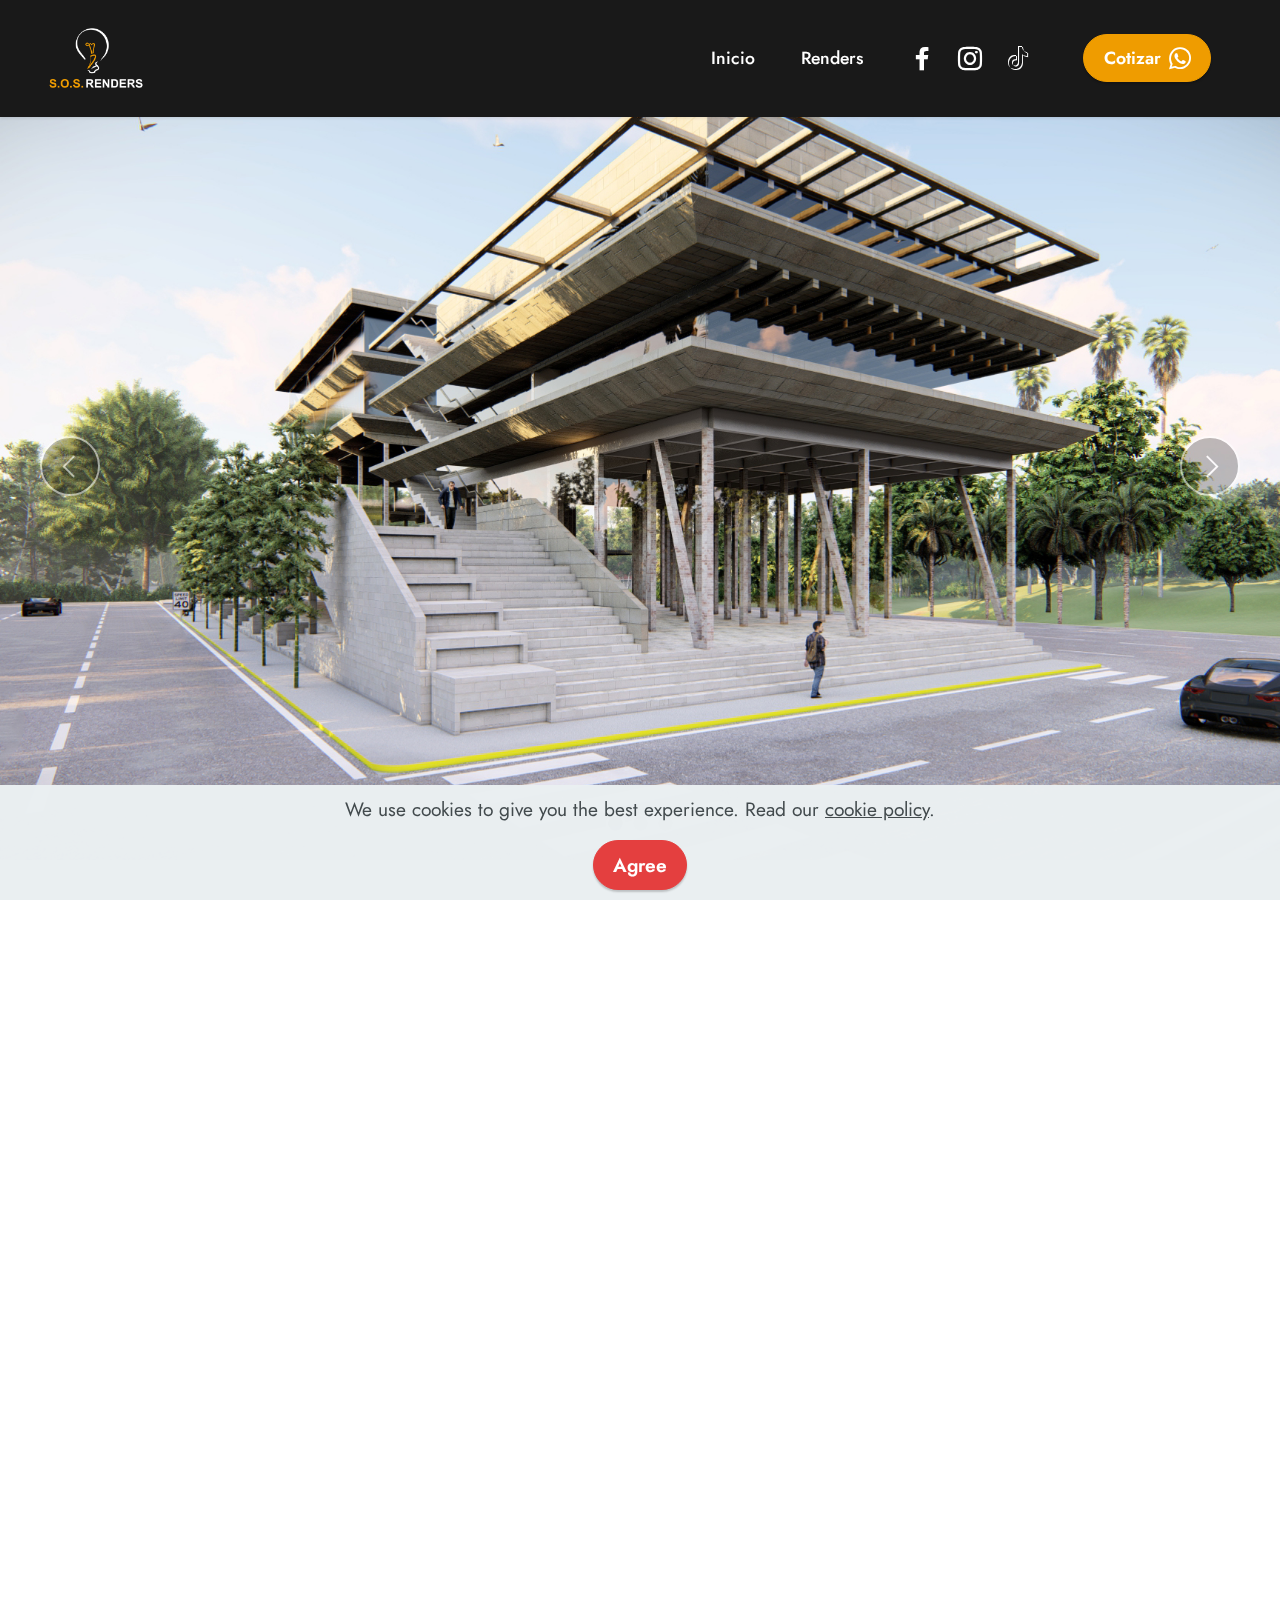
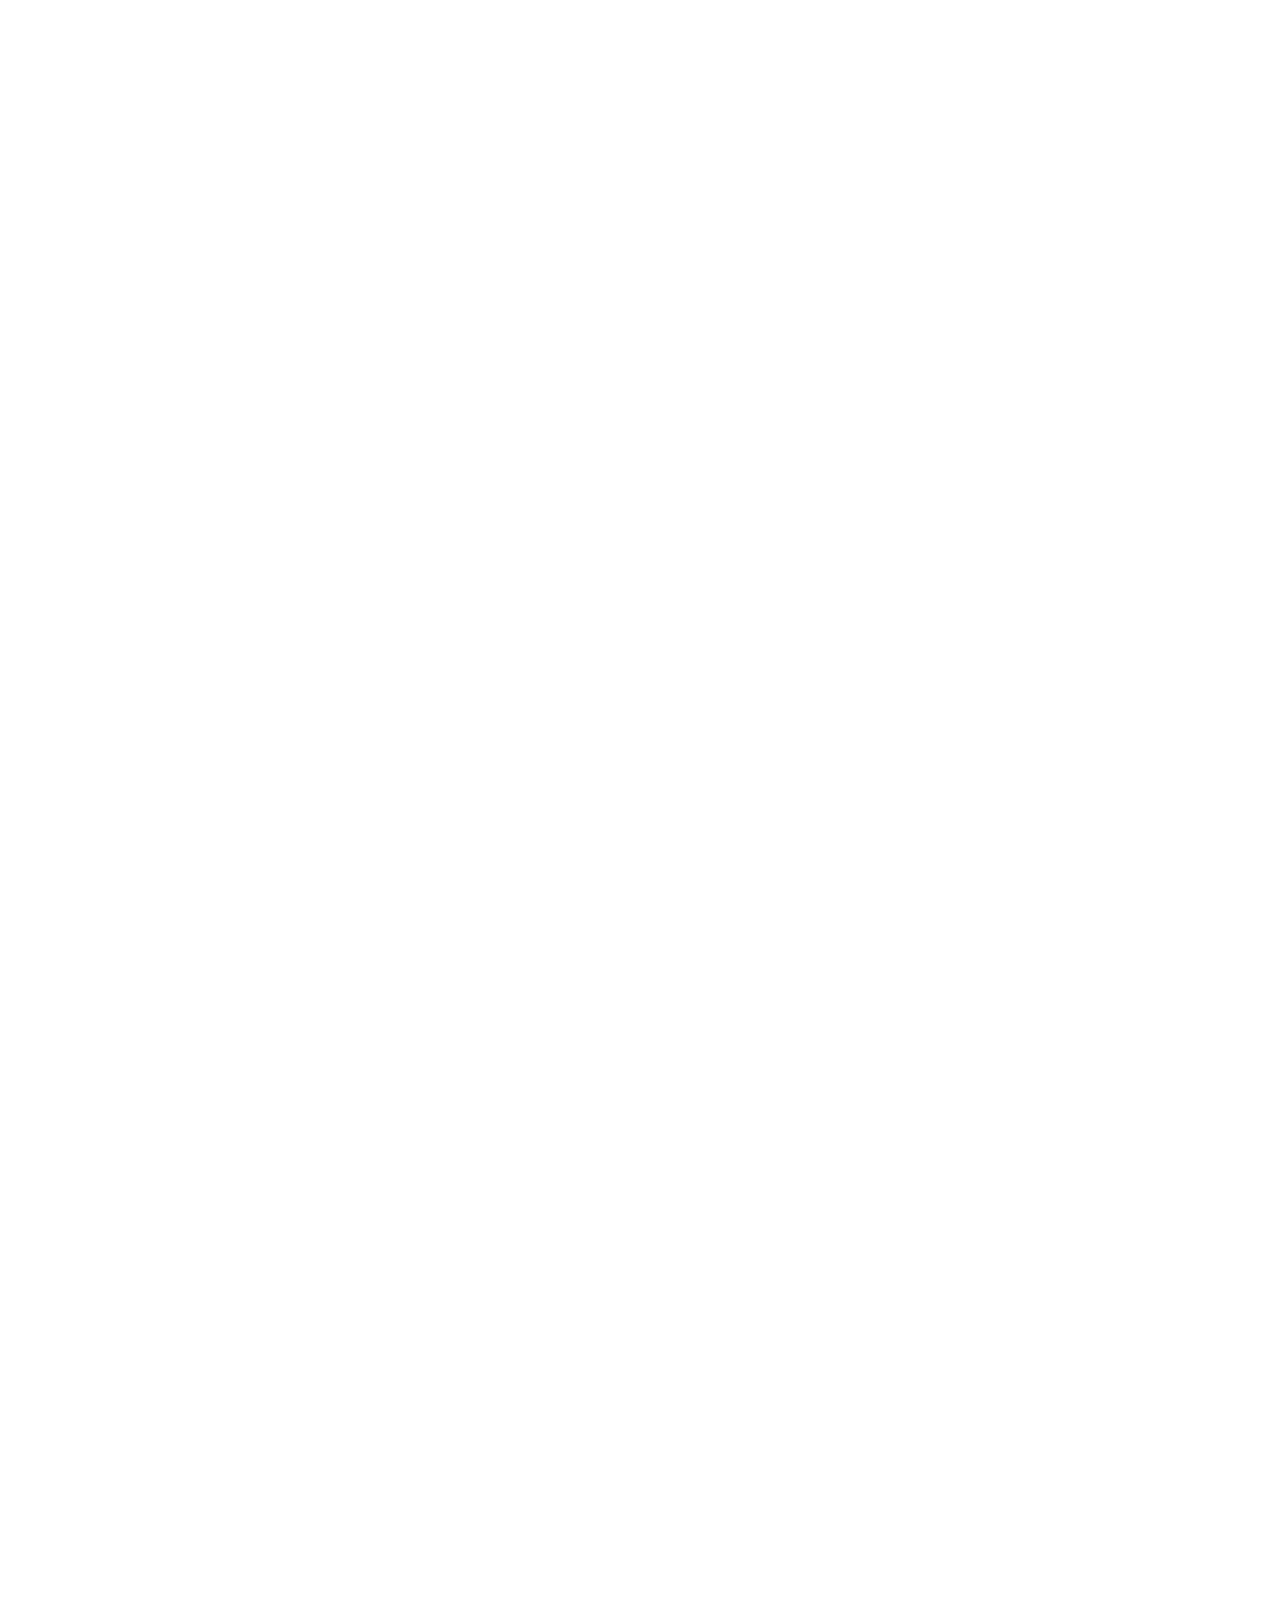
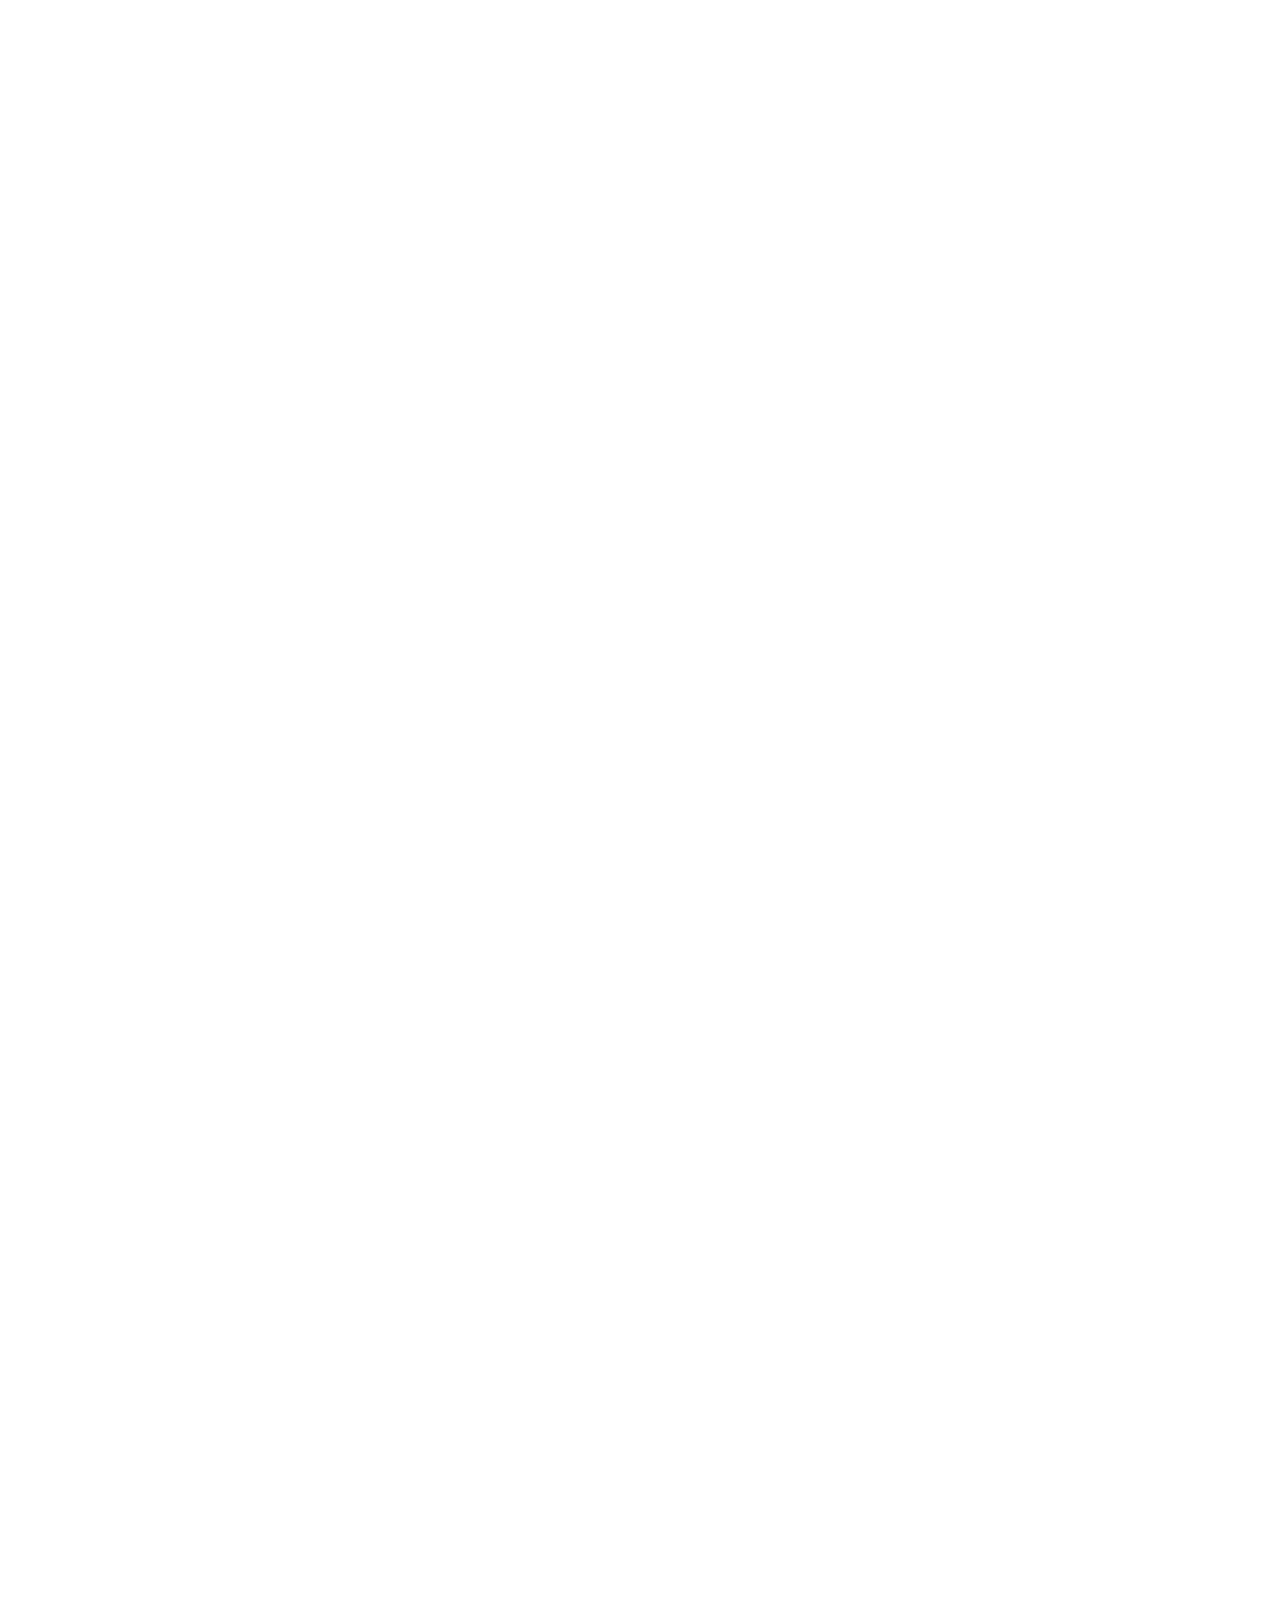
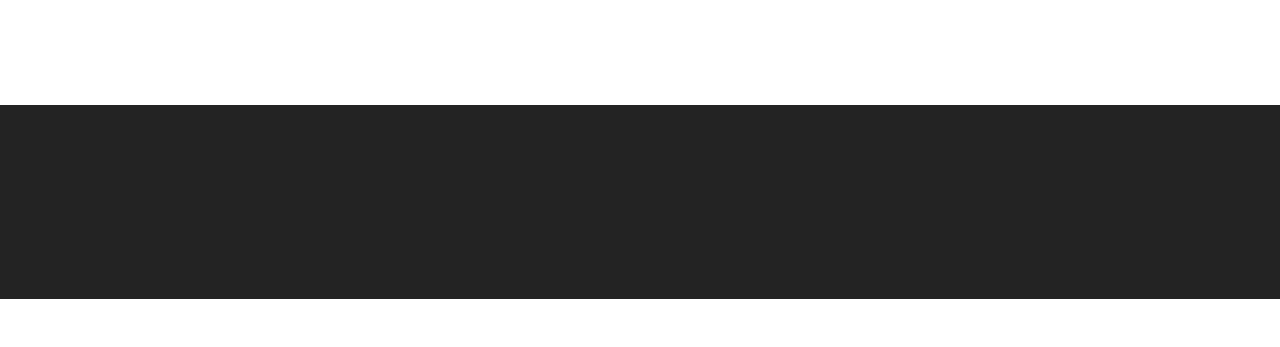
==== commit de230625: "Add files via upload" ====
--- a/index.html
+++ b/index.html
@@ -73,10 +73,10 @@
 
 <section data-bs-version="5.1" class="slider1 cid-sUmxfckxHf" id="slider1-1">
     
-    <div class="carousel slide" id="uoVBdCiNod" data-interval="5000" data-bs-interval="5000">
+    <div class="carousel slide" id="uoVEnRSNNx" data-interval="5000" data-bs-interval="5000">
         <ol class="carousel-indicators">
-            <li data-slide-to="0" data-bs-slide-to="0" class="active" data-target="#uoVBdCiNod" data-bs-target="#uoVBdCiNod"></li>
-            <li data-slide-to="1" data-bs-slide-to="1" data-target="#uoVBdCiNod" data-bs-target="#uoVBdCiNod"></li>
+            <li data-slide-to="0" data-bs-slide-to="0" class="active" data-target="#uoVEnRSNNx" data-bs-target="#uoVEnRSNNx"></li>
+            <li data-slide-to="1" data-bs-slide-to="1" data-target="#uoVEnRSNNx" data-bs-target="#uoVEnRSNNx"></li><li data-slide-to="2" data-bs-slide-to="2" data-target="#uoVEnRSNNx" data-bs-target="#uoVEnRSNNx"></li>
             
         </ol>
         <div class="carousel-inner">
@@ -84,23 +84,29 @@
             
             <div class="carousel-item slider-image item active">
                 <div class="item-wrapper">
-                    <img class="d-block w-100" src="assets/images/01-1.jpg" data-slide-to="0" data-bs-slide-to="0">
+                    <img class="d-block w-100" src="assets/images/01-2.jpg" data-slide-to="0" data-bs-slide-to="0">
                     
                     
                 </div>
             </div><div class="carousel-item slider-image item">
                 <div class="item-wrapper">
-                    <img class="d-block w-100" src="assets/images/03-1.jpg" data-slide-to="2" data-bs-slide-to="3">
-                    
-                    
-                </div>
-            </div>
-        </div>
-        <a class="carousel-control carousel-control-prev" role="button" data-slide="prev" data-bs-slide="prev" href="#uoVBdCiNod">
+                    <img class="d-block w-100" src="assets/images/02-2.jpg" data-slide-to="1" data-bs-slide-to="1">
+                    
+                    
+                </div>
+            </div><div class="carousel-item slider-image item">
+                <div class="item-wrapper">
+                    <img class="d-block w-100" src="assets/images/03-1.jpg" data-slide-to="2" data-bs-slide-to="2">
+                    
+                    
+                </div>
+            </div>
+        </div>
+        <a class="carousel-control carousel-control-prev" role="button" data-slide="prev" data-bs-slide="prev" href="#uoVEnRSNNx">
             <span class="mobi-mbri mobi-mbri-arrow-prev" aria-hidden="true"></span>
             <span class="sr-only visually-hidden">Previous</span>
         </a>
-        <a class="carousel-control carousel-control-next" role="button" data-slide="next" data-bs-slide="next" href="#uoVBdCiNod">
+        <a class="carousel-control carousel-control-next" role="button" data-slide="next" data-bs-slide="next" href="#uoVEnRSNNx">
             <span class="mobi-mbri mobi-mbri-arrow-next" aria-hidden="true"></span>
             <span class="sr-only visually-hidden">Next</span>
         </a>
@@ -128,10 +134,10 @@
     <div class="container-fluid">
         <div class="row justify-content-center">
             <div class="col-12 col-md-10 col-lg-12">
-                <div class="carousel slide" id="uoVBdD51El" data-interval="5000" data-bs-interval="5000">
+                <div class="carousel slide" id="uoVEnSygbj" data-interval="5000" data-bs-interval="5000">
                     
                     <ol class="carousel-indicators">
-                        <li data-slide-to="0" data-bs-slide-to="0" class="active" data-target="#uoVBdD51El" data-bs-target="#uoVBdD51El"></li><li data-slide-to="1" data-bs-slide-to="1" class="active" data-target="#uoVBdD51El" data-bs-target="#uoVBdD51El"></li><li data-slide-to="2" data-bs-slide-to="2" class="active" data-target="#uoVBdD51El" data-bs-target="#uoVBdD51El"></li>
+                        <li data-slide-to="0" data-bs-slide-to="0" class="active" data-target="#uoVEnSygbj" data-bs-target="#uoVEnSygbj"></li><li data-slide-to="1" data-bs-slide-to="1" class="active" data-target="#uoVEnSygbj" data-bs-target="#uoVEnSygbj"></li><li data-slide-to="2" data-bs-slide-to="2" class="active" data-target="#uoVEnSygbj" data-bs-target="#uoVEnSygbj"></li>
                         
                         
                     </ol>
@@ -155,11 +161,11 @@
                             </div>
                         </div>
                     </div>
-                    <a class="carousel-control carousel-control-prev" role="button" data-slide="prev" data-bs-slide="prev" href="#uoVBdD51El">
+                    <a class="carousel-control carousel-control-prev" role="button" data-slide="prev" data-bs-slide="prev" href="#uoVEnSygbj">
                         <span class="mobi-mbri mobi-mbri-arrow-prev" aria-hidden="true"></span>
                         <span class="sr-only visually-hidden">Previous</span>
                     </a>
-                    <a class="carousel-control carousel-control-next" role="button" data-slide="next" data-bs-slide="next" href="#uoVBdD51El">
+                    <a class="carousel-control carousel-control-next" role="button" data-slide="next" data-bs-slide="next" href="#uoVEnSygbj">
                         <span class="mobi-mbri mobi-mbri-arrow-next" aria-hidden="true"></span>
                         <span class="sr-only visually-hidden">Next</span>
                     </a>
@@ -176,10 +182,10 @@
     <div class="container-fluid">
         <div class="row justify-content-center">
             <div class="col-12 col-md-10 col-lg-12">
-                <div class="carousel slide" id="uoVBdDsWYz" data-interval="5000" data-bs-interval="5000">
+                <div class="carousel slide" id="uoVEnT5PCs" data-interval="5000" data-bs-interval="5000">
                     
                     <ol class="carousel-indicators">
-                        <li data-slide-to="0" data-bs-slide-to="0" class="active" data-target="#uoVBdDsWYz" data-bs-target="#uoVBdDsWYz"></li><li data-slide-to="1" data-bs-slide-to="1" class="" data-target="#uoVBdDsWYz" data-bs-target="#uoVBdDsWYz"></li><li data-slide-to="2" data-bs-slide-to="2" class="" data-target="#uoVBdDsWYz" data-bs-target="#uoVBdDsWYz"></li><li data-slide-to="3" data-bs-slide-to="3" class="" data-target="#uoVBdDsWYz" data-bs-target="#uoVBdDsWYz"></li>
+                        <li data-slide-to="0" data-bs-slide-to="0" class="active" data-target="#uoVEnT5PCs" data-bs-target="#uoVEnT5PCs"></li><li data-slide-to="1" data-bs-slide-to="1" class="" data-target="#uoVEnT5PCs" data-bs-target="#uoVEnT5PCs"></li><li data-slide-to="2" data-bs-slide-to="2" class="" data-target="#uoVEnT5PCs" data-bs-target="#uoVEnT5PCs"></li><li data-slide-to="3" data-bs-slide-to="3" class="" data-target="#uoVEnT5PCs" data-bs-target="#uoVEnT5PCs"></li>
                         
                         
                     </ol>
@@ -208,11 +214,11 @@
                         
                         
                     </div>
-                    <a class="carousel-control carousel-control-prev" role="button" data-slide="prev" data-bs-slide="prev" href="#uoVBdDsWYz">
+                    <a class="carousel-control carousel-control-prev" role="button" data-slide="prev" data-bs-slide="prev" href="#uoVEnT5PCs">
                         <span class="mobi-mbri mobi-mbri-arrow-prev" aria-hidden="true"></span>
                         <span class="sr-only visually-hidden">Previous</span>
                     </a>
-                    <a class="carousel-control carousel-control-next" role="button" data-slide="next" data-bs-slide="next" href="#uoVBdDsWYz">
+                    <a class="carousel-control carousel-control-next" role="button" data-slide="next" data-bs-slide="next" href="#uoVEnT5PCs">
                         <span class="mobi-mbri mobi-mbri-arrow-next" aria-hidden="true"></span>
                         <span class="sr-only visually-hidden">Next</span>
                     </a>
@@ -229,10 +235,10 @@
     <div class="container-fluid">
         <div class="row justify-content-center">
             <div class="col-12 col-md-10 col-lg-12">
-                <div class="carousel slide" id="uoVBdE75I2" data-interval="5000" data-bs-interval="5000">
+                <div class="carousel slide" id="uoVEnTQ58J" data-interval="5000" data-bs-interval="5000">
                     
                     <ol class="carousel-indicators">
-                        <li data-slide-to="0" data-bs-slide-to="0" class="active" data-target="#uoVBdE75I2" data-bs-target="#uoVBdE75I2"></li><li data-slide-to="1" data-bs-slide-to="1" class="" data-target="#uoVBdE75I2" data-bs-target="#uoVBdE75I2"></li><li data-slide-to="2" data-bs-slide-to="2" class="" data-target="#uoVBdE75I2" data-bs-target="#uoVBdE75I2"></li><li data-slide-to="3" data-bs-slide-to="3" class="" data-target="#uoVBdE75I2" data-bs-target="#uoVBdE75I2"></li>
+                        <li data-slide-to="0" data-bs-slide-to="0" class="active" data-target="#uoVEnTQ58J" data-bs-target="#uoVEnTQ58J"></li><li data-slide-to="1" data-bs-slide-to="1" class="" data-target="#uoVEnTQ58J" data-bs-target="#uoVEnTQ58J"></li><li data-slide-to="2" data-bs-slide-to="2" class="" data-target="#uoVEnTQ58J" data-bs-target="#uoVEnTQ58J"></li><li data-slide-to="3" data-bs-slide-to="3" class="" data-target="#uoVEnTQ58J" data-bs-target="#uoVEnTQ58J"></li>
                         
                         
                     </ol>
@@ -261,11 +267,11 @@
                             </div>
                         </div>
                     </div>
-                    <a class="carousel-control carousel-control-prev" role="button" data-slide="prev" data-bs-slide="prev" href="#uoVBdE75I2">
+                    <a class="carousel-control carousel-control-prev" role="button" data-slide="prev" data-bs-slide="prev" href="#uoVEnTQ58J">
                         <span class="mobi-mbri mobi-mbri-arrow-prev" aria-hidden="true"></span>
                         <span class="sr-only visually-hidden">Previous</span>
                     </a>
-                    <a class="carousel-control carousel-control-next" role="button" data-slide="next" data-bs-slide="next" href="#uoVBdE75I2">
+                    <a class="carousel-control carousel-control-next" role="button" data-slide="next" data-bs-slide="next" href="#uoVEnTQ58J">
                         <span class="mobi-mbri mobi-mbri-arrow-next" aria-hidden="true"></span>
                         <span class="sr-only visually-hidden">Next</span>
                     </a>
@@ -282,10 +288,10 @@
     <div class="container-fluid">
         <div class="row justify-content-center">
             <div class="col-12 col-md-10 col-lg-12">
-                <div class="carousel slide" id="uoVBdEyQFs" data-interval="5000" data-bs-interval="5000">
+                <div class="carousel slide" id="uoVEnUgCZF" data-interval="5000" data-bs-interval="5000">
                     
                     <ol class="carousel-indicators">
-                        <li data-slide-to="0" data-bs-slide-to="0" class="active" data-target="#uoVBdEyQFs" data-bs-target="#uoVBdEyQFs"></li><li data-slide-to="1" data-bs-slide-to="1" class="" data-target="#uoVBdEyQFs" data-bs-target="#uoVBdEyQFs"></li><li data-slide-to="2" data-bs-slide-to="2" class="" data-target="#uoVBdEyQFs" data-bs-target="#uoVBdEyQFs"></li><li data-slide-to="3" data-bs-slide-to="3" class="" data-target="#uoVBdEyQFs" data-bs-target="#uoVBdEyQFs"></li><li data-slide-to="4" data-bs-slide-to="4" class="" data-target="#uoVBdEyQFs" data-bs-target="#uoVBdEyQFs"></li><li data-slide-to="5" data-bs-slide-to="5" class="" data-target="#uoVBdEyQFs" data-bs-target="#uoVBdEyQFs"></li><li data-slide-to="6" data-bs-slide-to="6" class="" data-target="#uoVBdEyQFs" data-bs-target="#uoVBdEyQFs"></li>
+                        <li data-slide-to="0" data-bs-slide-to="0" class="active" data-target="#uoVEnUgCZF" data-bs-target="#uoVEnUgCZF"></li><li data-slide-to="1" data-bs-slide-to="1" class="" data-target="#uoVEnUgCZF" data-bs-target="#uoVEnUgCZF"></li><li data-slide-to="2" data-bs-slide-to="2" class="" data-target="#uoVEnUgCZF" data-bs-target="#uoVEnUgCZF"></li><li data-slide-to="3" data-bs-slide-to="3" class="" data-target="#uoVEnUgCZF" data-bs-target="#uoVEnUgCZF"></li><li data-slide-to="4" data-bs-slide-to="4" class="" data-target="#uoVEnUgCZF" data-bs-target="#uoVEnUgCZF"></li><li data-slide-to="5" data-bs-slide-to="5" class="" data-target="#uoVEnUgCZF" data-bs-target="#uoVEnUgCZF"></li><li data-slide-to="6" data-bs-slide-to="6" class="" data-target="#uoVEnUgCZF" data-bs-target="#uoVEnUgCZF"></li>
                         
                         
                     </ol>
@@ -329,11 +335,11 @@
                         
                         
                     </div>
-                    <a class="carousel-control carousel-control-prev" role="button" data-slide="prev" data-bs-slide="prev" href="#uoVBdEyQFs">
+                    <a class="carousel-control carousel-control-prev" role="button" data-slide="prev" data-bs-slide="prev" href="#uoVEnUgCZF">
                         <span class="mobi-mbri mobi-mbri-arrow-prev" aria-hidden="true"></span>
                         <span class="sr-only visually-hidden">Previous</span>
                     </a>
-                    <a class="carousel-control carousel-control-next" role="button" data-slide="next" data-bs-slide="next" href="#uoVBdEyQFs">
+                    <a class="carousel-control carousel-control-next" role="button" data-slide="next" data-bs-slide="next" href="#uoVEnUgCZF">
                         <span class="mobi-mbri mobi-mbri-arrow-next" aria-hidden="true"></span>
                         <span class="sr-only visually-hidden">Next</span>
                     </a>
@@ -350,10 +356,10 @@
     <div class="container-fluid">
         <div class="row justify-content-center">
             <div class="col-12 col-md-10 col-lg-12">
-                <div class="carousel slide" id="uoVBdF1MfM" data-interval="5000" data-bs-interval="5000">
+                <div class="carousel slide" id="uoVEnUKaBr" data-interval="5000" data-bs-interval="5000">
                     
                     <ol class="carousel-indicators">
-                        <li data-slide-to="0" data-bs-slide-to="0" class="active" data-target="#uoVBdF1MfM" data-bs-target="#uoVBdF1MfM"></li><li data-slide-to="1" data-bs-slide-to="1" class="" data-target="#uoVBdF1MfM" data-bs-target="#uoVBdF1MfM"></li><li data-slide-to="2" data-bs-slide-to="2" class="" data-target="#uoVBdF1MfM" data-bs-target="#uoVBdF1MfM"></li><li data-slide-to="3" data-bs-slide-to="3" class="" data-target="#uoVBdF1MfM" data-bs-target="#uoVBdF1MfM"></li><li data-slide-to="4" data-bs-slide-to="4" class="" data-target="#uoVBdF1MfM" data-bs-target="#uoVBdF1MfM"></li>
+                        <li data-slide-to="0" data-bs-slide-to="0" class="active" data-target="#uoVEnUKaBr" data-bs-target="#uoVEnUKaBr"></li><li data-slide-to="1" data-bs-slide-to="1" class="" data-target="#uoVEnUKaBr" data-bs-target="#uoVEnUKaBr"></li><li data-slide-to="2" data-bs-slide-to="2" class="" data-target="#uoVEnUKaBr" data-bs-target="#uoVEnUKaBr"></li><li data-slide-to="3" data-bs-slide-to="3" class="" data-target="#uoVEnUKaBr" data-bs-target="#uoVEnUKaBr"></li><li data-slide-to="4" data-bs-slide-to="4" class="" data-target="#uoVEnUKaBr" data-bs-target="#uoVEnUKaBr"></li>
                         
                         
                     </ol>
@@ -387,11 +393,11 @@
                         
                         
                     </div>
-                    <a class="carousel-control carousel-control-prev" role="button" data-slide="prev" data-bs-slide="prev" href="#uoVBdF1MfM">
+                    <a class="carousel-control carousel-control-prev" role="button" data-slide="prev" data-bs-slide="prev" href="#uoVEnUKaBr">
                         <span class="mobi-mbri mobi-mbri-arrow-prev" aria-hidden="true"></span>
                         <span class="sr-only visually-hidden">Previous</span>
                     </a>
-                    <a class="carousel-control carousel-control-next" role="button" data-slide="next" data-bs-slide="next" href="#uoVBdF1MfM">
+                    <a class="carousel-control carousel-control-next" role="button" data-slide="next" data-bs-slide="next" href="#uoVEnUKaBr">
                         <span class="mobi-mbri mobi-mbri-arrow-next" aria-hidden="true"></span>
                         <span class="sr-only visually-hidden">Next</span>
                     </a>
@@ -502,7 +508,7 @@
             </div>
         </div>
     </div>
-</section><section style="background-color: #fff; font-family: -apple-system, BlinkMacSystemFont, 'Segoe UI', 'Roboto', 'Helvetica Neue', Arial, sans-serif; color:#aaa; font-size:12px; padding: 0; align-items: center; display: flex;"><a href="https://mobirise.site/h" style="flex: 1 1; height: 3rem; padding-left: 1rem;"></a><p style="flex: 0 0 auto; margin:0; padding-right:1rem;">Designed with <a href="https://mobirise.site/a" style="color:#aaa;">Mobirise</a></p></section><script src="assets/bootstrap/js/bootstrap.bundle.min.js"></script>  <script src="assets/web/assets/cookies-alert-plugin/cookies-alert-core.js"></script>  <script src="assets/web/assets/cookies-alert-plugin/cookies-alert-script.js"></script>  <script src="assets/smoothscroll/smooth-scroll.js"></script>  <script src="assets/ytplayer/index.js"></script>  <script src="assets/dropdown/js/navbar-dropdown.js"></script>  <script src="assets/theme/js/script.js"></script>  
+</section><section style="background-color: #fff; font-family: -apple-system, BlinkMacSystemFont, 'Segoe UI', 'Roboto', 'Helvetica Neue', Arial, sans-serif; color:#aaa; font-size:12px; padding: 0; align-items: center; display: flex;"><a href="https://mobirise.site/h" style="flex: 1 1; height: 3rem; padding-left: 1rem;"></a><p style="flex: 0 0 auto; margin:0; padding-right:1rem;"><a href="https://mobirise.site/i" style="color:#aaa;">Made with Mobirise</a> website maker</p></section><script src="assets/bootstrap/js/bootstrap.bundle.min.js"></script>  <script src="assets/web/assets/cookies-alert-plugin/cookies-alert-core.js"></script>  <script src="assets/web/assets/cookies-alert-plugin/cookies-alert-script.js"></script>  <script src="assets/smoothscroll/smooth-scroll.js"></script>  <script src="assets/ytplayer/index.js"></script>  <script src="assets/dropdown/js/navbar-dropdown.js"></script>  <script src="assets/theme/js/script.js"></script>  
   
   
 <input name="cookieData" type="hidden" data-cookie-customDialogSelector='null' data-cookie-colorText='#424a4d' data-cookie-colorBg='rgba(234, 239, 241, 0.99)' data-cookie-textButton='Agree' data-cookie-colorButton='' data-cookie-colorLink='#424a4d' data-cookie-underlineLink='true' data-cookie-text="We use cookies to give you the best experience. Read our <a href='privacy.html'>cookie policy</a>.">
